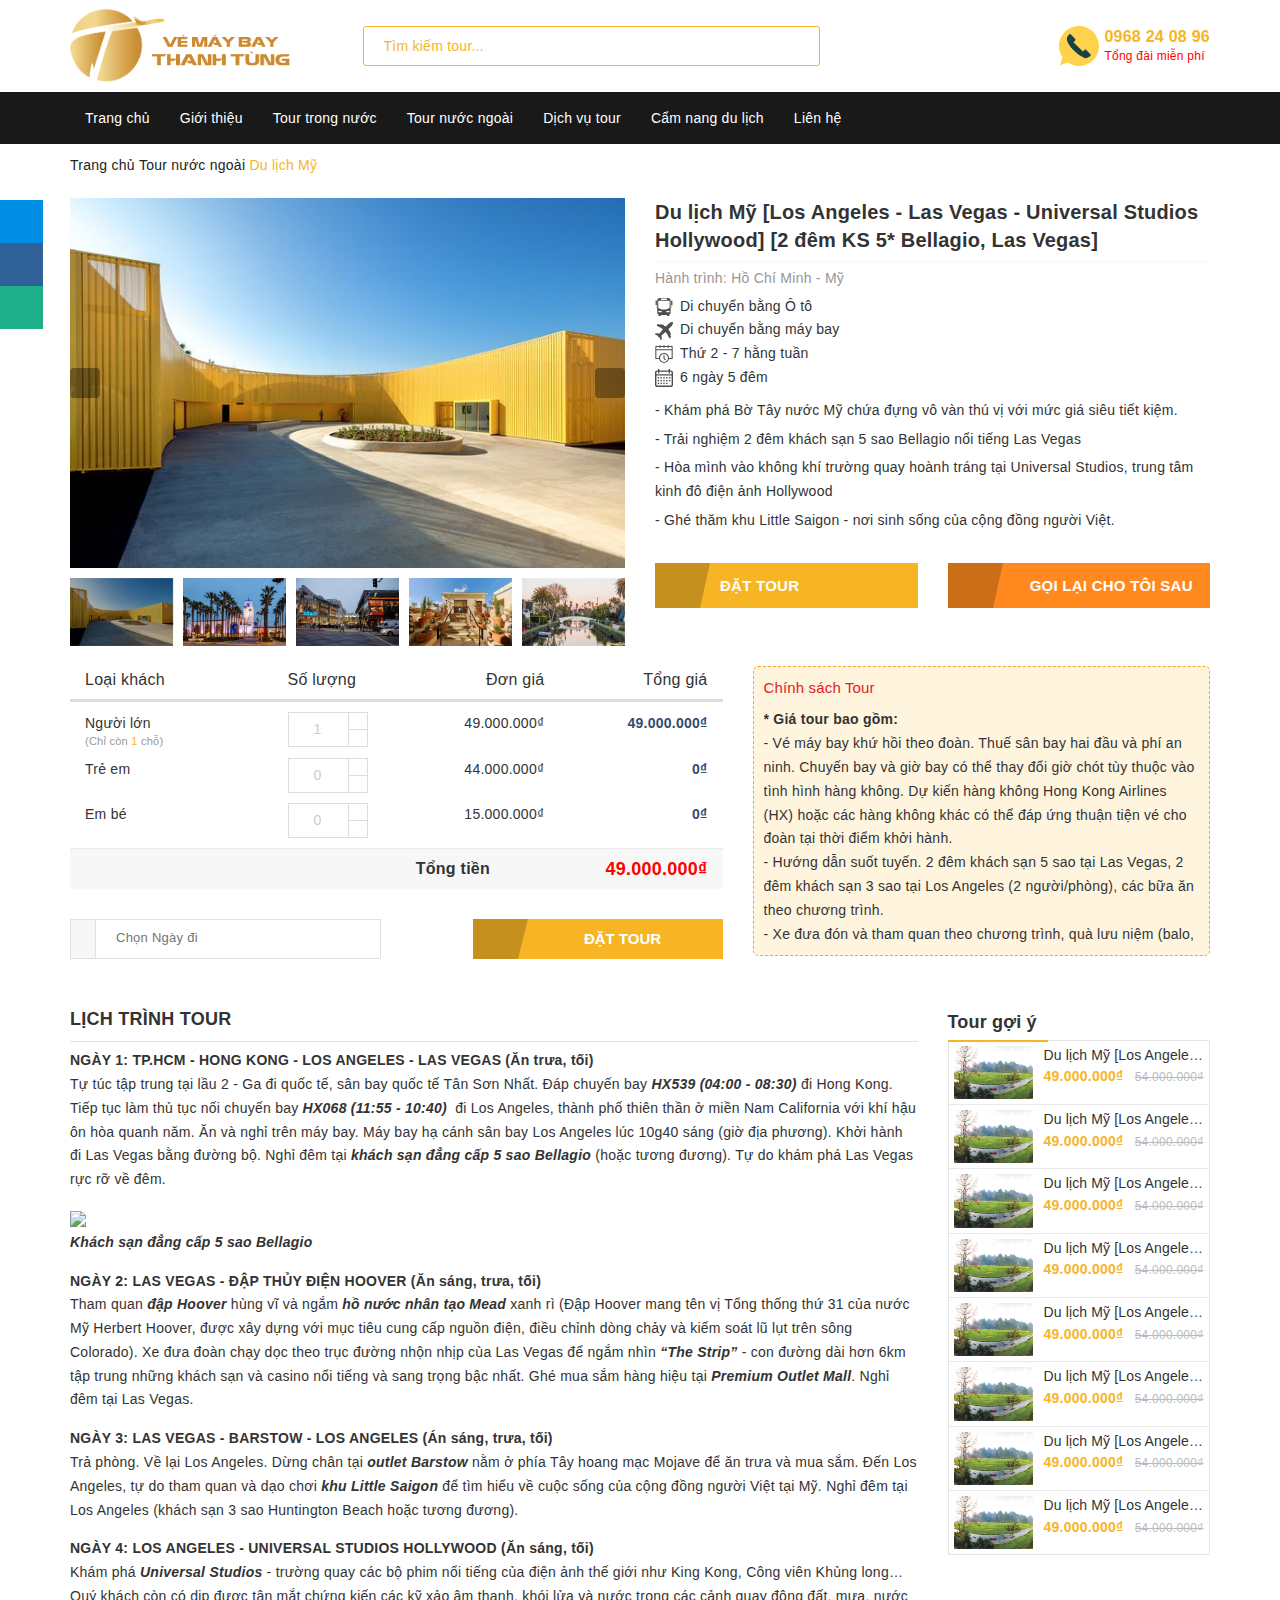
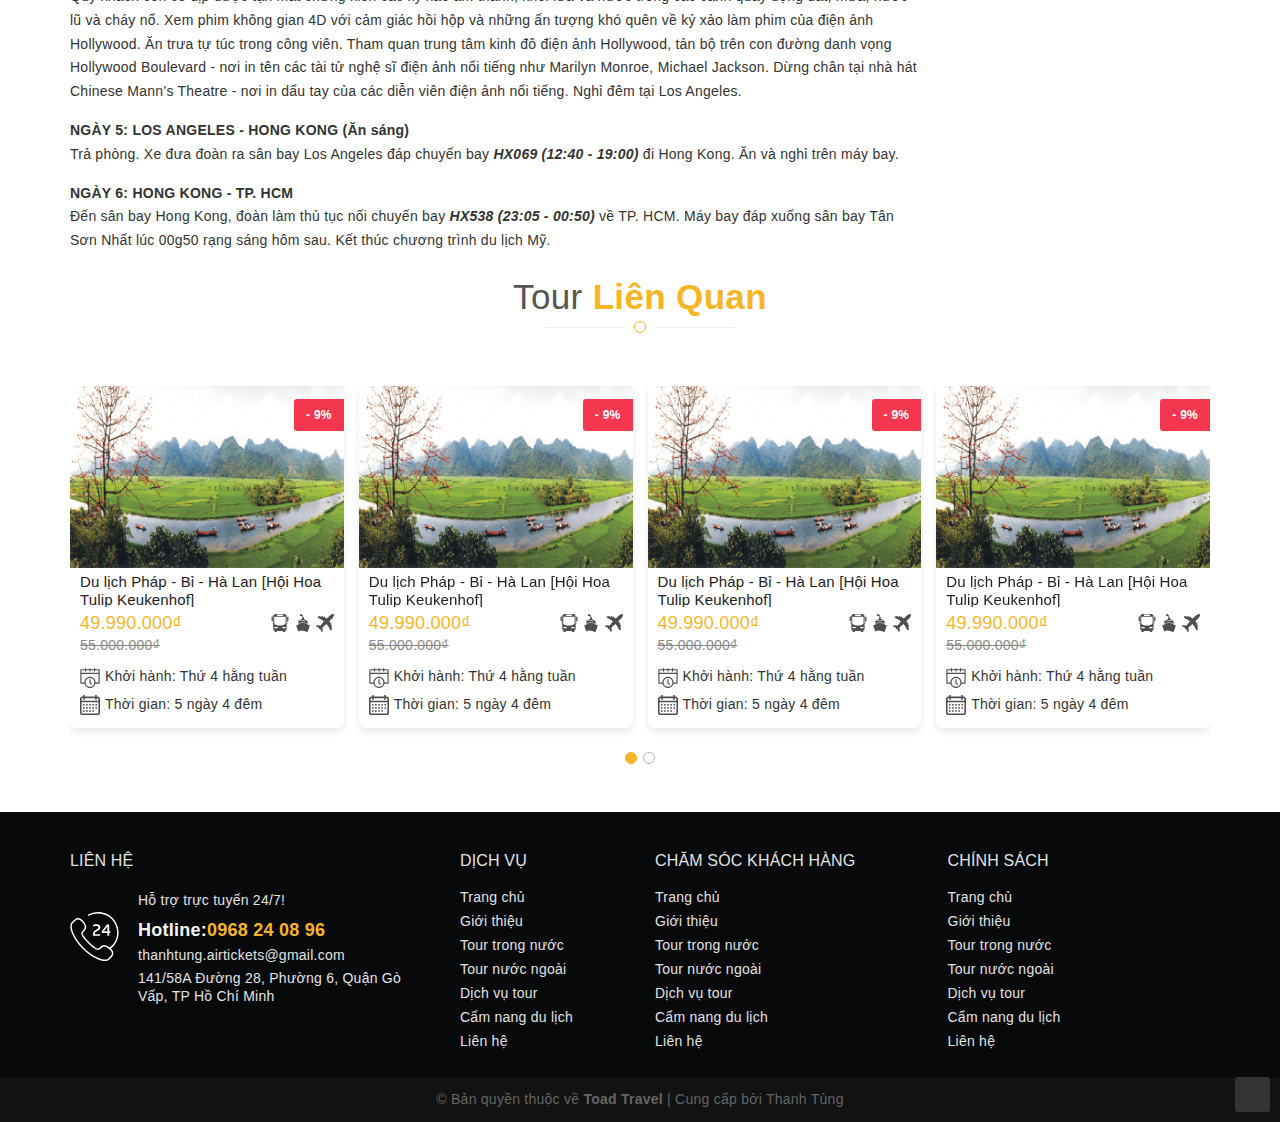
==== chi-tiet-tour.html @ 1a8152d1 "first commit" ====
<!DOCTYPE html>
<html lang="vi">

<head>
  <meta charset="UTF-8" />
  <meta name="viewport" content="width=device-width, initial-scale=1, maximum-scale=1">
  <title>
    Ant Du lịch
  </title>
  <!-- ================= Page description ================== -->
  <meta name="description"
    content="Ant Du lịch - Ch&#250;ng t&#244;i cam kết lu&#244;n nỗ lực đem đến những gi&#225; trị dịch vụ tốt nhất cho kh&#225;ch h&#224;ng v&#224; đối t&#225;c để tiếp tục khẳng định vị tr&#237; h&#224;ng đầu của thương hiệu Ant Du lịch.">
  <!-- ================= Meta ================== -->
  <meta name="keywords" content="Ant Du lịch, ant-du-lich.mysapo.net" />
  <link rel="canonical" href="https://ant-du-lich.mysapo.net/" />
  <meta name='revisit-after' content='1 days' />
  <meta name="robots" content="noodp,index,follow" />
  <!-- ================= Favicon ================== -->
  <link rel="icon" href="templates/img/favicon.png" type="image/x-icon" />
  <!-- Facebook Open Graph meta tags -->
  <meta property="og:type" content="website">
  <meta property="og:title" content="Ant Du lịch">
  <meta property="og:image" content="http:templates/img/logo.png">
  <meta property="og:image:secure_url" content="https:templates/img/logo.png">
  <meta property="og:description"
    content="Ant Du lịch - Chúng tôi cam kết luôn nỗ lực đem đến những giá trị dịch vụ tốt nhất cho khách hàng và đối tác để tiếp tục khẳng định vị trí hàng đầu của thương hiệu Ant Du lịch.">
  <meta property="og:url" content="https://ant-du-lich.mysapo.net/">
  <meta property="og:site_name" content="Ant Du lịch">
  <!-- Plugin CSS -->
  <link rel="stylesheet" href="https://maxcdn.bootstrapcdn.com/bootstrap/3.3.7/css/bootstrap.min.css"
    integrity="sha384-BVYiiSIFeK1dGmJRAkycuHAHRg32OmUcww7on3RYdg4Va+PmSTsz/K68vbdEjh4u" crossorigin="anonymous">
  <!-- Build Main CSS -->
  <link href="templates/css/base.css" rel="stylesheet" type="text/css" />
  <link href="templates/css/settings.css" rel="stylesheet" type="text/css" />
  <link href="templates/css/style.css" rel="stylesheet" type="text/css" />
  <link href="templates/css/main.css" rel="stylesheet" type="text/css" />

</head>

<body>
  <!-- Main content -->
  <header class="header">
    <div class="container">
      <div class="header-main">
        <div class="row">
          <div class="col-md-3">
            <button type="button" class="nav-line-group hidden-lg hidden-md">
              <span class="sr-only">Toggle navigation</span>
              <span class="icon-bar"></span>
              <span class="icon-bar"></span>
              <span class="icon-bar"></span>
            </button>
            <div class="logo">
              <a href="/" class="logo-wrapper ">
                <img src="templates/img/logo.png" alt="logo Ant Du lịch">
              </a>
            </div>
            <a href="/cart" class="icon-option-cart hidden-lg hidden-md hidden">
              <span class="ng-binding ng-hide cart-products-count">0</span>
            </a>
          </div>
          <div class="col-md-5">
            <div class="search">
              <div class="header_search search_form">
                <form class="input-group search-bar search_form" action="/search" method="get" role="search">
                  <input type="search" name="query" value="" placeholder="Tìm kiếm tour..."
                    class="input-group-field st-default-search-input search-text" autocomplete="off">
                  <span class="input-group-btn">
                    <button class="btn icon-fallback-text">
                      <i class="fa fa-search"></i>
                    </button>
                  </span>
                </form>
              </div>
            </div>
          </div>
          <div class="col-md-4 hidden-sm hidden-xs">
            <div class="top-fun">
              <div class="hotline">
                <img src="templates/img/hotline.svg" alt="Tổng đài miễn phí" />
                <div class="hotline-text">
                  <a href="tel:0968240896">0968 24 08 96</a>
                  <span>Tổng đài miễn phí</span>
                </div>
              </div>
            </div>
          </div>
        </div>
      </div>
    </div>
    <nav>
      <div class="container">
        <div class="row">
          <div class="col-md-12">
            <ul id="nav" class="nav container">
              <li class="nav-item active">
                <a class="nav-link" href="/">Trang chủ</a>
              </li>
              <li class="nav-item ">
                <a class="nav-link" href="/gioi-thieu">Giới thiệu</a>
              </li>
              <li class="nav-item  has-mega">
                <a href="/tour-trong-nuoc" class="nav-link">Tour trong nước
                  <i class="fa fa-angle-right" data-toggle="dropdown"></i>
                </a>
                <div class="mega-content">
                  <div class="level0-wrapper2">
                    <div class="nav-block nav-block-center">
                      <ul class="level0">
                        <li class="level1 parent item">
                          <h2 class="h4">
                            <a href="/mien-trung">
                              <span>Miền Trung</span>
                            </a>
                          </h2>
                          <ul class="level1">
                            <li class="level2">
                              <a href="/du-lich-quang-binh">
                                <span>Du lịch
                                  Quảng Bình</span>
                              </a>
                            </li>
                            <li class="level2">
                              <a href="/du-lich-hue">
                                <span>Du lịch
                                  Huế</span>
                              </a>
                            </li>
                            <li class="level2">
                              <a href="/du-lich-da-nang">
                                <span>Du lịch Đà
                                  Nẵng</span>
                              </a>
                            </li>
                            <li class="level2">
                              <a href="/du-lich-hoi-an">
                                <span>Du lịch Hội
                                  An</span>
                              </a>
                            </li>
                            <li class="level2">
                              <a href="/du-lich-nha-trang">
                                <span>Du lịch
                                  Nha Trang</span>
                              </a>
                            </li>
                            <li class="level2">
                              <a href="/du-lich-phan-thiet">
                                <span>Du lịch
                                  Phan Thiết</span>
                              </a>
                            </li>
                            <li class="level2">
                              <a href="/du-lich-da-lat">
                                <span>Du lịch Đà
                                  Lạt</span>
                              </a>
                            </li>
                          </ul>
                        </li>
                        <li class="level1 parent item">
                          <h2 class="h4">
                            <a href="/mien-bac">
                              <span>Miền Bắc</span>
                            </a>
                          </h2>
                          <ul class="level1">
                            <li class="level2">
                              <a href="/du-lich-ha-noi">
                                <span>Du lịch Hà
                                  Nội</span>
                              </a>
                            </li>
                            <li class="level2">
                              <a href="/du-lich-ha-long">
                                <span>Du lịch Hạ
                                  Long</span>
                              </a>
                            </li>
                            <li class="level2">
                              <a href="/du-lich-sapa">
                                <span>Du lịch
                                  Sapa</span>
                              </a>
                            </li>
                            <li class="level2">
                              <a href="/du-lich-ninh-binh">
                                <span>Du lịch
                                  Ninh Bình</span>
                              </a>
                            </li>
                            <li class="level2">
                              <a href="/du-lich-hai-phong">
                                <span>Du lịch
                                  Hải Phòng</span>
                              </a>
                            </li>
                          </ul>
                        </li>
                        <li class="level1 parent item">
                          <h2 class="h4">
                            <a href="/mien-nam">
                              <span>Miền Nam</span>
                            </a>
                          </h2>
                          <ul class="level1">
                            <li class="level2">
                              <a href="/du-lich-phu-quoc">
                                <span>Du lịch
                                  Phú Quốc</span>
                              </a>
                            </li>
                            <li class="level2">
                              <a href="/du-lich-con-dao">
                                <span>Du lịch Côn
                                  Đảo</span>
                              </a>
                            </li>
                            <li class="level2">
                              <a href="/du-lich-can-tho">
                                <span>Du lịch Cần
                                  Thơ</span>
                              </a>
                            </li>
                            <li class="level2">
                              <a href="/du-lich-vung-tau">
                                <span>Du lịch
                                  Vũng Tàu</span>
                              </a>
                            </li>
                            <li class="level2">
                              <a href="/du-lich-ben-tre">
                                <span>Du lịch Bến
                                  Tre</span>
                              </a>
                            </li>
                            <li class="level2">
                              <a href="/du-lich-dao-nam-du">
                                <span>Du lịch
                                  Đảo Nam Du</span>
                              </a>
                            </li>
                          </ul>
                        </li>
                        <li class="level1 item">
                          <h2 class="h4">
                            <a href="/chum-tour-nghi-le">
                              <span>Chùm Tour nghỉ
                                lễ</span>
                            </a>
                          </h2>
                      </ul>
                    </div>
                  </div>
                </div>
              </li>
              <li class="nav-item ">
                <a href="/tour-nuoc-ngoai" class="nav-link">Tour nước ngoài
                  <i class="fa fa-angle-right" data-toggle="dropdown"></i>
                </a>
                <ul class="dropdown-menu">
                  <li class="dropdown-submenu nav-item-lv2">
                    <a class="nav-link" href="/du-lich-chau-a">Du lịch Châu Á
                      <i class="fa fa-angle-right"></i>
                    </a>
                    <ul class="dropdown-menu">
                      <li class="nav-item-lv3">
                        <a class="nav-link" href="/du-lich-bhutan">Du lịch Bhutan</a>
                      </li>
                      <li class="nav-item-lv3">
                        <a class="nav-link" href="/du-lich-nhat-ban">Du lịch Nhật Bản</a>
                      </li>
                      <li class="nav-item-lv3">
                        <a class="nav-link" href="/du-lich-han-quoc">Du lịch Hàn Quốc</a>
                      </li>
                      <li class="nav-item-lv3">
                        <a class="nav-link" href="/du-lich-singapore">Du lịch Singapore</a>
                      </li>
                      <li class="nav-item-lv3">
                        <a class="nav-link" href="/du-lich-malaysia">Du lịch Malaysia</a>
                      </li>
                    </ul>
                  </li>
                  <li class="dropdown-submenu nav-item-lv2">
                    <a class="nav-link" href="/du-lich-chau-au">Du lịch Châu Âu
                      <i class="fa fa-angle-right"></i>
                    </a>
                    <ul class="dropdown-menu">
                      <li class="nav-item-lv3">
                        <a class="nav-link" href="/du-lich-phap">Du lịch Pháp</a>
                      </li>
                      <li class="nav-item-lv3">
                        <a class="nav-link" href="/du-lich-bi">Du lịch Bỉ</a>
                      </li>
                      <li class="nav-item-lv3">
                        <a class="nav-link" href="/du-lich-ha-lan">Du lịch Hà Lan</a>
                      </li>
                      <li class="nav-item-lv3">
                        <a class="nav-link" href="/du-lich-duc">Du lịch Đức</a>
                      </li>
                    </ul>
                  </li>
                  <li class="dropdown-submenu nav-item-lv2">
                    <a class="nav-link" href="/du-lich-chau-uc">Du lịch Châu Úc
                      <i class="fa fa-angle-right"></i>
                    </a>
                    <ul class="dropdown-menu">
                      <li class="nav-item-lv3">
                        <a class="nav-link" href="/du-lich-new-zealand">Du lịch New Zealand</a>
                      </li>
                      <li class="nav-item-lv3">
                        <a class="nav-link" href="/du-lich-uc">Du lịch Úc</a>
                      </li>
                    </ul>
                  </li>
                  <li class="dropdown-submenu nav-item-lv2">
                    <a class="nav-link" href="/du-lich-chau-my">Du lịch Châu Mỹ
                      <i class="fa fa-angle-right"></i>
                    </a>
                    <ul class="dropdown-menu">
                      <li class="nav-item-lv3">
                        <a class="nav-link" href="/du-lich-my">Du lịch Mỹ</a>
                      </li>
                      <li class="nav-item-lv3">
                        <a class="nav-link" href="/du-lich-canada">Du lịch Canada</a>
                      </li>
                      <li class="nav-item-lv3">
                        <a class="nav-link" href="/du-lich-nam-my">Du lịch Nam Mỹ</a>
                      </li>
                      <li class="nav-item-lv3">
                        <a class="nav-link" href="/du-lich-brazil">Du lịch Brazil</a>
                      </li>
                      <li class="nav-item-lv3">
                        <a class="nav-link" href="/du-lich-cuba">Du lịch Cuba</a>
                      </li>
                    </ul>
                  </li>
                </ul>
              </li>
              <li class="nav-item ">
                <a class="nav-link" href="/dich-vu-tour">Dịch vụ tour</a>
              </li>
              <li class="nav-item ">
                <a class="nav-link" href="/cam-nang-du-lich">Cẩm nang du lịch</a>
              </li>
              <li class="nav-item ">
                <a class="nav-link" href="/lien-he">Liên hệ</a>
              </li>
            </ul>
          </div>
        </div>
      </div>
    </nav>
  </header>

  <section class="bread-crumb margin-bottom-10">
    <div class="container">
      <div class="row">
        <div class="col-xs-12">
          <ul class="breadcrumb">
            <li class="home">
              <a ref="/" title="Trang chủ">
                <span>Trang chủ</span>
              </a>
              <span><i class="fa fa-angle-right"></i></span>
            </li>
            <li>
              <a ref="/" title="Trang chủ">
                <span>Tour nước ngoài</span>
              </a>
              <span><i class="fa fa-angle-right"></i></span>
            </li>
            <li>
              <strong>Du lịch Mỹ</strong>
            </li>

          </ul>
        </div>
      </div>
    </div>
  </section>

  <section class="product p-multiple" itemscope="" itemtype="http://schema.org/Product">
    <meta itemprop="mpn" content="10149290">
    <meta itemprop="image"
      content="https://bizweb.dktcdn.net/thumb/grande/100/299/077/products/83864b64404979-5ad0e1bdba9b2.jpg">
    <meta itemprop="description"
      content="  NGÀY 1: TP.HCM - HONG KONG - LOS ANGELES - LAS VEGAS (Ăn trưa, tối)  
  Tự túc tập trung tại lầu 2 - Ga đi quốc tế, sân bay quốc tế Tân Sơn Nhất. Đáp chuyến bay   HX539 (04:00 - 08:30)   đi Hong Kong. Tiếp tục làm thủ tục nối chuyến bay   HX068 (11:55 - 10:40)    đi Los Angeles, thành phố thiên t...">
    <meta itemprop="name"
      content="Du lịch Mỹ [Los Angeles - Las Vegas - Universal Studios Hollywood] [2 đêm KS 5* Bellagio, Las Vegas]">
    <div class="hidden" itemscope="" itemtype="http://schema.org/Offer">
      <link itemprop="url"
        href="https://ant-du-lich.mysapo.net/du-lich-my-los-angeles-las-vegas-universal-studios-hollywood-2-dem-ks">
      <meta itemprop="priceValidUntil" content="2030-11-05">
      <div class="price-box clearfix">

        <span class="special-price">
          <span class="price product-price">49.000.000₫</span>
          <meta itemprop="price" content="49000000">
          <meta itemprop="priceCurrency" content="VND">
        </span> <!-- Giá Khuyến mại -->
        <span class="old-price" itemprop="priceSpecification" itemscope=""
          itemtype="http://schema.org/priceSpecification">
          <del class="price product-price-old">
            54.000.000₫
          </del>
          <meta itemprop="price" content="54000000">
          <meta itemprop="priceCurrency" content="VND">
        </span> <!-- Giá gốc -->

      </div>
      <div class="inventory_quantity">
        <span class="stock-brand-title"><strong>Tình trạng:</strong></span>
        <span class="a-stock a2">
          <link itemprop="availability" href="http://schema.org/OutOfStock">Hết hàng</span>
      </div>
    </div>
    <div class="container">
      <div class="row">
        <div class="col-lg-12 details-product">
          <div class="row margin-bottom-10 margin-bottom-20">
            <div class="col-md-6">
              <div id="sync1" class="owl-carousel owl-theme not-dqowl">
                <div class="item">
                  <img src="templates/img/1.jpg"
                    alt="Du lịch Mỹ [Los Angeles - Las Vegas - Universal Studios Hollywood] [2 đêm KS 5* Bellagio, Las Vegas]"
                    class="img-responsive center-block" />
                </div>
                <div class="item">
                  <img src="templates/img/2.jpg"
                    alt="Du lịch Mỹ [Los Angeles - Las Vegas - Universal Studios Hollywood] [2 đêm KS 5* Bellagio, Las Vegas]"
                    class="img-responsive center-block" />
                </div>
                <div class="item">
                  <img src="templates/img/3.jpg"
                    alt="Du lịch Mỹ [Los Angeles - Las Vegas - Universal Studios Hollywood] [2 đêm KS 5* Bellagio, Las Vegas]"
                    class="img-responsive center-block" />
                </div>
                <div class="item">
                  <img src="templates/img/4.jpg"
                    alt="Du lịch Mỹ [Los Angeles - Las Vegas - Universal Studios Hollywood] [2 đêm KS 5* Bellagio, Las Vegas]"
                    class="img-responsive center-block" />
                </div>
                <div class="item">
                  <img src="templates/img/5.jpg"
                    alt="Du lịch Mỹ [Los Angeles - Las Vegas - Universal Studios Hollywood] [2 đêm KS 5* Bellagio, Las Vegas]"
                    class="img-responsive center-block" />
                </div>
              </div>
              <div id="sync2" class="owl-carousel owl-theme not-dqowl">
                <div class="item">
                  <img src="templates/img/1.jpg"
                    alt="Du lịch Mỹ [Los Angeles - Las Vegas - Universal Studios Hollywood] [2 đêm KS 5* Bellagio, Las Vegas]"
                    class="img-responsive center-block" />
                </div>
                <div class="item">
                  <img src="templates/img/2.jpg"
                    alt="Du lịch Mỹ [Los Angeles - Las Vegas - Universal Studios Hollywood] [2 đêm KS 5* Bellagio, Las Vegas]"
                    class="img-responsive center-block" />
                </div>
                <div class="item">
                  <img src="templates/img/3.jpg"
                    alt="Du lịch Mỹ [Los Angeles - Las Vegas - Universal Studios Hollywood] [2 đêm KS 5* Bellagio, Las Vegas]"
                    class="img-responsive center-block" />
                </div>
                <div class="item">
                  <img src="templates/img/4.jpg"
                    alt="Du lịch Mỹ [Los Angeles - Las Vegas - Universal Studios Hollywood] [2 đêm KS 5* Bellagio, Las Vegas]"
                    class="img-responsive center-block" />
                </div>
                <div class="item">
                  <img src="templates/img/5.jpg"
                    alt="Du lịch Mỹ [Los Angeles - Las Vegas - Universal Studios Hollywood] [2 đêm KS 5* Bellagio, Las Vegas]"
                    class="img-responsive center-block" />
                </div>
              </div>
            </div>
            <div class="col-md-6">
              <div class="details-pro">
                <h1 class="title-head">Du lịch Mỹ [Los Angeles - Las Vegas - Universal Studios Hollywood] [2 đêm KS 5*
                  Bellagio, Las Vegas]</h1>
                <div class="journey">
                  <span>Hành trình:</span> Hồ Chí Minh - Mỹ
                </div>
                <ul class="ct_course_list">
                  <li>
                    <div class="ulimg"><img src="templates/img/tag_icon_1.svg" alt="Di chuyển bằng Ô tô"></div>
                    Di chuyển bằng Ô tô
                  </li>
                  <li>
                    <div class="ulimg"><img src="templates/img/tag_icon_3.svg" alt="Di chuyển bằng máy bay"></div>
                    Di chuyển bằng máy bay
                  </li>
                  <li>
                    <div class="ulimg"><img src="templates/img/tag_icon_4.svg" alt="Thứ 2 - 7 hằng tuần"></div>
                    <span id="date-khoi-hanh">Thứ 2 - 7 hằng tuần</span>
                  </li>
                  <li>
                    <div class="ulimg"><img src="templates/img/tag_icon_5.svg" alt="6 ngày 5 đêm"></div>
                    6 ngày 5 đêm
                  </li>
                </ul>
                <div class="product-summary product_description margin-bottom-10 margin-top-5">
                  <div class="rte description">

                    <p>- Khám phá Bờ Tây nước Mỹ chứa đựng vô vàn thú vị với mức giá siêu tiết kiệm.</p>

                    <p>- Trải nghiệm 2 đêm khách sạn 5 sao Bellagio nổi tiếng Las Vegas</p>

                    <p>- Hòa mình vào không khí trường quay hoành tráng tại Universal Studios, trung tâm kinh đô điện
                      ảnh Hollywood</p>

                    <p>- Ghé thăm khu Little Saigon - nơi sinh sống của cộng đồng người Việt.</p>

                  </div>
                </div>

                <div class="call-me-back">
                  <ul class="row">
                    <li class="col-md-6 col-sm-6 col-xs-6 col-100">
                      <a href="#book-tour-now" title="Đặt tour" class="icon-mouse-scroll">
                        <i class="fa fa-paper-plane" aria-hidden="true"></i> Đặt tour
                      </a>
                    </li>
                    <li class="col-md-6 col-sm-6 col-xs-6 col-100">
                      <button class="btn-callmeback" type="button" data-toggle="modal" data-target="#myModal"><i
                          class="fa fa-phone" aria-hidden="true"></i> Gọi lại cho tôi sau</button>
                    </li>
                  </ul>
                </div>
              </div>
            </div>
          </div>
          <div class="row" id="book-tour-now">
            <div class="col-xs-12 col-sm-12 col-md-7 details-pro">
              <div class="form-product">
                <form>
                  <div class="pd_tour_variants clearfix">
                    <ul class="pd_variants_title nostyled ohidden clearfix">
                      <li class="col-xs-4">
                        Loại khách
                      </li>
                      <li class="col-xs-2 col-xss-4 noleftpadding norightpadding">
                        Số lượng
                      </li>
                      <li class="col-xs-3 col-xss-4 text-right">
                        Đơn giá
                      </li>
                      <li class="col-xs-3 hidden-xss text-right">
                        Tổng giá
                      </li>
                    </ul>
                    <div class="pd_variants_content clearfix">
                      <ul class="nostyled variant_list clearfix" id="16258437">
                        <li class="col-xs-4 variant_title">
                          <div class="variant_mutiple" title="Người lớn">Người lớn</div>
                          <span class="stock-multiple block">(Chỉ còn <strong>1</strong> chỗ)</span>
                        </li>
                        <li class="col-xs-2 col-xss-4 norightpadding noleftpadding">
                          <div class="quantity product-quantity clearfix">
                            <input type="hidden" value="16258437" name="variantId" id="variant-0">
                            <button type="button" class="minus">
                              <i class="fa fa-angle-down"></i>
                            </button>
                            <input max="1" type="number" step="1" min="1" name="quantity" value="1" title="Số lượng"
                              class="qty" size="4" id="quantity-0" disabled="">
                            <button type="button" value="+" class="plus">
                              <i class="fa fa-angle-up"></i>
                            </button>
                          </div>
                        </li>
                        <li class="col-xs-3 col-xss-4 text-right variant_price">
                          49.000.000₫
                          <input type="hidden" name="variant_price" value="49000000.0000">
                        </li>
                        <li class="col-xs-3 hidden-xss subtotal text-right">49.000.000₫</li>
                      </ul>
                      <ul class="nostyled variant_list clearfix" id="16258438">
                        <li class="col-xs-4 variant_title">
                          <div class="variant_mutiple" title="Trẻ em">Trẻ em</div>
                        </li>
                        <li class="col-xs-2 col-xss-4 norightpadding noleftpadding">
                          <div class="quantity product-quantity clearfix">
                            <input type="hidden" value="16258438" name="variantId" id="variant-1">
                            <button type="button" class="minus">
                              <i class="fa fa-angle-down"></i>
                            </button>
                            <input type="number" step="1" min="1" name="quantity" value="0" title="Số lượng" class="qty"
                              size="4" id="quantity-1" disabled="">
                            <button type="button" value="+" class="plus">
                              <i class="fa fa-angle-up"></i>
                            </button>
                          </div>
                        </li>
                        <li class="col-xs-3 col-xss-4 text-right variant_price">
                          44.000.000₫
                          <input type="hidden" name="variant_price" value="44000000.0000">
                        </li>
                        <li class="col-xs-3 hidden-xss subtotal text-right">0₫</li>
                      </ul>
                      <ul class="nostyled variant_list clearfix" id="16258439">
                        <li class="col-xs-4 variant_title">
                          <div class="variant_mutiple" title="Em bé">Em bé</div>
                        </li>
                        <li class="col-xs-2 col-xss-4 norightpadding noleftpadding">
                          <div class="quantity product-quantity clearfix">
                            <input type="hidden" value="16258439" name="variantId" id="variant-2">
                            <button type="button" class="minus">
                              <i class="fa fa-angle-down"></i>
                            </button>
                            <input type="number" step="1" min="1" name="quantity" value="0" title="Số lượng" class="qty"
                              size="4" id="quantity-2" disabled="">
                            <button type="button" value="+" class="plus">
                              <i class="fa fa-angle-up"></i>
                            </button>
                          </div>
                        </li>
                        <li class="col-xs-3 col-xss-4 text-right variant_price">
                          15.000.000₫
                          <input type="hidden" name="variant_price" value="15000000.0000">
                        </li>
                        <li class="col-xs-3 hidden-xss subtotal text-right">0₫</li>
                      </ul>



                      <div class="totalPrice ohidden text-right clearfix">
                        <span class="col-md-8 col-sm-9">
                          Tổng tiền
                        </span>
                        <strong class="col-md-4 col-sm-3" data-price="49000000">49.000.000₫</strong>
                      </div>
                    </div>
                  </div>
                  <div class="row contact_btn_group">
                    <div class="col-md-6 col-sm-7 col-xs-6 col-100">
                      <div class="line-item-property__field">
                        <div class="input-group">
                          <span class="input-group-addon"><i class="fa fa-calendar" aria-hidden="true"></i></span>
                          <input required="" class="required tourmaster-datepicker hasDatepicker" id="datesss"
                            name="properties[Ngày đi]" type="text" placeholder="Chọn Ngày đi"
                            data-date-format="dd MM yyyy" readonly="readonly">
                        </div>
                      </div>
                    </div>
                    <div class="col-md-6 col-sm-5 add-to-cart col-xs-6 col-100">
                      <button type="submit" id="submit-table"
                        class="pull-right btn btn-default buynow add-to-cart button nomargin">
                        <i class="fa fa-paper-plane" aria-hidden="true"></i> Đặt tour
                      </button>
                    </div>
                  </div>
                  <div class="alert alert-warning alert-dismissible margin-top-20 hidden" role="alert">
                    <button type="button" class="close" data-dismiss="alert" aria-label="Close"><span
                        aria-hidden="true">×</span></button>
                    Vui lòng liên hệ <strong><a href="tel:0982362509">0982 362 509</a></strong> để đặt Tour.
                  </div>
                </form>
              </div>
            </div>
            <div class="col-xs-12 col-sm-12 col-md-5 tour-policy">
              <div class="tour-policy-content">
                <div class="main-project__tab--content tour-no-content">
                  <div class="product-promotions-list">
                    <h2 class="product-promotions-list-title">Chính sách Tour</h2>
                    <div class="product-promotions-list-content">
                      Chính sách đang được cập nhật.
                    </div>
                  </div>
                </div>
                <div class="main-project__tab--content">
                  <div class="product-promotions-list">
                    <h2 class="product-promotions-list-title">Chính sách Tour</h2>
                    <div class="product-promotions-list-content">

                      <p><strong>* Giá tour bao gồm:</strong><br>
                        - Vé máy bay khứ hồi theo đoàn. Thuế sân bay hai đầu và phí an ninh. Chuyến bay và giờ bay có
                        thể thay đổi giờ chót tùy thuộc vào tình hình hàng không. Dự kiến hàng không Hong Kong Airlines
                        (HX) hoặc các hàng không khác có thể đáp ứng thuận tiện vé cho đoàn tại thời điểm khởi hành.<br>
                        - Hướng dẫn suốt tuyến. 2 đêm khách sạn 5 sao tại Las Vegas, 2 đêm khách sạn 3 sao tại Los
                        Angeles (2 người/phòng), các bữa ăn theo chương trình.<br>
                        - Xe đưa đón và tham quan theo chương trình, quà lưu niệm (balo, nón).<br>
                        - Chi phí tham quan và vé vào cửa tham quan theo chương trình. Tiền thuê xe đẩy hành lý tại sân
                        bay theo đoàn (2 khách người lớn/1 xe).<br>
                        - Thuế giá trị gia tăng.</p>
                      <p><strong>* Giá tour không bao gồm:</strong><br>
                        - Chi phí làm visa Mỹ: 3.680.000 vnđ/khách (giá có thể thay đổi theo thực tế), chi phí làm hộ
                        chiếu, các chương trình tự chọn, nước uống, giặt ủi, điện thoại... và các chi phí cá nhân khác
                        của khách ngoài chương trình.<br>
                        - Hành lý quá cước, chi phí dời ngày và đổi chặng bay theo qui định của hàng không.<br>
                        - Phí phòng đơn (dành cho khách yêu cầu ở phòng đơn).<br>
                        - Tiền bồi dưỡng cho HDV và lái xe địa phương (06 USD/ khách/ngày).</p>
                      <p><strong>THÔNG TIN HƯỚNG DẪN</strong></p>
                      <p><strong>Quy trình đăng ký và thanh toán:</strong></p>
                      <p>1.Đợt 1: Đặt cọc 25.000.000 vnđ/khách và nộp một bản copy hồ sơ theo yêu cầu.</p>
                      <p>2.Đợt 2: Thanh toán số tiền tour còn lại trong vòng 3 ngày làm việc khi được chấp thuận
                        visa.<br>
                        - Điều khoản hủy tour (Thời gian hủy tour được tính cho ngày làm việc, không tính ngày Thứ Bảy,
                        Chủ Nhật và các ngày nghỉ Lễ).<br>
                        - Sau khi đặt cọc tour, nếu Qúy khách báo hủy tour Công ty chúng tôi sẽ không hoàn lại tiền cọc.
                        Đồng thời chúng tôi&nbsp;sẽ báo hủy hồ sơ phỏng vấn của khách.<br>
                        - Nếu quý khách bị từ chối visa Mỹ, quý khách vui lòng nộp lệ phí là: 3.680.000 vnđ.<br>
                        - Nếu quý khách báo hủy tour vui lòng thanh toán lệ phí hủy tour&nbsp; cụ thể như sau:</p>
                      <p>1/ Trước ngày đi từ 35 - 20 ngày làm việc (không tính thứ Bảy &amp; Chủ Nhật &amp; ngày nghỉ
                        Tết) thanh toán: 75% giá tour</p>
                      <p>2/ Trước ngày đi từ 10 - 19 ngày làm việc (không tính thứ Bảy &amp; Chủ Nhật &amp; ngày nghỉ
                        Tết) thanh toán: 90% giá tour</p>
                      <p>3/ Hủy trước ngày đi trong vòng 9 ngày làm việc (không tính thứ Bảy &amp; Chủ Nhật &amp; ngày
                        nghỉ Tết): 100% giá tour<br>
                        - Quý khách có nhu cầu lưu trú lại Mỹ thêm ngoài chương trình tour vui lòng thông báo tại thời
                        điểm đăng kí và đóng thêm tiền vé máy bay phụ trội ở lại về sau và các chặng bay nội địa theo
                        quy định của hàng không.<br>
                        - Trường hợp đoàn không đáp ứng được số lượng khách đạt visa tối thiểu 10 người,&nbsp;có quyền
                        hủy dịch vụ và chuyển ngày khởi hành sang thời điểm khác. Quý khách vui lòng sắp xếp tham gia
                        tour trong thời hạn visa hợp lệ. Trường hợp quý khách không tham gia tour,&nbsp;sẽ chỉ thu
                        10.000.000 vnđ và hoàn trả toàn bộ phần tiền còn lại cho quý khách.</p>
                    </div>
                  </div>
                </div>
                <style>
                  .tour-no-content {
                    display: none;
                  }
                </style>



              </div>

            </div>
          </div>
          <div class="row">
            <div class="col-xs-12 col-sm-12 col-md-8 col-lg-9 margin-top-15 margin-bottom-10">
              <div class="tour-tab-title">
                Lịch trình Tour
              </div>
              <div class="product-tab">
                <p><strong>NGÀY 1: TP.HCM - HONG KONG&nbsp;- LOS ANGELES - LAS VEGAS (Ăn trưa, tối)</strong><br>
                  Tự túc tập trung tại lầu 2 - Ga đi quốc tế, sân bay quốc tế Tân Sơn Nhất. Đáp chuyến
                  bay<strong><em>&nbsp;HX539 (04:00 - 08:30)</em></strong>&nbsp;đi Hong Kong. Tiếp tục làm thủ tục nối
                  chuyến bay&nbsp;<strong><em>HX068 (11:55 - 10:40) &nbsp;</em></strong>đi Los Angeles, thành phố thiên
                  thần ở miền Nam California với khí hậu ôn hòa quanh năm. Ăn và nghỉ trên máy bay. Máy bay hạ cánh sân
                  bay Los Angeles lúc 10g40 sáng (giờ địa phương). Khởi hành đi Las Vegas bằng đường bộ. Nghỉ đêm
                  tại&nbsp;<strong><em>khách sạn đẳng cấp 5 sao Bellagio&nbsp;</em></strong>(hoặc tương đương). Tự do
                  khám phá Las Vegas rực rỡ về đêm.</p>
                <p><img data-thumb="original" original-height="800" original-width="1200"
                    src="//bizweb.dktcdn.net/100/299/077/products/08.jpg"><br>
                  <strong><em>Khách sạn đẳng cấp 5 sao Bellagio</em></strong></p>
                <p><strong>NGÀY 2: LAS VEGAS - ĐẬP THỦY ĐIỆN HOOVER (Ăn sáng, trưa, tối)</strong><br>
                  Tham quan<strong><em>&nbsp;đập Hoover</em></strong>&nbsp;hùng vĩ và ngắm&nbsp;<strong><em>hồ nước nhân
                      tạo Mead</em></strong>&nbsp;xanh rì (Đập Hoover mang tên vị Tổng thống thứ 31 của nước Mỹ Herbert
                  Hoover, được xây dựng với mục tiêu cung cấp nguồn điện, điều chỉnh dòng chảy và kiểm soát lũ lụt trên
                  sông Colorado). Xe đưa đoàn chạy dọc theo trục đường nhộn nhịp của Las Vegas để ngắm
                  nhìn&nbsp;<strong><em>“The Strip”</em></strong>&nbsp;- con đường dài hơn 6km tập trung những khách sạn
                  và casino nổi tiếng và sang trọng bậc nhất. Ghé mua sắm hàng hiệu tại&nbsp;<strong><em>Premium Outlet
                      Mall</em></strong>. Nghỉ đêm tại Las Vegas.</p>
                <p><strong>NGÀY 3: LAS VEGAS - BARSTOW - LOS ANGELES (Án sáng, trưa, tối)</strong><br>
                  Trả phòng. Về lại Los Angeles. Dừng chân tại&nbsp;<strong><em>outlet Barstow</em></strong>&nbsp;nằm ở
                  phía Tây hoang mạc Mojave để ăn trưa và mua sắm. Đến Los Angeles, tự do tham quan và dạo
                  chơi&nbsp;<strong><em>khu Little Saigon</em></strong>&nbsp;để tìm hiểu về cuộc sống của cộng đồng
                  người Việt tại Mỹ. Nghỉ đêm tại Los Angeles (khách sạn 3 sao Huntington Beach hoặc tương đương).</p>
                <p><strong>NGÀY 4: LOS ANGELES - UNIVERSAL STUDIOS HOLLYWOOD (Ăn sáng, tối)</strong><br>
                  Khám phá&nbsp;<em><strong>Universal Studios</strong></em>&nbsp;- trường quay các bộ phim nổi tiếng của
                  điện ảnh thế giới như King Kong, Công viên Khủng long… Quý khách còn có dịp được tận mắt chứng kiến
                  các kỹ xảo âm thanh, khói lửa và nước trong các cảnh quay động đất, mưa, nước lũ và cháy nổ. Xem phim
                  không gian 4D với cảm giác hồi hộp và những ấn tượng khó quên về kỷ xảo làm phim của điện ảnh
                  Hollywood. Ăn trưa tự túc trong công viên. Tham quan trung tâm kinh đô điện ảnh Hollywood, tản bộ trên
                  con đường danh vọng Hollywood Boulevard - nơi in tên các tài tử nghệ sĩ điện ảnh nổi tiếng như Marilyn
                  Monroe, Michael Jackson. Dừng chân tại nhà hát Chinese Mann’s Theatre - nơi in dấu tay của các diễn
                  viên điện ảnh nổi tiếng. Nghỉ đêm tại Los Angeles.</p>
                <p><strong>NGÀY 5: LOS ANGELES - HONG KONG (Ăn sáng) &nbsp;</strong><br>
                  Trả phòng. Xe đưa đoàn ra sân bay Los Angeles đáp chuyến bay&nbsp;<em><strong>HX069 (12:40 -
                      19:00)</strong></em>&nbsp;đi Hong Kong. Ăn và nghỉ trên máy bay.</p>
                <p><strong>NGÀY 6: HONG KONG - TP. HCM</strong><br>
                  Đến sân bay Hong Kong, đoàn làm thủ tục nối chuyến bay&nbsp;<strong><em>HX538 (23:05 -
                      00:50)</em></strong>&nbsp;về TP. HCM. Máy bay đáp xuống sân bay Tân Sơn Nhất lúc 00g50 rạng sáng
                  hôm sau. Kết thúc chương trình du lịch Mỹ.</p>

              </div>
            </div>
            <div class="col-lg-3 col-md-4 col-sm-12 col-xs-12">
              <div class="right_module">
                <div class="similar-product">
                  <div class="right-bestsell clearfix">
                    <h2>Tour gợi ý</h2>
                    <div class="list-bestsell clearfix">
                      <div class="list-bestsell-item">
                        <div class="thumbnail-container clearfix">
                          <div class="product-image">
                            <a href="/du-lich-my-los-angeles-las-vegas-universal-studios-hollywood-2-dem-ks">
                              <img class="img-responsive" src="templates/img/chua-huong.jpg"
                                alt="Du lịch Mỹ [Los Angeles - Las Vegas - Universal Studios Hollywood] [2 đêm KS 5* Bellagio, Las Vegas]">
                            </a>
                          </div>
                          <div class="product-meta">
                            <h3><a href="/du-lich-my-los-angeles-las-vegas-universal-studios-hollywood-2-dem-ks"
                                title="Du lịch Mỹ [Los Angeles - Las Vegas - Universal Studios Hollywood] [2 đêm KS 5* Bellagio, Las Vegas]">Du
                                lịch Mỹ [Los Angeles - Las Vegas - Universal Studios Hollywood] [2 đêm KS 5* Bellagio,
                                Las Vegas]</a></h3>
                            <div class="product-price-and-shipping">
                              <span class="price">49.000.000₫</span>
                              <span class="regular-price">54.000.000₫</span>
                            </div>
                          </div>
                        </div>
                      </div>
                      <div class="list-bestsell-item">
                        <div class="thumbnail-container clearfix">
                          <div class="product-image">
                            <a href="/du-lich-my-los-angeles-las-vegas-universal-studios-hollywood-2-dem-ks">
                              <img class="img-responsive" src="templates/img/chua-huong.jpg"
                                alt="Du lịch Mỹ [Los Angeles - Las Vegas - Universal Studios Hollywood] [2 đêm KS 5* Bellagio, Las Vegas]">
                            </a>
                          </div>
                          <div class="product-meta">
                            <h3><a href="/du-lich-my-los-angeles-las-vegas-universal-studios-hollywood-2-dem-ks"
                                title="Du lịch Mỹ [Los Angeles - Las Vegas - Universal Studios Hollywood] [2 đêm KS 5* Bellagio, Las Vegas]">Du
                                lịch Mỹ [Los Angeles - Las Vegas - Universal Studios Hollywood] [2 đêm KS 5* Bellagio,
                                Las Vegas]</a></h3>
                            <div class="product-price-and-shipping">
                              <span class="price">49.000.000₫</span>
                              <span class="regular-price">54.000.000₫</span>
                            </div>
                          </div>
                        </div>
                      </div>
                      <div class="list-bestsell-item">
                        <div class="thumbnail-container clearfix">
                          <div class="product-image">
                            <a href="/du-lich-my-los-angeles-las-vegas-universal-studios-hollywood-2-dem-ks">
                              <img class="img-responsive" src="templates/img/chua-huong.jpg"
                                alt="Du lịch Mỹ [Los Angeles - Las Vegas - Universal Studios Hollywood] [2 đêm KS 5* Bellagio, Las Vegas]">
                            </a>
                          </div>
                          <div class="product-meta">
                            <h3><a href="/du-lich-my-los-angeles-las-vegas-universal-studios-hollywood-2-dem-ks"
                                title="Du lịch Mỹ [Los Angeles - Las Vegas - Universal Studios Hollywood] [2 đêm KS 5* Bellagio, Las Vegas]">Du
                                lịch Mỹ [Los Angeles - Las Vegas - Universal Studios Hollywood] [2 đêm KS 5* Bellagio,
                                Las Vegas]</a></h3>
                            <div class="product-price-and-shipping">
                              <span class="price">49.000.000₫</span>
                              <span class="regular-price">54.000.000₫</span>
                            </div>
                          </div>
                        </div>
                      </div>
                      <div class="list-bestsell-item">
                        <div class="thumbnail-container clearfix">
                          <div class="product-image">
                            <a href="/du-lich-my-los-angeles-las-vegas-universal-studios-hollywood-2-dem-ks">
                              <img class="img-responsive" src="templates/img/chua-huong.jpg"
                                alt="Du lịch Mỹ [Los Angeles - Las Vegas - Universal Studios Hollywood] [2 đêm KS 5* Bellagio, Las Vegas]">
                            </a>
                          </div>
                          <div class="product-meta">
                            <h3><a href="/du-lich-my-los-angeles-las-vegas-universal-studios-hollywood-2-dem-ks"
                                title="Du lịch Mỹ [Los Angeles - Las Vegas - Universal Studios Hollywood] [2 đêm KS 5* Bellagio, Las Vegas]">Du
                                lịch Mỹ [Los Angeles - Las Vegas - Universal Studios Hollywood] [2 đêm KS 5* Bellagio,
                                Las Vegas]</a></h3>
                            <div class="product-price-and-shipping">
                              <span class="price">49.000.000₫</span>
                              <span class="regular-price">54.000.000₫</span>
                            </div>
                          </div>
                        </div>
                      </div>
                      <div class="list-bestsell-item">
                        <div class="thumbnail-container clearfix">
                          <div class="product-image">
                            <a href="/du-lich-my-los-angeles-las-vegas-universal-studios-hollywood-2-dem-ks">
                              <img class="img-responsive" src="templates/img/chua-huong.jpg"
                                alt="Du lịch Mỹ [Los Angeles - Las Vegas - Universal Studios Hollywood] [2 đêm KS 5* Bellagio, Las Vegas]">
                            </a>
                          </div>
                          <div class="product-meta">
                            <h3><a href="/du-lich-my-los-angeles-las-vegas-universal-studios-hollywood-2-dem-ks"
                                title="Du lịch Mỹ [Los Angeles - Las Vegas - Universal Studios Hollywood] [2 đêm KS 5* Bellagio, Las Vegas]">Du
                                lịch Mỹ [Los Angeles - Las Vegas - Universal Studios Hollywood] [2 đêm KS 5* Bellagio,
                                Las Vegas]</a></h3>
                            <div class="product-price-and-shipping">
                              <span class="price">49.000.000₫</span>
                              <span class="regular-price">54.000.000₫</span>
                            </div>
                          </div>
                        </div>
                      </div>
                      <div class="list-bestsell-item">
                        <div class="thumbnail-container clearfix">
                          <div class="product-image">
                            <a href="/du-lich-my-los-angeles-las-vegas-universal-studios-hollywood-2-dem-ks">
                              <img class="img-responsive" src="templates/img/chua-huong.jpg"
                                alt="Du lịch Mỹ [Los Angeles - Las Vegas - Universal Studios Hollywood] [2 đêm KS 5* Bellagio, Las Vegas]">
                            </a>
                          </div>
                          <div class="product-meta">
                            <h3><a href="/du-lich-my-los-angeles-las-vegas-universal-studios-hollywood-2-dem-ks"
                                title="Du lịch Mỹ [Los Angeles - Las Vegas - Universal Studios Hollywood] [2 đêm KS 5* Bellagio, Las Vegas]">Du
                                lịch Mỹ [Los Angeles - Las Vegas - Universal Studios Hollywood] [2 đêm KS 5* Bellagio,
                                Las Vegas]</a></h3>
                            <div class="product-price-and-shipping">
                              <span class="price">49.000.000₫</span>
                              <span class="regular-price">54.000.000₫</span>
                            </div>
                          </div>
                        </div>
                      </div>
                      <div class="list-bestsell-item">
                        <div class="thumbnail-container clearfix">
                          <div class="product-image">
                            <a href="/du-lich-my-los-angeles-las-vegas-universal-studios-hollywood-2-dem-ks">
                              <img class="img-responsive" src="templates/img/chua-huong.jpg"
                                alt="Du lịch Mỹ [Los Angeles - Las Vegas - Universal Studios Hollywood] [2 đêm KS 5* Bellagio, Las Vegas]">
                            </a>
                          </div>
                          <div class="product-meta">
                            <h3><a href="/du-lich-my-los-angeles-las-vegas-universal-studios-hollywood-2-dem-ks"
                                title="Du lịch Mỹ [Los Angeles - Las Vegas - Universal Studios Hollywood] [2 đêm KS 5* Bellagio, Las Vegas]">Du
                                lịch Mỹ [Los Angeles - Las Vegas - Universal Studios Hollywood] [2 đêm KS 5* Bellagio,
                                Las Vegas]</a></h3>
                            <div class="product-price-and-shipping">
                              <span class="price">49.000.000₫</span>
                              <span class="regular-price">54.000.000₫</span>
                            </div>
                          </div>
                        </div>
                      </div>
                      <div class="list-bestsell-item">
                        <div class="thumbnail-container clearfix">
                          <div class="product-image">
                            <a href="/du-lich-my-los-angeles-las-vegas-universal-studios-hollywood-2-dem-ks">
                              <img class="img-responsive" src="templates/img/chua-huong.jpg"
                                alt="Du lịch Mỹ [Los Angeles - Las Vegas - Universal Studios Hollywood] [2 đêm KS 5* Bellagio, Las Vegas]">
                            </a>
                          </div>
                          <div class="product-meta">
                            <h3><a href="/du-lich-my-los-angeles-las-vegas-universal-studios-hollywood-2-dem-ks"
                                title="Du lịch Mỹ [Los Angeles - Las Vegas - Universal Studios Hollywood] [2 đêm KS 5* Bellagio, Las Vegas]">Du
                                lịch Mỹ [Los Angeles - Las Vegas - Universal Studios Hollywood] [2 đêm KS 5* Bellagio,
                                Las Vegas]</a></h3>
                            <div class="product-price-and-shipping">
                              <span class="price">49.000.000₫</span>
                              <span class="regular-price">54.000.000₫</span>
                            </div>
                          </div>
                        </div>
                      </div>
                    </div>
                  </div>
                </div>
              </div>
            </div>
          </div>
          <div class="related-product margin-bottom-30">
            <div class="section_tour-new_title">
              <h2><a href="/tour-moi-nhat">Tour <span>liên quan</span></a></h2>
              <div class="title-line">
                <div class="tl-1"></div>
                <div class="tl-2"></div>
                <div class="tl-3"></div>
              </div>
            </div>
            <div class="section-tour-owls-rela owl-carousel owl-theme not-dqowl">
              <div class="product-box">
                <div class="product-thumbnail">
                  <a href="/du-lich-phap-bi-ha-lan-hoi-hoa-tulip-keukenhof"
                    title="Du lịch Pháp - Bỉ - Hà Lan [Hội Hoa Tulip Keukenhof]">
                    <img src="templates/img/chua-huong.jpg" alt="Du lịch Pháp - Bỉ - Hà Lan [Hội Hoa Tulip Keukenhof]">
                  </a>
                  <div class="sale-off">- 9%
                  </div>
                </div>
                <div class="product-info a-left">
                  <h3 class="product-name"><a class="line-clamp" href="/du-lich-phap-bi-ha-lan-hoi-hoa-tulip-keukenhof"
                      title="Du lịch Pháp - Bỉ - Hà Lan [Hội Hoa Tulip Keukenhof]">Du lịch Pháp - Bỉ - Hà Lan [Hội Hoa
                      Tulip Keukenhof]</a></h3>
                  <div class="clearfix">
                    <div class="box-prices">
                      <div class="price-box clearfix">
                        <div class="special-price f-left">
                          <span class="price product-price">49.990.000₫</span>
                        </div>
                        <div class="old-price">
                          <span class="price product-price-old">
                            55.000.000₫
                          </span>
                        </div>
                      </div>
                    </div>
                    <div class="box-tag">
                      <ul class="ct_course_list">
                        <li data-toggle="tooltip" data-placement="top" title=""
                          data-original-title="Di chuyển bằng Ô tô">
                          <img src="templates/img/tag_icon_1.svg" alt="Di chuyển bằng Ô tô">
                        </li>
                        <li data-toggle="tooltip" data-placement="top" title=""
                          data-original-title="Di chuyển bằng tàu thủy">
                          <img src="templates/img/tag_icon_2.svg" alt="Di chuyển bằng tàu thủy">
                        </li>
                        <li data-toggle="tooltip" data-placement="top" title=""
                          data-original-title="Di chuyển bằng máy bay">
                          <img src="templates/img/tag_icon_3.svg" alt="Di chuyển bằng máy bay">
                        </li>
                      </ul>
                    </div>
                  </div>
                  <div class="box-date-tour">
                    <ul class="ct_course_list">
                      <li class="clearfix">
                        <div class="ulimg"><img src="templates/img/tag_icon_4.svg" alt="Thứ 4 hằng tuần"></div> Khởi
                        hành: Thứ 4 hằng tuần
                      </li>
                      <li class="clearfix">
                        <div class="ulimg"><img src="templates/img/tag_icon_5.svg" alt="5 ngày 4 đêm"></div> Thời gian:
                        5 ngày 4 đêm
                      </li>
                    </ul>
                  </div>

                </div>
              </div>
              <div class="product-box">
                <div class="product-thumbnail">
                  <a href="/du-lich-phap-bi-ha-lan-hoi-hoa-tulip-keukenhof"
                    title="Du lịch Pháp - Bỉ - Hà Lan [Hội Hoa Tulip Keukenhof]">
                    <img src="templates/img/chua-huong.jpg" alt="Du lịch Pháp - Bỉ - Hà Lan [Hội Hoa Tulip Keukenhof]">
                  </a>
                  <div class="sale-off">- 9%
                  </div>
                </div>
                <div class="product-info a-left">
                  <h3 class="product-name"><a class="line-clamp" href="/du-lich-phap-bi-ha-lan-hoi-hoa-tulip-keukenhof"
                      title="Du lịch Pháp - Bỉ - Hà Lan [Hội Hoa Tulip Keukenhof]">Du lịch Pháp - Bỉ - Hà Lan [Hội Hoa
                      Tulip Keukenhof]</a></h3>
                  <div class="clearfix">
                    <div class="box-prices">
                      <div class="price-box clearfix">
                        <div class="special-price f-left">
                          <span class="price product-price">49.990.000₫</span>
                        </div>
                        <div class="old-price">
                          <span class="price product-price-old">
                            55.000.000₫
                          </span>
                        </div>
                      </div>
                    </div>
                    <div class="box-tag">
                      <ul class="ct_course_list">
                        <li data-toggle="tooltip" data-placement="top" title=""
                          data-original-title="Di chuyển bằng Ô tô">
                          <img src="templates/img/tag_icon_1.svg" alt="Di chuyển bằng Ô tô">
                        </li>
                        <li data-toggle="tooltip" data-placement="top" title=""
                          data-original-title="Di chuyển bằng tàu thủy">
                          <img src="templates/img/tag_icon_2.svg" alt="Di chuyển bằng tàu thủy">
                        </li>
                        <li data-toggle="tooltip" data-placement="top" title=""
                          data-original-title="Di chuyển bằng máy bay">
                          <img src="templates/img/tag_icon_3.svg" alt="Di chuyển bằng máy bay">
                        </li>
                      </ul>
                    </div>
                  </div>
                  <div class="box-date-tour">
                    <ul class="ct_course_list">
                      <li class="clearfix">
                        <div class="ulimg"><img src="templates/img/tag_icon_4.svg" alt="Thứ 4 hằng tuần"></div> Khởi
                        hành: Thứ 4 hằng tuần
                      </li>
                      <li class="clearfix">
                        <div class="ulimg"><img src="templates/img/tag_icon_5.svg" alt="5 ngày 4 đêm"></div> Thời gian:
                        5 ngày 4 đêm
                      </li>
                    </ul>
                  </div>

                </div>
              </div>
              <div class="product-box">
                <div class="product-thumbnail">
                  <a href="/du-lich-phap-bi-ha-lan-hoi-hoa-tulip-keukenhof"
                    title="Du lịch Pháp - Bỉ - Hà Lan [Hội Hoa Tulip Keukenhof]">
                    <img src="templates/img/chua-huong.jpg" alt="Du lịch Pháp - Bỉ - Hà Lan [Hội Hoa Tulip Keukenhof]">
                  </a>
                  <div class="sale-off">- 9%
                  </div>
                </div>
                <div class="product-info a-left">
                  <h3 class="product-name"><a class="line-clamp" href="/du-lich-phap-bi-ha-lan-hoi-hoa-tulip-keukenhof"
                      title="Du lịch Pháp - Bỉ - Hà Lan [Hội Hoa Tulip Keukenhof]">Du lịch Pháp - Bỉ - Hà Lan [Hội Hoa
                      Tulip Keukenhof]</a></h3>
                  <div class="clearfix">
                    <div class="box-prices">
                      <div class="price-box clearfix">
                        <div class="special-price f-left">
                          <span class="price product-price">49.990.000₫</span>
                        </div>
                        <div class="old-price">
                          <span class="price product-price-old">
                            55.000.000₫
                          </span>
                        </div>
                      </div>
                    </div>
                    <div class="box-tag">
                      <ul class="ct_course_list">
                        <li data-toggle="tooltip" data-placement="top" title=""
                          data-original-title="Di chuyển bằng Ô tô">
                          <img src="templates/img/tag_icon_1.svg" alt="Di chuyển bằng Ô tô">
                        </li>
                        <li data-toggle="tooltip" data-placement="top" title=""
                          data-original-title="Di chuyển bằng tàu thủy">
                          <img src="templates/img/tag_icon_2.svg" alt="Di chuyển bằng tàu thủy">
                        </li>
                        <li data-toggle="tooltip" data-placement="top" title=""
                          data-original-title="Di chuyển bằng máy bay">
                          <img src="templates/img/tag_icon_3.svg" alt="Di chuyển bằng máy bay">
                        </li>
                      </ul>
                    </div>
                  </div>
                  <div class="box-date-tour">
                    <ul class="ct_course_list">
                      <li class="clearfix">
                        <div class="ulimg"><img src="templates/img/tag_icon_4.svg" alt="Thứ 4 hằng tuần"></div> Khởi
                        hành: Thứ 4 hằng tuần
                      </li>
                      <li class="clearfix">
                        <div class="ulimg"><img src="templates/img/tag_icon_5.svg" alt="5 ngày 4 đêm"></div> Thời gian:
                        5 ngày 4 đêm
                      </li>
                    </ul>
                  </div>

                </div>
              </div>
              <div class="product-box">
                <div class="product-thumbnail">
                  <a href="/du-lich-phap-bi-ha-lan-hoi-hoa-tulip-keukenhof"
                    title="Du lịch Pháp - Bỉ - Hà Lan [Hội Hoa Tulip Keukenhof]">
                    <img src="templates/img/chua-huong.jpg" alt="Du lịch Pháp - Bỉ - Hà Lan [Hội Hoa Tulip Keukenhof]">
                  </a>
                  <div class="sale-off">- 9%
                  </div>
                </div>
                <div class="product-info a-left">
                  <h3 class="product-name"><a class="line-clamp" href="/du-lich-phap-bi-ha-lan-hoi-hoa-tulip-keukenhof"
                      title="Du lịch Pháp - Bỉ - Hà Lan [Hội Hoa Tulip Keukenhof]">Du lịch Pháp - Bỉ - Hà Lan [Hội Hoa
                      Tulip Keukenhof]</a></h3>
                  <div class="clearfix">
                    <div class="box-prices">
                      <div class="price-box clearfix">
                        <div class="special-price f-left">
                          <span class="price product-price">49.990.000₫</span>
                        </div>
                        <div class="old-price">
                          <span class="price product-price-old">
                            55.000.000₫
                          </span>
                        </div>
                      </div>
                    </div>
                    <div class="box-tag">
                      <ul class="ct_course_list">
                        <li data-toggle="tooltip" data-placement="top" title=""
                          data-original-title="Di chuyển bằng Ô tô">
                          <img src="templates/img/tag_icon_1.svg" alt="Di chuyển bằng Ô tô">
                        </li>
                        <li data-toggle="tooltip" data-placement="top" title=""
                          data-original-title="Di chuyển bằng tàu thủy">
                          <img src="templates/img/tag_icon_2.svg" alt="Di chuyển bằng tàu thủy">
                        </li>
                        <li data-toggle="tooltip" data-placement="top" title=""
                          data-original-title="Di chuyển bằng máy bay">
                          <img src="templates/img/tag_icon_3.svg" alt="Di chuyển bằng máy bay">
                        </li>
                      </ul>
                    </div>
                  </div>
                  <div class="box-date-tour">
                    <ul class="ct_course_list">
                      <li class="clearfix">
                        <div class="ulimg"><img src="templates/img/tag_icon_4.svg" alt="Thứ 4 hằng tuần"></div> Khởi
                        hành: Thứ 4 hằng tuần
                      </li>
                      <li class="clearfix">
                        <div class="ulimg"><img src="templates/img/tag_icon_5.svg" alt="5 ngày 4 đêm"></div> Thời gian:
                        5 ngày 4 đêm
                      </li>
                    </ul>
                  </div>

                </div>
              </div>
              <div class="product-box">
                <div class="product-thumbnail">
                  <a href="/du-lich-phap-bi-ha-lan-hoi-hoa-tulip-keukenhof"
                    title="Du lịch Pháp - Bỉ - Hà Lan [Hội Hoa Tulip Keukenhof]">
                    <img src="templates/img/chua-huong.jpg" alt="Du lịch Pháp - Bỉ - Hà Lan [Hội Hoa Tulip Keukenhof]">
                  </a>
                  <div class="sale-off">- 9%
                  </div>
                </div>
                <div class="product-info a-left">
                  <h3 class="product-name"><a class="line-clamp" href="/du-lich-phap-bi-ha-lan-hoi-hoa-tulip-keukenhof"
                      title="Du lịch Pháp - Bỉ - Hà Lan [Hội Hoa Tulip Keukenhof]">Du lịch Pháp - Bỉ - Hà Lan [Hội Hoa
                      Tulip Keukenhof]</a></h3>
                  <div class="clearfix">
                    <div class="box-prices">
                      <div class="price-box clearfix">
                        <div class="special-price f-left">
                          <span class="price product-price">49.990.000₫</span>
                        </div>
                        <div class="old-price">
                          <span class="price product-price-old">
                            55.000.000₫
                          </span>
                        </div>
                      </div>
                    </div>
                    <div class="box-tag">
                      <ul class="ct_course_list">
                        <li data-toggle="tooltip" data-placement="top" title=""
                          data-original-title="Di chuyển bằng Ô tô">
                          <img src="templates/img/tag_icon_1.svg" alt="Di chuyển bằng Ô tô">
                        </li>
                        <li data-toggle="tooltip" data-placement="top" title=""
                          data-original-title="Di chuyển bằng tàu thủy">
                          <img src="templates/img/tag_icon_2.svg" alt="Di chuyển bằng tàu thủy">
                        </li>
                        <li data-toggle="tooltip" data-placement="top" title=""
                          data-original-title="Di chuyển bằng máy bay">
                          <img src="templates/img/tag_icon_3.svg" alt="Di chuyển bằng máy bay">
                        </li>
                      </ul>
                    </div>
                  </div>
                  <div class="box-date-tour">
                    <ul class="ct_course_list">
                      <li class="clearfix">
                        <div class="ulimg"><img src="templates/img/tag_icon_4.svg" alt="Thứ 4 hằng tuần"></div> Khởi
                        hành: Thứ 4 hằng tuần
                      </li>
                      <li class="clearfix">
                        <div class="ulimg"><img src="templates/img/tag_icon_5.svg" alt="5 ngày 4 đêm"></div> Thời gian:
                        5 ngày 4 đêm
                      </li>
                    </ul>
                  </div>

                </div>
              </div>
              <div class="product-box">
                <div class="product-thumbnail">
                  <a href="/du-lich-phap-bi-ha-lan-hoi-hoa-tulip-keukenhof"
                    title="Du lịch Pháp - Bỉ - Hà Lan [Hội Hoa Tulip Keukenhof]">
                    <img src="templates/img/chua-huong.jpg" alt="Du lịch Pháp - Bỉ - Hà Lan [Hội Hoa Tulip Keukenhof]">
                  </a>
                  <div class="sale-off">- 9%
                  </div>
                </div>
                <div class="product-info a-left">
                  <h3 class="product-name"><a class="line-clamp" href="/du-lich-phap-bi-ha-lan-hoi-hoa-tulip-keukenhof"
                      title="Du lịch Pháp - Bỉ - Hà Lan [Hội Hoa Tulip Keukenhof]">Du lịch Pháp - Bỉ - Hà Lan [Hội Hoa
                      Tulip Keukenhof]</a></h3>
                  <div class="clearfix">
                    <div class="box-prices">
                      <div class="price-box clearfix">
                        <div class="special-price f-left">
                          <span class="price product-price">49.990.000₫</span>
                        </div>
                        <div class="old-price">
                          <span class="price product-price-old">
                            55.000.000₫
                          </span>
                        </div>
                      </div>
                    </div>
                    <div class="box-tag">
                      <ul class="ct_course_list">
                        <li data-toggle="tooltip" data-placement="top" title=""
                          data-original-title="Di chuyển bằng Ô tô">
                          <img src="templates/img/tag_icon_1.svg" alt="Di chuyển bằng Ô tô">
                        </li>
                        <li data-toggle="tooltip" data-placement="top" title=""
                          data-original-title="Di chuyển bằng tàu thủy">
                          <img src="templates/img/tag_icon_2.svg" alt="Di chuyển bằng tàu thủy">
                        </li>
                        <li data-toggle="tooltip" data-placement="top" title=""
                          data-original-title="Di chuyển bằng máy bay">
                          <img src="templates/img/tag_icon_3.svg" alt="Di chuyển bằng máy bay">
                        </li>
                      </ul>
                    </div>
                  </div>
                  <div class="box-date-tour">
                    <ul class="ct_course_list">
                      <li class="clearfix">
                        <div class="ulimg"><img src="templates/img/tag_icon_4.svg" alt="Thứ 4 hằng tuần"></div> Khởi
                        hành: Thứ 4 hằng tuần
                      </li>
                      <li class="clearfix">
                        <div class="ulimg"><img src="templates/img/tag_icon_5.svg" alt="5 ngày 4 đêm"></div> Thời gian:
                        5 ngày 4 đêm
                      </li>
                    </ul>
                  </div>

                </div>
              </div>
            </div>
          </div>
        </div>
      </div>
    </div>
  </section>
  <!-- popup call -->

  <div class="callmeback-form modal fade" id="myModal" tabindex="-1" role="dialog" aria-labelledby="myModalLabel">
    <div class="modal-dialog" role="document">
      <div class="modal-content">
        <div class="modal-header">
          <button type="button" class="close" data-dismiss="modal" aria-label="Close"><span
              aria-hidden="true">&times;</span></button>
          <h4 class="modal-title" id="myModalLabel">Hỗ trợ tư vấn miễn phí</h4>
        </div>
        <div class="modal-body">
          <div class="row">
            <div class="col-md-5 col-sm-5">
              <img
                src="templates/img/chua-huong.jpg"
                alt="Du lịch Mỹ [Los Angeles - Las Vegas - Universal Studios Hollywood] [2 đêm KS 5* Bellagio, Las Vegas]"
                class="img-responsive center-block" />
              <h3 class="cta-name-pro">Du lịch Mỹ [Los Angeles - Las Vegas - Universal Studios Hollywood] [2 đêm KS 5*
                Bellagio, Las Vegas]</h3>
            </div>
            <div class="col-md-7 col-sm-7">
              <form accept-charset="utf-8" action="/contact" id="contact" method="post">
                <div class="form-signup clearfix">
                  <div class="row">
                    <div class="col-xs-12">
                      <fieldset class="form-group">
                        <input placeholder="Họ tên" type="text" name="contact[name]" id="name" class="form-control"
                          data-validation-error-msg="Không được để trống" data-validation="required" required />
                        <input type="hidden" name="contact[Tour]" id="nametour" class="form-control" required
                          value="Du lịch Mỹ [Los Angeles - Las Vegas - Universal Studios Hollywood] [2 đêm KS 5* Bellagio, Las Vegas]" />
                      </fieldset>
                    </div>
                    <div class="col-xs-12">
                      <fieldset class="form-group">
                        <input placeholder="Điện thoại" type="text" name="contact[phone]" id="phone"
                          class="form-control number-sidebar" data-validation-error-msg="Không được để trống"
                          data-validation="required" required />
                      </fieldset>
                    </div>
                    <div class="col-xs-12">
                      <fieldset class="form-group">
                        <input placeholder="Email" type="email" name="contact[email]" data-validation="email"
                          pattern="[a-z0-9._%+-]+@[a-z0-9.-]+\.[a-z]{2,63}$"
                          data-validation-error-msg="Email sai định dạng" id="email" class="form-control" required />
                      </fieldset>
                    </div>
                    <div class="col-xs-12">
                      <fieldset class="form-group">
                        <textarea placeholder="Nội dung" name="contact[body]" id="comment" class="form-control" rows="3"
                          data-validation-error-msg="Không được để trống" data-validation="required"
                          required></textarea>
                      </fieldset>
                      <div class="pull-xs-right text-center" style="margin-top:10px;">
                        <button type="submit" class="btn btn-blues btn-style btn-style-active">Gửi thông tin</button>
                      </div>
                    </div>
                  </div>
                </div>
                <footer class="notification-box margin-top-10"></footer>
              </form>
            </div>
          </div>
        </div>
      </div>
    </div>
  </div>
  <!-- <script>
    $(document).ready(function () {
      $('.callmeback-form form#contact').submit(function (e) {
        if ($(".g-recaptcha").size()) {
          if (grecaptcha.getResponse() == "") {
            e.preventDefault();
            alert("Câu trả lời của bạn chưa đúng. Hãy thử lại.");
          }
          else {
            alert("Cảm ơn bạn đã liên hệ với chúng tôi. Chúng tôi sẽ trả lời bạn sớm nhất có thể.");
          }
        } else {
          alert("Cảm ơn bạn đã liên hệ với chúng tôi. Chúng tôi sẽ trả lời bạn sớm nhất có thể.");
        }
      });
    });
  </script>
  <script>
    jQuery(document).ready(function () {
      jQuery(".product-tab img").each(function (index) {
        var alt = jQuery(this).attr('alt');
        if (alt == "") {
          jQuery(this).attr('alt', 'Du lịch Mỹ [Los Angeles - Las Vegas - Universal Studios Hollywood] [2 đêm KS 5* Bellagio, Las Vegas]');
        }
      });
    });
  </script> -->


  <footer class="footer">
    <div class="site-footer">
      <div class="container">
        <div class="footer-inner padding-top-25 padding-bottom-10">
          <div class="row">
            <div class="col-xs-12 col-sm-12 col-md-4">
              <div class="footer-widget foote-contact-box">
                <h3>
                  <span>Liên hệ</span>
                </h3>
                <div class="footer-widget-content">
                  <div class="icon">
                    <img src="templates/img/fot_hotline.svg" alt="Liên hệ" />
                  </div>
                  <div class="info">
                    <p class="questions">Hỗ trợ trực tuyến 24/7!</p>
                    <p class="phone">
                      Hotline:<a href="tel:0968240896">0968 24 08 96</a>
                    </p>
                    <p class="mail">
                      <a href="mailto:thanhtung.airtickets@gmail.com">thanhtung.airtickets@gmail.com</a>
                    </p>
                    <p class="address">
                      141/58A Đường 28, Phường 6, Quận Gò Vấp, TP Hồ Chí Minh
                    </p>
                  </div>
                </div>
              </div>
            </div>
            <div class="col-xs-12 col-sm-4 col-md-2">
              <div class="footer-widget">
                <h3>
                  <span>Dịch vụ</span>
                </h3>
                <ul class="list-menu">
                  <li>
                    <a href="/">Trang chủ</a>
                  </li>
                  <li>
                    <a href="/gioi-thieu">Giới thiệu</a>
                  </li>
                  <li>
                    <a href="/tour-trong-nuoc">Tour trong nước</a>
                  </li>
                  <li>
                    <a href="/tour-nuoc-ngoai">Tour nước ngoài</a>
                  </li>
                  <li>
                    <a href="/dich-vu-tour">Dịch vụ tour</a>
                  </li>
                  <li>
                    <a href="/cam-nang-du-lich">Cẩm nang du lịch</a>
                  </li>
                  <li>
                    <a href="/lien-he">Liên hệ</a>
                  </li>
                </ul>
              </div>
            </div>
            <div class="col-xs-12 col-sm-4 col-md-3">
              <div class="footer-widget">
                <h3>
                  <span>Chăm sóc khách hàng</span>
                </h3>
                <ul class="list-menu">
                  <li>
                    <a href="/">Trang chủ</a>
                  </li>
                  <li>
                    <a href="/gioi-thieu">Giới thiệu</a>
                  </li>
                  <li>
                    <a href="/tour-trong-nuoc">Tour trong nước</a>
                  </li>
                  <li>
                    <a href="/tour-nuoc-ngoai">Tour nước ngoài</a>
                  </li>
                  <li>
                    <a href="/dich-vu-tour">Dịch vụ tour</a>
                  </li>
                  <li>
                    <a href="/cam-nang-du-lich">Cẩm nang du lịch</a>
                  </li>
                  <li>
                    <a href="/lien-he">Liên hệ</a>
                  </li>
                </ul>
              </div>
            </div>
            <div class="col-xs-12 col-sm-4 col-md-3">
              <div class="footer-widget no-border">
                <h3>
                  <span>Chính sách</span>
                </h3>
                <ul class="list-menu">
                  <li>
                    <a href="/">Trang chủ</a>
                  </li>
                  <li>
                    <a href="/gioi-thieu">Giới thiệu</a>
                  </li>
                  <li>
                    <a href="/tour-trong-nuoc">Tour trong nước</a>
                  </li>
                  <li>
                    <a href="/tour-nuoc-ngoai">Tour nước ngoài</a>
                  </li>
                  <li>
                    <a href="/dich-vu-tour">Dịch vụ tour</a>
                  </li>
                  <li>
                    <a href="/cam-nang-du-lich">Cẩm nang du lịch</a>
                  </li>
                  <li>
                    <a href="/lien-he">Liên hệ</a>
                  </li>
                </ul>
              </div>
            </div>
          </div>
        </div>
      </div>
    </div>
    <div class="copyright clearfix">
      <div class="container">
        <div class="inner clearfix">
          <div class="row">
            <div class="col-sm-12 text-center">
              <span>© Bản quyền thuộc về
                <b>Toad Travel</b>
                <span class="s480-f">|</span> Cung cấp bởi
                <a href="http://laotama.com/" title="laotama" target="_blank" rel="nofollow">Thanh Tùng</a>
              </span>
            </div>
          </div>
        </div>
        <div class="back-zalo">
          <a target="_blank" href="http://zalo.me/0968 24 08 96" title="Chat qua Zalo">
            <span class="ti-zalo"></span>
          </a>
        </div>
        <div class="back-hotline">
          <button type="button" data-toggle="modal" data-target="#hotlineModal">
            <i class="fa fa-phone"></i>
          </button>
        </div>
        <div class="back-to-top">
          <i class="fa fa-arrow-circle-up"></i>
        </div>
      </div>
    </div>
  </footer>
  <div class="backdrop__body-backdrop___1rvky"></div>
  <div class="c-menu--slide-left">
    <div class="la-nav-top-login">
      <div class="la-avatar-nav p-relative text-center">
        <a href="/account">
          <img class="img-responsive" src="templates/img/av-none-user.png" alt="avatar">
        </a>
        <div class="la-hello-user-nav ng-scope">Xin chào</div>
        <img id="close-nav" class="c-menu__close" src="templates/img/ic-close-menu.png" alt="close nav">
      </div>
      <div class="la-action-link-nav text-center">
        <a href="/account/login" class="uppercase">ĐĂNG NHẬP</a>
        <a href="/account/register" class="uppercase">ĐĂNG KÝ</a>
      </div>
    </div>
    <div class="la-scroll-fix-infor-user">
      <!--CATEGORY-->
      <div class="la-nav-menu-items">
        <div class="la-title-nav-items">Tất cả danh mục</div>
        <ul class="la-nav-list-items">
          <li class="ng-scope">
            <a href="/">Trang chủ</a>
          </li>
          <li class="ng-scope">
            <a href="/gioi-thieu">Giới thiệu</a>
          </li>
          <li class="ng-scope ng-has-child1">
            <a href="/tour-trong-nuoc">Tour trong nước <i class="fa fa-plus fa1" aria-hidden="true"></i></a>
            <ul class="ul-has-child1">
              <li class="ng-scope ng-has-child2">
                <a href="/mien-trung">Miền Trung <i class="fa fa-plus fa2" aria-hidden="true"></i></a>
                <ul class="ul-has-child2">
                  <li class="ng-scope">
                    <a href="/du-lich-quang-binh">Du lịch Quảng Bình</a>
                  </li>
                  <li class="ng-scope">
                    <a href="/du-lich-hue">Du lịch Huế</a>
                  </li>
                  <li class="ng-scope">
                    <a href="/du-lich-da-nang">Du lịch Đà Nẵng</a>
                  </li>
                  <li class="ng-scope">
                    <a href="/du-lich-hoi-an">Du lịch Hội An</a>
                  </li>
                  <li class="ng-scope">
                    <a href="/du-lich-nha-trang">Du lịch Nha Trang</a>
                  </li>
                  <li class="ng-scope">
                    <a href="/du-lich-phan-thiet">Du lịch Phan Thiết</a>
                  </li>
                  <li class="ng-scope">
                    <a href="/du-lich-da-lat">Du lịch Đà Lạt</a>
                  </li>
                </ul>
              </li>
              <li class="ng-scope ng-has-child2">
                <a href="/mien-bac">Miền Bắc <i class="fa fa-plus fa2" aria-hidden="true"></i></a>
                <ul class="ul-has-child2">
                  <li class="ng-scope">
                    <a href="/du-lich-ha-noi">Du lịch Hà Nội</a>
                  </li>
                  <li class="ng-scope">
                    <a href="/du-lich-ha-long">Du lịch Hạ Long</a>
                  </li>
                  <li class="ng-scope">
                    <a href="/du-lich-sapa">Du lịch Sapa</a>
                  </li>
                  <li class="ng-scope">
                    <a href="/du-lich-ninh-binh">Du lịch Ninh Bình</a>
                  </li>
                  <li class="ng-scope">
                    <a href="/du-lich-hai-phong">Du lịch Hải Phòng</a>
                  </li>
                </ul>
              </li>
              <li class="ng-scope ng-has-child2">
                <a href="/mien-nam">Miền Nam <i class="fa fa-plus fa2" aria-hidden="true"></i></a>
                <ul class="ul-has-child2">

                  <li class="ng-scope">
                    <a href="/du-lich-phu-quoc">Du lịch Phú Quốc</a>
                  </li>
                  <li class="ng-scope">
                    <a href="/du-lich-con-dao">Du lịch Côn Đảo</a>
                  </li>
                  <li class="ng-scope">
                    <a href="/du-lich-can-tho">Du lịch Cần Thơ</a>
                  </li>
                  <li class="ng-scope">
                    <a href="/du-lich-vung-tau">Du lịch Vũng Tàu</a>
                  </li>
                  <li class="ng-scope">
                    <a href="/du-lich-ben-tre">Du lịch Bến Tre</a>
                  </li>

                  <li class="ng-scope">
                    <a href="/du-lich-dao-nam-du">Du lịch Đảo Nam Du</a>
                  </li>
                </ul>
              </li>
              <li class="ng-scope">
                <a href="/chum-tour-nghi-le">Chùm Tour nghỉ lễ</a>
              </li>
            </ul>
          </li>
          <li class="ng-scope ng-has-child1">
            <a href="/tour-nuoc-ngoai">Tour nước ngoài <i class="fa fa-plus fa1" aria-hidden="true"></i></a>
            <ul class="ul-has-child1">
              <li class="ng-scope ng-has-child2">
                <a href="/du-lich-chau-a">Du lịch Châu Á <i class="fa fa-plus fa2" aria-hidden="true"></i></a>
                <ul class="ul-has-child2">
                  <li class="ng-scope">
                    <a href="/du-lich-bhutan">Du lịch Bhutan</a>
                  </li>
                  <li class="ng-scope">
                    <a href="/du-lich-nhat-ban">Du lịch Nhật Bản</a>
                  </li>
                  <li class="ng-scope">
                    <a href="/du-lich-han-quoc">Du lịch Hàn Quốc</a>
                  </li>
                  <li class="ng-scope">
                    <a href="/du-lich-singapore">Du lịch Singapore</a>
                  </li>
                  <li class="ng-scope">
                    <a href="/du-lich-malaysia">Du lịch Malaysia</a>
                  </li>
                </ul>
              </li>
              <li class="ng-scope ng-has-child2">
                <a href="/du-lich-chau-au">Du lịch Châu Âu <i class="fa fa-plus fa2" aria-hidden="true"></i></a>
                <ul class="ul-has-child2">
                  <li class="ng-scope">
                    <a href="/du-lich-phap">Du lịch Pháp</a>
                  </li>
                  <li class="ng-scope">
                    <a href="/du-lich-bi">Du lịch Bỉ</a>
                  </li>
                  <li class="ng-scope">
                    <a href="/du-lich-ha-lan">Du lịch Hà Lan</a>
                  </li>
                  <li class="ng-scope">
                    <a href="/du-lich-duc">Du lịch Đức</a>
                  </li>
                </ul>
              </li>
              <li class="ng-scope ng-has-child2">
                <a href="/du-lich-chau-uc">Du lịch Châu Úc <i class="fa fa-plus fa2" aria-hidden="true"></i></a>
                <ul class="ul-has-child2">
                  <li class="ng-scope">
                    <a href="/du-lich-new-zealand">Du lịch New Zealand</a>
                  </li>
                  <li class="ng-scope">
                    <a href="/du-lich-uc">Du lịch Úc</a>
                  </li>
                </ul>
              </li>
              <li class="ng-scope ng-has-child2">
                <a href="/du-lich-chau-my">Du lịch Châu Mỹ <i class="fa fa-plus fa2" aria-hidden="true"></i></a>
                <ul class="ul-has-child2">

                  <li class="ng-scope">
                    <a href="/du-lich-my">Du lịch Mỹ</a>
                  </li>

                  <li class="ng-scope">
                    <a href="/du-lich-canada">Du lịch Canada</a>
                  </li>

                  <li class="ng-scope">
                    <a href="/du-lich-nam-my">Du lịch Nam Mỹ</a>
                  </li>

                  <li class="ng-scope">
                    <a href="/du-lich-brazil">Du lịch Brazil</a>
                  </li>
                  <li class="ng-scope">
                    <a href="/du-lich-cuba">Du lịch Cuba</a>
                  </li>
                </ul>
              </li>
            </ul>
          </li>
          <li class="ng-scope">
            <a href="/dich-vu-tour">Dịch vụ tour</a>
          </li>
          <li class="ng-scope">
            <a href="/cam-nang-du-lich">Cẩm nang du lịch</a>
          </li>
          <li class="ng-scope">
            <a href="/lien-he">Liên hệ</a>
          </li>
        </ul>
      </div>
      <div class="la-nav-slide-banner">
        <a href="#">
          <img alt="Ant Du lịch" src="templates/img/left-menu-banner-1.png">
        </a>
      </div>
    </div>
  </div>
  <ul class="the-article-tools">
    <li class="btnZalo zalo-share-button">
      <a target="_blank" href="http://zalo.me/0982 362 509" title="Chat qua Zalo">
        <span class="ti-zalo"></span>
      </a>
      <span class="label">Chat qua Zalo</span>
    </li>
    <li class="btnFacebook">
      <a target="_blank" href="https://www.messenger.com/t/vemiendisan" title="Chat qua Messenger">
        <span class="ti-facebook"></span>
      </a>
      <span class="label">Chat qua Messenger</span>
    </li>
    <li class="btnphone">
      <button type="button" data-toggle="modal" data-target="#hotlineModal">
        <span class="fa fa-phone"></span>
      </button>
      <span class="label">Hotline đặt Tour</span>
    </li>

  </ul>
  <div class="modal fade in" id="hotlineModal" tabindex="-1" role="dialog" aria-labelledby="myModalLabel">
    <div class="modal-dialog" role="document">
      <div class="modal-content">
        <div class="modal-header">
          <button type="button" class="close" data-dismiss="modal" aria-label="Close"><span
              aria-hidden="true">×</span></button>
          <h4 class="modal-title" id="myModalLabel">Hotline đặt Tour</h4>
        </div>
        <div class="modal-body">
          <div class="on-content">Chúng tôi cam kết luôn nỗ lực đem đến những giá trị dịch vụ tốt nhất cho khách hàng và
            đối tác để tiếp tục khẳng định vị trí hàng đầu của thương hiệu Ant Du lịch.</div>
          <div class="on-sup-info">
            <ul>
              <li><strong>Ant Du lịch Hồ Chí Minh</strong></li>
              <li>
                <i class="fa fa-map-marker" aria-hidden="true"></i> 175 Lý Thường Kiệt, Phường 6, Quận Tân Bình, TP. Hồ
                Chí Minh.
              </li>
              <li>
                <i class="fa fa-phone" aria-hidden="true"></i> <a href="tel:0123456789">0123 456 789</a>
              </li>
              <li>
                <i class="fa fa-envelope" aria-hidden="true"></i> <a
                  href="mailto:antdulich@ant.com.vn">antdulich@ant.com.vn</a>
              </li>
            </ul>
            <ul>
              <li><strong>Ant Du lịch Huế</strong></li>
              <li>
                <i class="fa fa-map-marker" aria-hidden="true"></i> 175 Lý Thường Kiệt, Quận Phú Nhận, TP. Huế.
              </li>
              <li>
                <i class="fa fa-phone" aria-hidden="true"></i> <a href="tel:0123456789">0123 456 789</a>
              </li>
              <li>
                <i class="fa fa-envelope" aria-hidden="true"></i> <a
                  href="mailto:antdulich@ant.com.vn">antdulich@ant.com.vn</a>
              </li>
            </ul>
            <ul>
              <li><strong>Ant Du lịch Đà Nẵng</strong></li>
              <li>
                <i class="fa fa-map-marker" aria-hidden="true"></i> 20 Lý Thường Kiệt, Quận Hải Châu, TP. Đà Nẵng.
              </li>
              <li>
                <i class="fa fa-phone" aria-hidden="true"></i> <a href="tel:0123456789">0123 456 789</a>
              </li>
              <li>
                <i class="fa fa-envelope" aria-hidden="true"></i> <a
                  href="mailto:antdulich@ant.com.vn">antdulich@ant.com.vn</a>
              </li>
            </ul>
          </div>
        </div>
      </div>
    </div>
  </div>


  <!-- Plugin JS -->
  <script src="templates/js/jquery-2.2.3.min.js" type="text/javascript"></script>
  <script src="templates/js/owl.carousel.min.js" type="text/javascript"></script>
  <script src="https://maxcdn.bootstrapcdn.com/bootstrap/3.3.7/js/bootstrap.min.js"
    integrity="sha384-Tc5IQib027qvyjSMfHjOMaLkfuWVxZxUPnCJA7l2mCWNIpG9mGCD8wGNIcPD7Txa"
    crossorigin="anonymous"></script>
  <!-- Main JS -->
  <script src="templates/js/main.js" type="text/javascript"></script>
  <!-- Product detail JS,CSS -->
  <script type="text/javascript">
    WebFontConfig = {
      google: { families: ['Roboto:400,500,700'] },
      custom: {
        families: ['FontAwesome'],
        urls: ['https://maxcdn.bootstrapcdn.com/font-awesome/4.7.0/css/font-awesome.min.css']
      }
    };
    (function () {
      var wf = document.createElement('script');
      wf.src = 'https://ajax.googleapis.com/ajax/libs/webfont/1/webfont.js';
      wf.type = 'text/javascript';
      wf.async = 'true';
      var s = document.getElementsByTagName('script')[0];
      s.parentNode.insertBefore(wf, s);
    })();
  </script>
</body>

</html>
---- templates/css/base.css ----
.owl-carousel,
.owl-carousel .owl-item {
  -webkit-tap-highlight-color: transparent;
  position: relative
}

.owl-carousel {
  display: none;
  width: 100%;
  z-index: 1
}

.owl-carousel .owl-stage {
  position: relative;
  -ms-touch-action: pan-Y
}

.owl-carousel .owl-stage:after {
  content: ".";
  display: block;
  clear: both;
  visibility: hidden;
  line-height: 0;
  height: 0
}

.owl-carousel .owl-stage-outer {
  position: relative;
  overflow: hidden;
  -webkit-transform: translate3d(0, 0, 0)
}

.owl-carousel .owl-item {
  min-height: 1px;
  float: left;
  -webkit-backface-visibility: hidden;
  -webkit-touch-callout: none
}

.owl-carousel .owl-item img {
  display: block;
  width: 100%;
  -webkit-transform-style: preserve-3d
}

.owl-carousel .owl-dots.disabled,
.owl-carousel .owl-nav.disabled {
  display: none
}

.owl-carousel .owl-dot,
.owl-carousel .owl-nav .owl-next,
.owl-carousel .owl-nav .owl-prev {
  cursor: pointer;
  cursor: hand;
  -webkit-user-select: none;
  -khtml-user-select: none;
  -moz-user-select: none;
  -ms-user-select: none;
  user-select: none
}

.owl-carousel.owl-loaded {
  display: block
}

.owl-carousel.owl-loading {
  opacity: 0;
  display: block
}

.owl-carousel.owl-hidden {
  opacity: 0
}

.owl-carousel.owl-refresh .owl-item {
  display: none
}

.owl-carousel.owl-drag .owl-item {
  -webkit-user-select: none;
  -moz-user-select: none;
  -ms-user-select: none;
  user-select: none
}

.owl-carousel.owl-grab {
  cursor: move;
  cursor: grab
}

.owl-carousel.owl-rtl {
  direction: rtl
}

.owl-carousel.owl-rtl .owl-item {
  float: right
}

.no-js .owl-carousel {
  display: block
}

.owl-carousel .animated {
  animation-duration: 1s;
  animation-fill-mode: both
}

.owl-carousel .owl-animated-in {
  z-index: 0
}

.owl-carousel .owl-animated-out {
  z-index: 1
}

.owl-carousel .fadeOut {
  animation-name: fadeOut
}

@keyframes fadeOut {
  0% {
    opacity: 1
  }

  100% {
    opacity: 0
  }
}

.owl-height {
  transition: height .5s ease-in-out
}

.owl-carousel .owl-item .owl-lazy {
  opacity: 0;
  transition: opacity .4s ease
}

.owl-carousel .owl-item img.owl-lazy {
  transform-style: preserve-3d
}

.owl-carousel .owl-video-wrapper {
  position: relative;
  height: 100%;
  background: #000
}

.owl-carousel .owl-video-play-icon {
  position: absolute;
  height: 80px;
  width: 80px;
  left: 50%;
  top: 50%;
  margin-left: -40px;
  margin-top: -40px;
  background: url(owl.video.play.png) no-repeat;
  cursor: pointer;
  z-index: 1;
  -webkit-backface-visibility: hidden;
  transition: transform .1s ease
}

.owl-carousel .owl-video-play-icon:hover {
  -ms-transform: scale(1.3, 1.3);
  transform: scale(1.3, 1.3)
}

.owl-carousel .owl-video-playing .owl-video-play-icon,
.owl-carousel .owl-video-playing .owl-video-tn {
  display: none
}

.owl-carousel .owl-video-tn {
  opacity: 0;
  height: 100%;
  background-position: center center;
  background-repeat: no-repeat;
  background-size: contain;
  transition: opacity .4s ease
}

.owl-carousel .owl-video-frame {
  position: relative;
  z-index: 1;
  height: 100%;
  width: 100%
}

.owl-theme .owl-nav {
  margin-top: 10px;
  text-align: center;
  -webkit-tap-highlight-color: transparent
}

.owl-theme .owl-nav [class*='owl-'] {
  color: #FFF;
  font-size: 14px;
  margin: 5px;
  padding: 4px 7px;
  background: #D6D6D6;
  display: inline-block;
  cursor: pointer;
  border-radius: 3px
}

.owl-theme .owl-nav [class*='owl-']:hover {
  background: transparent;
  color: #FFF;
  text-decoration: none
}

.owl-theme .owl-nav .disabled {
  opacity: .5;
  cursor: default
}

.owl-theme .owl-nav.disabled+.owl-dots {
  margin-top: 10px
}

.owl-theme .owl-dots {
  text-align: center;
  -webkit-tap-highlight-color: transparent
}

.owl-theme .owl-dots .owl-dot {
  display: inline-block;
  zoom: 1;
  *display: inline
}

.owl-theme .owl-dots .owl-dot span {
  width: 10px;
  height: 10px;
  margin: 5px 7px;
  background: #D6D6D6;
  display: block;
  -webkit-backface-visibility: visible;
  transition: opacity 200ms ease;
  border-radius: 30px
}

.owl-theme .owl-dots .owl-dot.active span,
.owl-theme .owl-dots .owl-dot:hover span {
  background: #869791
}

*,
input,
:before,
:after {
  -webkit-box-sizing: border-box;
  -moz-box-sizing: border-box;
  box-sizing: border-box
}

html {
  overflow-x: hidden
}

html,
body {
  padding: 0;
  margin: 0
}

article,
aside,
details,
figcaption,
figure,
footer,
header,
hgroup,
main,
nav,
section,
summary {
  display: block
}

audio,
canvas,
progress,
video {
  display: inline-block;
  vertical-align: baseline
}

input[type="number"]::-webkit-inner-spin-button,
input[type="number"]::-webkit-outer-spin-button {
  height: auto
}

input[type="search"]::-webkit-search-cancel-button,
input[type="search"]::-webkit-search-decoration {
  -webkit-appearance: none
}

input[type="text"],
input[type="email"],
input[type="password"],
input[type="tel"] {
  border: 1px solid #e9e9e9;
  color: #1c1c1c;
  margin: 0 0 19px;
  min-height: 40px;
  padding: 0 20px
}

a {
  color: #575454
}

a:hover {
  color: #1ba0e2
}

.remove {
  color: #999;
  font-size: 1em
}

.remove:hover {
  color: #1ba0e2
}

.dropdown-menu {
  box-shadow: none
}

.dropdown-menu>li>a {
  white-space: inherit
}

.dropdown-menu>.active>a,
.dropdown-menu>.active>a:focus,
.dropdown-menu>.active>a:hover {
  background: none
}

body,
input,
textarea,
button,
select {
  line-height: 1.7;
  font-family: 'Roboto', Helvetica, Arial, sans-serif;
  color: #333;
  -webkit-font-smoothing: antialiased;
  -webkit-text-size-adjust: 100%;
  letter-spacing: 0.25px
}

body {
  font-size: 14px;
  color: #333
}

header nav {
  font-family: 'Roboto', Helvetica, Arial, sans-serif
}

h1,
.h1,
h2,
.h2,
h3,
.h3,
h4,
.h4,
h5,
.h5,
h6,
.h6 {
  font-family: 'Roboto', Helvetica, Arial, sans-serif;
  line-height: 1.4
}

h1 a,
.h1 a,
h2 a,
.h2 a,
h3 a,
.h3 a,
h4 a,
.h4 a,
h5 a,
.h5 a,
h6 a,
.h6 a {
  text-decoration: none;
  font-weight: inherit
}

a {
  -webkit-transition: all 150ms ease-in-out;
  -moz-transition: all 150ms ease-in-out;
  -ms-transition: all 150ms ease-in-out;
  -o-transition: all 150ms ease-in-out;
  transition: all 150ms ease-in-out
}

a:focus {
  outline: none
}

h1,
.h1 {
  font-size: 2.57143em
}

h2,
.h2 {
  font-size: 2em
}

h3,
.h3 {
  font-size: 1.71429em
}

h4,
.h4 {
  font-size: 1.28571em
}

h5,
.h5 {
  font-size: 1.14286em
}

h6,
.h6 {
  font-size: 1.14286em
}

h1,
.h1,
h2,
.h2,
h3,
.h3,
h4,
.h4,
h5,
.h5,
h6,
.h6,
.h1,
.h2,
.h3,
.h4,
.h5,
.h6 {
  color: #323c3f;
  letter-spacing: .01em
}

p {
  margin: 0 0 15px 0
}

p img {
  margin: 0
}

em {
  font-style: italic
}

b,
strong {
  font-weight: bold
}

small {
  font-size: 0.9em
}

sup,
sub {
  position: relative;
  font-size: 60%;
  vertical-align: baseline
}

sup {
  top: -0.5em
}

sub {
  bottom: -0.5em
}

blockquote {
  font-size: 1.125em;
  line-height: 1.45;
  font-style: italic;
  margin: 0 0 30px;
  padding: 15px 30px;
  border-left: 1px solid #e1e1e1
}

blockquote p {
  margin-bottom: 0
}

blockquote p+cite {
  margin-top: 15px
}

blockquote cite {
  display: block;
  font-size: 0.75em
}

blockquote cite:before {
  content: "\2014 \0020"
}

code,
pre {
  background-color: #faf7f5;
  font-family: Consolas, monospace;
  font-size: 1em;
  border: 0 none;
  padding: 0 2px;
  color: #51ab62
}

pre {
  overflow: auto;
  padding: 15px;
  margin: 0 0 30px
}

ul,
ol {
  margin: 0;
  padding: 0
}

ul {
  list-style: none inside
}

ol {
  list-style: decimal inside
}

ul.square,
.rte ul ul ul {
  list-style: square inside
}

ul.disc,
.rte ul {
  list-style: disc inside
}

ol.alpha {
  list-style: lower-alpha inside
}

.inline-list li {
  display: inline-block;
  margin-bottom: 0
}

table {
  width: 100%;
  margin-bottom: 1em;
  border-collapse: collapse;
  border-spacing: 0
}

.table-wrap {
  max-width: 100%;
  overflow: auto;
  -webkit-overflow-scrolling: touch
}

th {
  font-weight: bold
}

th,
td {
  text-align: left;
  padding: 15px;
  border: 1px solid #e1e1e1;
  color: #1c1c1c
}

a,
.text-link {
  color: #575454;
  text-decoration: none;
  background: transparent
}

button {
  overflow: visible
}

button[disabled],
html input[disabled] {
  cursor: default
}

img {
  border: 0 none;
  max-width: 100%;
  height: auto
}

svg:not(:root) {
  overflow: hidden
}

.video-wrapper {
  position: relative;
  overflow: hidden;
  max-width: 100%;
  padding-bottom: 56.25%;
  height: 0;
  height: auto
}

.video-wrapper iframe {
  position: absolute;
  top: 0;
  left: 0;
  width: 100%;
  height: 100%
}

.table-wrapper {
  max-width: 100%;
  overflow: auto
}

form {
  margin-bottom: 30px
}

form a {
  color: #575454
}

input,
textarea,
button,
select {
  font-size: 1em
}

input:focus,
textarea:focus,
button:focus,
select:focus {
  outline: none
}

button,
input[type="text"],
input[type="search"],
input[type="password"],
input[type="email"],
input[type="file"],
input[type="number"],
input[type="tel"],
input[type="submit"],
textarea {
  -webkit-appearance: none;
  -moz-appearance: none
}

input,
textarea,
select,
fieldset {
  border-radius: 0;
  max-width: 100%
}

input.input-full,
textarea.input-full,
select.input-full,
fieldset.input-full {
  width: 100%
}

fieldset {
  padding: 15px
}

legend {
  border: 0;
  padding: 0
}

optgroup {
  font-weight: bold
}

input {
  display: inline-block;
  width: auto
}

button,
input[type="submit"] {
  cursor: pointer
}

input[type="text"],
input[type="search"],
input[type="password"],
input[type="email"],
input[type="file"],
input[type="number"],
input[type="tel"],
textarea,
select {
  border: 1px solid rgb(247, 181, 38);
  padding: 0 20px;
  width: 100%;
  max-width: 100%;
  display: block
}

input[type="text"]:focus,
input[type="search"]:focus,
input[type="password"]:focus,
input[type="email"]:focus,
input[type="file"]:focus,
input[type="number"]:focus,
input[type="tel"]:focus,
textarea:focus,
select:focus {
  border: 1px solid #c8c8c8
}

input[type="text"][disabled],
input[type="text"].disabled,
input[type="search"][disabled],
input[type="search"].disabled,
input[type="password"][disabled],
input[type="password"].disabled,
input[type="email"][disabled],
input[type="email"].disabled,
input[type="file"][disabled],
input[type="file"].disabled,
input[type="number"][disabled],
input[type="number"].disabled,
input[type="tel"][disabled],
input[type="tel"].disabled,
textarea[disabled],
textarea.disabled,
select[disabled],
select.disabled {
  cursor: default;
  background-color: #ddd;
  border-color: #ddd
}

textarea {
  min-height: 100px;
  padding-top: 6px;
  padding-bottom: 6px
}

input[type="checkbox"],
input[type="radio"] {
  display: inline;
  margin: 0;
  padding: 0
}

select {
  -webkit-appearance: none;
  -moz-appearance: none;
  appearance: none;
  background-position: right center;
  background-image: url("//bizweb.dktcdn.net/100/299/077/themes/642224/assets/ico-select.png?1548562647472");
  background-repeat: no-repeat;
  background-position: right 10px center;
  background-color: #fff !important;
  padding-right: 28px;
  text-indent: 0.01px;
  text-overflow: '';
  cursor: pointer
}

.ie9 select,
.lt-ie9 select {
  padding-right: 10px;
  background-image: none
}

option {
  color: #000;
  background-color: #fff
}

select::-ms-expand {
  display: none
}

label,
legend {
  display: block;
  margin-bottom: 2px
}

label.inline,
legend.inline {
  display: inline
}

input[type="checkbox"]+label,
input[type="radio"]+label {
  font-weight: normal
}

label[for] {
  cursor: pointer
}

.label-hint {
  color: #999
}

form.form-horizontal,
.form-horizontal {
  margin-bottom: 0
}

form.form-horizontal input[type="text"],
form.form-horizontal input[type="search"],
form.form-horizontal input[type="password"],
form.form-horizontal input[type="email"],
form.form-horizontal input[type="file"],
form.form-horizontal input[type="number"],
form.form-horizontal input[type="tel"],
form.form-horizontal textarea,
form.form-horizontal select,
form.form-horizontal label,
.form-horizontal input[type="text"],
.form-horizontal input[type="search"],
.form-horizontal input[type="password"],
.form-horizontal input[type="email"],
.form-horizontal input[type="file"],
.form-horizontal input[type="number"],
.form-horizontal input[type="tel"],
.form-horizontal textarea,
.form-horizontal select,
.form-horizontal label {
  display: inline-block;
  margin-bottom: 0;
  width: auto
}

input[type="text"].error,
input[type="search"].error,
input[type="password"].error,
input[type="email"].error,
input[type="file"].error,
input[type="number"].error,
input[type="tel"].error,
textarea.error {
  border-color: red;
  color: red
}

label.error {
  color: red
}

.input-group {
  position: relative;
  display: table;
  border-collapse: separate
}

.input-group .input-group-field:first-child,
.input-group .input-group-btn:first-child,
.input-group .input-group-btn:first-child>.btn,
.input-group .input-group-btn:first-child>input[type="submit"],
.input-group input[type="hidden"]:first-child+.input-group-field,
.input-group input[type="hidden"]:first-child+.input-group-btn>.btn,
.input-group input[type="hidden"]:first-child+.input-group-btn>input[type="submit"] {
  border-radius: 0
}

.input-group .input-group-field:last-child,
.input-group .input-group-btn:last-child>.btn,
.input-group .input-group-btn:last-child>input[type="submit"] {
  border-radius: 0
}

.input-group input::-moz-focus-inner {
  border: 0;
  padding: 0;
  margin-top: -1px;
  margin-bottom: -1px
}

.input-group-field,
.input-group-btn {
  display: table-cell;
  vertical-align: middle;
  margin: 0
}

.input-group .btn,
.input-group input[type="submit"],
.input-group .input-group-field {
  height: 40px
}

.input-group .input-group-field {
  width: 100%;
  margin-bottom: 0
}

.input-group-btn {
  position: relative;
  white-space: nowrap;
  width: 1%;
  padding: 0
}

.form-group {
  margin: 0;
  padding: 0 0 8px;
  border: 0
}

.form-group .form-control {
  display: block;
  width: 100%;
  min-height: 40px;
  padding: .375rem .75rem;
  font-size: 1em;
  line-height: 1.5;
  color: #55595c;
  background-color: #fff;
  background-image: none;
  margin: 0
}

.form-group input,
.form-group select {
  height: 40px
}

.rte h1,
.rte .h1,
.rte h2,
.rte .h2,
.rte h3,
.rte .h3,
.rte h4,
.rte .h4,
.rte h5,
.rte .h5,
.rte h6,
.rte .h6 {
  margin-top: 2em
}

.rte h1:first-child,
.rte .h1:first-child,
.rte h2:first-child,
.rte .h2:first-child,
.rte h3:first-child,
.rte .h3:first-child,
.rte h4:first-child,
.rte .h4:first-child,
.rte h5:first-child,
.rte .h5:first-child,
.rte h6:first-child,
.rte .h6:first-child {
  margin-top: 0
}

.rte h5,
.rte .h5,
.rte .h5 {
  text-transform: uppercase
}

.rte>div {
  margin-bottom: 15px
}

.rte ul ul {
  list-style: circle inside
}

.rte li {
  margin-bottom: 0.4em
}

.rte img {
  max-width: 100%;
  height: auto
}

.rte table {
  table-layout: fixed
}

.clearfix {
  *zoom: 1
}

.clearfix:after {
  content: "";
  display: table;
  clear: both
}

.clearboth {
  clear: both
}

.no-background {
  background: none !important
}

.flexbox,
.awe-popup {
  display: -ms-flexbox;
  display: -webkit-flex;
  display: flex;
  -ms-flex-align: center;
  -webkit-align-items: center;
  -webkit-box-align: center;
  align-items: center
}

.list-inline {
  *zoom: 1
}

.list-inline:after {
  content: "";
  display: table;
  clear: both
}

.list-inline li {
  float: left;
  margin: 0
}

.d-list>div {
  position: relative;
  margin-right: 15px
}

.d-list>div:before {
  content: "";
  position: absolute;
  top: 0;
  bottom: 0;
  right: 0;
  width: 1px;
  height: 13px;
  margin: auto;
  z-index: 9;
  background: #e1e1e1
}

.d-list>div:first-child {
  margin: 0
}

.d-list>div:first-child:before {
  display: none
}

.a-center {
  text-align: center !important
}

.a-left {
  text-align: left !important
}

.a-right {
  text-align: right !important
}

.f-left {
  float: left !important
}

.f-right {
  float: right !important
}

.f-none {
  float: none !important
}

.inline {
  display: inline !important
}

.block {
  display: block !important
}

.inline-block {
  display: inline-block !important
}

.flexbox {
  display: -webkit-flex;
  display: -ms-flexbox;
  display: flex;
  overflow: hidden
}

.flexbox>div {
  flex: 1
}

.background-none {
  background: none !important
}

.no-margin {
  margin: 0 !important
}

.no-padding {
  padding: 0 !important
}

.no-border {
  border: none !important
}

.ov-h {
  overflow: hidden !important
}

.relative {
  position: relative !important
}

.absolute {
  position: absolute !important
}

.margin-0 {
  margin: 0px !important
}

.margin-vertical-0 {
  margin-top: 0px !important;
  margin-bottom: 0px !important
}

.margin-horizontal-0 {
  margin-left: 0px !important;
  margin-right: 0px !important
}

.margin-top-0 {
  margin-top: 0px !important
}

.margin-bottom-0 {
  margin-bottom: 0px !important
}

.margin-left-0 {
  margin-left: 0px !important
}

.margin-right-0 {
  margin-right: 0px !important
}

.padding-0 {
  padding: 0px !important
}

.padding-vertical-0 {
  padding-top: 0px !important;
  padding-bottom: 0px !important
}

.padding-horizontal-0 {
  padding-left: 0px !important;
  padding-right: 0px !important
}

.padding-top-0 {
  padding-top: 0px !important
}

.padding-bottom-0 {
  padding-bottom: 0px !important
}

.padding-left-0 {
  padding-left: 0px !important
}

.padding-right-0 {
  padding-right: 0px !important
}

.margin-5 {
  margin: 5px !important
}

.margin-vertical-5 {
  margin-top: 5px !important;
  margin-bottom: 5px !important
}

.margin-horizontal-5 {
  margin-left: 5px !important;
  margin-right: 5px !important
}

.margin-top-5 {
  margin-top: 5px !important
}

.margin-bottom-5 {
  margin-bottom: 5px !important
}

.margin-left-5 {
  margin-left: 5px !important
}

.margin-right-5 {
  margin-right: 5px !important
}

.padding-5 {
  padding: 5px !important
}

.padding-vertical-5 {
  padding-top: 5px !important;
  padding-bottom: 5px !important
}

.padding-horizontal-5 {
  padding-left: 5px !important;
  padding-right: 5px !important
}

.padding-top-5 {
  padding-top: 5px !important
}

.padding-bottom-5 {
  padding-bottom: 5px !important
}

.padding-left-5 {
  padding-left: 5px !important
}

.padding-right-5 {
  padding-right: 5px !important
}

.margin-10 {
  margin: 10px !important
}

.margin-vertical-10 {
  margin-top: 10px !important;
  margin-bottom: 10px !important
}

.margin-horizontal-10 {
  margin-left: 10px !important;
  margin-right: 10px !important
}

.margin-top-10 {
  margin-top: 10px !important
}

.margin-bottom-10 {
  margin-bottom: 10px !important
}

.margin-left-10 {
  margin-left: 10px !important
}

.margin-right-10 {
  margin-right: 10px !important
}

.padding-10 {
  padding: 10px !important
}

.padding-vertical-10 {
  padding-top: 10px !important;
  padding-bottom: 10px !important
}

.padding-horizontal-10 {
  padding-left: 10px !important;
  padding-right: 10px !important
}

.padding-top-10 {
  padding-top: 10px !important
}

.padding-bottom-10 {
  padding-bottom: 10px !important
}

.padding-left-10 {
  padding-left: 10px !important
}

.padding-right-10 {
  padding-right: 10px !important
}

.margin-15 {
  margin: 15px !important
}

.margin-vertical-15 {
  margin-top: 15px !important;
  margin-bottom: 15px !important
}

.margin-horizontal-15 {
  margin-left: 15px !important;
  margin-right: 15px !important
}

.margin-top-15 {
  margin-top: 15px !important
}

.margin-bottom-15 {
  margin-bottom: 15px !important
}

.margin-left-15 {
  margin-left: 15px !important
}

.margin-right-15 {
  margin-right: 15px !important
}

.padding-15 {
  padding: 15px !important
}

.padding-vertical-15 {
  padding-top: 15px !important;
  padding-bottom: 15px !important
}

.padding-horizontal-15 {
  padding-left: 15px !important;
  padding-right: 15px !important
}

.padding-top-15 {
  padding-top: 15px !important
}

.padding-bottom-15 {
  padding-bottom: 15px !important
}

.padding-left-15 {
  padding-left: 15px !important
}

.padding-right-15 {
  padding-right: 15px !important
}

.margin-20 {
  margin: 20px !important
}

.margin-vertical-20 {
  margin-top: 20px !important;
  margin-bottom: 20px !important
}

.margin-horizontal-20 {
  margin-left: 20px !important;
  margin-right: 20px !important
}

.margin-top-20 {
  margin-top: 20px !important
}

.margin-bottom-20 {
  margin-bottom: 20px !important
}

.margin-left-20 {
  margin-left: 20px !important
}

.margin-right-20 {
  margin-right: 20px !important
}

.padding-20 {
  padding: 20px !important
}

.padding-vertical-20 {
  padding-top: 20px !important;
  padding-bottom: 20px !important
}

.padding-horizontal-20 {
  padding-left: 20px !important;
  padding-right: 20px !important
}

.padding-top-20 {
  padding-top: 20px !important
}

.padding-bottom-20 {
  padding-bottom: 20px !important
}

.padding-left-20 {
  padding-left: 20px !important
}

.padding-right-20 {
  padding-right: 20px !important
}

.margin-25 {
  margin: 25px !important
}

.margin-vertical-25 {
  margin-top: 25px !important;
  margin-bottom: 25px !important
}

.margin-horizontal-25 {
  margin-left: 25px !important;
  margin-right: 25px !important
}

.margin-top-25 {
  margin-top: 25px !important
}

.margin-bottom-25 {
  margin-bottom: 25px !important
}

.margin-left-25 {
  margin-left: 25px !important
}

.margin-right-25 {
  margin-right: 25px !important
}

.padding-25 {
  padding: 25px !important
}

.padding-vertical-25 {
  padding-top: 25px !important;
  padding-bottom: 25px !important
}

.padding-horizontal-25 {
  padding-left: 25px !important;
  padding-right: 25px !important
}

.padding-top-25 {
  padding-top: 25px !important
}

.padding-bottom-25 {
  padding-bottom: 25px !important
}

.padding-left-25 {
  padding-left: 25px !important
}

.padding-right-25 {
  padding-right: 25px !important
}

.margin-30 {
  margin: 30px !important
}

.margin-vertical-30 {
  margin-top: 30px !important;
  margin-bottom: 30px !important
}

.margin-horizontal-30 {
  margin-left: 30px !important;
  margin-right: 30px !important
}

.margin-top-30 {
  margin-top: 30px !important
}

.margin-bottom-30 {
  margin-bottom: 30px !important
}

.margin-left-30 {
  margin-left: 30px !important
}

.margin-right-30 {
  margin-right: 30px !important
}

.padding-30 {
  padding: 30px !important
}

.padding-vertical-30 {
  padding-top: 30px !important;
  padding-bottom: 30px !important
}

.padding-horizontal-30 {
  padding-left: 30px !important;
  padding-right: 30px !important
}

.padding-top-30 {
  padding-top: 30px !important
}

.padding-bottom-30 {
  padding-bottom: 30px !important
}

.padding-left-30 {
  padding-left: 30px !important
}

.padding-right-30 {
  padding-right: 30px !important
}

.margin-35 {
  margin: 35px !important
}

.margin-vertical-35 {
  margin-top: 35px !important;
  margin-bottom: 35px !important
}

.margin-horizontal-35 {
  margin-left: 35px !important;
  margin-right: 35px !important
}

.margin-top-35 {
  margin-top: 35px !important
}

.margin-bottom-35 {
  margin-bottom: 35px !important
}

.margin-left-35 {
  margin-left: 35px !important
}

.margin-right-35 {
  margin-right: 35px !important
}

.padding-35 {
  padding: 35px !important
}

.padding-vertical-35 {
  padding-top: 35px !important;
  padding-bottom: 35px !important
}

.padding-horizontal-35 {
  padding-left: 35px !important;
  padding-right: 35px !important
}

.padding-top-35 {
  padding-top: 35px !important
}

.padding-bottom-35 {
  padding-bottom: 35px !important
}

.padding-left-35 {
  padding-left: 35px !important
}

.padding-right-35 {
  padding-right: 35px !important
}

.margin-40 {
  margin: 40px !important
}

.margin-vertical-40 {
  margin-top: 40px !important;
  margin-bottom: 40px !important
}

.margin-horizontal-40 {
  margin-left: 40px !important;
  margin-right: 40px !important
}

.margin-top-40 {
  margin-top: 40px !important
}

.margin-bottom-40 {
  margin-bottom: 40px !important
}

.margin-left-40 {
  margin-left: 40px !important
}

.margin-right-40 {
  margin-right: 40px !important
}

.padding-40 {
  padding: 40px !important
}

.padding-vertical-40 {
  padding-top: 40px !important;
  padding-bottom: 40px !important
}

.padding-horizontal-40 {
  padding-left: 40px !important;
  padding-right: 40px !important
}

.padding-top-40 {
  padding-top: 40px !important
}

.padding-bottom-40 {
  padding-bottom: 40px !important
}

.padding-left-40 {
  padding-left: 40px !important
}

.padding-right-40 {
  padding-right: 40px !important
}

.margin-45 {
  margin: 45px !important
}

.margin-vertical-45 {
  margin-top: 45px !important;
  margin-bottom: 45px !important
}

.margin-horizontal-45 {
  margin-left: 45px !important;
  margin-right: 45px !important
}

.margin-top-45 {
  margin-top: 45px !important
}

.margin-bottom-45 {
  margin-bottom: 45px !important
}

.margin-left-45 {
  margin-left: 45px !important
}

.margin-right-45 {
  margin-right: 45px !important
}

.padding-45 {
  padding: 45px !important
}

.padding-vertical-45 {
  padding-top: 45px !important;
  padding-bottom: 45px !important
}

.padding-horizontal-45 {
  padding-left: 45px !important;
  padding-right: 45px !important
}

.padding-top-45 {
  padding-top: 45px !important
}

.padding-bottom-45 {
  padding-bottom: 45px !important
}

.padding-left-45 {
  padding-left: 45px !important
}

.padding-right-45 {
  padding-right: 45px !important
}

.margin-50 {
  margin: 50px !important
}

.margin-vertical-50 {
  margin-top: 50px !important;
  margin-bottom: 50px !important
}

.margin-horizontal-50 {
  margin-left: 50px !important;
  margin-right: 50px !important
}

.margin-top-50 {
  margin-top: 50px !important
}

.margin-bottom-50 {
  margin-bottom: 50px !important
}

.margin-left-50 {
  margin-left: 50px !important
}

.margin-right-50 {
  margin-right: 50px !important
}

.padding-50 {
  padding: 50px !important
}

.padding-vertical-50 {
  padding-top: 50px !important;
  padding-bottom: 50px !important
}

.padding-horizontal-50 {
  padding-left: 50px !important;
  padding-right: 50px !important
}

.padding-top-50 {
  padding-top: 50px !important
}

.padding-bottom-50 {
  padding-bottom: 50px !important
}

.padding-left-50 {
  padding-left: 50px !important
}

.padding-right-50 {
  padding-right: 50px !important
}

.margin-55 {
  margin: 55px !important
}

.margin-vertical-55 {
  margin-top: 55px !important;
  margin-bottom: 55px !important
}

.margin-horizontal-55 {
  margin-left: 55px !important;
  margin-right: 55px !important
}

.margin-top-55 {
  margin-top: 55px !important
}

.margin-bottom-55 {
  margin-bottom: 55px !important
}

.margin-left-55 {
  margin-left: 55px !important
}

.margin-right-55 {
  margin-right: 55px !important
}

.padding-55 {
  padding: 55px !important
}

.padding-vertical-55 {
  padding-top: 55px !important;
  padding-bottom: 55px !important
}

.padding-horizontal-55 {
  padding-left: 55px !important;
  padding-right: 55px !important
}

.padding-top-55 {
  padding-top: 55px !important
}

.padding-bottom-55 {
  padding-bottom: 55px !important
}

.padding-left-55 {
  padding-left: 55px !important
}

.padding-right-55 {
  padding-right: 55px !important
}

.margin-60 {
  margin: 60px !important
}

.margin-vertical-60 {
  margin-top: 60px !important;
  margin-bottom: 60px !important
}

.margin-horizontal-60 {
  margin-left: 60px !important;
  margin-right: 60px !important
}

.margin-top-60 {
  margin-top: 60px !important
}

.margin-bottom-60 {
  margin-bottom: 60px !important
}

.margin-left-60 {
  margin-left: 60px !important
}

.margin-right-60 {
  margin-right: 60px !important
}

.padding-60 {
  padding: 60px !important
}

.padding-vertical-60 {
  padding-top: 60px !important;
  padding-bottom: 60px !important
}

.padding-horizontal-60 {
  padding-left: 60px !important;
  padding-right: 60px !important
}

.padding-top-60 {
  padding-top: 60px !important
}

.padding-bottom-60 {
  padding-bottom: 60px !important
}

.padding-left-60 {
  padding-left: 60px !important
}

.padding-right-60 {
  padding-right: 60px !important
}

.margin-65 {
  margin: 65px !important
}

.margin-vertical-65 {
  margin-top: 65px !important;
  margin-bottom: 65px !important
}

.margin-horizontal-65 {
  margin-left: 65px !important;
  margin-right: 65px !important
}

.margin-top-65 {
  margin-top: 65px !important
}

.margin-bottom-65 {
  margin-bottom: 65px !important
}

.margin-left-65 {
  margin-left: 65px !important
}

.margin-right-65 {
  margin-right: 65px !important
}

.padding-65 {
  padding: 65px !important
}

.padding-vertical-65 {
  padding-top: 65px !important;
  padding-bottom: 65px !important
}

.padding-horizontal-65 {
  padding-left: 65px !important;
  padding-right: 65px !important
}

.padding-top-65 {
  padding-top: 65px !important
}

.padding-bottom-65 {
  padding-bottom: 65px !important
}

.padding-left-65 {
  padding-left: 65px !important
}

.padding-right-65 {
  padding-right: 65px !important
}

.margin-70 {
  margin: 70px !important
}

.margin-vertical-70 {
  margin-top: 70px !important;
  margin-bottom: 70px !important
}

.margin-horizontal-70 {
  margin-left: 70px !important;
  margin-right: 70px !important
}

.margin-top-70 {
  margin-top: 70px !important
}

.margin-bottom-70 {
  margin-bottom: 70px !important
}

.margin-left-70 {
  margin-left: 70px !important
}

.margin-right-70 {
  margin-right: 70px !important
}

.padding-70 {
  padding: 70px !important
}

.padding-vertical-70 {
  padding-top: 70px !important;
  padding-bottom: 70px !important
}

.padding-horizontal-70 {
  padding-left: 70px !important;
  padding-right: 70px !important
}

.padding-top-70 {
  padding-top: 70px !important
}

.padding-bottom-70 {
  padding-bottom: 70px !important
}

.padding-left-70 {
  padding-left: 70px !important
}

.padding-right-70 {
  padding-right: 70px !important
}

.margin-75 {
  margin: 75px !important
}

.margin-vertical-75 {
  margin-top: 75px !important;
  margin-bottom: 75px !important
}

.margin-horizontal-75 {
  margin-left: 75px !important;
  margin-right: 75px !important
}

.margin-top-75 {
  margin-top: 75px !important
}

.margin-bottom-75 {
  margin-bottom: 75px !important
}

.margin-left-75 {
  margin-left: 75px !important
}

.margin-right-75 {
  margin-right: 75px !important
}

.padding-75 {
  padding: 75px !important
}

.padding-vertical-75 {
  padding-top: 75px !important;
  padding-bottom: 75px !important
}

.padding-horizontal-75 {
  padding-left: 75px !important;
  padding-right: 75px !important
}

.padding-top-75 {
  padding-top: 75px !important
}

.padding-bottom-75 {
  padding-bottom: 75px !important
}

.padding-left-75 {
  padding-left: 75px !important
}

.padding-right-75 {
  padding-right: 75px !important
}

.margin-80 {
  margin: 80px !important
}

.margin-vertical-80 {
  margin-top: 80px !important;
  margin-bottom: 80px !important
}

.margin-horizontal-80 {
  margin-left: 80px !important;
  margin-right: 80px !important
}

.margin-top-80 {
  margin-top: 80px !important
}

.margin-bottom-80 {
  margin-bottom: 80px !important
}

.margin-left-80 {
  margin-left: 80px !important
}

.margin-right-80 {
  margin-right: 80px !important
}

.padding-80 {
  padding: 80px !important
}

.padding-vertical-80 {
  padding-top: 80px !important;
  padding-bottom: 80px !important
}

.padding-horizontal-80 {
  padding-left: 80px !important;
  padding-right: 80px !important
}

.padding-top-80 {
  padding-top: 80px !important
}

.padding-bottom-80 {
  padding-bottom: 80px !important
}

.padding-left-80 {
  padding-left: 80px !important
}

.padding-right-80 {
  padding-right: 80px !important
}

.margin-85 {
  margin: 85px !important
}

.margin-vertical-85 {
  margin-top: 85px !important;
  margin-bottom: 85px !important
}

.margin-horizontal-85 {
  margin-left: 85px !important;
  margin-right: 85px !important
}

.margin-top-85 {
  margin-top: 85px !important
}

.margin-bottom-85 {
  margin-bottom: 85px !important
}

.margin-left-85 {
  margin-left: 85px !important
}

.margin-right-85 {
  margin-right: 85px !important
}

.padding-85 {
  padding: 85px !important
}

.padding-vertical-85 {
  padding-top: 85px !important;
  padding-bottom: 85px !important
}

.padding-horizontal-85 {
  padding-left: 85px !important;
  padding-right: 85px !important
}

.padding-top-85 {
  padding-top: 85px !important
}

.padding-bottom-85 {
  padding-bottom: 85px !important
}

.padding-left-85 {
  padding-left: 85px !important
}

.padding-right-85 {
  padding-right: 85px !important
}

.margin-90 {
  margin: 90px !important
}

.margin-vertical-90 {
  margin-top: 90px !important;
  margin-bottom: 90px !important
}

.margin-horizontal-90 {
  margin-left: 90px !important;
  margin-right: 90px !important
}

.margin-top-90 {
  margin-top: 90px !important
}

.margin-bottom-90 {
  margin-bottom: 90px !important
}

.margin-left-90 {
  margin-left: 90px !important
}

.margin-right-90 {
  margin-right: 90px !important
}

.padding-90 {
  padding: 90px !important
}

.padding-vertical-90 {
  padding-top: 90px !important;
  padding-bottom: 90px !important
}

.padding-horizontal-90 {
  padding-left: 90px !important;
  padding-right: 90px !important
}

.padding-top-90 {
  padding-top: 90px !important
}

.padding-bottom-90 {
  padding-bottom: 90px !important
}

.padding-left-90 {
  padding-left: 90px !important
}

.padding-right-90 {
  padding-right: 90px !important
}

.margin-95 {
  margin: 95px !important
}

.margin-vertical-95 {
  margin-top: 95px !important;
  margin-bottom: 95px !important
}

.margin-horizontal-95 {
  margin-left: 95px !important;
  margin-right: 95px !important
}

.margin-top-95 {
  margin-top: 95px !important
}

.margin-bottom-95 {
  margin-bottom: 95px !important
}

.margin-left-95 {
  margin-left: 95px !important
}

.margin-right-95 {
  margin-right: 95px !important
}

.padding-95 {
  padding: 95px !important
}

.padding-vertical-95 {
  padding-top: 95px !important;
  padding-bottom: 95px !important
}

.padding-horizontal-95 {
  padding-left: 95px !important;
  padding-right: 95px !important
}

.padding-top-95 {
  padding-top: 95px !important
}

.padding-bottom-95 {
  padding-bottom: 95px !important
}

.padding-left-95 {
  padding-left: 95px !important
}

.padding-right-95 {
  padding-right: 95px !important
}

.margin-100 {
  margin: 100px !important
}

.margin-vertical-100 {
  margin-top: 100px !important;
  margin-bottom: 100px !important
}

.margin-horizontal-100 {
  margin-left: 100px !important;
  margin-right: 100px !important
}

.margin-top-100 {
  margin-top: 100px !important
}

.margin-bottom-100 {
  margin-bottom: 100px !important
}

.margin-left-100 {
  margin-left: 100px !important
}

.margin-right-100 {
  margin-right: 100px !important
}

.padding-100 {
  padding: 100px !important
}

.padding-vertical-100 {
  padding-top: 100px !important;
  padding-bottom: 100px !important
}

.padding-horizontal-100 {
  padding-left: 100px !important;
  padding-right: 100px !important
}

.padding-top-100 {
  padding-top: 100px !important
}

.padding-bottom-100 {
  padding-bottom: 100px !important
}

.padding-left-100 {
  padding-left: 100px !important
}

.padding-right-100 {
  padding-right: 100px !important
}

.btn,
input[type="submit"] {
  display: inline-block;
  height: 40px;
  line-height: 39px;
  padding: 0 20px;
  text-align: center;
  white-space: nowrap;
  outline: none !important;
  cursor: pointer;
  border: none;
  font-weight: 400;
  border-radius: 0;
  letter-spacing: 0;
  -webkit-transition: background-color 0.1s ease-in;
  -moz-transition: background-color 0.1s ease-in;
  -ms-transition: background-color 0.1s ease-in;
  -o-transition: background-color 0.1s ease-in;
  transition: background-color 0.1s ease-in;
  -webkit-border-radius: 5px;
  border-radius: 5px
}

.btn[disabled],
input[disabled][type="submit"],
.btn.disabled,
input.disabled[type="submit"] {
  cursor: default;
  background-color: #e1e1e1
}

.btn.btn-primary,
input.btn-primary[type="submit"] {
  background: #f02b2b;
  color: #fff
}

.btn.btn-primary:hover,
input.btn-primary[type="submit"]:hover {
  background: #f24343
}

.btn.btn-circle,
input.btn-circle[type="submit"] {
  border-radius: 50%;
  padding: 0
}

.btn.btn-large,
input.btn-large[type="submit"] {
  height: 50px;
  line-height: 50px;
  padding: 0 74px
}

.btn.btn-small,
input.btn-small[type="submit"] {
  height: 34px;
  line-height: 34px;
  padding: 0 32px;
  font-size: .85714em
}

.btn.btn-dark,
input.btn-dark[type="submit"] {
  background: #2a2a2a;
  color: #fff
}

.btn.btn-white,
input.btn-white[type="submit"] {
  background: #fff;
  color: #333;
  border: 1px solid #e1e1e1;
  font-weight: 400
}

.btn.btn-white:hover,
input.btn-white[type="submit"]:hover {
  background: #30aae6;
  color: #fff
}

.btn.btn-gray,
input.btn-gray[type="submit"] {
  background: #9e9e9e;
  color: #fff
}

.btn.btn-gray:hover,
input.btn-gray[type="submit"]:hover {
  background: #1ba0e2
}

.btn.btn-gray a,
input.btn-gray[type="submit"] a {
  color: #fff
}

.btn.btn-full,
input.btn-full[type="submit"] {
  display: block;
  width: 100%
}

.btn-link {
  line-height: 40px;
  color: #1ba0e2
}

.btn-link:hover {
  text-decoration: underline
}

.ajax-load {
  position: fixed;
  z-index: -1;
  top: 0;
  left: 0;
  right: 0;
  bottom: 0;
  margin: auto;
  text-align: center;
  width: 100px;
  height: 100px;
  line-height: 100px;
  opacity: 0;
  visibility: hidden
}

.ajax-load.active {
  opacity: 1;
  visibility: visible;
  z-index: 9999
}

.awe-popup {
  position: fixed;
  z-index: 9999;
  top: 0;
  height: 0;
  width: 0;
  left: 0;
  right: 0;
  bottom: 0;
  text-align: center;
  overflow: hidden;
  visibility: hidden;
  opacity: 0;
  -webkit-transition: all 200ms ease-in-out;
  -moz-transition: all 200ms ease-in-out;
  -ms-transition: all 200ms ease-in-out;
  -o-transition: all 200ms ease-in-out;
  transition: all 200ms ease-in-out
}

.awe-popup .overlay {
  background-color: rgba(33, 33, 33, 0.8);
  color: rgba(0, 0, 0, 0.4);
  position: fixed;
  top: 0 !important;
  left: 0;
  right: 0;
  bottom: 0;
  margin: auto;
  width: 0;
  height: 0
}

.awe-popup .content {
  position: relative;
  max-width: 1140px;
  min-width: 1140px;
  padding: 25px 28px;
  max-height: 0;
  text-align: left;
  opacity: 0;
  margin: 0 auto;
  background: transparent;
  overflow: hidden;
  -webkit-transition: all 300ms ease-in-out;
  -moz-transition: all 300ms ease-in-out;
  -ms-transition: all 300ms ease-in-out;
  -o-transition: all 300ms ease-in-out;
  transition: all 300ms ease-in-out;
  position: relative;
  padding: 25px 28px;
  max-height: 0;
  text-align: left;
  opacity: 0;
  margin: 0 auto;
  background: #fff
}

.awe-popup.active {
  visibility: visible;
  opacity: 1;
  top: 0 !important;
  height: auto;
  width: auto
}

.awe-popup.active .content {
  max-height: calc(100% - 60px);
  opacity: 1;
  background: transparent;
  padding: 0
}

.awe-popup.active .content .info {
  background: #fff;
  min-width: 500px
}

.awe-popup.active .overlay {
  width: 100%;
  height: 100%
}

.close-window {
  position: absolute;
  top: 10px;
  right: 10px;
  width: 25px;
  height: 25px;
  cursor: pointer;
  z-index: 8040;
  color: #fff;
  text-align: center;
  line-height: 25px;
  border-radius: 50%
}

.close-window .fa {
  display: block;
  font-size: 1.42857em;
  line-height: 25px;
  color: #1ba0e2
}

.awe-popup.loading {
  z-index: 9998
}

.awe-popup.loading .loader {
  left: 50%;
  position: fixed;
  top: 50%;
  -moz-transform: translateX(-50%);
  -webkit-transform: translateX(-50%);
  -o-transform: translateX(-50%);
  -ms-transform: translateX(-50%);
  transform: translateX(-50%);
  -webkit-transition: all 300ms ease-in-out;
  -moz-transition: all 300ms ease-in-out;
  -ms-transition: all 300ms ease-in-out;
  -o-transition: all 300ms ease-in-out;
  transition: all 300ms ease-in-out
}

.awe-popup.loaded-content .loader {
  display: none
}

.awe-popup.addcart-popup .content {
  min-width: auto
}

.product-popup .product-image {
  float: left;
  margin: 0 20px 0 0
}

.product-popup .product-info {
  overflow: hidden;
  position: relative
}

.product-popup .product-info p {
  margin-bottom: 0px;
  line-height: 24px
}

.product-popup .popup-title {
  padding-left: 15px;
  border-radius: 0
}

.product-popup .popup-title i {
  margin-right: 5px
}

.product-popup .product-name {
  color: #1ba0e2
}

.product-popup .product-info p.total-money {
  margin-bottom: 15px
}

.product-popup h3,
.product-popup .h3 {
  color: #52b249;
  margin-bottom: 25px
}

.product-popup h3 .fa,
.product-popup .h3 .fa {
  margin-right: 4px
}

.product-popup .pop-right h3,
.product-popup .pop-right .h3 {
  color: #333
}

.pop-right {
  background: #f9f9f9
}

.awe-popup.product-popup.active .content {
  max-height: calc(100% - 60px);
  opacity: 1;
  padding: 0
}

@media (max-width: 1199px) {
  .awe-popup .content {
    max-width: 700px;
    min-width: auto
  }
}

@media (max-width: 543px) {
  .product-popup .product-image {
    width: 120px;
    height: 120px
  }

  .product-popup .product-image img {
    max-width: 120px !important
  }

  .awe-popup.product-popup.active .content {
    max-height: calc(100% - 60px);
    opacity: 1;
    margin: 0 20px
  }

  .addcart-popup .col-xl-6 {
    padding: 0 !important
  }

  .product-popup h3,
  .product-popup .h3 {
    font-size: 1.28571em;
    margin-bottom: 0
  }
}

.swatch {
  margin: 1em 0
}

.swatch .header {
  margin: 0.1em 0;
  text-align: left;
  float: left;
  min-width: 100px;
  font-weight: 700
}

.swatch input {
  display: none
}

.swatch label {
  float: left;
  min-width: 35px !important;
  height: 35px !important;
  margin: 0;
  border: #ccc 1px solid;
  background-color: #fff;
  font-size: .92857em;
  text-align: center;
  line-height: 35px;
  white-space: nowrap;
  text-transform: uppercase;
  padding: 0
}

.swatch-element label {
  padding: 0 5px
}

.swatch-element label .img-check {
  display: none
}

.color.swatch-element label {
  padding: 0
}

.swatch input:checked+label {
  background: transparent;
  color: #333;
  border: 1px solid #e6484a
}

.swatch input:checked+label .img-check {
  display: inline-block;
  position: absolute;
  bottom: 0;
  right: 0
}

.swatch .color input:checked+label {
  position: relative;
  border: 1px solid #1ba0e2
}

.swatch .color input:checked+label:after {
  content: "\f00c";
  font-family: FontAwesome
}

.swatch .swatch-element {
  float: left;
  -webkit-transform: translateZ(0);
  -webkit-font-smoothing: antialiased;
  margin: 0px 10px 0 0;
  position: relative
}

.swatch .swatch-element.color .tim {
  background-color: #db23b6
}

.swatch .swatch-element.color .xanh {
  background-color: #0554ff
}

.swatch .swatch-element.color .vang {
  background-color: #e6fa0a
}

.swatch .swatch-element.color .nau {
  background-color: #594f4f
}

.swatch .swatch-element.color .do {
  background-color: #f20808
}

.swatch .swatch-element.color .cam {
  background-color: #fc9905
}

.swatch .swatch-element.color .xam {
  background-color: #615a5a
}

.swatch .swatch-element.color .xanh-nuoc-bien {
  background-color: #3a40fa
}

.swatch .swatch-element.color .xanh-la-cay {
  background-color: #00ff15
}

.swatch .swatch-element.color .hong {
  background-color: #ff00d5
}

.crossed-out {
  position: absolute;
  width: 100%;
  height: 100%;
  left: 0;
  top: 0
}

#quick-view-product .selector-wrapper {
  display: none !important
}

.swatch .swatch-element .crossed-out {
  display: none
}

.swatch .swatch-element.soldout .crossed-out {
  display: block
}

.swatch .swatch-element.soldout label {
  filter: alpha(opacity=60);
  -khtml-opacity: 0.6;
  -moz-opacity: 0.6;
  opacity: 0.6
}

.swatch .tooltip {
  text-align: center;
  background: #1ba0e2;
  color: #fff;
  bottom: 100%;
  padding: 10px;
  display: block;
  position: absolute;
  width: 100px;
  left: -35px;
  margin-bottom: 15px;
  filter: alpha(opacity=0);
  -khtml-opacity: 0;
  -moz-opacity: 0;
  opacity: 0;
  visibility: hidden;
  -webkit-transform: translateY(10px);
  -moz-transform: translateY(10px);
  -ms-transform: translateY(10px);
  -o-transform: translateY(10px);
  transform: translateY(10px);
  -webkit-transition: all .25s ease-out;
  -moz-transition: all .25s ease-out;
  -ms-transition: all .25s ease-out;
  -o-transition: all .25s ease-out;
  transition: all .25s ease-out;
  -webkit-box-shadow: 2px 2px 6px rgba(0, 0, 0, 0.28);
  -moz-box-shadow: 2px 2px 6px rgba(0, 0, 0, 0.28);
  -ms-box-shadow: 2px 2px 6px rgba(0, 0, 0, 0.28);
  -o-box-shadow: 2px 2px 6px rgba(0, 0, 0, 0.28);
  box-shadow: 2px 2px 6px rgba(0, 0, 0, 0.28);
  z-index: 10000;
  -moz-box-sizing: border-box;
  -webkit-box-sizing: border-box;
  box-sizing: border-box;
  border-radius: 5px
}

.swatch .tooltip:before {
  bottom: -20px;
  content: " ";
  display: block;
  height: 20px;
  left: 0;
  position: absolute;
  width: 100%
}

.swatch .tooltip:after {
  border-left: solid transparent 10px;
  border-right: solid transparent 10px;
  border-top: solid #1ba0e2 10px;
  bottom: -10px;
  content: " ";
  height: 0;
  left: 50%;
  margin-left: -13px;
  position: absolute;
  width: 0
}

.swatch .swatch-element:hover .tooltip {
  filter: alpha(opacity=100);
  -khtml-opacity: 1;
  -moz-opacity: 1;
  opacity: 1;
  visibility: visible;
  -webkit-transform: translateY(0px);
  -moz-transform: translateY(0px);
  -ms-transform: translateY(0px);
  -o-transform: translateY(0px);
  transform: translateY(0px)
}

.swatch.error {
  background-color: #E8D2D2 !important;
  color: #333 !important;
  padding: 1em;
  border-radius: 5px
}

.swatch.error p {
  margin: 0.7em 0
}

.swatch.error p:first-child {
  margin-top: 0
}

.swatch.error p:last-child {
  margin-bottom: 0
}

.swatch.error code {
  font-family: monospace
}

.owl-carousel .owl-nav .owl-prev,
.owl-carousel .owl-nav .owl-next {
  top: 50%;
  position: absolute;
  text-decoration: none;
  width: 30px;
  margin-top: -15px;
  padding: 0;
  background: transparent;
  outline: none;
  text-indent: 1010%;
  border-radius: 0;
  white-space: nowrap;
  margin-right: 0;
  margin-left: 0
}

.owl-carousel .owl-nav .owl-prev:before,
.owl-carousel .owl-nav .owl-next:before {
  font-family: "FontAwesome";
  text-indent: 0;
  position: absolute;
  left: 0;
  width: 29px;
  text-align: center;
  line-height: 29px;
  font-size: 20px;
  background: #f5f5f5;
  color: #dadbdb
}

.owl-carousel .owl-nav .owl-prev {
  left: 0
}

.owl-carousel .owl-nav .owl-prev:before {
  content: "\f104"
}

.owl-carousel .owl-nav .owl-next {
  right: 0
}

.owl-carousel .owl-nav .owl-next:before {
  content: "\f105"
}

.owl-carousel .owl-nav .disabled {
  opacity: .5;
  cursor: default
}

@media (max-width: 768px) {

  .owl-carousel .owl-nav .owl-prev:before,
  .owl-carousel .owl-nav .owl-next:before {
    font-size: 14px
  }

  .owl-carousel .owl-nav .owl-prev {
    left: 0
  }

  .owl-carousel .owl-nav .owl-next {
    right: 0
  }
}

.owl-carousel .owl-dots {
  display: block;
  margin-top: 10px;
  text-align: center;
  position: absolute;
  bottom: 10px;
  width: 100%
}

.owl-carousel .owl-dots .owl-dot {
  display: inline-block;
  width: 12px;
  height: 12px;
  background: #fff;
  border-radius: 50%;
  margin: 0 3px
}

.owl-carousel .owl-dots .owl-dot.active {
  background: #1ba0e2
}

.owl-carousel-inset .owl-nav .owl-prev {
  left: 0
}

.owl-carousel-inset .owl-nav .owl-next {
  right: 0
}

.owl-carousel-inset .owl-dots {
  position: absolute;
  left: 0;
  width: 100%;
  bottom: 25px
}

.owl-carousel-inset .owl-prev,
.owl-carousel-inset .owl-next {
  opacity: 0;
  visibility: hidden;
  -webkit-transition: all .5s ease;
  -o-transition: all .5s ease;
  transition: all .5s ease
}

.owl-carousel-inset:hover .owl-prev,
.owl-carousel-inset:hover .owl-next {
  opacity: 1;
  visibility: visible
}

.owl-carousel-inset:hover .owl-prev.disabled,
.owl-carousel-inset:hover .owl-next.disabled {
  opacity: .5
}

.owl-carousel-inset:hover .owl-nav .owl-prev {
  left: 25px
}

.owl-carousel-inset:hover .owl-nav .owl-next {
  right: 25px
}

/* .owl-carousel .owl-item img {
    width: auto
} */

.owl-carousel .owl-item.focus {
  border: 2px solid #333
}

.tab-wrap .tabs-title {
  *zoom: 1;
  display: inline-block;
  position: relative;
  z-index: 9;
  margin: 0 0 26px
}

.tab-wrap .tabs-title:after {
  content: "";
  display: table;
  clear: both
}

.tab-wrap .tabs-title li {
  font-size: 2.2rem;
  font-weight: 700;
  text-transform: uppercase;
  position: relative;
  line-height: 40px;
  float: left
}

.tab-wrap .tabs-title li:before {
  content: "|";
  color: #c9c9c9;
  padding: 0 16px;
  color: #1c1c1c
}

.tab-wrap .tabs-title li:first-child:before {
  display: none
}

.tab-wrap .tabs-title li.current {
  color: #212121
}

.tab-wrap .tab-content {
  position: relative
}

ul.tabs li {
  background: none;
  display: inline-block;
  cursor: pointer
}

ul.tabs li.current {
  color: #000
}

.tab-content {
  opacity: 0;
  visibility: hidden;
  height: 0;
  overflow: hidden
}

.tab-content.current {
  opacity: 1;
  visibility: visible;
  height: auto
}

.accordion .nav-item .tab-pane {
  opacity: 0;
  visibility: hidden;
  height: 0;
  overflow: hidden
}

.accordion .nav-item.active .tab-pane {
  opacity: 1;
  visibility: visible;
  height: auto;
  -webkit-transition: all 200ms ease-in-out;
  -moz-transition: all 200ms ease-in-out;
  -ms-transition: all 200ms ease-in-out;
  -o-transition: all 200ms ease-in-out;
  transition: all 200ms ease-in-out
}

#quick-view-product {
  bottom: 0;
  left: 0;
  overflow-x: auto;
  overflow-y: auto;
  position: fixed;
  right: 0;
  top: 0 !important;
  z-index: 9999
}

#quick-view-product .product-info {
  color: #222;
  font-weight: 300
}

#quick-view-product .brand {
  color: #222
}

#quick-view-product .available {
  margin: 0;
  font-weight: 400;
  color: #72C13D
}

#quick-view-product .available.outstock {
  color: #E55E5E
}

#quick-view-product .qwp-name {
  margin: 10px 0;
  font-size: 1.71429em;
  font-weight: 400;
  line-height: 32px;
  color: #333
}

#quick-view-product .quantity_wanted_p {
  margin-top: 15px
}

.product-featured-image-quickview {
  border: 1px solid #ebebeb;
  margin-bottom: 10px
}

#quick-view-product form {
  margin-top: 25px;
  border-top: 1px solid #ebebeb
}

#quick-view-product form label {
  display: inline-block;
  min-width: 100px;
  line-height: 40px;
  font-weight: 700;
  margin-bottom: 20px;
  float: left
}

#quick-view-product form select {
  width: 150px;
  display: inline-block;
  height: 40px;
  float: left;
  margin-right: 20px
}

#quick-view-product .price {
  color: #1ba0e2;
  font-size: 1.57143em;
  font-weight: 700
}

#quick-view-product del {
  font-size: 1.14286em;
  color: #a2a2a2;
  margin-left: 5px;
  display: inline-block
}

#quick-view-product #usefull_link_block {
  margin: 10px 0
}

#quick-view-product #usefull_link_block li a {
  color: #222;
  line-height: 17px
}

#quick-view-product .fancybox-overlay {
  display: block !important;
  height: 100vh;
  background: none;
  z-index: 100
}

#quick-view-product .quick-view-product {
  position: absolute;
  width: 1030px;
  top: 5%;
  height: auto;
  margin: 0 auto;
  left: 0;
  right: 0;
  padding: 30px;
  background-color: #fff;
  z-index: 8011
}

#quick-view-product .prices {
  display: inline-block;
  margin-bottom: 15px
}

#quick-view-product .product-right-column .price-product-detail {
  margin: 0;
  line-height: 33px
}

#quick-view-product #quantity-detail {
  line-height: 39px;
  margin: 0;
  display: inline-block;
  width: 60px;
  padding-right: 0;
  height: 40px
}

#quick-view-product .total-price {
  float: left;
  width: 100%;
  display: block;
  margin-top: 15px
}

#quick-view-product .total-price span {
  font-family: Roboto;
  font-size: 1.07143em;
  font-weight: 400;
  color: #222
}

#quick-view-product .more-view-wrapper {
  overflow: hidden
}

#quick-view-product .product-right-column .quantity_wanted_p {
  width: 100%;
  margin-top: 15px
}

#quick-view-product .product-right-column .add_to_cart_detail {
  margin: 15px 10px 15px 0;
  width: 100%
}

#quick-view-product .product-right-column .add_to_cart_detail.disabled {
  padding: 0 20px
}

#quick-view-product .product-right-column .btn-wishlist {
  margin-top: 15px
}

#quick-view-product .swatch {
  margin: 20px 0 0
}

#quick-view-product .swatch .swatch-element {
  margin: 0px 6px 0 0
}

#quick-view-product .swatch .swatch-element label {
  line-height: 26px;
  margin-bottom: 5px
}

#quick-view-product .view_full_size {
  position: relative
}

#quick-view-product .loading-imgquickview {
  position: absolute;
  top: 0;
  left: 0;
  right: 0;
  bottom: 0;
  width: 100%;
  height: 100%;
  background: url(loading.gif) center center no-repeat
}

#quick-view-product .availability,
#quick-view-product .product-sku {
  line-height: 28px
}

#thumbs_list_quickview {
  text-align: center;
  position: relative;
  margin-top: 6px
}

#thumblist_quickview {
  position: relative;
  padding: 0
}

#thumblist_quickview #thumblist {
  list-style-type: none;
  margin: 0;
  overflow: hidden;
  position: static
}

#thumblist_quickview .owl-row {
  margin-left: -3px;
  margin-right: -3px
}

#thumblist_quickview .owl-item {
  float: left
}

#thumblist_quickview .owl-item a {
  display: block
}

#thumblist_quickview .owl-item img {
  max-width: 100%
}

#thumblist_quickview .thumb_item {
  border: 1px solid #e6e6e6
}

#thumblist_quickview .owl-next,
#thumblist_quickview .owl-prev {
  width: 16px;
  height: 16px;
  margin-top: -8px
}

#thumblist_quickview .owl-next:before,
#thumblist_quickview .owl-prev:before {
  border: 1px solid #b6b6b6;
  border-radius: 100%;
  font-size: .71429em;
  line-height: 12px;
  height: 16px;
  color: #000;
  text-shadow: none
}

#thumblist_quickview .owl-next:hover:before,
#thumblist_quickview .owl-prev:hover:before {
  background: #222;
  color: #fff
}

@media (max-width: 1199px) {

  #quick-view-product,
  .quickview {
    display: none !important
  }
}

.fancybox-close {
  position: absolute;
  top: -12px;
  right: -12px;
  width: 25px;
  height: 25px;
  cursor: pointer;
  z-index: 8040;
  color: #fff;
  text-align: center;
  background: #333;
  line-height: 25px;
  border-radius: 50%
}

.quickview-info {
  padding-bottom: 10px;
  margin-bottom: 20px;
  border-bottom: 1px solid #ebebeb
}

.quickview-product .product-single h1 a,
.quickview-product .product-single .h1 a,
.quickview-product .product-single .h1 a {
  font-size: 1.42857em
}

.quickview-product .product-single .price {
  font-size: 1.85714em
}

.quickview-product .content {
  padding: 30px
}

.quickview-product .product-name {
  margin: 0 0 10px !important
}

.quickview-product .review {
  margin-bottom: 10px
}

.quickview-product .review:before {
  content: " ";
  display: table
}

.quickview-product .review:after {
  content: " ";
  display: table;
  clear: both
}

.quickview-product .review .spr-badge {
  float: left;
  height: 24px;
  overflow: hidden;
  position: relative;
  margin-bottom: 0
}

.quickview-product .review .spr-badge .spr-icon {
  margin: 0
}

.quickview-product .review .spr-badge .spr-active {
  position: absolute;
  top: 0;
  left: 0;
  display: block;
  overflow: hidden
}

.quickview-product .review .spr-badge .spr-badge-caption {
  float: left;
  margin: 0 0 9px
}

.quickview-product span.available {
  display: none
}

.quickview-product span.available.active {
  display: block
}

.quickview-product .product-description {
  padding-bottom: 0
}

.quickview-product .product-actions {
  border: none;
  padding: 0;
  margin: 0
}

.quickview-product .product-actions .btn-addToCart {
  clear: none;
  margin: 0
}

.quickview-product .product-media {
  position: relative;
  min-width: 400px
}

.quickview-product .product-media:before {
  content: " ";
  display: table
}

.quickview-product .product-media:after {
  content: " ";
  display: table;
  clear: both
}

.quickview-product .more-views {
  width: 80px;
  margin: 0;
  height: calc(100% - 60px);
  min-height: 361px;
  position: absolute;
  top: 30px;
  left: 0;
  overflow: hidden
}

.quickview-product .more-views a {
  display: block;
  overflow: hidden;
  height: 100%
}

.quickview-product .more-views img {
  display: block;
  position: relative;
  top: 50%;
  -moz-transform: translateY(-50%);
  -webkit-transform: translateY(-50%);
  -o-transform: translateY(-50%);
  -ms-transform: translateY(-50%);
  transform: translateY(-50%)
}

.quickview-product .featured-image {
  float: right;
  width: calc(100% - 100px);
  margin: 0
}

.quickview-product form {
  margin: 0
}

.quickview-product .product-actions .product-single-quantity {
  margin-bottom: 0
}

.quickview-product .product-single .product-description {
  margin: 0 0 25px
}

.quickview-product .product-options {
  margin: 0 0 25px;
  padding: 0 0 25px
}

.quickview-product .details {
  margin: 0 0 8px
}

.filter-container {
  margin-bottom: 30px
}

.filter-group {
  margin-bottom: 20px
}

.filter-group ul {
  max-height: 140px;
  overflow-y: auto
}

.filter-group ul::-webkit-scrollbar-track {
  -webkit-box-shadow: inset 0 0 2px rgba(0, 0, 0, 0.3);
  -moz-box-shadow: inset 0 0 2px rgba(0, 0, 0, 0.3);
  border-radius: 5px;
  background-color: #F5F5F5
}

.filter-group ul::-webkit-scrollbar {
  width: 5px;
  background-color: #F5F5F5
}

.filter-group ul::-webkit-scrollbar-thumb {
  border-radius: 5px;
  -webkit-box-shadow: inset 0 0 2px rgba(0, 0, 0, 0.3);
  -moz-box-shadow: inset 0 0 2px rgba(0, 0, 0, 0.3);
  background-color: #e5e5e5
}

#start {
  width: 100px;
  float: left
}

@media (max-width: 1024px) {
  #start {
    width: 80px
  }
}

#start input {
  text-align: center;
  border-radius: 0px;
  border: 1px solid #e1e1e1;
  box-shadow: none;
  outline: none;
  box-shadow: none;
  -webkit-appearance: none;
  -moz-appearance: none
}

#stop {
  width: 100px;
  float: left;
  margin-left: 30px;
  text-align: center;
  position: relative
}

@media (max-width: 1024px) {
  #stop {
    width: 80px
  }
}

#stop input {
  text-align: center;
  border-radius: 0px;
  border: 1px solid #e1e1e1;
  box-shadow: none;
  outline: none;
  box-shadow: none;
  -webkit-appearance: none;
  -moz-appearance: none
}

#stop:before {
  content: "-";
  position: absolute;
  left: -17px;
  font-size: 17px
}

.filter-group-title {
  display: block;
  font-size: 1.28571em;
  margin-bottom: 10px
}

.filter-item {
  margin: 0;
  cursor: pointer;
  line-height: 2.5em
}

.filter-item * {
  color: #6f6f6f;
  cursor: pointer;
  font-size: 1em;
  font-weight: normal
}

.filter-item.color {
  min-width: 20px
}

.filter-item.color a,
.filter-item.color label {
  width: 100%;
  height: 100%;
  display: inline-block;
  font-size: 0
}

.filter-item.color .fa {
  width: 20px;
  height: 20px;
  background: red;
  border-radius: 50%;
  position: relative
}

.filter-item.color .fa:before {
  display: none
}

.filter-item.color .fa.trang:hover:before {
  display: block;
  content: "";
  width: 26px;
  height: 26px;
  position: absolute;
  left: -4px;
  top: -4px;
  border: 1px solid #e2e2e2;
  border-radius: 50%
}

.filter-item.color .fa:hover:before {
  display: block;
  content: "";
  width: 26px;
  height: 26px;
  position: absolute;
  left: -3px;
  top: -3px;
  border: 1px solid #e2e2e2;
  border-radius: 50%
}

.filter-item.color input:checked+.fa:before {
  display: block;
  content: "";
  width: 26px;
  height: 26px;
  position: absolute;
  left: -3px;
  top: -3px;
  border: 1px solid #e2e2e2;
  border-radius: 50%
}

.filter-item.color input:checked+.fa.trang:before {
  display: block;
  content: "";
  width: 26px;
  height: 26px;
  position: absolute;
  left: -4px;
  top: -4px;
  border: 1px solid #e2e2e2;
  border-radius: 50%
}

.filter-item--green *:hover {
  color: #1ba0e2
}

.filter-item--half {
  display: inline-block;
  width: 48%;
  white-space: nowrap;
  overflow: hidden;
  margin-right: 3px
}

.filter-item--check-box input {
  display: none
}

.filter-item--check-box .fa {
  margin-right: 5px;
  width: 14px;
  position: relative
}

.filter-item--check-box input+.fa:before {
  content: "";
  margin-right: 5px;
  border-radius: 2px;
  font-size: 18px;
  border: solid 1px #ebebeb;
  line-height: 40px;
  position: absolute;
  top: -13px;
  height: 15px !important;
  width: 15px
}

.filter-item--check-box input:checked+.fa:after {
  font-family: 'FontAwesome';
  content: "\f00c";
  color: #fff;
  position: absolute;
  width: 15px;
  height: 15px;
  line-height: 15px;
  top: -13px;
  font-size: 12px;
  left: 2px
}

.filter-item--check-box input:checked+.fa:before {
  border-color: #1ba0e2;
  background: #1ba0e2
}

#sort-by {
  float: right;
  font-size: 12px;
  text-align: left
}

#sort-by .button-asc,
#sort-by .button-desc {
  background-color: #f8f8f8;
  box-shadow: none;
  float: right;
  height: 30px;
  line-height: 28px;
  margin-left: 5px;
  text-align: center;
  width: 30px
}

#sort-by label {
  float: left;
  line-height: 38px;
  font-size: 14px;
  margin-right: 6px;
  margin-bottom: 0;
  font-weight: 500
}

#sort-by ul {
  margin: 0;
  padding: 0;
  list-style: none;
  display: inline;
  float: right
}

#sort-by a:link,
#sort-by a:visited {
  color: #333;
  text-decoration: none
}

#sort-by>ul>li {
  -webkit-appearance: none;
  -moz-appearance: none;
  appearance: none;
  background-position: right center;
  background-repeat: no-repeat;
  background-position: right 10px center;
  padding-right: 28px;
  text-indent: .01px;
  cursor: pointer;
  line-height: 36px;
  background-image: url(ico-selects.png) !important
}

#sort-by li {
  background: none repeat scroll 0 0 #fff;
  cursor: pointer;
  margin: 0 auto;
  outline: medium none;
  padding: 0 20px;
  position: relative;
  width: 150px;
  float: left;
  color: #333;
  border: 1px solid #e1e1e1;
  font-size: 14px
}

#sort-by li>a {
  display: inline-block;
  width: 100%;
  line-height: 36px
}

#sort-by li li {
  width: 100%;
  margin-top: 0px;
  border-top: none;
  border-right: none;
  border-left: none
}

#sort-by li li a:hover {
  color: #007fb8
}

#sort-by li:hover {
  background-color: #fff
}

#sort-by li li:hover {
  background-color: #fff;
  color: #007fb8
}

#sort-by ul ul {
  position: absolute;
  display: none;
  left: -1px;
  top: 35px;
  background: none repeat scroll 0 0 #F8F8F8;
  z-index: 10000;
  border-top: none;
  border: 1px #e1e1e1 solid;
  width: 150px
}

#sort-by ul ul li:last-child {
  border-bottom: none
}

#sort-by ul ul li a:hover,
#sort-by ul ul li a:focus {
  color: #1ba0e2
}

#sort-by ul ul ul {
  position: absolute;
  left: 100%;
  top: -2px;
  border: solid 1px transparent
}

#sort-by li:hover>ul {
  display: block
}

.filter-container__selected-filter {
  margin-bottom: 10px;
  padding-bottom: 5px;
  border-bottom: 1px solid #eee
}

.filter-container__selected-filter-header {
  margin-bottom: 5px
}

.filter-container__selected-filter-header-title {
  font-size: 18px;
  font-weight: bold;
  color: #0038AE
}

.filter-container__clear-all {
  float: right;
  color: #333;
  margin-top: 3px
}

.filter-container__selected-filter-item {
  padding: 3px 0
}

.filter-container__selected-filter-item>a {
  color: #333;
  font-size: .92857em
}

.filter-container__selected-filter-item .fa {
  margin-right: 10px;
  color: #F44336
}

#popup-cart-desktop {
  width: 700px;
  background: #fff;
  float: none;
  margin: 0 auto;
  padding: 20px;
  position: relative;
  margin-top: 50px
}

#popup-cart-desktop .title-popup-cart {
  margin-bottom: 10px;
  font-size: 18px;
  padding-right: 15px
}

#popup-cart-desktop .title-popup-cart i {
  color: #1ba0e2
}

#popup-cart-desktop .title-quantity-popup {
  font-size: 17px;
  margin-bottom: 10px;
  cursor: pointer
}

#popup-cart-desktop .title-quantity-popup .fa-shopping-cart {
  color: #1ba0e2;
  font-size: 25px
}

#popup-cart-desktop .title-quantity-popup .fa-caret-right {
  font-size: 14px
}

#popup-cart-desktop .content-popup-cart .thead-popup {
  background: #f7f7f7;
  float: left;
  width: 100%;
  clear: both
}

#popup-cart-desktop .content-popup-cart .thead-popup>div {
  float: left;
  padding: 6px 10px;
  text-transform: uppercase;
  font-size: 13px;
  border-left: 2px solid #fff
}

#popup-cart-desktop .content-popup-cart .thead-popup>div:first-child {
  border-left: none
}

#popup-cart-desktop .content-popup-cart .tbody-popup {
  width: 100%;
  float: left;
  clear: both;
  max-height: 280px;
  overflow-x: auto;
  border: 1px solid #f7f7f7;
  border-top: none
}

#popup-cart-desktop .content-popup-cart .tbody-popup::-webkit-scrollbar-track {
  -webkit-box-shadow: inset 0 0 2px rgba(0, 0, 0, 0.3);
  -moz-box-shadow: inset 0 0 2px rgba(0, 0, 0, 0.3);
  border-radius: 5px;
  background-color: #F5F5F5
}

#popup-cart-desktop .content-popup-cart .tbody-popup::-webkit-scrollbar {
  width: 5px;
  background-color: #F5F5F5
}

#popup-cart-desktop .content-popup-cart .tbody-popup::-webkit-scrollbar-thumb {
  border-radius: 5px;
  -webkit-box-shadow: inset 0 0 2px rgba(0, 0, 0, 0.3);
  -moz-box-shadow: inset 0 0 2px rgba(0, 0, 0, 0.3);
  background-color: #e5e5e5
}

#popup-cart-desktop .content-popup-cart .tbody-popup .item-popup {
  width: 100%;
  float: left;
  clear: both;
  border-bottom: 1px dotted #ddd
}

#popup-cart-desktop .content-popup-cart .tbody-popup .item-popup:last-child {
  border-bottom: none
}

#popup-cart-desktop .content-popup-cart .tbody-popup .item-popup p {
  margin-bottom: 0
}

#popup-cart-desktop .content-popup-cart .tbody-popup .item-popup>div {
  float: left
}

#popup-cart-desktop .content-popup-cart .tbody-popup .item-popup .item-image {
  padding: 10px;
  float: left
}

#popup-cart-desktop .content-popup-cart .tbody-popup .item-popup .item-image img {
  border: 1px solid #d2d2d2
}

#popup-cart-desktop .content-popup-cart .tbody-popup .item-popup .item-info {
  padding: 10px 0;
  padding-left: 100px
}

#popup-cart-desktop .content-popup-cart .tbody-popup .item-popup .item-info .item-name a {
  display: block;
  margin-bottom: 5px;
  font-weight: bold
}

#popup-cart-desktop .content-popup-cart .tbody-popup .item-popup .item-info .item-name a:hover {
  color: #1ba0e2
}

#popup-cart-desktop .content-popup-cart .tbody-popup .item-popup .item-info .variant-title-popup {
  font-size: 13px;
  margin-bottom: 5px;
  color: #333333
}

#popup-cart-desktop .content-popup-cart .tbody-popup .item-popup .item-info .item-remove a {
  font-size: 13px;
  color: #888
}

#popup-cart-desktop .content-popup-cart .tbody-popup .item-popup .item-price {
  padding: 10px
}

#popup-cart-desktop .content-popup-cart .tbody-popup .item-popup .item-price span {
  display: block
}

#popup-cart-desktop .content-popup-cart .tbody-popup .item-popup .item-price .price {
  color: #333;
  font-size: 12px;
  font-weight: 500
}

#popup-cart-desktop .content-popup-cart .tbody-popup .item-popup .item-price .compare-price {
  color: #333;
  font-size: 12px;
  text-decoration: line-through;
  font-weight: 500
}

#popup-cart-desktop .content-popup-cart .tbody-popup .item-popup .item-price .compare-divide {
  font-size: 12px;
  color: #d71515
}

#popup-cart-desktop .content-popup-cart .tbody-popup .item-popup .items-count {
  border: 1px solid #ddd;
  outline: none;
  background: #fff;
  height: 24px;
  margin-top: 10px;
  width: 23px;
  text-align: center;
  vertical-align: top;
  padding: 0
}

#popup-cart-desktop .content-popup-cart .tbody-popup .item-popup .number-sidebar {
  border: 1px solid #ddd;
  height: 24px;
  margin-left: -1px;
  text-align: center;
  width: 24px;
  vertical-align: top;
  margin-right: -1px;
  margin-top: 10px;
  display: inline-block;
  min-height: 24px;
  padding: 0;
  border-radius: 0
}

#popup-cart-desktop .content-popup-cart .tbody-popup .item-popup .cart-price {
  display: block;
  font-weight: 500;
  padding: 10px
}

#popup-cart-desktop .content-popup-cart .tfoot-popup {
  width: 100%;
  float: left;
  clear: both
}

#popup-cart-desktop .content-popup-cart .tfoot-popup .tfoot-popup-1 {
  padding: 10px
}

#popup-cart-desktop .content-popup-cart .tfoot-popup .tfoot-popup-1 .popup-ship {
  font-size: 13px;
  width: 320px
}

#popup-cart-desktop .content-popup-cart .tfoot-popup .tfoot-popup-1 .popup-ship img {
  float: left;
  margin-right: 10px
}

#popup-cart-desktop .content-popup-cart .tfoot-popup .tfoot-popup-1 .popup-ship p {
  line-height: 20px;
  margin-bottom: 0
}

#popup-cart-desktop .content-popup-cart .tfoot-popup .tfoot-popup-1 .popup-total p {
  font-size: 15px;
  font-weight: bold;
  padding: 0px 0;
  padding-bottom: 0
}

#popup-cart-desktop .content-popup-cart .tfoot-popup .tfoot-popup-1 .popup-total p .total-price {
  color: #1ba0e2
}

#popup-cart-desktop .content-popup-cart .tfoot-popup .tfoot-popup-2 a {
  cursor: pointer
}

#popup-cart-desktop .content-popup-cart .tfoot-popup .tfoot-popup-2 .button.btn-continue {
  margin: 10px;
  background: transparent;
  font-size: 13px;
  float: left;
  border: none;
  outline: none;
  color: #1ba0e2
}

#popup-cart-desktop .content-popup-cart .tfoot-popup .tfoot-popup-2 .button.btn-proceed-checkout {
  background: #1ba0e2;
  font-size: 15px;
  float: right;
  display: block;
  margin-right: 15px;
  padding: 6px 10px;
  border-radius: 5px;
  color: #fff;
  margin-bottom: 10px
}

#popup-cart-desktop .content-popup-cart .tfoot-popup .tfoot-popup-2 .button.btn-proceed-checkout:hover,
#popup-cart-desktop .content-popup-cart .tfoot-popup .tfoot-popup-2 .button.btn-proceed-checkout:focus {
  background: #1680b4
}

.fancybox-skin {
  background: #fff !important
}

.modal-content {
  border: none;
  box-shadow: none;
  border-radius: 0.5rem;
  position: relative;
  background-color: #fff;
  background-clip: padding-box;
  outline: 0
}

.modal-header {
  background-color: #fbbf22;
  color: #fff;
  padding: 15px;
  border-bottom: 1px solid #e5e5e5;
  min-height: 16.42857143px
}

.modal-body {
  position: relative;
  padding: 15px
}

.modal-header .close {
  margin-top: -2px
}

button.close {
  padding: 0;
  cursor: pointer;
  background: transparent;
  border: 0;
  -webkit-appearance: none
}

.close {
  float: right;
  font-size: 21px;
  font-weight: bold;
  line-height: 1;
  color: #000;
  text-shadow: 0 1px 0 #fff;
  opacity: 0.2;
  filter: alpha(opacity=20)
}

.modal-header .modal-title {
  padding-left: 6rem;
  position: relative;
  min-height: 44px;
  font-weight: normal;
  font-size: 18px;
  line-height: normal;
  margin: 0
}

.modal-header .modal-title span {
  width: 44px;
  height: 44px;
  border-radius: 100%;
  font-size: 23px;
  text-align: center;
  line-height: 44px;
  color: #fbbf22;
  position: absolute;
  left: 0;
  top: 0;
  display: block;
  background-color: #fff
}

.media:first-child {
  margin-top: 0
}

.btn-outline-red {
  background: #fff;
  color: #c63829 !important;
  font-size: 17px;
  line-height: normal;
  padding: 10px 15px;
  border-radius: 0.5rem;
  border: 1px solid #c63829;
  text-align: center;
  margin-top: 1.5rem
}

.btn-red {
  background: #c63829;
  color: #fff !important;
  font-size: 17px;
  line-height: normal;
  padding: 10px 15px;
  border-radius: 0.5rem;
  border: none;
  text-align: center;
  margin-top: 1.5rem
}

.media .media-left {
  padding-right: 1em
}

.media-left,
.media-right,
.media-body {
  display: table-cell;
  vertical-align: top
}

.media .thumb-1x1 {
  width: 7.7rem
}

body {
  background: #fff
}

.awe-section-1 {
  margin-bottom: 0
}

.awe-section-2 {
  margin-bottom: 0
}

.awe-section-3 {
  margin-bottom: 0
}

.awe-section-4 {
  margin-bottom: 0
}

.awe-section-5 {
  margin-bottom: 0
}

.awe-section-6 {
  margin-bottom: 0
}

.awe-section-7 {
  margin-bottom: 0
}

.awe-section-8 {
  margin-bottom: 0
}

.awe-section-9 {
  margin-bottom: 0
}
---- templates/css/settings.css ----
#debungcontrolls,
.debugtimeline {
    width: 100%;
    box-sizing: border-box
}

.rev_column,
.rev_column .tp-parallax-wrap,
.tp-svg-layer svg {
    vertical-align: top
}

#debungcontrolls {
    z-index: 100000;
    position: fixed;
    bottom: 0;
    height: auto;
    background: rgba(0, 0, 0, 0.6);
    padding: 10px
}

.debugtimeline {
    height: 10px;
    position: relative;
    margin-bottom: 3px;
    display: none;
    white-space: nowrap
}

.debugtimeline:hover {
    height: 15px
}

.the_timeline_tester {
    background: #e74c3c;
    position: absolute;
    top: 0;
    left: 0;
    height: 100%;
    width: 0
}

.rs-go-fullscreen {
    position: fixed !important;
    width: 100% !important;
    height: 100% !important;
    top: 0 !important;
    left: 0 !important;
    z-index: 9999999 !important;
    background: #fff !important
}

.debugtimeline.tl_slide .the_timeline_tester {
    background: #f39c12
}

.debugtimeline.tl_frame .the_timeline_tester {
    background: #3498db
}

.debugtimline_txt {
    color: #fff;
    font-weight: 400;
    font-size: 7px;
    position: absolute;
    left: 10px;
    top: 0;
    white-space: nowrap;
    line-height: 10px
}

.rtl {
    direction: rtl
}

.rev_slider_wrapper {
    position: relative;
    z-index: 0;
    width: 100%
}

.rev_slider {
    position: relative;
    overflow: visible
}

.entry-content .rev_slider a,
.rev_slider a {
    box-shadow: none
}

.tp-overflow-hidden {
    overflow: hidden !important
}

.group_ov_hidden {
    overflow: hidden
}

.rev_slider img,
.tp-simpleresponsive img {
    max-width: none !important;
    transition: none;
    margin: 0;
    padding: 0;
    border: none
}

.rev_slider .no-slides-text {
    font-weight: 700;
    text-align: center;
    padding-top: 80px
}

.rev_slider>ul,
.rev_slider>ul>li,
.rev_slider>ul>li:before,
.rev_slider_wrapper>ul,
.tp-revslider-mainul>li,
.tp-revslider-mainul>li:before,
.tp-simpleresponsive>ul,
.tp-simpleresponsive>ul>li,
.tp-simpleresponsive>ul>li:before {
    list-style: none !important;
    position: absolute;
    margin: 0 !important;
    padding: 0 !important;
    overflow-x: visible;
    overflow-y: visible;
    background-image: none;
    background-position: 0 0;
    text-indent: 0;
    top: 0;
    left: 0
}

.rev_slider>ul>li,
.rev_slider>ul>li:before,
.tp-revslider-mainul>li,
.tp-revslider-mainul>li:before,
.tp-simpleresponsive>ul>li,
.tp-simpleresponsive>ul>li:before {
    visibility: hidden
}

.tp-revslider-mainul,
.tp-revslider-slidesli {
    padding: 0 !important;
    margin: 0 !important;
    list-style: none !important
}

.fullscreen-container,
.fullwidthbanner-container {
    padding: 0;
    position: relative
}

.rev_slider li.tp-revslider-slidesli {
    position: absolute !important
}

.tp-caption .rs-untoggled-content {
    display: block
}

.tp-caption .rs-toggled-content {
    display: none
}

.rs-toggle-content-active.tp-caption .rs-toggled-content {
    display: block
}

.rs-toggle-content-active.tp-caption .rs-untoggled-content {
    display: none
}

.rev_slider .caption,
.rev_slider .tp-caption {
    position: relative;
    visibility: hidden;
    white-space: nowrap;
    display: block;
    -webkit-font-smoothing: antialiased !important;
    z-index: 1
}

.rev_slider .caption,
.rev_slider .tp-caption,
.tp-simpleresponsive img {
    -moz-user-select: none;
    -khtml-user-select: none;
    -webkit-user-select: none;
    -o-user-select: none
}

.rev_slider .tp-mask-wrap .tp-caption,
.rev_slider .tp-mask-wrap:last-child,
.wpb_text_column .rev_slider .tp-mask-wrap .tp-caption,
.wpb_text_column .rev_slider .tp-mask-wrap:last-child {
    margin-bottom: 0
}

.tp-svg-layer svg {
    width: 100%;
    height: 100%;
    position: relative
}

.tp-carousel-wrapper {
    cursor: url(openhand.cur), move
}

.tp-carousel-wrapper.dragged {
    cursor: url(closedhand.cur), move
}

.tp_inner_padding {
    box-sizing: border-box;
    max-height: none !important
}

.tp-caption.tp-layer-selectable {
    -moz-user-select: all;
    -khtml-user-select: all;
    -webkit-user-select: all;
    -o-user-select: all
}

.tp-caption.tp-hidden-caption,
.tp-forcenotvisible,
.tp-hide-revslider,
.tp-parallax-wrap.tp-hidden-caption {
    visibility: hidden !important;
    display: none !important
}

.rev_slider audio,
.rev_slider embed,
.rev_slider iframe,
.rev_slider object,
.rev_slider video {
    max-width: none !important
}

.tp-element-background {
    position: absolute;
    top: 0;
    left: 0;
    width: 100%;
    height: 100%;
    z-index: 0
}

.tp-blockmask,
.tp-blockmask_in,
.tp-blockmask_out {
    position: absolute;
    top: 0;
    left: 0;
    width: 100%;
    height: 100%;
    background: #fff;
    z-index: 1000;
    transform: scaleX(0) scaleY(0)
}

.tp-parallax-wrap {
    transform-style: preserve-3d
}

.rev_row_zone {
    position: absolute;
    width: 100%;
    left: 0;
    box-sizing: border-box;
    min-height: 50px;
    font-size: 0
}

.rev_column_inner,
.rev_slider .tp-caption.rev_row {
    position: relative;
    width: 100% !important;
    box-sizing: border-box
}

.rev_row_zone_top {
    top: 0
}

.rev_row_zone_middle {
    top: 50%;
    transform: translateY(-50%)
}

.rev_row_zone_bottom {
    bottom: 0
}

.rev_slider .tp-caption.rev_row {
    display: table;
    table-layout: fixed;
    vertical-align: top;
    height: auto !important;
    font-size: 0
}

.rev_column {
    display: table-cell;
    position: relative;
    height: auto;
    box-sizing: border-box;
    font-size: 0
}

.rev_column_inner {
    display: block;
    height: auto !important;
    white-space: normal !important
}

.rev_column_bg {
    width: 100%;
    height: 100%;
    position: absolute;
    top: 0;
    left: 0;
    z-index: 0;
    box-sizing: border-box;
    background-clip: content-box;
    border: 0 solid transparent
}

.tp-caption .backcorner,
.tp-caption .backcornertop,
.tp-caption .frontcorner,
.tp-caption .frontcornertop {
    height: 0;
    top: 0;
    width: 0;
    position: absolute
}

.rev_column_inner .tp-loop-wrap,
.rev_column_inner .tp-mask-wrap,
.rev_column_inner .tp-parallax-wrap {
    text-align: inherit
}

.rev_column_inner .tp-mask-wrap {
    display: inline-block
}

.rev_column_inner .tp-parallax-wrap,
.rev_column_inner .tp-parallax-wrap .tp-loop-wrap,
.rev_column_inner .tp-parallax-wrap .tp-mask-wrap {
    position: relative !important;
    left: auto !important;
    top: auto !important;
    line-height: 0
}

.tp-video-play-button,
.tp-video-play-button i {
    line-height: 50px !important;
    vertical-align: top;
    text-align: center
}

.rev_column_inner .rev_layer_in_column,
.rev_column_inner .tp-parallax-wrap,
.rev_column_inner .tp-parallax-wrap .tp-loop-wrap,
.rev_column_inner .tp-parallax-wrap .tp-mask-wrap {
    vertical-align: top
}

.rev_break_columns {
    display: block !important
}

.rev_break_columns .tp-parallax-wrap.rev_column {
    display: block !important;
    width: 100% !important
}

.fullwidthbanner-container {
    overflow: hidden
}

.fullwidthbanner-container .fullwidthabanner {
    width: 100%;
    position: relative
}

.tp-static-layers {
    position: absolute;
    z-index: 101;
    top: 0;
    left: 0
}

.tp-caption .frontcorner {
    border-left: 40px solid transparent;
    border-right: 0 solid transparent;
    border-top: 40px solid #00A8FF;
    left: -40px
}

.tp-caption .backcorner {
    border-left: 0 solid transparent;
    border-right: 40px solid transparent;
    border-bottom: 40px solid #00A8FF;
    right: 0
}

.tp-caption .frontcornertop {
    border-left: 40px solid transparent;
    border-right: 0 solid transparent;
    border-bottom: 40px solid #00A8FF;
    left: -40px
}

.tp-caption .backcornertop {
    border-left: 0 solid transparent;
    border-right: 40px solid transparent;
    border-top: 40px solid #00A8FF;
    right: 0
}

.tp-layer-inner-rotation {
    position: relative !important
}

img.tp-slider-alternative-image {
    width: 100%;
    height: auto
}

.caption.fullscreenvideo,
.rs-background-video-layer,
.tp-caption.coverscreenvideo,
.tp-caption.fullscreenvideo {
    width: 100%;
    height: 100%;
    top: 0;
    left: 0;
    position: absolute
}

.noFilterClass {
    filter: none !important
}

.rs-background-video-layer {
    visibility: hidden;
    z-index: 0
}

.caption.fullscreenvideo audio,
.caption.fullscreenvideo iframe,
.caption.fullscreenvideo video,
.tp-caption.fullscreenvideo iframe,
.tp-caption.fullscreenvideo iframe audio,
.tp-caption.fullscreenvideo iframe video {
    width: 100% !important;
    height: 100% !important;
    display: none
}

.fullcoveredvideo audio,
.fullscreenvideo audio .fullcoveredvideo video,
.fullscreenvideo video {
    background: #000
}

.fullcoveredvideo .tp-poster {
    background-position: center center;
    background-size: cover;
    width: 100%;
    height: 100%;
    top: 0;
    left: 0
}

.videoisplaying .html5vid .tp-poster {
    display: none
}

.tp-video-play-button {
    background: #000;
    background: rgba(0, 0, 0, 0.3);
    border-radius: 5px;
    position: absolute;
    top: 50%;
    left: 50%;
    color: #FFF;
    margin-top: -25px;
    margin-left: -25px;
    cursor: pointer;
    width: 50px;
    height: 50px;
    box-sizing: border-box;
    display: inline-block;
    z-index: 4;
    opacity: 0;
    transition: opacity 0.3s ease-out !important
}

.tp-audio-html5 .tp-video-play-button,
.tp-hiddenaudio {
    display: none !important
}

.tp-caption .html5vid {
    width: 100% !important;
    height: 100% !important
}

.tp-video-play-button i {
    width: 50px;
    height: 50px;
    display: inline-block;
    font-size: 40px !important
}

.rs-fullvideo-cover,
.tp-dottedoverlay,
.tp-shadowcover {
    height: 100%;
    top: 0;
    left: 0;
    position: absolute
}

.tp-caption:hover .tp-video-play-button {
    opacity: 1;
    display: block
}

.tp-caption .tp-revstop {
    display: none;
    border-left: 5px solid #fff !important;
    border-right: 5px solid #fff !important;
    margin-top: 15px !important;
    line-height: 20px !important;
    vertical-align: top;
    font-size: 25px !important
}

.tp-seek-bar,
.tp-video-button,
.tp-volume-bar {
    outline: 0;
    line-height: 12px;
    margin: 0;
    cursor: pointer
}

.videoisplaying .revicon-right-dir {
    display: none
}

.videoisplaying .tp-revstop {
    display: inline-block
}

.videoisplaying .tp-video-play-button {
    display: none
}

.fullcoveredvideo .tp-video-play-button {
    display: none !important
}

.fullscreenvideo .fullscreenvideo audio,
.fullscreenvideo .fullscreenvideo video {
    object-fit: contain !important
}

.fullscreenvideo .fullcoveredvideo audio,
.fullscreenvideo .fullcoveredvideo video {
    object-fit: cover !important
}

.tp-video-controls {
    position: absolute;
    bottom: 0;
    left: 0;
    right: 0;
    padding: 5px;
    opacity: 0;
    transition: opacity .3s;
    background-image: linear-gradient(to bottom, #000 13%, #323232 100%);
    display: table;
    max-width: 100%;
    overflow: hidden;
    box-sizing: border-box
}

.rev-btn.rev-hiddenicon i,
.rev-btn.rev-withicon i {
    transition: all 0.2s ease-out !important;
    font-size: 15px
}

.tp-caption:hover .tp-video-controls {
    opacity: .9
}

.tp-video-button {
    background: rgba(0, 0, 0, 0.5);
    border: 0;
    border-radius: 3px;
    font-size: 12px;
    color: #fff;
    padding: 0
}

.tp-video-button:hover {
    cursor: pointer
}

.tp-video-button-wrap,
.tp-video-seek-bar-wrap,
.tp-video-vol-bar-wrap {
    padding: 0 5px;
    display: table-cell;
    vertical-align: middle
}

.tp-video-seek-bar-wrap {
    width: 80%
}

.tp-video-vol-bar-wrap {
    width: 20%
}

.tp-seek-bar,
.tp-volume-bar {
    width: 100%;
    padding: 0
}

.rs-fullvideo-cover {
    width: 100%;
    background: 0 0;
    z-index: 5
}

.disabled_lc .tp-video-play-button,
.rs-background-video-layer audio::-webkit-media-controls,
.rs-background-video-layer video::-webkit-media-controls,
.rs-background-video-layer video::-webkit-media-controls-start-playback-button {
    display: none !important
}

.tp-audio-html5 .tp-video-controls {
    opacity: 1 !important;
    visibility: visible !important
}

.tp-dottedoverlay {
    background-repeat: repeat;
    width: 100%;
    z-index: 3
}

.tp-shadowcover {
    width: 100%;
    background: #fff;
    z-index: -1
}

.tp-shadow1 {
    box-shadow: 0 10px 6px -6px rgba(0, 0, 0, 0.8)
}

.tp-shadow2:after,
.tp-shadow2:before,
.tp-shadow3:before,
.tp-shadow4:after {
    z-index: -2;
    position: absolute;
    content: "";
    bottom: 10px;
    left: 10px;
    width: 50%;
    top: 85%;
    max-width: 300px;
    background: 0 0;
    box-shadow: 0 15px 10px rgba(0, 0, 0, 0.8);
    transform: rotate(-3deg)
}

.tp-shadow2:after,
.tp-shadow4:after {
    transform: rotate(3deg);
    right: 10px;
    left: auto
}

.tp-shadow5 {
    position: relative;
    box-shadow: 0 1px 4px rgba(0, 0, 0, 0.3), 0 0 40px rgba(0, 0, 0, 0.1) inset
}

.tp-shadow5:after,
.tp-shadow5:before {
    content: "";
    position: absolute;
    z-index: -2;
    box-shadow: 0 0 25px 0 rgba(0, 0, 0, 0.6);
    top: 30%;
    bottom: 0;
    left: 20px;
    right: 20px;
    border-radius: 100px/20px
}

.tp-button {
    padding: 6px 13px 5px;
    border-radius: 3px;
    height: 30px;
    cursor: pointer;
    color: #fff !important;
    text-shadow: 0 1px 1px rgba(0, 0, 0, 0.6) !important;
    font-size: 15px;
    line-height: 45px !important;
    font-family: arial, sans-serif;
    font-weight: 700;
    letter-spacing: -1px;
    text-decoration: none
}

.tp-button.big {
    color: #fff;
    text-shadow: 0 1px 1px rgba(0, 0, 0, 0.6);
    font-weight: 700;
    padding: 9px 20px;
    font-size: 19px;
    line-height: 57px !important
}

.purchase:hover,
.tp-button.big:hover,
.tp-button:hover {
    background-position: bottom, 15px 11px
}

.purchase.green,
.purchase:hover.green,
.tp-button.green,
.tp-button:hover.green {
    background-color: #21a117;
    box-shadow: 0 3px 0 0 #104d0b
}

.purchase.blue,
.purchase:hover.blue,
.tp-button.blue,
.tp-button:hover.blue {
    background-color: #1d78cb;
    box-shadow: 0 3px 0 0 #0f3e68
}

.purchase.red,
.purchase:hover.red,
.tp-button.red,
.tp-button:hover.red {
    background-color: #cb1d1d;
    box-shadow: 0 3px 0 0 #7c1212
}

.purchase.orange,
.purchase:hover.orange,
.tp-button.orange,
.tp-button:hover.orange {
    background-color: #f70;
    box-shadow: 0 3px 0 0 #a34c00
}

.purchase.darkgrey,
.purchase:hover.darkgrey,
.tp-button.darkgrey,
.tp-button.grey,
.tp-button:hover.darkgrey,
.tp-button:hover.grey {
    background-color: #555;
    box-shadow: 0 3px 0 0 #222
}

.purchase.lightgrey,
.purchase:hover.lightgrey,
.tp-button.lightgrey,
.tp-button:hover.lightgrey {
    background-color: #888;
    box-shadow: 0 3px 0 0 #555
}

.rev-btn,
.rev-btn:visited {
    outline: 0 !important;
    box-shadow: none !important;
    text-decoration: none !important;
    line-height: 44px;
    font-size: 17px;
    font-weight: 500;
    padding: 12px 35px;
    box-sizing: border-box;
    font-family: Roboto, sans-serif;
    cursor: pointer
}

.rev-btn.rev-uppercase,
.rev-btn.rev-uppercase:visited {
    text-transform: uppercase;
    letter-spacing: 1px;
    font-size: 15px;
    font-weight: 900
}

.rev-btn.rev-withicon i {
    font-weight: 400;
    position: relative;
    top: 0;
    margin-left: 10px !important
}

.rev-btn.rev-hiddenicon i {
    font-weight: 400;
    position: relative;
    top: 0;
    opacity: 0;
    margin-left: 0 !important;
    width: 0 !important
}

.rev-btn.rev-hiddenicon:hover i {
    opacity: 1 !important;
    margin-left: 10px !important;
    width: auto !important
}

.rev-btn.rev-medium,
.rev-btn.rev-medium:visited {
    line-height: 36px;
    font-size: 14px;
    padding: 10px 30px
}

.rev-btn.rev-medium.rev-hiddenicon i,
.rev-btn.rev-medium.rev-withicon i {
    font-size: 14px;
    top: 0
}

.rev-btn.rev-small,
.rev-btn.rev-small:visited {
    line-height: 28px;
    font-size: 12px;
    padding: 7px 20px
}

.rev-btn.rev-small.rev-hiddenicon i,
.rev-btn.rev-small.rev-withicon i {
    font-size: 12px;
    top: 0
}

.rev-maxround {
    border-radius: 30px
}

.rev-minround {
    border-radius: 3px
}

.rev-burger {
    position: relative;
    width: 60px;
    height: 60px;
    box-sizing: border-box;
    padding: 22px 0 0 14px;
    border-radius: 50%;
    border: 1px solid rgba(51, 51, 51, 0.25);
    -webkit-tap-highlight-color: transparent;
    cursor: pointer
}

.rev-burger span {
    display: block;
    width: 30px;
    height: 3px;
    background: #333;
    transition: .7s;
    pointer-events: none;
    transform-style: flat !important
}

.rev-burger.revb-white span,
.rev-burger.revb-whitenoborder span {
    background: #fff
}

.rev-burger span:nth-child(2) {
    margin: 3px 0
}

#dialog_addbutton .rev-burger:hover:first-child,
.open .rev-burger:first-child,
.open.rev-burger:first-child {
    transform: translateY(6px) rotate(-45deg)
}

#dialog_addbutton .rev-burger:hover:nth-child(2),
.open .rev-burger:nth-child(2),
.open.rev-burger:nth-child(2) {
    transform: rotate(-45deg);
    opacity: 0
}

#dialog_addbutton .rev-burger:hover:last-child,
.open .rev-burger:last-child,
.open.rev-burger:last-child {
    transform: translateY(-6px) rotate(-135deg)
}

.rev-burger.revb-white {
    border: 2px solid rgba(255, 255, 255, 0.2)
}

.rev-burger.revb-darknoborder,
.rev-burger.revb-whitenoborder {
    border: 0
}

.rev-burger.revb-darknoborder span {
    background: #333
}

.rev-burger.revb-whitefull {
    background: #fff;
    border: none
}

.rev-burger.revb-whitefull span {
    background: #333
}

.rev-burger.revb-darkfull {
    background: #333;
    border: none
}

.rev-burger.revb-darkfull span,
.rev-scroll-btn.revs-fullwhite {
    background: #fff
}

@keyframes rev-ani-mouse {
    0% {
        opacity: 1;
        top: 29%
    }

    15% {
        opacity: 1;
        top: 50%
    }

    50% {
        opacity: 0;
        top: 50%
    }

    100% {
        opacity: 0;
        top: 29%
    }
}

.rev-scroll-btn {
    display: inline-block;
    position: relative;
    left: 0;
    right: 0;
    text-align: center;
    cursor: pointer;
    width: 35px;
    height: 55px;
    box-sizing: border-box;
    border: 3px solid #fff;
    border-radius: 23px
}

.rev-scroll-btn>* {
    display: inline-block;
    line-height: 18px;
    font-size: 13px;
    font-weight: 400;
    color: #fff;
    font-family: proxima-nova, "Helvetica Neue", Helvetica, Arial, sans-serif;
    letter-spacing: 2px
}

.rev-scroll-btn>.active,
.rev-scroll-btn>:focus,
.rev-scroll-btn>:hover {
    color: #fff
}

.rev-scroll-btn>.active,
.rev-scroll-btn>:active,
.rev-scroll-btn>:focus,
.rev-scroll-btn>:hover {
    opacity: .8
}

.rev-scroll-btn.revs-fullwhite span {
    background: #333
}

.rev-scroll-btn.revs-fulldark {
    background: #333;
    border: none
}

.rev-scroll-btn.revs-fulldark span,
.tp-bullet {
    background: #fff
}

.rev-scroll-btn span {
    position: absolute;
    display: block;
    top: 29%;
    left: 50%;
    width: 8px;
    height: 8px;
    margin: -4px 0 0 -4px;
    background: #fff;
    border-radius: 50%;
    animation: rev-ani-mouse 2.5s linear infinite
}

.rev-scroll-btn.revs-dark {
    border-color: #333
}

.rev-scroll-btn.revs-dark span {
    background: #333
}

.rev-control-btn {
    position: relative;
    display: inline-block;
    z-index: 5;
    color: #FFF;
    font-size: 20px;
    line-height: 60px;
    font-weight: 400;
    font-style: normal;
    font-family: Raleway;
    text-decoration: none;
    text-align: center;
    background-color: #000;
    border-radius: 50px;
    text-shadow: none;
    background-color: rgba(0, 0, 0, 0.5);
    width: 60px;
    height: 60px;
    box-sizing: border-box;
    cursor: pointer
}

.rev-cbutton-dark-sr,
.rev-cbutton-light-sr {
    border-radius: 3px
}

.rev-cbutton-light,
.rev-cbutton-light-sr {
    color: #333;
    background-color: rgba(255, 255, 255, 0.75)
}

.rev-sbutton {
    line-height: 37px;
    width: 37px;
    height: 37px
}

.rev-sbutton-blue {
    background-color: #3B5998
}

.rev-sbutton-lightblue {
    background-color: #00A0D1
}

.rev-sbutton-red {
    background-color: #DD4B39
}

.tp-bannertimer {
    visibility: hidden;
    width: 100%;
    height: 5px;
    background: #000;
    background: rgba(0, 0, 0, 0.15);
    position: absolute;
    z-index: 200;
    top: 0
}

.tp-bannertimer.tp-bottom {
    top: auto;
    bottom: 0 !important;
    height: 5px
}

.caption.slidelink a div,
.tp-caption.slidelink a div {
    width: 3000px;
    height: 1500px
}

.tp-loader.spinner0,
.tp-loader.spinner5 {
    background-image: url(loader.gif);
    background-repeat: no-repeat
}

.tp-shape {
    width: 100%;
    height: 100%
}

.tp-caption .rs-starring {
    display: inline-block
}

.tp-caption .rs-starring .star-rating {
    float: none;
    display: inline-block;
    vertical-align: top;
    color: #FFC321 !important
}

.tp-caption .rs-starring .star-rating,
.tp-caption .rs-starring-page .star-rating {
    position: relative;
    height: 1em;
    width: 5.4em;
    font-family: star;
    font-size: 1em !important
}

.tp-loader.spinner0,
.tp-loader.spinner1 {
    width: 40px;
    height: 40px;
    margin-top: -20px;
    margin-left: -20px;
    animation: tp-rotateplane 1.2s infinite ease-in-out;
    background-color: #fff;
    border-radius: 3px;
    box-shadow: 0 0 20px 0 rgba(0, 0, 0, 0.15)
}

.tp-caption .rs-starring .star-rating:before,
.tp-caption .rs-starring-page .star-rating:before {
    content: "\73\73\73\73\73";
    color: #E0DADF;
    float: left;
    top: 0;
    left: 0;
    position: absolute
}

.tp-caption .rs-starring .star-rating span {
    overflow: hidden;
    float: left;
    top: 0;
    left: 0;
    position: absolute;
    padding-top: 1.5em;
    font-size: 1em !important
}

.tp-caption .rs-starring .star-rating span:before {
    content: "\53\53\53\53\53";
    top: 0;
    position: absolute;
    left: 0
}

.tp-loader {
    top: 50%;
    left: 50%;
    z-index: 10000;
    position: absolute
}

.tp-loader.spinner0 {
    background-position: center center
}

.tp-loader.spinner5 {
    background-position: 10px 10px;
    background-color: #fff;
    margin: -22px;
    width: 44px;
    height: 44px;
    border-radius: 3px
}

@keyframes tp-rotateplane {
    0% {
        transform: perspective(120px) rotateX(0) rotateY(0)
    }

    50% {
        transform: perspective(120px) rotateX(-180.1deg) rotateY(0)
    }

    100% {
        transform: perspective(120px) rotateX(-180deg) rotateY(-179.9deg)
    }
}

.tp-loader.spinner2 {
    width: 40px;
    height: 40px;
    margin-top: -20px;
    margin-left: -20px;
    background-color: red;
    box-shadow: 0 0 20px 0 rgba(0, 0, 0, 0.15);
    border-radius: 100%;
    animation: tp-scaleout 1s infinite ease-in-out
}

@keyframes tp-scaleout {
    0% {
        transform: scale(0)
    }

    100% {
        transform: scale(1);
        opacity: 0
    }
}

.tp-loader.spinner3 {
    margin: -9px 0 0 -35px;
    width: 70px;
    text-align: center
}

.tp-loader.spinner3 .bounce1,
.tp-loader.spinner3 .bounce2,
.tp-loader.spinner3 .bounce3 {
    width: 18px;
    height: 18px;
    background-color: #fff;
    box-shadow: 0 0 20px 0 rgba(0, 0, 0, 0.15);
    border-radius: 100%;
    display: inline-block;
    animation: tp-bouncedelay 1.4s infinite ease-in-out;
    animation-fill-mode: both
}

.tp-loader.spinner3 .bounce1 {
    animation-delay: -.32s
}

.tp-loader.spinner3 .bounce2 {
    animation-delay: -.16s
}

@keyframes tp-bouncedelay {

    0%,
    100%,
    80% {
        transform: scale(0)
    }

    40% {
        transform: scale(1)
    }
}

.tp-loader.spinner4 {
    margin: -20px 0 0 -20px;
    width: 40px;
    height: 40px;
    text-align: center;
    animation: tp-rotate 2s infinite linear
}

.tp-loader.spinner4 .dot1,
.tp-loader.spinner4 .dot2 {
    width: 60%;
    height: 60%;
    display: inline-block;
    position: absolute;
    top: 0;
    background-color: #fff;
    border-radius: 100%;
    animation: tp-bounce 2s infinite ease-in-out;
    box-shadow: 0 0 20px 0 rgba(0, 0, 0, 0.15)
}

.tp-loader.spinner4 .dot2 {
    top: auto;
    bottom: 0;
    animation-delay: -1s
}

@keyframes tp-rotate {
    100% {
        transform: rotate(360deg)
    }
}

@keyframes tp-bounce {

    0%,
    100% {
        transform: scale(0)
    }

    50% {
        transform: scale(1)
    }
}

.tp-bullets.navbar,
.tp-tabs.navbar,
.tp-thumbs.navbar {
    border: none;
    min-height: 0;
    margin: 0;
    border-radius: 0
}

.tp-bullets,
.tp-tabs,
.tp-thumbs {
    position: absolute;
    display: block;
    z-index: 1000;
    top: 0;
    left: 0
}

.tp-tab,
.tp-thumb {
    cursor: pointer;
    position: absolute;
    opacity: .5;
    box-sizing: border-box
}

.tp-arr-imgholder,
.tp-tab-image,
.tp-thumb-image,
.tp-videoposter {
    background-position: center center;
    background-size: cover;
    width: 100%;
    height: 100%;
    display: block;
    position: absolute;
    top: 0;
    left: 0
}

.tp-tab.selected,
.tp-tab:hover,
.tp-thumb.selected,
.tp-thumb:hover {
    opacity: 1
}

.tp-tab-mask,
.tp-thumb-mask {
    box-sizing: border-box !important
}

.tp-tabs,
.tp-thumbs {
    box-sizing: content-box !important
}

.tp-bullet {
    width: 15px;
    height: 15px;
    position: absolute;
    background: rgba(255, 255, 255, 0.3);
    cursor: pointer
}

.tp-bullet.selected,
.tp-bullet:hover {
    background: #fff
}

.tparrows {
    cursor: pointer;
    background: #000;
    background: rgba(0, 0, 0, 0.5);
    width: 40px;
    height: 40px;
    position: absolute;
    display: block;
    z-index: 1000
}

.tparrows:hover {
    background: #000
}

.tparrows:before {
    font-family: revicons;
    font-size: 15px;
    color: #fff;
    display: block;
    line-height: 40px;
    text-align: center
}

.hginfo,
.hglayerinfo {
    font-size: 12px;
    font-weight: 600
}

.tparrows.tp-leftarrow:before {
    content: '\e824'
}

.tparrows.tp-rightarrow:before {
    content: '\e825'
}

body.rtl .tp-kbimg {
    left: 0 !important
}

.dddwrappershadow {
    box-shadow: 0 45px 100px rgba(0, 0, 0, 0.4)
}

.hglayerinfo {
    position: fixed;
    bottom: 0;
    left: 0;
    color: #FFF;
    line-height: 20px;
    background: rgba(0, 0, 0, 0.75);
    padding: 5px 10px;
    z-index: 2000;
    white-space: normal
}

.helpgrid,
.hginfo {
    position: absolute
}

.hginfo {
    top: -2px;
    left: -2px;
    color: #e74c3c;
    background: #000;
    padding: 2px 5px
}

.indebugmode .tp-caption:hover {
    border: 1px dashed #c0392b !important
}

.helpgrid {
    border: 2px dashed #c0392b;
    top: 0;
    left: 0;
    z-index: 0
}

#revsliderlogloglog {
    padding: 15px;
    color: #fff;
    position: fixed;
    top: 0;
    left: 0;
    width: 200px;
    height: 150px;
    background: rgba(0, 0, 0, 0.7);
    z-index: 100000;
    font-size: 10px;
    overflow: scroll
}

.aden {
    filter: hue-rotate(-20deg) contrast(0.9) saturate(0.85) brightness(1.2)
}

.aden::after {
    background: linear-gradient(to right, rgba(66, 10, 14, 0.2), transparent);
    mix-blend-mode: darken
}

.perpetua::after,
.reyes::after {
    mix-blend-mode: soft-light;
    opacity: .5
}

.inkwell {
    filter: sepia(0.3) contrast(1.1) brightness(1.1) grayscale(1)
}

.perpetua::after {
    background: linear-gradient(to bottom, #005b9a, #e6c13d)
}

.reyes {
    filter: sepia(0.22) brightness(1.1) contrast(0.85) saturate(0.75)
}

.reyes::after {
    background: #efcdad
}

.gingham {
    filter: brightness(1.05) hue-rotate(-10deg)
}

.gingham::after {
    background: linear-gradient(to right, rgba(66, 10, 14, 0.2), transparent);
    mix-blend-mode: darken
}

.toaster {
    filter: contrast(1.5) brightness(0.9)
}

.toaster::after {
    background: radial-gradient(circle, #804e0f, #3b003b);
    mix-blend-mode: screen
}

.walden {
    filter: brightness(1.1) hue-rotate(-10deg) sepia(0.3) saturate(1.6)
}

.walden::after {
    background: #04c;
    mix-blend-mode: screen;
    opacity: .3
}

.hudson {
    filter: brightness(1.2) contrast(0.9) saturate(1.1)
}

.hudson::after {
    background: radial-gradient(circle, #a6b1ff 50%, #342134);
    mix-blend-mode: multiply;
    opacity: .5
}

.earlybird {
    filter: contrast(0.9) sepia(0.2)
}

.earlybird::after {
    background: radial-gradient(circle, #d0ba8e 20%, #360309 85%, #1d0210 100%);
    mix-blend-mode: overlay
}

.mayfair {
    filter: contrast(1.1) saturate(1.1)
}

.mayfair::after {
    background: radial-gradient(circle at 40% 40%, rgba(255, 255, 255, 0.8), rgba(255, 200, 200, 0.6), #111 60%);
    mix-blend-mode: overlay;
    opacity: .4
}

.lofi {
    filter: saturate(1.1) contrast(1.5)
}

.lofi::after {
    background: radial-gradient(circle, transparent 70%, #222 150%);
    mix-blend-mode: multiply
}

._1977 {
    filter: contrast(1.1) brightness(1.1) saturate(1.3)
}

._1977:after {
    background: rgba(243, 106, 188, 0.3);
    mix-blend-mode: screen
}

.brooklyn {
    filter: contrast(0.9) brightness(1.1)
}

.brooklyn::after {
    background: radial-gradient(circle, rgba(168, 223, 193, 0.4) 70%, #c4b7c8);
    mix-blend-mode: overlay
}

.xpro2 {
    filter: sepia(0.3)
}

.xpro2::after {
    background: radial-gradient(circle, #e6e7e0 40%, rgba(43, 42, 161, 0.6) 110%);
    mix-blend-mode: color-burn
}

.nashville {
    filter: sepia(0.2) contrast(1.2) brightness(1.05) saturate(1.2)
}

.nashville::after {
    background: rgba(0, 70, 150, 0.4);
    mix-blend-mode: lighten
}

.nashville::before {
    background: rgba(247, 176, 153, 0.56);
    mix-blend-mode: darken
}

.lark {
    filter: contrast(0.9)
}

.lark::after {
    background: rgba(242, 242, 242, 0.8);
    mix-blend-mode: darken
}

.lark::before {
    background: #22253f;
    mix-blend-mode: color-dodge
}

.moon {
    filter: grayscale(1) contrast(1.1) brightness(1.1)
}

.moon::before {
    background: #a0a0a0;
    mix-blend-mode: soft-light
}

.moon::after {
    background: #383838;
    mix-blend-mode: lighten
}

.clarendon {
    filter: contrast(1.2) saturate(1.35)
}

.clarendon:before {
    background: rgba(127, 187, 227, 0.2);
    mix-blend-mode: overlay
}

.willow {
    filter: grayscale(0.5) contrast(0.95) brightness(0.9)
}

.willow::before {
    background-color: radial-gradient(40%, circle, #d4a9af 55%, #000 150%);
    mix-blend-mode: overlay
}

.willow::after {
    background-color: #d8cdcb;
    mix-blend-mode: color
}

.rise {
    filter: brightness(1.05) sepia(0.2) contrast(0.9) saturate(0.9)
}

.rise::after {
    background: radial-gradient(circle, rgba(232, 197, 152, 0.8), transparent 90%);
    mix-blend-mode: overlay;
    opacity: .6
}

.rise::before {
    background: radial-gradient(circle, rgba(236, 205, 169, 0.15) 55%, rgba(50, 30, 7, 0.4));
    mix-blend-mode: multiply
}

._1977:after,
._1977:before,
.aden:after,
.aden:before,
.brooklyn:after,
.brooklyn:before,
.clarendon:after,
.clarendon:before,
.earlybird:after,
.earlybird:before,
.gingham:after,
.gingham:before,
.hudson:after,
.hudson:before,
.inkwell:after,
.inkwell:before,
.lark:after,
.lark:before,
.lofi:after,
.lofi:before,
.mayfair:after,
.mayfair:before,
.moon:after,
.moon:before,
.nashville:after,
.nashville:before,
.perpetua:after,
.perpetua:before,
.reyes:after,
.reyes:before,
.rise:after,
.rise:before,
.slumber:after,
.slumber:before,
.toaster:after,
.toaster:before,
.walden:after,
.walden:before,
.willow:after,
.willow:before,
.xpro2:after,
.xpro2:before {
    content: '';
    display: block;
    height: 100%;
    width: 100%;
    top: 0;
    left: 0;
    position: absolute;
    pointer-events: none
}

._1977,
.aden,
.brooklyn,
.clarendon,
.earlybird,
.gingham,
.hudson,
.inkwell,
.lark,
.lofi,
.mayfair,
.moon,
.nashville,
.perpetua,
.reyes,
.rise,
.slumber,
.toaster,
.walden,
.willow,
.xpro2 {
    position: relative
}

._1977 img,
.aden img,
.brooklyn img,
.clarendon img,
.earlybird img,
.gingham img,
.hudson img,
.inkwell img,
.lark img,
.lofi img,
.mayfair img,
.moon img,
.nashville img,
.perpetua img,
.reyes img,
.rise img,
.slumber img,
.toaster img,
.walden img,
.willow img,
.xpro2 img {
    width: 100%;
    z-index: 1
}

._1977:before,
.aden:before,
.brooklyn:before,
.clarendon:before,
.earlybird:before,
.gingham:before,
.hudson:before,
.inkwell:before,
.lark:before,
.lofi:before,
.mayfair:before,
.moon:before,
.nashville:before,
.perpetua:before,
.reyes:before,
.rise:before,
.slumber:before,
.toaster:before,
.walden:before,
.willow:before,
.xpro2:before {
    z-index: 2
}

._1977:after,
.aden:after,
.brooklyn:after,
.clarendon:after,
.earlybird:after,
.gingham:after,
.hudson:after,
.inkwell:after,
.lark:after,
.lofi:after,
.mayfair:after,
.moon:after,
.nashville:after,
.perpetua:after,
.reyes:after,
.rise:after,
.slumber:after,
.toaster:after,
.walden:after,
.willow:after,
.xpro2:after {
    z-index: 3
}

.slumber {
    filter: saturate(0.66) brightness(1.05)
}

.slumber::after {
    background: rgba(125, 105, 24, 0.5);
    mix-blend-mode: soft-light
}

.slumber::before {
    background: rgba(69, 41, 12, 0.4);
    mix-blend-mode: lighten
}

.tp-kbimg-wrap:after,
.tp-kbimg-wrap:before {
    height: 500%;
    width: 500%
}

#rev_slider_11_1_wrapper .tp-loader.spinner2 {
    background-color: #FFFFFF !important
}

#rev_slider_11_1 .zeus.tparrows {
    cursor: pointer;
    min-width: 70px;
    min-height: 70px;
    position: absolute;
    display: block;
    z-index: 100;
    border-radius: 50%;
    overflow: hidden;
    background: rgba(0, 0, 0, 0.1)
}

#rev_slider_11_1 .zeus.tparrows:before {
    font-family: "FontAwesome";
    font-size: 20px;
    color: #fff;
    display: block;
    line-height: 70px;
    text-align: center;
    z-index: 2;
    position: relative
}

#rev_slider_11_1 .zeus.tparrows.tp-leftarrow:before {
    content: "\f104"
}

#rev_slider_11_1 .zeus.tparrows.tp-rightarrow:before {
    content: "\f105"
}

#rev_slider_11_1 .zeus .tp-title-wrap {
    background: rgba(0, 0, 0, 0.5);
    width: 100%;
    height: 100%;
    top: 0px;
    left: 0px;
    position: absolute;
    opacity: 0;
    transform: scale(0);
    -webkit-transform: scale(0);
    transition: all 0.3s;
    -webkit-transition: all 0.3s;
    -moz-transition: all 0.3s;
    border-radius: 50%
}

#rev_slider_11_1 .zeus .tp-arr-imgholder {
    width: 100%;
    height: 100%;
    position: absolute;
    top: 0px;
    left: 0px;
    background-position: center center;
    background-size: cover;
    border-radius: 50%;
    transform: translatex(-100%);
    -webkit-transform: translatex(-100%);
    transition: all 0.3s;
    -webkit-transition: all 0.3s;
    -moz-transition: all 0.3s
}

#rev_slider_11_1 .zeus.tp-rightarrow .tp-arr-imgholder {
    transform: translatex(100%);
    -webkit-transform: translatex(100%)
}

#rev_slider_11_1 .zeus.tparrows:hover .tp-arr-imgholder {
    transform: translatex(0);
    -webkit-transform: translatex(0);
    opacity: 1
}

#rev_slider_11_1 .zeus.tparrows:hover .tp-title-wrap {
    transform: scale(1);
    -webkit-transform: scale(1);
    opacity: 1
}
---- templates/css/style.css ----
.title-head {
  font-size: 1.42857em;
  font-weight: 700;
  color: #333;
  text-decoration: none
}

.title-head a {
  color: #333
}

.title-head a:hover {
  color: rgb(247, 181, 38);
}

.subtitle-head {
  font-size: 1.28571em;
  color: #333;
  margin: 20px 0
}

.product-box {
  text-align: left;
  margin-bottom: 30px;
  background: #fff;
  position: relative;
  overflow: hidden
}

.product-box:before {
  content: "";
  width: 100%;
  height: 100%;
  background: #fff;
  position: absolute;
  top: 0;
  left: 0
}

.product-box .product-thumbnail {
  position: relative;
  overflow: hidden
}

.product-box .product-thumbnail img {
  -webkit-transition-property: background-image;
  -webkit-transition-duration: 1.0s;
  -webkit-transition-timing-function: ease-out;
  transition-property: background-image;
  transition-duration: 1.0s;
  transition-timing-function: ease-out;
  transition: all 700ms ease 0s
}

.product-box .product-info {
  z-index: 10;
  position: relative;
  padding-bottom: 10px;
  padding-left: 5px;
  padding-right: 5px
}

.product-box .product-name {
  font-size: 1.07143em;
  line-height: 1.15;
  color: #333;
  font-weight: 500;
  margin-top: 10px;
  margin-bottom: 5px;
  padding-bottom: 2px
}

.product-box .product-name a {
  color: #222;
  text-decoration: none
}

.product-box .product-name a:hover {
  color: rgb(247, 181, 38)
}

.product-box .product-name:hover,
.product-box .product-name:focus {
  color: rgb(247, 181, 38)
}

.product-box .price-box {
  min-height: 49px
}

.product-box .price-box .special-price {
  display: block;
  width: 100%
}

.product-box .price-box .special-price .product-price {
  color: #ec0101;
  font-size: 1.07143em;
  line-height: 1.71429em;
  display: inline-block;
  font-weight: 500
}

.product-box .price-box .old-price {
  display: inline-block
}

.product-box .price-box .old-price .product-price-old {
  text-decoration: line-through;
  font-size: .92857em;
  margin: 0 0 0 0px;
  display: inline-block;
  color: #878787
}

.product-box .price-box .sale-flash {
  position: absolute;
  font-size: .92857em;
  top: 10px;
  left: 10px;
  text-align: center;
  z-index: 9;
  text-transform: uppercase;
  font-weight: 500
}

.product-box .product-summary {
  font-size: 1em;
  color: #acacac;
  line-height: 20px
}

.product-box form {
  -moz-transform: scale(1);
  -o-transform: scale(1);
  -ms-transform: scale(1);
  -webkit-transform: scale(1);
  transform: scale(1)
}

.product-box:hover .product-thumbnail img {
  -webkit-transform: scale(1.1);
  -khtml-transform: scale(1.1);
  -moz-transform: scale(1.1);
  -ms-transform: scale(1.1);
  -o-transform: scale(1.1);
  transform: scale(1.1)
}

.product-price {
  color: #323c3f;
  font-size: 1.42857em;
  line-height: 24px;
  display: block;
  font-weight: 700
}

.products-view-list .product-box .product-thumbnail {
  text-align: center;
  margin-bottom: 0;
  width: calc(100% / 3);
  float: left
}

@media (max-width: 767px) {
  .products-view-list .product-box .product-thumbnail {
    width: 100%;
    float: none;
    margin-bottom: 10px;
    padding: 5px
  }
}

@media (max-width: 480px) {
  .products-view-list .product-box .product-thumbnail {
    width: 100%;
    float: none;
    margin-bottom: 10px
  }
}

.products-view-list .product-box .product-info {
  text-align: left;
  float: left;
  width: calc(100% / 3 * 2);
  background: transparent;
  border-top: none;
  padding: 10px
}

@media (max-width: 767px) {
  .products-view-list .product-box .product-info {
    float: none;
    margin-left: 0;
    width: 100%;
    padding: 5px
  }
}

@media (max-width: 480px) {
  .products-view-list .product-box .product-info {
    float: none;
    margin-left: 0;
    width: 100%
  }
}

.breadcrumb {
  margin: 0;
  font-size: 1em;
  padding: 10px 0;
  background-color: #fff;
  border-radius: 0
}

.breadcrumb li {
  display: inline;
  cursor: pointer;
}

.breadcrumb li>a {
  color: #222;
}

.breadcrumb li>a>span {
  color: #222;
}

.breadcrumb li>a>span:hover,
.breadcrumb li>a>span:focus {
  color: rgb(247, 181, 38);
  text-decoration: none;
}

.breadcrumb li>a:hover,
.breadcrumb li>a:focus {
  color: rgb(247, 181, 38);
  text-decoration: none;
}

.breadcrumb li span {
  display: inline;
  color: #323c3f;
}

.breadcrumb li span .fa {
  color: #323c3f;
}

.breadcrumb li a:hover,
.breadcrumb li.active,
.breadcrumb li strong {
  color: rgb(247, 181, 38);
  font-weight: 400
}

.breadcrumb>li+li:before {
  display: none
}

.pagination {
  margin-bottom: 20px
}

.pagination .page-link {
  float: left;
  margin: 0 2.5px;
  width: 28px;
  background: transparent;
  text-align: center;
  height: 28px;
  font-size: 14px;
  line-height: 28px;
  color: #555555;
  border-radius: 0;
  border: none;
  text-decoration: none;
  border-radius: 50% !important;
  padding: 0
}

.pagination .page-link:hover {
  background-color: #fff;
  border-color: #fff;
  color: rgb(247, 181, 38)
}

@media (max-width: 480px) {
  .pagination .page-link {
    margin: 0;
    width: 23px;
    height: 23px;
    line-height: 23px
  }
}

.pagination .page-item.disabled .page-link {
  border: 0;
  background: transparent;
  color: #555555
}

.pagination .page-item.active .page-link {
  background-color: #fff;
  border-color: #fff;
  color: rgb(247, 181, 38)
}

header {
  background: #fff
}

.topbar {
  background: #fff
}

.header-main {
  padding: 30px 0
}

.logo {
  padding: 5px 0
}

.header_search {
  padding: 10px 0 15px
}

.header_search input {
  float: right
}

.header_search .input-group-btn {
  position: absolute;
  right: 0;
  top: 0;
  width: 45px
}

.header_search .input-group {
  width: 100%;
  margin-bottom: 0
}

.header_search button {
  padding: 0;
  width: 45px;
  background: transparent
}

.header_search button img {
  margin-top: 6px
}

.mini-cart {
  z-index: 10;
  text-align: center
}

.mini-cart:hover .top-cart-content {
  display: block
}

.mini-cart .dropdown-toggle {
  font-size: 12px;
  padding: 0;
  text-transform: none
}

.top-cart-contain {
  color: #333;
  padding: 0;
  right: 0;
  z-index: 1000
}

.top-cart-contain .price {
  color: rgb(247, 181, 38);
  text-transform: uppercase
}

.top-cart-contain .mini-cart .price {
  margin-right: 5px;
  font-size: 16px;
  font-weight: 700
}

.top-cart-contain .product-details .price {
  color: rgb(247, 181, 38);
  width: auto;
  float: none;
  font-weight: 400;
  padding-left: 0;
  font-size: 12px
}

.top-cart-content {
  display: none;
  position: absolute;
  top: 30px;
  right: 0;
  background: #fff;
  padding: 0;
  text-align: left;
  box-shadow: 0 0 15px -5px rgba(0, 0, 0, 0.4);
  z-index: 10000
}

.top-cart-content .empty {
  text-align: left;
  color: #333
}

.top-cart-content .product-name {
  margin: 0;
  width: 150px;
  line-height: 1;
  padding-right: 10px;
  white-space: nowrap;
  text-overflow: ellipsis;
  overflow: hidden
}

.top-cart-content .product-name a {
  font-size: 1em;
  line-height: normal;
  line-height: 20px !important;
  font-weight: 400;
  color: #333
}

.top-cart-content li {
  list-style: none
}

.top-cart-content li.item {
  border-top: 1px solid #eee;
  overflow: hidden;
  padding: 20px 0
}

.top-cart-content li.item:first-child {
  border-top: none;
  padding-top: 10px
}

.top-cart-content li.item:last-child {
  margin: 0;
  border-bottom: none
}

.top-cart-content li.item .product-image {
  float: left;
  display: block;
  width: 100px;
  margin-right: 10px
}

.top-cart-content li.item .detail-item {
  padding-left: 110px
}

.top-cart-content li.item .detail-item .fa {
  position: absolute;
  right: 20px
}

.top-cart-content li.item .detail-item input {
  display: inline-block;
  width: 45px;
  padding: 0;
  text-align: center
}

.top-cart-content li.item .detail-item button.items-count {
  display: inline-block
}

.top-cart-content .block-subtitle {
  color: #333;
  overflow: hidden;
  padding: 15px;
  text-align: left;
  font-family: 'Open Sans', sans-serif;
  font-size: .92857em;
  background: #f5f5f5;
  text-transform: none;
  font-weight: 400;
  border-bottom: 1px #ddd solid
}

.top-subtotal {
  color: #333;
  font-size: 1.14286em;
  font-weight: 400;
  padding: 12px 0;
  padding-top: 30px;
  text-align: left;
  text-transform: none
}

.top-subtotal .price {
  font-weight: 700;
  color: rgb(247, 181, 38);
  float: right
}

ul#cart-sidebar {
  padding: 20px 30px;
  margin: 0;
  max-height: 582px;
  min-width: 320px
}

ul#cart-sidebar li.list-item {
  max-height: 400px;
  overflow-y: auto
}

ul#cart-sidebar li.action {
  display: none
}

ul#cart-sidebar.hasclass li.action {
  display: block
}

ul#cart-sidebar li.list-item .price2 {
  font-weight: 700;
  color: #f94e3f;
  font-size: 14px;
  display: list-item;
  margin-bottom: 5px
}

ul#cart-sidebar li.list-item::-webkit-scrollbar {
  width: 5px
}

ul#cart-sidebar li.list-item::-webkit-scrollbar-track {
  background: rgba(255, 255, 255, 0.9)
}

ul#cart-sidebar li.list-item::-webkit-scrollbar-thumb {
  background: rgb(247, 181, 38);
  border-radius: 15px
}

ul#cart-sidebar li.list-item::-webkit-scrollbar-thumb:hover,
ul#cart-sidebar li.list-item::-webkit-scrollbar-thumb:active {
  background: rgb(247, 181, 38);
  border-radius: 15px
}

.li-fix-1 {
  background: #FFF;
  border-top: 1px solid #ebebeb;
  display: block
}

.li-fix-2 {
  display: block;
  width: 295px
}

header nav {
  background: #f2f2f2
}

header nav .nav {
  position: static
}

header nav .nav-item {
  float: left;
  position: relative;
  margin-right: 20px
}

header nav .nav-item.has-mega {
  position: static
}

header nav .nav-item>a {
  line-height: 32px;
  color: #333
}

header nav .nav-item>a:hover {
  color: rgb(247, 181, 38)
}

header nav .nav-item>.fa {
  color: #fff;
  position: absolute;
  right: 0;
  top: 33px
}

header nav .nav-item .nav-item-lv2 {
  padding: 0 10px
}

header nav .nav-item .nav-item-lv3 {
  padding: 0 10px
}

header nav .nav-item:hover>.dropdown-menu {
  display: block;
  margin-top: 0
}

header nav .nav-item:hover>.mega-content {
  display: block
}

header nav .nav-item li.dropdown-submenu {
  position: relative
}

header nav .nav-item li.dropdown-submenu .dropdown-menu {
  left: 100%;
  top: 0
}

header nav .nav-item li.dropdown-submenu:hover>.dropdown-menu {
  display: block
}

header nav .mega-content {
  background: #fff none repeat scroll 0 0;
  border-radius: 0;
  box-shadow: 5px 10px 20px rgba(0, 0, 0, 0.15);
  display: none;
  margin: 0;
  padding: 10px;
  position: absolute;
  top: 100%;
  left: 0;
  z-index: 99;
  width: 100%
}

header nav .mega-content .level1.parent h2 {
  font-size: 14px;
  margin-top: 0
}

header nav .mega-content .level1.parent h2 a {
  color: #333;
  text-transform: uppercase
}

header nav .mega-content .level1.parent ul.level1 li {
  line-height: 1.1
}

header nav .mega-content .level1.parent ul.level1 li a {
  font-weight: normal !important;
  text-transform: none !important
}

header nav .mega-content .level1.parent ul.level1 li+li {
  padding-top: 5px
}

header nav .mega-content .level1.item {
  float: left;
  width: 25%;
  padding: 0 5px
}

header nav .mega-content .level1.item>a {
  color: rgb(247, 181, 38)
}

header nav .mega-content .level1.item>a:hover,
header nav .mega-content .level1.item>a:focus {
  color: #1680b4;
  text-decoration: none
}

header nav .mega-content .level1.item h2 {
  font-size: 14px;
  margin-top: 0
}

header nav .mega-content .level1.item ul.level1 {
  margin-bottom: 15px
}

header nav .mega-content .level1.item ul.level1 li a {
  font-weight: normal !important;
  text-transform: none !important;
  color: #333
}

header nav .mega-content .level1.item ul.level1 li a:hover,
header nav .mega-content .level1.item ul.level1 li a:focus {
  text-decoration: none;
  color: rgb(247, 181, 38)
}

header nav .mega-content .level0-wrapper2 .nav-block .level0 {
  display: -ms-flexbox;
  display: -webkit-flex;
  display: flex;
  -webkit-flex-wrap: wrap;
  -ms-flex-wrap: wrap;
  flex-wrap: wrap
}

footer {
  position: relative;
  overflow: hidden
}

footer .footer-info-widget h3 {
  font-size: 1.28571em;
  color: #333;
  text-transform: uppercase;
  margin-bottom: 20px
}

footer .footer-info-widget p {
  color: #cfd2d3;
  font-size: 1.14286em
}

footer .footer-info-widget p.hotline {
  font-size: 2em;
  color: #fff;
  font-weight: 700;
  margin-bottom: 15px;
  margin-top: -8px
}

footer .footer-info-widget p.hotline a {
  color: #fff
}

footer .footer-info-widget p.hotline a:hover {
  color: rgb(247, 181, 38)
}

footer .footer-info-widget form {
  position: relative
}

footer .footer-info-widget form input {
  height: 50px;
  -webkit-border-radius: 5px;
  border-radius: 5px;
  font-size: 1.14286em
}

footer .footer-info-widget form button {
  position: absolute;
  right: 0;
  background: transparent;
  border: none;
  line-height: 50px;
  font-size: 2.14286em;
  color: #a6a6ad;
  padding-right: 10px
}

footer .list-inline .fa {
  color: #fff;
  margin-right: 20px;
  font-size: 2.14286em
}

footer .list-inline .fa:hover {
  color: rgb(247, 181, 38)
}

footer .site-footer h3,
footer .site-footer h4 {
  position: relative;
  color: #333;
  margin: 0;
  padding: 13px 0;
  font-size: 1.28571em
}

footer .list-menu {
  margin-bottom: 15px;
  line-height: 1.71429em
}

footer .list-menu a {
  color: #333
}

footer .list-menu a:hover {
  color: rgb(247, 181, 38)
}

footer .list-menu li {
  color: #333
}

footer .list-menu.contact .fa {
  width: 20px;
  margin-right: 5px;
  color: rgb(247, 181, 38)
}

footer .copyright {
  text-align: center;
  color: #656565;
  font-size: 1em;
  position: relative;
  padding: 10px 0;
  background-color: #121212
}

footer .copyright a {
  color: #656565
}

footer .copyright a:hover,
footer .copyright a:focus {
  color: rgb(247, 181, 38)
}

footer .social-icons li {
  margin-right: 10px
}

footer .back-to-top {
  position: absolute;
  right: 10px;
  bottom: 10px;
  font-size: 20px;
  line-height: 1;
  cursor: pointer;
  height: 35px;
  width: 35px;
  line-height: 35px;
  border-radius: 3px;
  background-color: #333;
  color: #fff
}

footer .back-to-top.show {
  position: fixed;
  right: 10px;
  bottom: 10px;
  z-index: 999
}

footer form {
  position: relative
}

footer form button#subscribe {
  position: absolute;
  right: 0
}

.details-product #gallery_01 {
  margin-top: 15px
}

.details-product #gallery_01 .owl-carousel.owl-loaded {
  overflow: hidden
}

.details-product .details-pro .product-price {
  font-size: 2.14286em;
  display: inline-block
}

.details-product .details-pro .price-box {
  margin: 10px 0 15px
}

.details-product .details-pro .price-box del {
  color: #adadad;
  font-size: 1.42857em
}

.details-product .details-pro .custom-btn-number {
  position: relative;
  padding: 0;
  margin-bottom: 20px;
  border: none;
  box-shadow: none;
  height: auto
}

.details-product .details-pro .custom-btn-number label {
  font-size: 14px
}

.details-product .details-pro .custom-btn-number #qty {
  height: 40px;
  font-size: 1em;
  margin: 0;
  width: 60px;
  padding: 0 2px;
  text-align: center
}

.details-product .details-pro .custom-btn-number .qtyminus {
  position: absolute;
  left: 25px;
  top: 4px;
  font-size: 1.42857em
}

.details-product .details-pro .custom-btn-number .qtyplus {
  position: absolute;
  right: 25px;
  top: 4px;
  font-size: 1.42857em
}

.zoomWrapper {
  width: 100% !important;
  height: auto !important
}

.zoomWrapper img {
  position: static !important;
  max-width: 100% !important;
  height: auto !important;
  width: auto !important
}

.zoomWrapper img~img {
  display: none !important
}

.product-tab .tab-link {
  margin-right: 20px
}

.product-tab .tab-link h3 {
  margin: 10px 0;
  font-size: 1.14286em
}

.product-tab .tab-link span {
  font-size: 1.14286em
}

.product-tab .tab-link.current h3 {
  color: rgb(247, 181, 38)
}

.product-tab .tab-content.current {
  padding: 10px;
  border: 1px solid #e1e1e1;
  min-height: 200px
}

@media (max-width: 480px) {
  .product-tab .tab-content.current {
    min-height: 20px
  }
}

.view-mode span {
  font-size: 0
}

.button-view-mode {
  padding: 0;
  margin: 0;
  font-size: 1.42857em
}

.button-view-mode.active {
  box-shadow: none;
  color: #333
}

.button-view-mode.active a {
  color: #333
}

.sortPagiBar {
  border-bottom: 1px solid #e1e1e1;
  margin-bottom: 20px;
  padding-bottom: 15px
}

.blog-item {
  overflow: hidden;
  margin-bottom: 15px
}

.blog-item .date {
  position: absolute;
  background: rgb(247, 181, 38);
  text-align: center;
  color: #fff;
  padding: 3px 10px;
  z-index: 10
}

.blog-item .date span {
  display: block;
  line-height: 45px
}

.blog-item .date span~span {
  overflow: hidden;
  border-top: 1px solid #fff
}

.blog-item-name {
  font-weight: 700;
  position: relative;
  font-size: 1.14286em;
  margin: 0
}

.blog-item-name a {
  color: #333
}

.blog-item-name .fa {
  position: absolute;
  left: 0;
  top: 9px;
  font-size: 11px;
  color: rgb(247, 181, 38)
}

.blog-item-summary {
  font-size: 1em;
  margin-bottom: 0
}

.blog-item-thumbnail {
  position: relative
}

.list-blogs .blog-item {
  margin-bottom: 25px
}

.article-main .article-title {
  font-size: 1.71429em;
  line-height: 1.92857em;
  margin: 15px 0 8px
}

.article-main .postby {
  font-size: 1.14286em;
  line-height: 1.71429em;
  color: #676767;
  margin-bottom: 10px
}

.article-main .article-content {
  font-size: 1em
}

.article-main .form-group {
  margin: 0;
  padding-top: 0;
  padding-bottom: 8px
}

#article-comments {
  margin-top: 30px
}

#article-comments .article-comment {
  margin-bottom: 10px
}

#article-comments .article-comment-user-image {
  margin: 0;
  float: left;
  width: 50px;
  margin-right: 12px
}

#article-comments .article-comment-user-comment {
  padding-left: 63px;
  font-size: 1em
}

#article-comments .user-name-comment {
  margin: 0;
  color: rgb(247, 181, 38);
  font-size: 15px;
  line-height: 1
}

#article-comments .article-comment-date-bull {
  padding: 5px 0;
  display: block;
  color: #acacac;
  font-size: 12px
}

.social-media {
  font-size: 1em
}

.social-media label {
  display: inline-block
}

.social-media a {
  margin-right: 7px;
  color: #222
}

.social-media a:hover,
.social-media a:focus {
  text-decoration: none;
  color: #222
}

.social-media a:hover .fa-facebook-official,
.social-media a:focus .fa-facebook-official {
  color: #3b5998
}

.social-media a:hover .fa-twitter,
.social-media a:focus .fa-twitter {
  color: #1da1f2
}

.social-media a:hover .fa-pinterest,
.social-media a:focus .fa-pinterest {
  color: #bd081c
}

.social-media a:hover .fa-google-plus,
.social-media a:focus .fa-google-plus {
  color: #dd4b39
}

.social-media .list-inline li {
  margin-right: 20px
}

textarea.form-control {
  border: 1px solid #e1e1e1
}

.section-news-2 {
  margin-bottom: 20px
}

.cart-item {
  background: #fff;
  padding: 20px 10px;
  border-bottom: 1px solid #e1e1e1
}

.cart-item-image {
  float: left;
  width: 120px;
  margin-right: 20px
}

.cart-item-info {
  padding-left: 140px
}

.cart-item-info h3 {
  margin: 0;
  font-size: 1.28571em;
  font-weight: 400
}

.cart-item-info .product-price {
  line-height: 50px
}

.cart-item-info input {
  width: 95px;
  height: 45px;
  border-color: #e1e1e1;
  float: left
}

.cart-item-info .remove-item {
  color: #c6c6c6;
  font-size: 38px;
  font-weight: 300;
  line-height: 47px;
  float: right
}

.cart-item-info .variant {
  color: #adadad
}

.name-product-cart {
  color: rgb(247, 181, 38)
}

.cart .total-price {
  background: #fff;
  padding: 25px;
  line-height: 45px
}

.delete-cart .title {
  font-size: 2.14286em;
  text-align: center;
  padding: 30px 10px
}

.delete-cart .btn-50 {
  width: calc(50% - 3px)
}

.delete-cart .btn-50 a {
  color: #fff;
  display: block
}

#customer_register {
  margin-bottom: 20px
}

#customer_login,
#recover_customer_password {
  margin-bottom: 0
}

.checkbox.style input {
  margin: 0 !important;
  display: none
}

.checkbox.style label {
  display: inline-block;
  vertical-align: middle;
  font-weight: normal;
  text-transform: none;
  position: relative;
  padding-left: 55px;
  line-height: 50px
}

.checkbox.style label:before {
  display: block;
  width: 35px;
  height: 35px;
  background: #fff;
  border: 1px solid #d4d4d4;
  border-radius: 5px;
  content: "";
  position: absolute;
  left: 0;
  top: 50%;
  transform: translateY(-50%);
  -moz-transform: translateY(-50%);
  -ms-transform: translateY(-50%);
  -webkit-transform: translateY(-50%);
  -o-transform: translateY(-50%)
}

.checkbox.style input:checked+label:after {
  content: "\f00c";
  font-family: FontAwesome;
  font-size: 20px;
  color: rgb(247, 181, 38);
  position: absolute;
  top: 50%;
  left: 8px;
  transform: translateY(-50%);
  -moz-transform: translateY(-50%);
  -ms-transform: translateY(-50%);
  -webkit-transform: translateY(-50%);
  -o-transform: translateY(-50%)
}

.block-account h3 {
  margin-top: 0
}

.customer-name {
  color: rgb(247, 181, 38);
  line-height: 55px
}

.block-content.form-signup {
  background: #fff;
  padding-top: 10px
}

.block-content.form-signup p {
  padding: 0;
  display: table
}

.block-content.form-signup p i {
  display: table-cell;
  width: 20px;
  text-align: center;
  color: rgb(247, 181, 38)
}

.address-title {
  padding-left: 10px;
  margin-bottom: 15px;
  border-radius: 0 !important;
  font-weight: 300
}

.address-title button {
  background: none;
  border: none;
  font-size: 0;
  width: 50px;
  height: 55px
}

.address-title button.btn-edit {
  background-image: url(//bizweb.dktcdn.net/100/299/077/themes/642224/assets/btn-edit.png?1548562647472);
  background-repeat: no-repeat;
  background-position: center
}

.address-title button.btn-delete {
  background-image: url(//bizweb.dktcdn.net/100/299/077/themes/642224/assets/btn-delete.png?1548562647472);
  background-repeat: no-repeat;
  background-position: center
}

.address-subtitle {
  margin-top: 0;
  text-transform: uppercase
}

.address-item-action {
  right: 0;
  top: -7px
}

.address-item-action .btn-row {
  padding-right: 5px
}

.address-group {
  background: #fff;
  padding-bottom: 5px;
  margin-bottom: 15px
}

.address-group p {
  color: #595959
}

.address-group p label {
  float: left;
  font-weight: 300
}

#order_payment,
#order_shipping {
  background: #fff;
  padding: 10px 0
}

#order_payment .address.note i,
#order_shipping .address.note i {
  color: rgb(247, 181, 38);
  margin-right: 5px
}

.totalorders {
  background: #fff;
  border-color: #e1e1e1
}

.order-headding {
  margin: 0
}

.info-contact .widget-menu p {
  display: inline
}

.info-contact .logo {
  font-size: 20px
}

.aside-item.collection-category .nav-item {
  position: relative;
  clear: left;
  font-size: 1.07143em
}

.aside-item.collection-category .nav-item a {
  font-size: 1.07143em
}

.aside-item.collection-category .nav-item .fa {
  position: absolute;
  right: 10px;
  top: 12px
}

.aside-item.collection-category .nav-item .dropdown-menu {
  position: static;
  width: 100%;
  border: 0;
  padding-left: 15px;
  box-shadow: none
}

.aside-item.collection-category .nav-item.active>a {
  color: rgb(247, 181, 38)
}

.aside-item.collection-category .nav-item.active>.dropdown-menu {
  display: block
}

.aside-item.collection-category .nav>li>a {
  padding: 5px 15px
}

.aside-item .nav>li>a:focus,
.aside-item .nav>li>a:hover {
  background: none
}

#start {
  width: 100px;
  float: left
}

@media (max-width: 1024px) {
  #start {
    width: 80px
  }
}

#start input {
  text-align: center;
  border-radius: 0px;
  border: 1px solid #e1e1e1;
  box-shadow: none;
  outline: none;
  box-shadow: none;
  -webkit-appearance: none;
  -moz-appearance: none
}

#stop {
  width: 100px;
  float: left;
  margin-left: 30px;
  text-align: center;
  position: relative
}

@media (max-width: 1024px) {
  #stop {
    width: 80px
  }
}

#stop input {
  text-align: center;
  border-radius: 0px;
  border: 1px solid #e1e1e1;
  box-shadow: none;
  outline: none;
  box-shadow: none;
  -webkit-appearance: none;
  -moz-appearance: none
}

#stop:before {
  content: "-";
  position: absolute;
  left: -17px;
  font-size: 17px
}

a#filter-value {
  height: 30px;
  line-height: 30px;
  font-weight: 400;
  width: 100px;
  margin-top: 15px;
  background-color: rgb(247, 181, 38);
  color: #fff;
  border-color: rgb(247, 181, 38)
}

a#filter-value:hover,
a#filter-value:focus {
  outline: none;
  box-shadow: none;
  -webkit-appearance: none;
  -moz-appearance: none;
  background-color: #105f87;
  border-color: #105f87
}

div#isp_search_result_page_container .btn-search {
  display: none
}

button.btn.btn-default.btn-search {
  display: none
}

div#isp_search_result_page_container form {
  margin-bottom: 0
}

footer .footer-info-widget p.hotline a {
  color: #fff
}

.product-box .sale-flash {
  background-color: rgb(247, 181, 38)
}

.blog-item .date {
  background: #f02b2b
}

.off-canvas-menu .action .btn-primary.btn-50:last-child {
  background: #2bf525
}

.off-canvas-menu .action .btn-primary.btn-50:last-child:hover {
  background: #43f63d
}

.details-product form button.btn-primary2 {
  background: #2bf525
}

.details-product form button.btn-primary2:hover {
  background: #43f63d
}

.view-desktop a.btn.btn-primary.btn-full {
  background: #ef7d00
}

.view-desktop a.btn.btn-primary.btn-full:hover {
  background: #ff8a0a
}

.home-slider,
.section-blog-sliders {
  overflow: hidden
}

.home-slider .item,
.section-blog-sliders .item {
  position: relative
}

.home-slider.owl-carousel .owl-nav .owl-next,
.section-blog-sliders.owl-carousel .owl-nav .owl-next {
  right: 15px !important;
  background: transparent;
  top: 50%
}

.home-slider.owl-carousel .owl-nav .owl-prev,
.section-blog-sliders.owl-carousel .owl-nav .owl-prev {
  left: 15px !important;
  background: transparent;
  top: 50%
}

.home-slider.owl-carousel .owl-nav .owl-prev:before,
.home-slider.owl-carousel .owl-nav .owl-next:before,
.section-blog-sliders.owl-carousel .owl-nav .owl-prev:before,
.section-blog-sliders.owl-carousel .owl-nav .owl-next:before {
  font-size: 20px;
  background: #fff;
  border: 1px solid #222;
  color: #222;
  height: 35px;
  width: 35px;
  text-align: center;
  line-height: 32px;
  border-radius: 50%
}

.home-slider.owl-carousel .owl-nav .owl-prev:hover:before,
.home-slider.owl-carousel .owl-nav .owl-next:hover:before,
.section-blog-sliders.owl-carousel .owl-nav .owl-prev:hover:before,
.section-blog-sliders.owl-carousel .owl-nav .owl-next:hover:before {
  color: rgb(247, 181, 38);
  border-color: rgb(247, 181, 38)
}

.home-slider.owl-carousel .owl-dots .owl-dot,
.section-blog-sliders.owl-carousel .owl-dots .owl-dot {
  height: 10px;
  width: 10px;
  background-color: #222
}

.home-slider.owl-carousel .owl-dots .owl-dot.active,
.section-blog-sliders.owl-carousel .owl-dots .owl-dot.active {
  width: 30px;
  height: 10px;
  background-color: rgb(247, 181, 38);
  border-radius: 6px
}

.section-blog-sliders.owl-carousel .owl-dots .owl-dot.active {
  background-color: #a8a8a8
}

.section_tab_product h2 {
  font-size: 1.78571em;
  line-height: 1.1;
  margin: 0 0 20px 0;
  color: #222
}

.section_tab_product .tabs-title {
  margin-bottom: 30px;
  border-radius: 0px;
  overflow: hidden;
  margin-top: 10px
}

.section_tab_product .tabs-title li {
  display: inline-block;
  background: #fff;
  height: 20px;
  line-height: 20px;
  margin: 0 10px;
  font-size: 14px;
  text-transform: uppercase;
  position: relative
}

.section_tab_product .tabs-title li.current {
  color: rgb(247, 181, 38);
  background: #fff
}

.section_tab_product .tabs-title li:hover,
.section_tab_product .tabs-title li:focus {
  color: rgb(247, 181, 38)
}

.section_tab_product .tab-content {
  clear: left
}

@media (max-width: 767px) {
  .section_tab_product .tabs-title li {
    width: 87px
  }
}

@media only screen and (max-width: 760px),
(min-device-width: 768px) and (max-device-width: 1024px) {

  .table-responsive-block table,
  .table-responsive-block thead,
  .table-responsive-block tbody,
  .table-responsive-block th,
  .table-responsive-block td,
  .table-responsive-block tr {
    display: block
  }

  .table-responsive-block thead tr {
    position: absolute;
    top: -9999px;
    left: -9999px
  }

  .table-responsive-block tr {
    background: #fff;
    line-height: 20px;
    margin-bottom: 10px
  }

  .table-responsive-block td {
    border: none;
    position: relative;
    padding-left: 40%;
    text-align: right;
    font-weight: 700
  }

  .table-responsive-block td.last {
    padding: 0;
    line-height: 50px
  }

  .table-responsive-block td.last a {
    color: rgb(247, 181, 38)
  }

  .table-responsive-block td:before {
    position: absolute;
    top: 13px;
    left: 10px;
    width: 45%;
    padding-right: 10px;
    text-align: left;
    white-space: nowrap;
    font-weight: 400
  }

  .table-responsive-block .table-order td:nth-of-type(1):before {
    content: "Đơn hàng"
  }

  .table-responsive-block .table-order td:nth-of-type(2):before {
    content: "Ngày"
  }

  .table-responsive-block .table-order td:nth-of-type(3):before {
    content: "Chuyển đến"
  }

  .table-responsive-block .table-order td:nth-of-type(4):before {
    content: "Địa chỉ"
  }

  .table-responsive-block .table-order td:nth-of-type(5):before {
    content: "Giá trị"
  }

  .table-responsive-block .table-order td:nth-of-type(6):before {
    content: "Tình trạng"
  }

  .table-responsive-block #order_details td:nth-of-type(1):before {
    content: "Sản phẩm"
  }

  .table-responsive-block #order_details td:nth-of-type(2):before {
    content: "Mã sản phẩm"
  }

  .table-responsive-block #order_details td:nth-of-type(3):before {
    content: "Giá"
  }

  .table-responsive-block #order_details td:nth-of-type(4):before {
    content: "Số lượng"
  }

  .table-responsive-block #order_details td:nth-of-type(5):before {
    content: "Tổng"
  }

  .table-responsive-block #order_details td:nth-of-type(6):before {
    content: "Tình trạng"
  }

  .table-responsive-block .totalorders td:nth-of-type(1):before {
    content: "Tạm tính"
  }

  .table-responsive-block .totalorders td:nth-of-type(2):before {
    content: "Phí vận chuyển"
  }

  .table-responsive-block .totalorders td:nth-of-type(3):before {
    content: "Tổng tiền"
  }

  .table-responsive-block .totalorders td:nth-of-type(4):before {
    content: "Số lượng"
  }

  .table-responsive-block .totalorders td:nth-of-type(5):before {
    content: "Tổng"
  }

  .table-responsive-block .totalorders td:nth-of-type(6):before {
    content: "Tình trạng"
  }
}

@media (max-width: 543px) {
  section.sidebar.left-content.col-lg-12 {
    padding: 0
  }
}

@media (max-width: 1199px) {
  header nav .mega-content {
    width: 940px
  }

  header nav .mega-content .level1.item {
    text-align: left
  }
}

@media (max-width: 991px) and (min-width: 768px) {
  .search.f-right {
    margin-right: 50px
  }
}

@media (max-width: 767px) {
  header>.container {
    position: relative
  }

  .menu-bar.hidden-md.hidden-lg {
    position: absolute;
    top: 40px;
    right: 15px;
    transform: translateY(-50%);
    -webkit-transform: translateY(-50%);
    -moz-transform: translateY(-50%);
    z-index: 1000
  }

  header .logo a {
    display: inline-block;
    text-align: left
  }

  header nav .nav-item {
    display: block;
    width: 100%;
    text-align: left;
    margin: 0
  }

  header nav .nav-item .dropdown-menu {
    display: none !important;
    position: static;
    border: none
  }

  header nav .nav-item.open a {
    background: none !important
  }

  header nav .nav-item.open>.dropdown-menu {
    display: block !important;
    margin: 0;
    padding: 0
  }

  header nav li.menu-line {
    display: none;
    border: none
  }

  header nav .nav-item>a {
    line-height: 20px;
    padding: 5px 15px 3px
  }

  header nav #nav-mobile .nav-item>.dropdown-menu {
    padding: 0 0 0 15px;
    position: static;
    width: 100%;
    float: none;
    border: none;
    padding-right: 7px
  }

  header nav .nav-item:hover>.dropdown-menu li.open>.dropdown-menu {
    display: block !important
  }

  .header-main {
    padding: 10px 0
  }

  #nav {
    padding-right: 0;
    display: none;
    padding-right: 0;
    padding: 10px 0;
    border: 1px solid #ebebeb;
    margin-bottom: 15px
  }

  #nav.open {
    display: block
  }

  #nav .nav-link>.fa {
    float: right;
    line-height: 22px;
    margin-right: -15px;
    width: 40px;
    text-align: center;
    transform: translateY(-5px);
    -webkit-transform: translateY(-5px);
    -moz-transform: translateY(-5px)
  }
}

@media (max-width: 991px) {
  .logo {
    display: inline-block;
    font-size: 30px;
    line-height: 65px
  }
}

@media (max-width: 543px) {
  .topbar .a-left {
    display: none
  }

  .topbar ul.list-inline.f-right {
    float: left !important
  }

  .logo {
    display: block;
    font-size: 20px
  }

  .search.f-right {
    float: none;
    width: 100%
  }
}

@media (max-width: 420px) {
  .col-xs-6.footer-header {
    width: 100%
  }
}

@media (max-width: 430px) {
  .collection p.title-head-info {
    position: static
  }

  .collection h1.title-head {
    margin-bottom: 5px
  }
}

@media (max-width: 480px) {
  .product-tab .tab-link {
    margin-right: 10px
  }
}

@media (max-width: 375px) {
  .sodiachi .btn.btn-50 {
    width: 100%;
    margin-bottom: 10px
  }
}

@media (max-width: 768px) {
  .quick-view {
    display: none !important
  }
}

footer .footer-info-widget p.hotline a {
  color: #fff
}

.product-box .sale-flash {
  display: inline-block;
  padding: 4px 10px;
  color: #fff;
  background-color: #fe9931;
  text-transform: uppercase;
  -webkit-box-shadow: 2px 2px 0px 0px rgba(218, 218, 218, 0.3);
  -moz-box-shadow: 2px 2px 0px 0px rgba(218, 218, 218, 0.3);
  box-shadow: 2px 2px 0px 0px rgba(218, 218, 218, 0.3)
}

.product-box .sale-flash:before {
  border-top: 10px solid #f4364f
}

.blog-item .date {
  background: #f02b2b
}

.off-canvas-menu .action .btn-primary.btn-50:last-child {
  background: #2bf525
}

.off-canvas-menu .action .btn-primary.btn-50:last-child:hover {
  background: #43f63d
}

.details-product form button.btn-primary2 {
  background: #2bf525
}

.details-product form button.btn-primary2:hover {
  background: #43f63d
}

.view-desktop a.btn.btn-primary.btn-full {
  background: #ef7d00
}

.view-desktop a.btn.btn-primary.btn-full:hover {
  background: #ff8a0a
}

.home-slider,
.section-blog-sliders {
  overflow: hidden
}

.home-slider .item,
.section-blog-sliders .item {
  position: relative
}

.home-slider.owl-carousel .owl-nav .owl-next,
.section-blog-sliders.owl-carousel .owl-nav .owl-next {
  right: 15px !important;
  background: transparent;
  top: 50%
}

.home-slider.owl-carousel .owl-nav .owl-prev,
.section-blog-sliders.owl-carousel .owl-nav .owl-prev {
  left: 15px !important;
  background: transparent;
  top: 50%
}

.home-slider.owl-carousel .owl-nav .owl-prev:before,
.home-slider.owl-carousel .owl-nav .owl-next:before,
.section-blog-sliders.owl-carousel .owl-nav .owl-prev:before,
.section-blog-sliders.owl-carousel .owl-nav .owl-next:before {
  font-size: 20px;
  background: #fff;
  border: 1px solid #222;
  color: #222;
  height: 35px;
  width: 35px;
  text-align: center;
  line-height: 32px;
  border-radius: 50%
}

.home-slider.owl-carousel .owl-nav .owl-prev:hover:before,
.home-slider.owl-carousel .owl-nav .owl-next:hover:before,
.section-blog-sliders.owl-carousel .owl-nav .owl-prev:hover:before,
.section-blog-sliders.owl-carousel .owl-nav .owl-next:hover:before {
  color: rgb(247, 181, 38);
  border-color: rgb(247, 181, 38)
}

.home-slider.owl-carousel .owl-dots .owl-dot,
.section-blog-sliders.owl-carousel .owl-dots .owl-dot {
  height: 10px;
  width: 10px;
  background-color: rgba(0, 0, 0, 0.2)
}

.home-slider.owl-carousel .owl-dots .owl-dot.active,
.section-blog-sliders.owl-carousel .owl-dots .owl-dot.active {
  width: 30px;
  height: 10px;
  background-color: rgb(247, 181, 38);
  border-radius: 6px
}

.section-blog-sliders.owl-carousel .owl-dots .owl-dot.active {
  background-color: #a8a8a8
}

.section_tab_product h2 {
  font-size: 1.78571em;
  line-height: 1.1;
  margin: 0 0 20px 0;
  color: #222
}

.section_tab_product .tabs-title {
  margin-bottom: 30px;
  border-radius: 0px;
  overflow: hidden;
  margin-top: 10px
}

.section_tab_product .tabs-title li {
  display: inline-block;
  background: #fff;
  height: 20px;
  line-height: 20px;
  margin: 0 10px;
  font-size: 14px;
  text-transform: uppercase;
  position: relative;
  color: #8c8c8c
}

.section_tab_product .tabs-title li.current {
  color: #333;
  background: #fff
}

.section_tab_product .tabs-title li:hover,
.section_tab_product .tabs-title li:focus {
  color: #333
}

.section_tab_product .tab-content {
  clear: left
}

@media (max-width: 767px) {
  .section_tab_product .tabs-title li {
    width: 87px
  }
}

@media only screen and (max-width: 760px),
(min-device-width: 768px) and (max-device-width: 1024px) {

  .table-responsive-block table,
  .table-responsive-block thead,
  .table-responsive-block tbody,
  .table-responsive-block th,
  .table-responsive-block td,
  .table-responsive-block tr {
    display: block
  }

  .table-responsive-block thead tr {
    position: absolute;
    top: -9999px;
    left: -9999px
  }

  .table-responsive-block tr {
    background: #fff;
    line-height: 20px;
    margin-bottom: 10px
  }

  .table-responsive-block td {
    border: none;
    position: relative;
    padding-left: 40%;
    text-align: right;
    font-weight: 700
  }

  .table-responsive-block td.last {
    padding: 0;
    line-height: 50px
  }

  .table-responsive-block td.last a {
    color: rgb(247, 181, 38)
  }

  .table-responsive-block td:before {
    position: absolute;
    top: 8px;
    left: 10px;
    width: 45%;
    padding-right: 10px;
    text-align: left;
    white-space: nowrap;
    font-weight: 400
  }

  .table-responsive-block .table-order td:nth-of-type(1):before {
    content: "Đơn hàng"
  }

  .table-responsive-block .table-order td:nth-of-type(2):before {
    content: "Ngày"
  }

  .table-responsive-block .table-order td:nth-of-type(3):before {
    content: "Chuyển đến"
  }

  .table-responsive-block .table-order td:nth-of-type(4):before {
    content: "Địa chỉ"
  }

  .table-responsive-block .table-order td:nth-of-type(5):before {
    content: "Giá trị"
  }

  .table-responsive-block .table-order td:nth-of-type(6):before {
    content: "Tình trạng"
  }

  .table-responsive-block #order_details td:nth-of-type(1):before {
    content: "Sản phẩm"
  }

  .table-responsive-block #order_details td:nth-of-type(2):before {
    content: "Mã sản phẩm"
  }

  .table-responsive-block #order_details td:nth-of-type(3):before {
    content: "Giá"
  }

  .table-responsive-block #order_details td:nth-of-type(4):before {
    content: "Số lượng"
  }

  .table-responsive-block #order_details td:nth-of-type(5):before {
    content: "Tổng"
  }

  .table-responsive-block #order_details td:nth-of-type(6):before {
    content: "Tình trạng"
  }

  .table-responsive-block .totalorders td:nth-of-type(1):before {
    content: "Tạm tính"
  }

  .table-responsive-block .totalorders td:nth-of-type(2):before {
    content: "Phí vận chuyển"
  }

  .table-responsive-block .totalorders td:nth-of-type(3):before {
    content: "Tổng tiền"
  }

  .table-responsive-block .totalorders td:nth-of-type(4):before {
    content: "Số lượng"
  }

  .table-responsive-block .totalorders td:nth-of-type(5):before {
    content: "Tổng"
  }

  .table-responsive-block .totalorders td:nth-of-type(6):before {
    content: "Tình trạng"
  }
}

@media (max-width: 543px) {
  section.sidebar.left-content.col-lg-12 {
    padding: 0
  }
}

@media (max-width: 1199px) {
  header nav .mega-content {
    width: 940px
  }

  header nav .mega-content .level1.item {
    text-align: left
  }
}

@media (max-width: 991px) and (min-width: 768px) {
  .search.f-right {
    margin-right: 50px
  }
}

@media (max-width: 991px) {
  header>.container {
    position: relative
  }

  .menu-bar.hidden-md.hidden-lg {
    position: absolute;
    top: 40px;
    right: 15px;
    transform: translateY(-50%);
    -webkit-transform: translateY(-50%);
    -moz-transform: translateY(-50%);
    z-index: 1000
  }

  header .logo a {
    display: inline-block;
    text-align: left
  }

  header nav .nav-item {
    display: block;
    width: 100%;
    text-align: left;
    margin: 0
  }

  header nav .nav-item .dropdown-menu {
    display: none !important;
    position: static;
    border: none
  }

  header nav .nav-item.open a {
    background: none !important
  }

  header nav .nav-item.open>.dropdown-menu {
    display: block !important;
    margin: 0;
    padding: 0
  }

  header nav li.menu-line {
    display: none;
    border: none
  }

  header nav .nav-item>a {
    line-height: 20px;
    padding: 5px 15px 3px
  }

  header nav #nav-mobile .nav-item>.dropdown-menu {
    padding: 0 0 0 15px;
    position: static;
    width: 100%;
    float: none;
    border: none;
    padding-right: 7px
  }

  header nav .nav-item:hover>.dropdown-menu li.open>.dropdown-menu {
    display: block !important
  }

  .header-main {
    padding: 10px 0
  }

  #nav {
    padding-right: 0;
    display: none;
    padding-right: 0;
    padding: 10px 0;
    border: 1px solid #ebebeb;
    margin-bottom: 15px
  }

  #nav.open {
    display: block
  }

  #nav .nav-link>.fa {
    float: right;
    line-height: 22px;
    margin-right: -15px;
    width: 40px;
    text-align: center;
    transform: translateY(-5px);
    -webkit-transform: translateY(-5px);
    -moz-transform: translateY(-5px)
  }
}

@media (max-width: 991px) {
  .logo {
    display: inline-block;
    font-size: 30px;
    line-height: 65px
  }
}

@media (max-width: 543px) {
  .topbar .a-left {
    display: none
  }

  .topbar ul.list-inline.f-right {
    float: left !important
  }

  .logo {
    display: block;
    font-size: 20px
  }

  .search.f-right {
    float: none;
    width: 100%
  }
}

@media (max-width: 420px) {
  .col-xs-6.footer-header {
    width: 100%
  }
}

@media (max-width: 543px) {
  .product-box .product-thumbnail>a {
    max-height: 1000px;
    height: auto
  }

  .product-box .product-thumbnail>a img {
    width: 100% !important;
    height: auto !important
  }
}

@media (max-width: 430px) {
  .collection p.title-head-info {
    position: static
  }

  .collection h1.title-head {
    margin-bottom: 5px
  }
}

@media (max-width: 480px) {
  .product-tab .tab-link {
    margin-right: 10px
  }
}

@media (max-width: 375px) {
  .sodiachi .btn.btn-50 {
    width: 100%;
    margin-bottom: 10px
  }
}

@media (max-width: 768px) {
  .quick-view {
    display: none !important
  }
}

footer .footer-info-widget p.hotline a {
  color: #fff
}

.product-box .sale-flash {
  display: inline-block;
  padding: 4px 10px;
  color: #fff;
  background-color: #fe9931;
  text-transform: uppercase;
  -webkit-box-shadow: 2px 2px 0px 0px rgba(218, 218, 218, 0.3);
  -moz-box-shadow: 2px 2px 0px 0px rgba(218, 218, 218, 0.3);
  box-shadow: 2px 2px 0px 0px rgba(218, 218, 218, 0.3)
}

.product-box .sale-flash:before {
  border-top: 10px solid #f4364f
}

.blog-item .date {
  background: #f02b2b
}

.off-canvas-menu .action .btn-primary.btn-50:last-child {
  background: #2bf525
}

.off-canvas-menu .action .btn-primary.btn-50:last-child:hover {
  background: #43f63d
}

.details-product form button.btn-primary2 {
  background: #2bf525
}

.details-product form button.btn-primary2:hover {
  background: #43f63d
}

.view-desktop a.btn.btn-primary.btn-full {
  background: #ef7d00
}

.view-desktop a.btn.btn-primary.btn-full:hover {
  background: #ff8a0a
}

.text1line {
  overflow: hidden;
  display: -webkit-box;
  -webkit-line-clamp: 1;
  -webkit-box-orient: vertical
}

.text2line {
  overflow: hidden;
  display: -webkit-box;
  -webkit-line-clamp: 2;
  -webkit-box-orient: vertical
}

.text3line {
  overflow: hidden;
  display: -webkit-box;
  -webkit-line-clamp: 3;
  -webkit-box-orient: vertical
}

.text4line {
  overflow: hidden;
  display: -webkit-box;
  -webkit-line-clamp: 4;
  -webkit-box-orient: vertical
}

.text5line {
  overflow: hidden;
  display: -webkit-box;
  -webkit-line-clamp: 5;
  -webkit-box-orient: vertical
}

.text6line {
  overflow: hidden;
  display: -webkit-box;
  -webkit-line-clamp: 6;
  -webkit-box-orient: vertical
}

.text7line {
  overflow: hidden;
  display: -webkit-box;
  -webkit-line-clamp: 7;
  -webkit-box-orient: vertical
}

.text8line {
  overflow: hidden;
  display: -webkit-box;
  -webkit-line-clamp: 8;
  -webkit-box-orient: vertical
}

.text9line {
  overflow: hidden;
  display: -webkit-box;
  -webkit-line-clamp: 9;
  -webkit-box-orient: vertical
}

.home-slider,
.section-blog-sliders {
  overflow: hidden
}

.home-slider .item,
.section-blog-sliders .item {
  position: relative
}

.home-slider.owl-carousel .owl-nav .owl-next,
.section-blog-sliders.owl-carousel .owl-nav .owl-next {
  right: 15px !important;
  background: transparent;
  top: 50%
}

.home-slider.owl-carousel .owl-nav .owl-prev,
.section-blog-sliders.owl-carousel .owl-nav .owl-prev {
  left: 15px !important;
  background: transparent;
  top: 50%
}

.home-slider.owl-carousel .owl-nav .owl-prev:before,
.home-slider.owl-carousel .owl-nav .owl-next:before,
.section-blog-sliders.owl-carousel .owl-nav .owl-prev:before,
.section-blog-sliders.owl-carousel .owl-nav .owl-next:before {
  font-size: 20px;
  background: #fff;
  border: 1px solid #222;
  color: #222;
  height: 35px;
  width: 35px;
  text-align: center;
  line-height: 32px;
  border-radius: 50%
}

.home-slider.owl-carousel .owl-nav .owl-prev:hover:before,
.home-slider.owl-carousel .owl-nav .owl-next:hover:before,
.section-blog-sliders.owl-carousel .owl-nav .owl-prev:hover:before,
.section-blog-sliders.owl-carousel .owl-nav .owl-next:hover:before {
  color: rgb(247, 181, 38);
  border-color: rgb(247, 181, 38)
}

.home-slider.owl-carousel .owl-dots .owl-dot,
.section-blog-sliders.owl-carousel .owl-dots .owl-dot {
  height: 10px;
  width: 10px;
  background-color: rgba(0, 0, 0, 0.2)
}

.home-slider.owl-carousel .owl-dots .owl-dot.active,
.section-blog-sliders.owl-carousel .owl-dots .owl-dot.active {
  width: 30px;
  height: 10px;
  background-color: rgb(247, 181, 38);
  border-radius: 6px
}

.section-blog-sliders.owl-carousel .owl-dots .owl-dot.active {
  background-color: #a8a8a8
}

.section_tab_product h2 {
  font-size: 1.78571em;
  line-height: 1.1;
  margin: 0 0 20px 0;
  color: #222
}

.section_tab_product .tabs-title {
  margin-bottom: 30px;
  border-radius: 0px;
  overflow: hidden;
  margin-top: 10px
}

.section_tab_product .tabs-title li {
  display: inline-block;
  background: #fff;
  height: 20px;
  line-height: 20px;
  margin: 0 10px;
  font-size: 14px;
  text-transform: uppercase;
  position: relative;
  color: #8c8c8c
}

.section_tab_product .tabs-title li.current {
  color: #333;
  background: #fff
}

.section_tab_product .tabs-title li:hover,
.section_tab_product .tabs-title li:focus {
  color: #333
}

.section_tab_product .tab-content {
  clear: left
}

@media (max-width: 767px) {
  .section_tab_product .tabs-title li {
    width: 87px
  }
}

@media only screen and (max-width: 760px),
(min-device-width: 768px) and (max-device-width: 1024px) {

  .table-responsive-block table,
  .table-responsive-block thead,
  .table-responsive-block tbody,
  .table-responsive-block th,
  .table-responsive-block td,
  .table-responsive-block tr {
    display: block
  }

  .table-responsive-block thead tr {
    position: absolute;
    top: -9999px;
    left: -9999px
  }

  .table-responsive-block tr {
    background: #fff;
    line-height: 20px;
    margin-bottom: 10px
  }

  .table-responsive-block td {
    border: none;
    position: relative;
    padding-left: 40%;
    text-align: right;
    font-weight: 700
  }

  .table-responsive-block td.last {
    padding: 0;
    line-height: 50px
  }

  .table-responsive-block td.last a {
    color: rgb(247, 181, 38)
  }

  .table-responsive-block td:before {
    position: absolute;
    top: 8px;
    left: 10px;
    width: 45%;
    padding-right: 10px;
    text-align: left;
    white-space: nowrap;
    font-weight: 400
  }

  .table-responsive-block .table-order td:nth-of-type(1):before {
    content: "Đơn hàng"
  }

  .table-responsive-block .table-order td:nth-of-type(2):before {
    content: "Ngày"
  }

  .table-responsive-block .table-order td:nth-of-type(3):before {
    content: "Chuyển đến"
  }

  .table-responsive-block .table-order td:nth-of-type(4):before {
    content: "Địa chỉ"
  }

  .table-responsive-block .table-order td:nth-of-type(5):before {
    content: "Giá trị"
  }

  .table-responsive-block .table-order td:nth-of-type(6):before {
    content: "Tình trạng"
  }

  .table-responsive-block #order_details td:nth-of-type(1):before {
    content: "Sản phẩm"
  }

  .table-responsive-block #order_details td:nth-of-type(2):before {
    content: "Mã sản phẩm"
  }

  .table-responsive-block #order_details td:nth-of-type(3):before {
    content: "Giá"
  }

  .table-responsive-block #order_details td:nth-of-type(4):before {
    content: "Số lượng"
  }

  .table-responsive-block #order_details td:nth-of-type(5):before {
    content: "Tổng"
  }

  .table-responsive-block #order_details td:nth-of-type(6):before {
    content: "Tình trạng"
  }

  .table-responsive-block .totalorders td:nth-of-type(1):before {
    content: "Tạm tính"
  }

  .table-responsive-block .totalorders td:nth-of-type(2):before {
    content: "Phí vận chuyển"
  }

  .table-responsive-block .totalorders td:nth-of-type(3):before {
    content: "Tổng tiền"
  }

  .table-responsive-block .totalorders td:nth-of-type(4):before {
    content: "Số lượng"
  }

  .table-responsive-block .totalorders td:nth-of-type(5):before {
    content: "Tổng"
  }

  .table-responsive-block .totalorders td:nth-of-type(6):before {
    content: "Tình trạng"
  }
}

@media (max-width: 543px) {
  section.sidebar.left-content.col-lg-12 {
    padding: 0
  }
}

@media (max-width: 1199px) {
  header nav .mega-content {
    width: 100%
  }

  header nav .mega-content .level1.item {
    text-align: left
  }
}

@media (max-width: 991px) and (min-width: 768px) {
  .search.f-right {
    margin-right: 50px
  }
}

@media (max-width: 991px) {
  header>.container {
    position: relative
  }

  .menu-bar.hidden-md.hidden-lg {
    position: absolute;
    top: 40px;
    right: 15px;
    transform: translateY(-50%);
    -webkit-transform: translateY(-50%);
    -moz-transform: translateY(-50%);
    z-index: 1000
  }

  header .logo a {
    display: inline-block;
    text-align: left
  }

  header nav .nav-item {
    display: block;
    width: 100%;
    text-align: left;
    margin: 0
  }

  header nav .nav-item .dropdown-menu {
    display: none !important;
    position: static;
    border: none
  }

  header nav .nav-item.open a {
    background: none !important
  }

  header nav .nav-item.open>.dropdown-menu {
    display: block !important;
    margin: 0;
    padding: 0
  }

  header nav li.menu-line {
    display: none;
    border: none
  }

  header nav .nav-item>a {
    line-height: 20px;
    padding: 5px 15px 3px
  }

  header nav #nav-mobile .nav-item>.dropdown-menu {
    padding: 0 0 0 15px;
    position: static;
    width: 100%;
    float: none;
    border: none;
    padding-right: 7px
  }

  header nav .nav-item:hover>.dropdown-menu li.open>.dropdown-menu {
    display: block !important
  }

  .header-main {
    padding: 10px 0
  }

  #nav {
    padding-right: 0;
    display: none;
    padding-right: 0;
    padding: 10px 0;
    border: 1px solid #ebebeb;
    margin-bottom: 15px
  }

  #nav.open {
    display: block
  }

  #nav .nav-link>.fa {
    float: right;
    line-height: 22px;
    margin-right: -15px;
    width: 40px;
    text-align: center;
    transform: translateY(-5px);
    -webkit-transform: translateY(-5px);
    -moz-transform: translateY(-5px)
  }
}

@media (max-width: 991px) {
  .logo {
    display: inline-block;
    font-size: 30px;
    line-height: 65px
  }
}

@media (max-width: 543px) {
  .topbar .a-left {
    display: none
  }

  .topbar ul.list-inline.f-right {
    float: left !important
  }

  .logo {
    display: block;
    font-size: 20px
  }

  .search.f-right {
    float: none;
    width: 100%
  }
}

@media (max-width: 420px) {
  .col-xs-6.footer-header {
    width: 100%
  }
}

@media (max-width: 543px) {
  .product-box .product-thumbnail>a {
    max-height: 1000px;
    height: auto
  }

  .product-box .product-thumbnail>a img {
    width: 100% !important;
    height: auto !important
  }
}

@media (max-width: 430px) {
  .collection p.title-head-info {
    position: static
  }

  .collection h1.title-head {
    margin-bottom: 5px
  }
}

@media (max-width: 480px) {
  .product-tab .tab-link {
    margin-right: 10px
  }
}

@media (max-width: 375px) {
  .sodiachi .btn.btn-50 {
    width: 100%;
    margin-bottom: 10px
  }
}

@media (max-width: 768px) {
  .quick-view {
    display: none !important
  }
}
---- templates/css/main.css ----
.col-xs-15,
.col-sm-15,
.col-md-15,
.col-lg-15 {
  position: relative;
  min-height: 1px;
  padding-right: 10px;
  padding-left: 10px
}

.col-xs-15 {
  width: 20%;
  float: left
}

@media (min-width: 768px) {
  .col-sm-15 {
    width: 20%;
    float: left
  }
}

@media (min-width: 992px) {
  .col-md-15 {
    width: 20%;
    float: left
  }
}

@media (min-width: 1200px) {
  .col-lg-15 {
    width: 20%;
    float: left
  }
}

body {
  overflow-x: hidden
}

input[type="text"],
input[type="email"],
input[type="tel"],
input[type="password"],
textarea.form-control,
select.form-control {
  border-radius: 10px;
  outline: none;
  box-shadow: none;
  -webkit-appearance: none;
  -moz-appearance: none;
  border: 1px solid #e1e1e1
}

input[type=number]::-webkit-outer-spin-button,
input[type=number]::-webkit-inner-spin-button {
  -webkit-appearance: none;
  margin: 0
}

input[type=number] {
  -moz-appearance: textfield
}

a:hover,
a:focus {
  text-decoration: none
}

.btn-blues {
  color: #fff;
  background-color: rgb(247, 181, 38);
  border-color: rgb(247, 181, 38);
  border-radius: 10px !important;
  text-transform: uppercase
}

.btn-blues:hover,
.btn-blues:focus {
  color: #fff !important;
  background-color: #1890cb;
  border-color: #1890cb
}

.required {
  color: red;
  font-size: 13px
}

header {
  position: relative;
  background: #fff;
}

@media (max-width: 480px) {
  header:before {
    content: "";
    background-color: rgba(0, 0, 0, 0.4);
    position: absolute;
    width: 100%;
    height: 100%;
    top: 0;
    left: 0
  }
}

header.header-index {
  position: fixed;
  top: 0;
  left: 0;
  width: 100%;
  z-index: 999;
}

header.header-index:before {
  display: none
}

header .topbar {
  padding: 10px 0;
  background-color: transparent;
  color: #e2e2e2;
  border-bottom: 1px solid rgba(0, 0, 0, 0.2)
}

header .topbar a {
  color: #e2e2e2
}

header .topbar a:hover,
header .topbar a:focus {
  color: rgb(247, 181, 38)
}

header .topbar .top-info li {
  display: inline-block
}

header .topbar .top-info li+li {
  margin-left: 10px
}

header .topbar .ul-acccount li {
  display: inline-block;
  padding: 0
}

header .topbar .ul-acccount li+li {
  margin-left: 10px
}

header .topbar .top-cart-contain {
  margin-left: 10px
}

header .topbar .top-cart-contain .mini-cart {
  position: relative
}

header .topbar .top-cart-contain .mini-cart:before {
  content: "";
  position: absolute;
  right: 0;
  bottom: -16px;
  width: 100px;
  height: 20px;
  background: 0 0;
  display: inline-block
}

header .topbar .top-cart-contain .mini-cart .top-cart-content {
  border: 1px solid #eee;
  background: #fff;
  border-radius: 0 0 3px 3px;
  box-shadow: 0 6px 12px 0 rgba(0, 0, 0, 0.18);
  z-index: 15
}

header .topbar .top-cart-contain .mini-cart .top-cart-content:before {
  border: 9px solid transparent;
  border-bottom: 9px solid #eee;
  margin-left: -9px;
  bottom: 100%;
  right: 20px;
  content: " ";
  height: 0;
  width: 0;
  position: absolute;
  pointer-events: none
}

header .topbar .top-cart-contain .mini-cart .top-cart-content #cart-sidebar {
  padding: 10px
}

header .topbar .top-cart-contain .mini-cart .top-cart-content #cart-sidebar .list-item-cart {
  max-height: 280px;
  overflow-y: auto
}

header .topbar .top-cart-contain .mini-cart .top-cart-content #cart-sidebar .list-item-cart::-webkit-scrollbar-track {
  -webkit-box-shadow: inset 0 0 2px rgba(0, 0, 0, 0.3);
  -moz-box-shadow: inset 0 0 2px rgba(0, 0, 0, 0.3);
  border-radius: 5px;
  background-color: #F5F5F5
}

header .topbar .top-cart-contain .mini-cart .top-cart-content #cart-sidebar .list-item-cart::-webkit-scrollbar {
  width: 5px;
  background-color: #F5F5F5
}

header .topbar .top-cart-contain .mini-cart .top-cart-content #cart-sidebar .list-item-cart::-webkit-scrollbar-thumb {
  border-radius: 5px;
  -webkit-box-shadow: inset 0 0 2px rgba(0, 0, 0, 0.3);
  -moz-box-shadow: inset 0 0 2px rgba(0, 0, 0, 0.3);
  background-color: #e5e5e5
}

header .topbar .top-cart-contain .mini-cart .top-cart-content #cart-sidebar .list-item-cart li.item {
  padding: 10px 0;
  border-bottom: 1px solid #f7f7f7;
  border-top: none;
  position: relative
}

header .topbar .top-cart-contain .mini-cart .top-cart-content #cart-sidebar .list-item-cart li.item:first-child {
  padding-top: 0
}

header .topbar .top-cart-contain .mini-cart .top-cart-content #cart-sidebar .list-item-cart li.item:last-child {
  border-bottom: none
}

header .topbar .top-cart-contain .mini-cart .top-cart-content #cart-sidebar .list-item-cart li.item .detail-item .fa {
  right: 10px
}

header .topbar .top-cart-contain .mini-cart .top-cart-content #cart-sidebar .list-item-cart .quantity-select button {
  height: 30px;
  width: 30px;
  background-color: #fff;
  border: 1px solid #e5e5e5;
  color: #333;
  outline: none;
  box-shadow: none
}

header .topbar .top-cart-contain .mini-cart .top-cart-content #cart-sidebar .list-item-cart .quantity-select .number-sidebar {
  height: 30px;
  line-height: 1.1;
  border-radius: 0;
  min-height: 30px;
  vertical-align: top;
  border-left: none;
  border-right: none;
  margin-bottom: 0
}

header .topbar .top-cart-contain .mini-cart .top-cart-content #cart-sidebar .top-subtotal {
  padding: 10px 0;
  border-top: 1px solid #e7e7e7
}

header .topbar .top-cart-contain .mini-cart .top-cart-content #cart-sidebar .actions a {
  min-width: 135px;
  outline: none;
  box-shadow: none
}

header .topbar .top-cart-contain .mini-cart .top-cart-content #cart-sidebar .actions a.btn-checkout {
  color: #fff;
  background-color: rgb(247, 181, 38);
  border: 1px solid rgb(247, 181, 38)
}

header .topbar .top-cart-contain .mini-cart .top-cart-content #cart-sidebar .actions a.btn-checkout:hover,
header .topbar .top-cart-contain .mini-cart .top-cart-content #cart-sidebar .actions a.btn-checkout:focus {
  color: #fff;
  background-color: #1680b4;
  border-color: #1680b4
}

header .topbar .top-cart-contain .mini-cart .top-cart-content #cart-sidebar .actions a.view-cart {
  color: rgb(247, 181, 38);
  background-color: #fff;
  border: 1px solid rgb(247, 181, 38);
  float: right
}

header .topbar .top-cart-contain .mini-cart .top-cart-content #cart-sidebar .actions a.view-cart:hover,
header .topbar .top-cart-contain .mini-cart .top-cart-content #cart-sidebar .actions a.view-cart:focus {
  color: #fff;
  background-color: #1680b4;
  border-color: #1680b4
}

header .topbar .top-cart-contain .mini-cart .top-cart-content #cart-sidebar .no-item p {
  margin-bottom: 0
}

header .header-main {
  padding: 5px 0
}

@media (max-width: 991px) {
  header .header-main .col-md-3 {
    height: 68px
  }
}

header .header-main .col-md-3 .logo {
  padding: 4px 0 0 0;
}

@media (max-width: 991px) {
  header .header-main .col-md-3 .logo {
    position: absolute;
    margin: 0 auto;
    left: 0;
    right: 0;
    max-width: 150px;
  }
}

header .header-main .col-md-3 .logo .logo-wrapper img {
  max-width: 220px
}

@media (max-width: 991px) {
  header .header-main .col-md-3 .logo .logo-wrapper img {
    max-width: 160px
  }
}

header .header-main .col-md-3 .nav-line-group {
  float: left;
  position: relative;
  border-radius: 0;
  padding: 10px;
  margin: 0;
  background: transparent;
  border: none;
  margin-top: 16px
}

header .header-main .col-md-3 .nav-line-group span.icon-bar {
  background-color: #f7b731;
  height: 2px;
  display: block;
  width: 35px;
  border-radius: 1px;
}

header .header-main .col-md-3 .nav-line-group span.icon-bar+.icon-bar {
  margin-top: 8px
}

header .header-main .col-md-3 .icon-option-cart {
  display: block;
  width: 30px;
  height: 30px;
  position: absolute;
  top: 20px;
  right: 10px;
  padding: 1px;
  background-image: url(shopping-cart.svg);
  background-repeat: no-repeat;
  background-size: 30px;
  image-rendering: -webkit-optimize-contrast;
  z-index: 5
}

header .header-main .col-md-3 .icon-option-cart span {
  position: absolute;
  top: -2px;
  right: -7px;
  border-radius: 20px;
  -webkit-border-radius: 20px;
  -moz-border-radius: 20px;
  padding: 2px 6px;
  background: rgb(247, 181, 38);
  color: #FFF;
  box-shadow: 1px 1px 1px 0px #eee;
  font-size: 12px;
  height: 20px;
  line-height: 17px
}

header .header-main .search .header_search {
  padding: 21px 0
}

@media (max-width: 991px) {
  header .header-main .search .header_search {
    padding: 5px 0
  }
}

header .header-main .search .header_search input {
  background-color: transparent;
  color: #e2e2e2;
  border-radius: 3px
}

header .header-main .search .header_search input::-webkit-input-placeholder {
  color: rgb(247, 181, 38)
}

header .header-main .search .header_search input::-moz-placeholder {
  color: rgb(247, 181, 38)
}

header .header-main .search .header_search input:-ms-input-placeholder {
  color: rgb(247, 181, 38)
}

header .header-main .search .header_search input:-moz-placeholder {
  color: rgb(247, 181, 38)
}

header .header-main .search .header_search button {
  color: rgb(247, 181, 38)
}

header .header-main .top-fun {
  float: right;
  padding: 21px 0
}

header .header-main .top-fun .hotline img {
  max-width: 40px;
  margin-right: 5px;
  float: left
}

header .header-main .top-fun .hotline .hotline-text {
  padding-left: 45px
}

header .header-main .top-fun .hotline a {
  font-size: 16px;
  color: rgb(247, 181, 38);
  line-height: 1.1;
  font-weight: 600
}

header .header-main .top-fun .hotline span {
  display: block;
  font-size: 12px;
  font-weight: 500;
  color: #ff0000;
  line-height: 1.1;
}

header nav {
  background-color: rgba(0, 0, 0, 0.9);
}

header nav #nav>li>a {
  color: #fff;
}

header nav #nav>li>a:hover,
header nav #nav>li>a:focus {
  color: rgb(247, 181, 38);
  background-color: transparent;
}

header nav #nav>li.nav-item {
  margin-right: 0;
}

header nav #nav .dropdown-menu {
  background: #fff none repeat scroll 0 0;
  border-radius: 0;
  border: none;
  box-shadow: 5px 10px 20px rgba(0, 0, 0, 0.15);
  margin: 0;
  min-width: 200px;
  padding: 0;
}

header nav #nav .dropdown-menu .nav-item-lv2 {
  padding: 0 10px;
  border-bottom: 1px solid #f7f7f7
}

header nav #nav .dropdown-menu .nav-item-lv2:last-child {
  border-bottom: none
}

header nav #nav .dropdown-menu .nav-item-lv2 a {
  font-weight: normal !important;
  text-transform: none !important;
  padding: 10px 0
}

header nav #nav .dropdown-menu .nav-item-lv2 a i {
  position: absolute;
  right: 10px;
  top: 50%;
  transform: translate(0, -50%)
}

header nav #nav .dropdown-menu .nav-item-lv2 a:hover,
header nav #nav .dropdown-menu .nav-item-lv2 a:focus {
  background-color: transparent;
  color: rgb(247, 181, 38)
}

header nav #nav .dropdown-menu .nav-item-lv2 .nav-item-lv3 {
  border-bottom: 1px solid #f7f7f7
}

header nav #nav .dropdown-menu .nav-item-lv2 .nav-item-lv3:last-child {
  border-bottom: none
}

footer .site-footer {
  background-color: #292F32;
  background-image: url(../img/footer.png);
  background-repeat: no-repeat;
  background-attachment: fixed;
  background-position: center center;
  background-size: cover;
  position: relative;
  color: #e2e2e2
}

@media (max-width: 1024px) {
  footer .site-footer {
    background-attachment: inherit
  }
}

footer .site-footer:before {
  content: "";
  height: 100%;
  width: 100%;
  top: 0;
  position: absolute;
  background-color: rgba(0, 0, 0, 0.8)
}

footer .site-footer h3 {
  font-size: 16px;
  color: #e2e2e2;
  text-transform: uppercase
}

footer .site-footer .footer-widget-content .icon {
  float: left;
  margin-right: 16px;
  margin-top: 27px
}

footer .site-footer .footer-widget-content .icon img {
  max-width: 49px
}

footer .site-footer .footer-widget-content .info {
  margin-left: 68px
}

footer .site-footer .footer-widget-content .info p {
  margin-bottom: 0
}

footer .site-footer .footer-widget-content .info .questions {
  font-size: 14px;
  line-height: 30px
}

footer .site-footer .footer-widget-content .info .phone {
  font-size: 18px;
  font-weight: 700;
  color: #f7f7f7;
  margin-right: -30px;
}

footer .site-footer .footer-widget-content .info .phone a {
  color: rgb(247, 181, 38);

}

footer .site-footer .footer-widget-content .info .mail a {
  line-height: 18px;
  color: #e2e2e2;
  margin-bottom: 5px;
  display: block;
}


footer .site-footer .footer-widget-content .info .address {
  line-height: 18px
}

footer .site-footer .list-menu li a {
  color: #e2e2e2;
}

footer .site-footer .list-menu li a:hover,
footer .site-footer .list-menu li a:focus {
  color: rgb(247, 181, 38)
}

.contact-info-page li {
  display: table;
  margin-bottom: 10px
}

.contact-info-page li i {
  display: table-cell;
  width: 20px;
  text-align: center
}

.contact-info-page li a {
  color: rgb(247, 181, 38)
}

.wishlist-page-body .wishlist-title {
  font-size: 25px;
  font-weight: 600;
  font-style: normal;
  margin-bottom: 20px;
  margin-top: 0;
  padding: 15px 0;
  text-transform: uppercase;
  position: relative
}

.wishlist-page-body .wishlist-title:before {
  content: "";
  height: 2px;
  width: 100px;
  background-color: rgb(247, 181, 38);
  position: absolute;
  left: 0;
  bottom: 10px
}

.wishlist-page-body .wishlist-search .wishlist-input {
  border: 1px solid #e5e5e5 !important;
  border-radius: 5px !important
}

.wishlist-page-body .wishlist-display-style>a {
  padding: 0;
  margin: 0;
  font-size: 16px;
  box-shadow: none !important;
  color: #fff;
  width: 35px;
  height: 35px;
  line-height: 35px;
  background: #e1e1e1;
  border-radius: 3px;
  display: inline-block;
  text-align: center
}

.wishlist-page-body .wishlist-display-style>a.active,
.wishlist-page-body .wishlist-display-style>a:hover,
.wishlist-page-body .wishlist-display-style>a:focus {
  background-color: rgb(247, 181, 38);
  color: #fff
}

.wishlist-page-body .wishlist-view-page .wishlist-product-content .wishlist-product-name {
  color: #333
}

.wishlist-page-body .wishlist-view-page .wishlist-product-content .wishlist-product-name p {
  margin-bottom: 5px;
  font-size: 14px !important;
  line-height: 1.1
}

.wishlist-page-body .wishlist-view-page .wishlist-product-content .wishlist-product-name:hover,
.wishlist-page-body .wishlist-view-page .wishlist-product-content .wishlist-product-name:focus {
  color: rgb(247, 181, 38);
  text-decoration: none
}

.wishlist-page-body .wishlist-view-page .wishlist-product-content .wishlist-product-name:hover p,
.wishlist-page-body .wishlist-view-page .wishlist-product-content .wishlist-product-name:focus p {
  color: rgb(247, 181, 38) !important
}

.wishlist-page-body .wishlist-view-page .wishlist-product-content .wishlist-product-price {
  color: #67bd45;
  font-weight: 600;
  font-size: 14px
}

.wishlist-page-body .wishlist-view-page .wishlist-product-content .wishlist-product-oldprice {
  color: #bbb;
  font-size: 12px;
  margin-left: 5px
}

.wishlist-page-body .wishlist-view-page .wishlist-product-action .wishlist-product-btn {
  color: rgb(247, 181, 38);
  border-color: rgb(247, 181, 38)
}

.wishlist-page-body .wishlist-view-page .wishlist-product-action .wishlist-product-btn:hover,
.wishlist-page-body .wishlist-view-page .wishlist-product-action .wishlist-product-btn:focus {
  background-color: rgb(247, 181, 38);
  color: #fff;
  border: 1px solid rgb(247, 181, 38)
}

.wishlist-page-body .wishlist-view-page .wishlist-product-action form {
  margin-bottom: 0
}

@media (max-width: 992px) {
  .wishlist-page-body .wishlist-grid-view .wishlist-product {
    width: calc(100% / 4)
  }
}

.page-404 h1 {
  font-size: 25px;
  text-transform: uppercase;
  font-weight: 500
}

.page-404 .btn {
  font-size: 14px;
  background-color: rgb(247, 181, 38);
  border: 1px solid rgb(247, 181, 38);
  color: #fff;
  text-transform: uppercase
}

.page-404 .btn:hover,
.page-404 .btn:focus {
  background-color: #1680b4;
  border-color: #1680b4
}

.bizweb-product-reviews-form #dvRating i {
  font-size: 14px;
  color: #f0ca6c !important
}

.bizweb-product-reviews-form input[type="text"],
.bizweb-product-reviews-form input[type="email"],
.bizweb-product-reviews-form input[type="tel"],
.bizweb-product-reviews-form input[type="password"],
.bizweb-product-reviews-form textarea.form-control,
.bizweb-product-reviews-form select.form-control {
  border-radius: 0px;
  outline: none;
  box-shadow: none !important;
  -webkit-appearance: none !important;
  -moz-appearance: none !important
}

.bizweb-product-reviews-form .bpr-form-actions .bpr-button-submit {
  width: 100%;
  background-color: rgb(247, 181, 38);
  border-color: rgb(247, 181, 38);
  box-shadow: none;
  outline: none
}

.bizweb-product-reviews-form .bpr-form-actions .bpr-button-submit:hover,
.bizweb-product-reviews-form .bpr-form-actions .bpr-button-submit:focus {
  background-color: #1680b4;
  border-color: #1680b4
}

#bizweb-product-reviews #bizweb-product-reviews-sub #bizweb-product-reviews-summary .bpr-summary-average {
  font-size: 20px
}

#bizweb-product-reviews #bizweb-product-reviews-sub #bizweb-product-reviews-summary #bizweb-prv-summary-star i {
  font-size: 12px;
  color: #f0ca6c !important
}

#bizweb-product-reviews #bizweb-product-reviews-sub .product-reviews-summary-actions #btnnewreview {
  background-color: rgb(247, 181, 38);
  border-radius: 3px
}

@media (min-width: 992px) {
  #order_details .thead-default {
    border-top: 1px solid #e5e5e5
  }
}

.cart_desktop_page form {
  margin-bottom: 0
}

.cart-mobile {
  padding: 10px 0px 0px 0px
}

.cart-mobile .header-cart {
  border-bottom: solid 1px #ebebeb;
  margin-top: -10px
}

.cart-mobile .title-cart {
  line-height: 10px
}

.cart-mobile .title-cart h3 {
  font-size: 14px;
  font-weight: 500;
  text-transform: uppercase
}

.cart-mobile .title-cart a {
  margin-top: -30px !important
}

.cart-mobile .header-cart-content {
  margin-top: 10px
}

.cart-mobile .header-cart-content .content-product-list {
  min-height: 110px
}

.cart-mobile .header-cart-content .content-product-list .item-product {
  min-height: 110px;
  border-bottom: solid 1px #ebebeb;
  overflow: hidden;
  display: table;
  width: 100%;
  margin-bottom: 10px
}

.item-product-cart-mobile {
  width: 100px;
  margin-right: 10px
}

.item-product-cart-mobile img {
  max-width: 100px;
  margin-right: 10px
}

.title-product-cart-mobile h3 {
  line-height: 1.4;
  margin: 0;
  font-weight: normal;
  font-size: 14px
}

.title-product-cart-mobile a {
  word-break: break-word;
  font-size: 14px;
  color: #363636
}

.title-product-cart-mobile p {
  line-height: 2;
  font-size: 14px;
  color: #898989
}

.title-product-cart-mobile span {
  color: rgb(247, 181, 38)
}

.title-product-cart-mobile .date-tour {
  font-size: 13px;
  color: #999;
  margin-bottom: 0px
}

.item-product-cart-mobile,
.title-product-cart-mobile {
  display: table-cell;
  vertical-align: top;
  padding-right: 5px
}

.select-item-qty-mobile {
  float: right;
  text-align: center;
  margin-top: 10px
}

.select-item-qty-mobile .txt_center input {
  height: 25px;
  width: 24px;
  text-align: center;
  margin: 0px;
  padding: 0;
  position: absolute;
  left: 22px;
  min-height: 0;
  border: solid thin #ddd;
  border-radius: 0
}

.select-item-qty-mobile>div {
  position: relative;
  width: 68px;
  height: 25px
}

.cart-mobile .select-item-qty-mobile .txt_center button.reduced.items-count.btn-minus {
  position: absolute;
  left: 0;
  top: 0;
  margin: 0;
  line-height: 1;
  height: 25px;
  border-style: hidden;
  background: none !important;
  color: #000;
  border: solid thin #ddd
}

.cart-mobile .select-item-qty-mobile .txt_center button.increase.items-count.btn-plus {
  position: absolute;
  right: 0;
  top: 0;
  margin: 0;
  height: 25px;
  display: inline-block;
  line-height: 1;
  border-style: hidden;
  color: #fff;
  background: none !important;
  color: #000;
  border: solid thin #ddd
}

.select-item-qty-mobile a {
  line-height: 3;
  color: #363636
}

.cart-mobile .header-cart-price {
  padding: 18px 0px;
  padding-bottom: 0
}

.cart-mobile .title-cart h3 {
  font-size: 14px;
  font-weight: 500;
  text-transform: uppercase;
  margin-top: 0
}

.cart-mobile .title-cart a {
  float: right;
  margin-top: -28px;
  color: rgb(247, 181, 38);
  font-size: 16px;
  line-height: 27px
}

.btn-proceed-checkout-mobile {
  width: 100%;
  line-height: 27px;
  color: #fff;
  height: 40px;
  font-size: 14px;
  border: none;
  background: rgb(247, 181, 38);
  text-transform: uppercase;
  border-radius: 5px
}

.btn-proceed-continues-mobile {
  background-color: #105f87 !important;
  color: #fff !important;
  width: 100%;
  height: 40px;
  margin-top: 10px;
  text-transform: uppercase
}

.shopping-cart-item {
  background-color: transparent;
  padding: 15px 0;
  margin: 0
}

.shopping-cart-item+.shopping-cart-item {
  border-top: 1px solid #e5e5e5
}

.shopping-cart-item .col-xs-3 {
  padding-left: 0
}

.shopping-cart-item .col-xs-3 p {
  margin: 0
}

.shopping-cart-item .col-right {
  padding-left: 0
}

.shopping-cart-item .col-right .box-info-product {
  width: 350px;
  padding-right: 10px;
  padding-left: 10px;
  float: left
}

@media (max-width: 1024px) {
  .shopping-cart-item .col-right .box-info-product {
    width: 270px
  }
}

.shopping-cart-item .col-right .box-info-product .name {
  font-size: 14px;
  margin-bottom: 5px;
  line-height: 20px;
  font-weight: 500;
  padding-top: 0
}

.shopping-cart-item .col-right .box-info-product .name a {
  color: #242424;
  font-weight: 500
}

.shopping-cart-item .col-right .box-info-product .name a:hover,
.shopping-cart-item .col-right .box-info-product .name a:focus {
  color: rgb(247, 181, 38);
  text-decoration: none
}

.shopping-cart-item .col-right .box-info-product .date-tour {
  font-size: 13px;
  color: #999;
  margin-bottom: 3px
}

.shopping-cart-item .col-right .box-info-product .seller-by {
  font-size: 13px;
  margin-bottom: 12px
}

.shopping-cart-item .col-right .box-info-product .action {
  position: relative;
  padding: 0 !important;
  margin-bottom: 0;
  margin-top: 0
}

.shopping-cart-item .col-right .box-info-product .action .btn-link {
  border: 0;
  color: rgb(247, 181, 38);
  font-size: 13px;
  position: static;
  padding: 0;
  line-height: 1.1
}

.shopping-cart-item .col-right .box-price {
  float: left;
  width: 110px;
  padding-right: 10px
}

.shopping-cart-item .col-right .box-price .price {
  font-size: 16px;
  margin-bottom: 5px;
  font-weight: 500;
  padding-top: 0
}

.shopping-cart-item .col-right .quantity-block {
  width: 120px;
  float: right
}

.shopping-cart-item .col-right .quantity-block .input-group-btn button {
  height: 28px
}

.shopping-cart-item .col-right .quantity-block .input-group-btn button.bootstrap-touchspin-down {
  border-radius: 3px 0 0 3px;
  border: 1px solid #e5e5e5;
  border-right: 0;
  border-color: #e5e5e5;
  color: #999;
  line-height: 20px;
  padding: 3px 9px;
  margin: 0;
  width: 28px;
  background-color: #fff;
  float: right
}

.shopping-cart-item .col-right .quantity-block .input-group-btn button.bootstrap-touchspin-up {
  border-radius: 0 3px 3px 0;
  border: 1px solid #e5e5e5;
  border-color: #e5e5e5;
  border-left: 0;
  color: #999;
  line-height: 20px;
  padding: 3px 9px;
  margin: 0;
  width: 28px;
  background-color: #fff;
  float: right
}

.shopping-cart-item .col-right .quantity-block .input-group-btn button:focus,
.shopping-cart-item .col-right .quantity-block .input-group-btn button:hover {
  outline: none;
  box-shadow: none;
  -webkit-appearance: none;
  -moz-appearance: none
}

.shopping-cart-item .col-right .quantity-block .input-group-btn .js-quantity-product {
  display: inline-block;
  height: 28px;
  padding: 0 5px;
  text-align: center;
  border-radius: 0;
  width: 35px;
  float: right;
  min-height: 28px;
  border: 1px solid #e5e5e5
}

#right-affix .each-row {
  width: 100%;
  clear: both
}

#right-affix .each-row .box-style {
  background-color: transparent;
  padding: 17px 0 21px 0
}

#right-affix .each-row .box-style.fee .list-info-price {
  margin: 0
}

#right-affix .each-row .box-style.fee .list-info-price span {
  font-weight: 500
}

#right-affix .each-row .box-style.fee .list-info-price strong {
  float: right;
  font-weight: 700
}

#right-affix .each-row .box-style.fee .total2 {
  font-weight: 500
}

#right-affix .each-row .box-style.fee .total2 .text-label {
  margin-top: 5px;
  display: inline-block
}

#right-affix .each-row .box-style.fee .total2 .amount {
  float: right
}

#right-affix .each-row .box-style.fee .total2 .amount p {
  margin: 0;
  text-align: right;
  line-height: 1.1
}

#right-affix .each-row .box-style.fee .total2 .amount p strong {
  color: rgb(247, 181, 38);
  font-size: 22px;
  font-weight: 700
}

#right-affix .each-row .box-style.fee .total2 .amount p small {
  font-weight: 500
}

#right-affix .each-row .box-style+.box-style {
  border-top: 1px solid #f4f4f4
}

#right-affix .btn-checkout {
  margin-top: 10px;
  padding: 10px;
  margin-bottom: 0;
  font-weight: 400;
  text-align: center;
  vertical-align: middle;
  touch-action: manipulation;
  cursor: pointer;
  border: 1px solid transparent;
  white-space: nowrap;
  font-size: 14px;
  line-height: 1.42857;
  border-radius: 4px;
  user-select: none;
  color: #fff;
  background-color: rgb(247, 181, 38);
  border-color: rgb(247, 181, 38);
  height: 40px
}

#right-affix .btn-checkout:hover,
#right-affix .btn-checkout:focus {
  background-color: #1680b4;
  border-color: #1680b4
}

#right-affix .btn-checkouts {
  margin-top: 10px;
  padding: 10px;
  margin-bottom: 0;
  font-weight: 400;
  text-align: center;
  vertical-align: middle;
  touch-action: manipulation;
  cursor: pointer;
  border: 1px solid transparent;
  white-space: nowrap;
  font-size: 14px;
  line-height: 1.42857;
  border-radius: 4px;
  user-select: none;
  color: rgb(247, 181, 38);
  background-color: #fff;
  border-color: rgb(247, 181, 38);
  height: 40px
}

#right-affix .btn-checkouts:hover,
#right-affix .btn-checkouts:focus {
  outline: none;
  box-shadow: none;
  background-color: #fff;
  border-color: #1680b4;
  color: #1680b4
}

.lbl-shopping-cart-gio-hang {
  margin-top: 20px
}

.lbl-shopping-cart-gio-hang.lbl-shopping-cart {
  color: #333;
  font-size: 18px;
  text-transform: uppercase;
  font-weight: 500;
  margin-bottom: 12px
}

.lbl-shopping-cart-gio-hang.lbl-shopping-cart span {
  font-size: 14px;
  text-transform: none;
  font-weight: 400
}

.shopping-cart .shopping-cart-table table tbody tr .cart-product-name-info h4 a:hover,
.shopping-cart .shopping-cart-table table tbody tr .cart-product-name-info h4 a:focus {
  color: #12cca7
}

.shopping-cart .shopping-cart-table table tbody tr .cart-product-name-info .cart-product-info span span {
  color: #0b816a
}

.shopping-cart .shopping-cart-table table tbody tr .cart-product-edit a:hover,
.shopping-cart .shopping-cart-table table tbody tr .cart-product-edit a:focus {
  color: #12cca7
}

.shopping-cart .cart-shopping-total table thead tr th .cart-grand-total {
  color: #0b816a;
  margin-top: 15px
}

.shopping-cart-table table tbody tr td .quant-input .arrows .arrow:hover,
.shopping-cart-table table tbody tr td .quant-input .arrows .arrow:focus {
  color: #12cca7
}

.shopping-cart .estimate-ship-tax table tbody .unicase-form-control .dropdown-menu.open ul li a:hover,
.shopping-cart .estimate-ship-tax table tbody .unicase-form-control .dropdown-menu.open ul li a:focus {
  color: #12cca7
}

.shopping-cart .shopping-cart-table {
  margin-bottom: 10px
}

.shopping-cart .shopping-cart-table table {
  margin-bottom: 0px !important
}

.shopping-cart .shopping-cart-table table tbody tr td {
  vertical-align: middle
}

.shopping-cart .cart-image img {
  width: 150px
}

.cart-shopping-total {
  background: #f8f8f8
}

.shopping-cart .shopping-cart-table table tbody tr .romove-item a {
  font-size: 18px;
  color: #666666
}

.shopping-cart .shopping-cart-table table tbody tr .romove-item a:hover,
.shopping-cart .shopping-cart-table table tbody tr .romove-item a:focus {
  color: #fff000 !important
}

.shopping-cart .shopping-cart-table table tbody tr .cart-image .entry-thumbnail {
  display: block;
  text-align: center
}

.shopping-cart .shopping-cart-table table tbody tr .cart-product-name-info {
  vertical-align: middle !important
}

.shopping-cart .shopping-cart-table table tbody tr .cart-product-name-info h4 {
  margin-top: 0px;
  font-size: 16px
}

.shopping-cart .shopping-cart-table table tbody tr .cart-product-name-info h4 a {
  color: #555
}

.shopping-cart .shopping-cart-table table tbody tr .cart-product-name-info .reviews {
  font-size: 11px;
  color: #aaa
}

.shopping-cart .shopping-cart-table table tbody tr .cart-product-name-info .cart-product-info {
  margin-top: 10px
}

.shopping-cart .shopping-cart-table table tbody tr .cart-product-name-info .cart-product-info span {
  font-size: 12px;
  color: #666666;
  text-transform: uppercase
}

.shopping-cart .shopping-cart-table table tbody tr .cart-product-name-info .cart-product-info span span {
  font-size: 12px;
  text-transform: lowercase;
  margin-left: 14px
}

.shopping-cart .shopping-cart-table table tbody tr .cart-product-edit a {
  color: #666666;
  text-decoration: underline
}

.shopping-cart .shopping-cart-table .table>thead>tr>th {
  text-align: center;
  padding: 16px;
  font-size: 15px
}

.shopping-cart .shopping-cart-table .shopping-cart-btn span {
  padding: 20px 0px;
  display: block
}

.shopping-cart .estimate-ship-tax table thead tr th .estimate-title {
  font-size: 14px;
  color: #555;
  margin-bottom: 2px;
  margin-top: 0px;
  display: block
}

.shopping-cart .estimate-ship-tax table thead tr th p {
  font-size: 13px;
  color: #666666;
  font-weight: normal;
  margin-bottom: 0px
}

.shopping-cart .estimate-ship-tax table thead tr>th {
  padding: 24px 10px 20px 10px
}

.shopping-cart .estimate-ship-tax table tbody tr>td {
  padding: 24px 10px !important
}

.shopping-cart .estimate-ship-tax table tbody .unicase-form-control .selectpicker {
  background: #fff;
  color: #999;
  -moz-box-shadow: none;
  -webkit-box-shadow: none;
  box-shadow: none;
  border: 1px solid #eee
}

.shopping-cart .estimate-ship-tax table tbody .unicase-form-control .dropdown-menu.open ul li a:hover,
.shopping-cart .estimate-ship-tax table tbody .unicase-form-control .dropdown-menu.open ul li a:focus {
  background: transparent
}

.shopping-cart .cart-shopping-total table thead tr th {
  background-color: #fafafa;
  text-align: right;
  padding: 10px 15px;
  border: none
}

.shopping-cart .cart-shopping-total table thead tr th .cart-sub-total {
  color: #555;
  margin-bottom: 7px
}

.shopping-cart .cart-shopping-total table tbody tr td {
  padding: 10px 15px
}

.shopping-cart .cart-shopping-total table tbody tr td .cart-checkout-btn button {
  float: right !important;
  margin-bottom: 8px
}

.shopping-cart .cart-shopping-total table tbody tr td .cart-checkout-btn span {
  display: block;
  font-weight: normal;
  color: #666666
}

.shopping-cart .shopping-cart-table table tbody tr .romove-item,
.shopping-cart .shopping-cart-table table tbody tr .cart-product-edit,
.shopping-cart .shopping-cart-table table tbody tr .cart-product-sub-total,
.shopping-cart .shopping-cart-table table tbody tr .cart-product-grand-total,
.shopping-cart .shopping-cart-table table tbody tr .cart-product-quantity {
  text-align: center
}

.shopping-cart .shopping-cart-table table tbody tr .cart-product-sub-total span,
.shopping-cart .shopping-cart-table table tbody tr .cart-product-grand-total span {
  display: block;
  font-size: 16px;
  color: #555;
  text-transform: uppercase
}

.shopping-cart .estimate-ship-tax table tbody tr td .form-group label,
.shopping-cart .estimate-ship-tax table tbody tr td .form-group input,
.blog-page .blog-write-comment .form-group label,
.blog-page .blog-write-comment .form-group input,
.contact-page .contact-form form label,
.contact-page .contact-form form input {
  font-size: 13px;
  font-weight: normal;
  color: #999
}

.contact-page .contact-form form label {
  font-weight: 600
}

.shopping-cart .estimate-ship-tax table tbody tr td .form-group label span,
.blog-page .blog-write-comment label span,
.contact-page .contact-form form label span,
.checkout-box .checkout-steps .checkout-step-01 .already-registered-login form .form-group label span {
  color: red
}

.shopping-cart .cart-shopping-total table thead tr th .cart-sub-total,
.shopping-cart .cart-shopping-total table thead tr th .cart-grand-total {
  font-size: 16px
}

.shopping-cart-table table tbody tr td .quant-input {
  display: inline-block;
  height: 35px;
  position: relative;
  width: 70px
}

.shopping-cart-table table tbody tr td .quant-input .arrows {
  height: 100%;
  position: absolute;
  right: 0;
  top: 0;
  z-index: 2
}

.shopping-cart-table table tbody tr td .quant-input .arrows .arrow {
  box-sizing: border-box;
  cursor: pointer;
  display: block;
  text-align: center;
  width: 40px
}

.shopping-cart-table table tbody tr td .quant-input .arrows .arrow .ir .icon.fa-sort-asc {
  top: 5px
}

.shopping-cart-table table tbody tr td .quant-input .arrows .arrow .ir .icon.fa-sort-desc {
  top: -7px
}

.shopping-cart-table table tbody tr td .quant-input .arrows .arrow .ir .icon {
  position: relative
}

.shopping-cart-table table tbody tr td .quant-input input {
  background: none repeat scroll 0 0 #FFFFFF;
  border: 1px solid #F2F2F2;
  box-sizing: border-box;
  font-size: 15px;
  height: 35px;
  left: 0;
  padding: 0 20px 0 18px;
  position: absolute;
  top: 0;
  width: 70px;
  z-index: 1
}

.shopping-cart .col-main .cart .bg-scroll {
  border-top: none;
  margin-top: 20px;
  overflow: hidden;
  border-top: none;
  border-bottom: none;
  border-right: none
}

.shopping-cart .col-main .cart .cart-thead {
  background: #fbfbfb;
  font-weight: bold;
  font-size: 13px;
  clear: both;
  width: 100%;
  border-bottom: 1px solid #ebebeb;
  border-right: none;
  border-left: none;
  float: left;
  min-width: 600px
}

.shopping-cart .col-main .cart .cart-thead div {
  float: left;
  padding: 10px 0px;
  color: #333;
  text-align: center;
  font-size: 13px
}

.shopping-cart .col-main .cart .cart-tbody {
  width: 100%;
  float: left
}

.shopping-cart .col-main .cart .cart-tbody .item-cart {
  border-bottom: 1px solid #ebebeb;
  width: 100%;
  float: left
}

.shopping-cart .col-main .cart .cart-tbody .item-cart div {
  float: left;
  padding: 20px 10px 6px;
  line-height: 20px;
  vertical-align: top;
  height: 135px;
  overflow: hidden
}

.shopping-cart .col-main .cart .cart-tbody .item-cart .product-image {
  min-height: 75px;
  display: block;
  height: auto;
  width: 100%;
  padding: 0 20px
}

.shopping-cart .col-main .cart .item-cart .image .product-image img {
  max-width: 100%;
  height: auto;
  max-height: 98px;
  width: auto;
  display: inherit;
  margin: 0 auto
}

.shopping-cart .col-main .cart .cart-tbody .item-cart div .product-name {
  margin: 0px;
  padding-bottom: 0px;
  font-size: 15px;
  font-weight: normal;
  line-height: 24px;
  margin-top: 10%
}

.shopping-cart .col-main .cart .variant-title {
  color: #686868
}

.shopping-cart .col-main .cart .cart-tbody .item-cart div .price {
  font-size: 16px;
  font-weight: bold;
  line-height: 6;
  color: rgb(247, 181, 38)
}

.shopping-cart .col-main .cart .cart-tbody .item-cart div .input_qty_pr {
  height: auto;
  border-right: none;
  width: 100%;
  margin-top: 15px;
  padding: 20px 0px 0px 0px
}

.shopping-cart .col-main .cart .cart-tbody .item-cart .input_qty_pr .items-count {
  border: 1px solid #ddd;
  outline: none;
  background: #fff;
  height: 24px;
  width: 24px;
  vertical-align: baseline;
  text-align: center;
  padding: 0;
  display: inline-block;
  margin: 0
}

.shopping-cart .col-main .cart .cart-tbody .item-cart .number-sidebar {
  min-height: 0;
  position: static;
  display: inline-block;
  float: none;
  margin-bottom: 0;
  border: 1px solid #ddd;
  height: 24px;
  margin-left: -1px;
  text-align: center;
  width: 23px;
  margin-right: -1px;
  padding: 0;
  line-height: 15px
}

.shopping-cart .col-main .cart .cart-tbody .item-cart div:nth-child(6) {
  padding: 10px 0 6px;
  position: relative
}

.shopping-cart .col-main .cart .cart-tbody .item-cart div a.remove-item span {
  display: none
}

.shopping-cart .col-main .cart .bg-scroll .cart-tbody .item-cart div a.remove-item {
  background-color: #fff;
  background-image: url(//bizweb.dktcdn.net/100/177/134/themes/235073/assets/bin.png?1487919147709);
  width: 22px;
  height: 26px;
  display: block;
  position: absolute;
  left: 50%;
  top: 50%;
  transform: translate(-50%, -50%)
}

.shopping-cart .col-main .cart .totals .inner {
  padding: 0px 0 15px;
  margin-top: 0;
  margin-right: 1px
}

.shopping-cart .col-main .cart #shopping-cart-totals-table {
  width: 100%;
  padding-bottom: 8px;
  background: #fff
}

.shopping-cart .col-main .cart ul.checkout {
  clear: left;
  padding: 20px;
  border: 1px solid #ebebeb;
  margin-bottom: 30px
}

.shopping-cart .col-main .cart .btn-proceed-checkout {
  background: rgb(247, 181, 38);
  line-height: 20px;
  color: #fff;
  height: 40px;
  font-size: 16px;
  border: none;
  text-transform: uppercase
}

.shopping-cart .col-main .cart #shopping-cart-totals-table tr td.a-right {
  width: 231px;
  border-left: 1px solid #ebebeb
}

.shopping-cart .col-main .cart #shopping-cart-totals-table tr td {
  border: #ebebeb thin solid;
  border-top: none;
  border-bottom: none;
  padding: 20px
}

.shopping-cart .col-main .cart span.totals_price.price {
  color: rgb(247, 181, 38);
  font-size: 16px
}

.shopping-cart .col-main .cart .btn.btn-white {
  margin-right: 10px
}

.shopping-cart .col-main .cart .btn.btn-white:hover,
.shopping-cart .col-main .cart .btn.btn-white:focus {
  background-color: rgb(247, 181, 38);
  border-color: rgb(247, 181, 38)
}

.cart-empty img {
  max-width: 200px
}

.cart-empty .btn-cart-empty {
  margin-top: 20px;
  text-align: center
}

.cart-empty .btn-cart-empty a {
  background-color: rgb(247, 181, 38);
  display: inline-block;
  padding: 15px 30px;
  color: #fff;
  height: auto;
  line-height: 1.1
}

.cart-empty .btn-cart-empty a:hover,
.cart-empty .btn-cart-empty a:focus {
  background-color: #1680b4;
  color: #fff
}

.account-page h2 {
  margin-top: 0;
  font-size: 16px
}

.aside-item.collection-category {
  margin-bottom: 20px;
  margin-top: 15px
}

.aside-item.collection-category .aside-title {
  padding: 7px 10px;
  border-bottom: 1px solid #47b3e9;
  background-color: #47b3e9;
  border-top-left-radius: 5px;
  border-top-right-radius: 5px;
  color: #333
}

.aside-item.collection-category .aside-title .title-head {
  font-weight: 500;
  margin: 0;
  color: #fff;
  font-size: 18px;
  display: block;
  text-transform: uppercase
}

.aside-item.collection-category .aside-content {
  border: 1px solid #ebebeb;
  border-top: none
}

.aside-item.collection-category .nav li a {
  font-size: 14px;
  padding-left: 10px;
  padding-right: 20px;
  color: #222
}

.aside-item.collection-category .nav li a:hover,
.aside-item.collection-category .nav li a:focus {
  color: rgb(247, 181, 38);
  background-color: transparent
}

.aside-item.collection-category .nav>li>a {
  border-bottom: 1px solid #f8f8f8
}

.aside-item.collection-category .nav>li:last-child>a {
  border-bottom: none
}

.aside-item.collection-category .nav>li.nav-item .fa {
  top: 10px
}

.aside-item.collection-category .nav>li.nav-item .dropdown-menu .nav-item .fa {
  top: 5px
}

.aside-item.collection-category .heading h2 {
  margin: 0;
  text-transform: uppercase;
  font-size: 17px;
  font-weight: normal;
  margin-bottom: 10px;
  padding-bottom: 10px;
  border-bottom: 1px solid #e5e5e5
}

.aside-item .heading .title-head {
  margin: 0;
  text-transform: uppercase;
  font-size: 17px;
  font-weight: normal;
  margin-bottom: 10px;
  padding-bottom: 10px;
  border-bottom: 1px solid #e5e5e5
}

.aside-item .list-blogs .blog-item-name {
  margin: 0;
  font-size: 13px;
  font-weight: normal
}

.aside-item .list-blogs .blog-item-name a {
  color: #333
}

.aside-item .list-blogs .blog-item-name a:hover,
.aside-item .list-blogs .blog-item-name a:focus {
  color: rgb(247, 181, 38)
}

.aside-item .list-blogs .panel-box-media {
  display: block;
  float: left;
  width: 70px;
  margin-right: 10px
}

.aside-item .list-blogs .blogs-rights {
  padding-left: 80px
}

.aside-item .list-blogs .post-time {
  font-size: 11px;
  font-style: italic
}

.aside-filter.aside-filter-css .aside-item {
  border-bottom: 1px dashed #e7e7e7;
  margin-bottom: 15px
}

.aside-filter.aside-filter-css .aside-item:last-child {
  border-bottom: none
}

@media (max-width: 991px) {
  .aside-filter.aside-filter-css .aside-item:last-child {
    padding-bottom: 1px
  }
}

.aside-filter.aside-filter-css .aside-item .aside-title .title-head {
  font-size: 15px;
  border-left: 2px solid rgb(247, 181, 38);
  padding-left: 4px;
  padding-top: 5px;
  padding-bottom: 5px;
  color: rgb(247, 181, 38)
}

.aside-filter.aside-filter-css .aside-item .filter-item--check-box .fa-star {
  margin-right: 1px;
  color: #FFC107;
  font-size: 16px
}

.list-blogs.blog-main .blog-item-thumbnail {
  position: relative;
  height: 175px
}

@media (max-width: 1024px) {
  .list-blogs.blog-main .blog-item-thumbnail {
    height: 142px
  }
}

@media (max-width: 991px) {
  .list-blogs.blog-main .blog-item-thumbnail {
    height: 230px
  }
}

@media (max-width: 767px) {
  .list-blogs.blog-main .blog-item-thumbnail {
    height: 169px
  }
}

@media (max-width: 480px) {
  .list-blogs.blog-main .blog-item-thumbnail {
    height: 204px
  }
}

.list-blogs.blog-main .blog-item-thumbnail img {
  border-radius: 5px;
  width: auto;
  max-height: 100%;
  position: absolute;
  top: 0;
  bottom: 0;
  left: 0;
  right: 0;
  margin: auto
}

.list-blogs.blog-main .blog-item-thumbnail .articles-date {
  background: rgb(247, 181, 38);
  padding: 8px 10px;
  font-size: 16px;
  color: #fff;
  font-weight: 400;
  line-height: 1;
  text-transform: capitalize;
  float: left;
  text-align: center;
  position: absolute;
  top: 10px;
  left: 10px;
  border-radius: 3px
}

.list-blogs.blog-main .blog-item-thumbnail .articles-date span {
  color: #fff;
  font-weight: 400;
  font-size: 13px;
  display: block;
  margin-top: 0
}

.list-blogs.blog-main .blog-item-thumbnail a.blog-bga {
  display: block
}

.list-blogs.blog-main .blog-item-thumbnail a.blog-bga .blog-bg {
  width: 100%;
  height: 185px;
  background-size: cover;
  background-repeat: no-repeat;
  background-position: center;
  border-radius: 5px
}

@media (max-width: 767px) {
  .list-blogs.blog-main .blog-item-thumbnail a.blog-bga .blog-bg {
    background-size: cover
  }
}

@media (max-width: 1024px) {
  .list-blogs.blog-main .blog-item-thumbnail a.blog-bga .blog-bg {
    height: 152px
  }
}

@media (max-width: 991px) {
  .list-blogs.blog-main .blog-item-thumbnail a.blog-bga .blog-bg {
    height: 156px
  }
}

@media (max-width: 767px) {
  .list-blogs.blog-main .blog-item-thumbnail a.blog-bga .blog-bg {
    height: 176px
  }
}

@media (max-width: 480px) {
  .list-blogs.blog-main .blog-item-thumbnail a.blog-bga .blog-bg {
    height: 194px
  }
}

.list-blogs.blog-main .blog-item-summary {
  min-height: 70px
}

.list-blogs.blog-main .blog-item-name {
  font-size: 14px;
  margin-top: 5px;
  margin-bottom: 10px;
  font-weight: 600;
  overflow: hidden;
  text-overflow: ellipsis;
  white-space: nowrap
}

.list-blogs.blog-main .blog-item-name a {
  color: #333
}

.list-blogs.blog-main .blog-item-name a:hover,
.list-blogs.blog-main .blog-item-name a:focus {
  color: rgb(247, 181, 38)
}

.list-blogs.blog-main .post-time {
  font-size: 13px;
  color: #888;
  margin-bottom: 10px
}

.list-blogs.blog-main .blog-item:hover .blog-item-name {
  color: rgb(247, 181, 38)
}

.list-blogs.blog-main .blog-item:hover .blog-item-name a {
  color: rgb(247, 181, 38)
}

.article-wraper .article-main .title-head {
  font-weight: 500;
  font-size: 22px;
  padding: 0px 0 10px;
  margin-bottom: 0
}

.article-wraper .article-main .postby {
  font-size: 12px;
  text-transform: uppercase;
  color: #b2b2b2;
  margin: 8px 0
}

.article-wraper .article-main .article-content img {
  display: block;
  margin-left: auto;
  margin-right: auto;
  max-width: 100% !important;
  height: auto !important
}

.article-wraper .article-main .article-content h2 {
  font-size: 17px;
  font-weight: 600
}

.article-wraper .article-main .blog_related {
  background-color: #f8f8f8;
  padding: 15px;
  margin-bottom: 15px;
  margin-top: 15px;
  border-radius: 5px
}

.article-wraper .article-main .blog_related h2 {
  color: #222;
  margin: 0;
  font-size: 18px;
  margin-bottom: 5px;
  font-weight: 500;
  text-transform: uppercase
}

.article-wraper .article-main .blog_related .blog_entry h3 {
  margin: 5px 0;
  font-size: 14px;
  font-weight: normal
}

.article-wraper .article-main .blog_related .blog_entry h3 a {
  font-size: 14px;
  color: #222;
  display: table
}

.article-wraper .article-main .blog_related .blog_entry h3 a:hover,
.article-wraper .article-main .blog_related .blog_entry h3 a:focus {
  color: rgb(247, 181, 38);
  text-decoration: none
}

.article-wraper .article-main .blog_related .blog_entry h3 a i {
  display: table-cell;
  width: 15px
}

@media (max-width: 767px) {
  .article-wraper .article-main .blog_related .pagination .page-item.active .page-link {
    background-color: #f8f8f8
  }
}

.article-wraper .article-main #RelatedProducts .feature_category_title .title-head {
  padding-bottom: 0
}

.article-wraper .article-main #RelatedProducts .products {
  border-top: 1px solid #f3f3f3;
  border-left: 1px solid #f3f3f3;
  overflow: hidden
}

.article-wraper .article-main #RelatedProducts .products .product-box {
  border-bottom: 1px solid #f3f3f3;
  border-right: 1px solid #f3f3f3;
  padding: 3px;
  margin-bottom: 0
}

.section_tour-new {
  padding: 60px 0
}

.section_tour-new .section_tour-new_title {
  text-align: center;
  position: relative;
  overflow: hidden;
  margin-bottom: 50px
}

@media (max-width: 767px) {
  .section_tour-new .section_tour-new_title {
    margin-bottom: 20px
  }
}

.section_tour-new .section_tour-new_title h2 {
  margin-bottom: 0px;
  padding-bottom: 5px;
  margin-top: 0px;
  text-transform: capitalize;
  font-size: 35px;
  color: #333;
  line-height: 1.1
}

@media (max-width: 480px) {
  .section_tour-new .section_tour-new_title h2 {
    font-size: 25px
  }
}

.section_tour-new .section_tour-new_title h2 span {
  color: rgb(247, 181, 38);
  font-size: 35px;
  font-weight: 600
}

@media (max-width: 480px) {
  .section_tour-new .section_tour-new_title h2 span {
    font-size: 25px
  }
}

.section_tour-new .section_tour-new_title .title-line {
  margin-top: -10px
}

.section_tour-new .section_tour-new_title .title-line .tl-1 {
  width: 80px;
  height: 1px;
  display: inline-block;
  background: #eee
}

.section_tour-new .section_tour-new_title .title-line .tl-2 {
  display: inline-block;
  height: 12px;
  margin: 0 5px;
  position: relative;
  top: 5px;
  width: 12px;
  border: 1px solid rgb(247, 181, 38);
  border-radius: 50px
}

.section_tour-new .section_tour-new_title .title-line .tl-3 {
  width: 80px;
  height: 1px;
  display: inline-block;
  background: #eee
}

.section_tour-new .section_tour-new_title .p {
  margin-bottom: 0px;
  font-size: 20px;
  font-weight: 400;
  padding-top: 12px;
  color: #888
}

.section_tour-new .product-box {
  border-bottom-left-radius: 7px;
  border-bottom-right-radius: 7px;
  box-shadow: 0px 4px 7px rgba(0, 0, 0, 0.09)
}

@media (max-width: 767px) {
  .section_tour-new .product-box {
    margin-bottom: 15px
  }
}

.section_tour-new .product-box .product-thumbnail {
  position: relative;
  overflow: hidden;
  height: 240px
}

@media (max-width: 1024px) {
  .section_tour-new .product-box .product-thumbnail {
    height: 195px
  }
}

@media (max-width: 991px) {
  .section_tour-new .product-box .product-thumbnail {
    height: 230px
  }
}

@media (max-width: 767px) {
  .section_tour-new .product-box .product-thumbnail {
    height: 231px
  }
}

@media (max-width: 668px) {
  .section_tour-new .product-box .product-thumbnail {
    height: 208px
  }
}

@media (max-width: 569px) {
  .section_tour-new .product-box .product-thumbnail {
    height: 175px
  }
}

@media (max-width: 480px) {
  .section_tour-new .product-box .product-thumbnail {
    height: 267px
  }
}

@media (max-width: 376px) {
  .section_tour-new .product-box .product-thumbnail {
    height: 241px
  }
}

@media (max-width: 321px) {
  .section_tour-new .product-box .product-thumbnail {
    height: 204px
  }
}

.section_tour-new .product-box .product-thumbnail img {
  width: auto !important;
  max-height: 100%;
  position: absolute;
  top: 0;
  bottom: 0;
  left: 0;
  right: 0;
  margin: auto
}

.section_tour-new .product-box .product-thumbnail .sale-off {
  position: absolute;
  top: 14px;
  right: 0;
  padding: 3px 12px;
  color: #fff;
  text-align: center;
  font-size: 12px;
  font-weight: 700;
  border-radius: 3px 0 0 3px;
  text-transform: uppercase;
  margin: 0;
  min-height: inherit;
  line-height: 26px;
  display: inline-block;
  background-color: #f4364f
}

.section_tour-new .product-box .product-info {
  position: relative;
  background: #ffffff;
  border-top: none;
  o-transition: all 0.3s ease-out;
  -ms-transition: all 0.3s ease-out;
  -moz-transition: all 0.3s ease-out;
  -webkit-transition: all 0.3s ease-out;
  padding-left: 10px;
  padding-right: 10px;
  min-height: 148px
}

.section_tour-new .product-box .product-info .product-name {
  margin-top: 0;
  padding-top: 5px
}

.section_tour-new .product-box .box-prices {
  float: left
}

.section_tour-new .product-box .box-prices .price-box {
  line-height: 1.1
}

.section_tour-new .product-box .box-prices .price-box .special-price {
  line-height: 1.1;
  width: auto
}

.section_tour-new .product-box .box-prices .price-box .special-price .product-price {
  font-size: 18px;
  color: rgb(247, 181, 38);
  line-height: 1.1
}

.section_tour-new .product-box .box-prices .price-box .old-price {
  display: block
}

.section_tour-new .product-box .box-prices .price-box .old-price .product-price-old {
  color: #888;
  font-size: 14px;
  margin-top: 4px
}

.section_tour-new .product-box .box-tag {
  display: inline-block;
  float: right;
  max-width: 85px
}

.section_tour-new .product-box .box-tag .ct_course_list li {
  display: inline-block
}

.section_tour-new .product-box .box-tag .ct_course_list li img {
  max-width: 18px
}

.section_tour-new .product-box .box-date-tour {
  width: 100%
}

.section_tour-new .product-box .box-date-tour ul li {
  padding: 3px 0;
  line-height: 20px;
  display: table
}

.section_tour-new .product-box .box-date-tour ul li .ulimg {
  width: 25px;
  display: table-cell
}

.section_tour-new .product-box .box-date-tour ul li img {
  max-width: 20px;
  display: inline-block
}

.section_tour-new .product-box .box-date-tour ul li span {
  float: left;
  font-size: 13px
}

@media (max-width: 767px) {
  .section_tour-new .row .col-md-4:nth-child(2n+1) {
    padding-right: 7px
  }

  .section_tour-new .row .col-md-4:nth-child(2n+2) {
    padding-left: 7px
  }
}

.section_tour-inbound {
  padding-bottom: 60px;
  background-image: url(../img/sec_inbound_tour_bg.png);
  background-size: cover;
  background-position: center center;
  transform: translate(0px, -12.1167px)
}

@media (max-width: 480px) {
  .section_tour-inbound {
    padding-bottom: 20px
  }
}

.section_tour-inbound .section_tour-new_title {
  text-align: center;
  position: relative;
  overflow: hidden;
  margin-bottom: 10px
}

@media (max-width: 767px) {
  .section_tour-inbound .section_tour-new_title {
    margin-bottom: 20px
  }
}

.section_tour-inbound .section_tour-new_title h2 {
  margin-bottom: 0px;
  padding-bottom: 5px;
  margin-top: 0px;
  text-transform: capitalize;
  font-size: 35px;
  color: #333;
  line-height: 1.1
}

@media (max-width: 480px) {
  .section_tour-inbound .section_tour-new_title h2 {
    font-size: 25px
  }
}

.section_tour-inbound .section_tour-new_title h2 span {
  color: rgb(247, 181, 38);
  font-size: 35px;
  font-weight: 600
}

@media (max-width: 480px) {
  .section_tour-inbound .section_tour-new_title h2 span {
    font-size: 25px
  }
}

.section_tour-inbound .section_tour-new_title .title-line {
  margin-top: -10px
}

.section_tour-inbound .section_tour-new_title .title-line .tl-1 {
  width: 80px;
  height: 1px;
  display: inline-block;
  background: #eee
}

.section_tour-inbound .section_tour-new_title .title-line .tl-2 {
  display: inline-block;
  height: 12px;
  margin: 0 5px;
  position: relative;
  top: 5px;
  width: 12px;
  border: 1px solid rgb(247, 181, 38);
  border-radius: 50px
}

.section_tour-inbound .section_tour-new_title .title-line .tl-3 {
  width: 80px;
  height: 1px;
  display: inline-block;
  background: #eee
}

.section_tour-inbound .section_tour-new_title .p {
  margin-bottom: 0px;
  font-size: 20px;
  font-weight: 400;
  padding-top: 12px;
  color: #888
}

.section_tour-inbound .tour-travel-item .e-tabs .content ul.tabs-title {
  text-align: center;
  margin-bottom: 15px
}

.section_tour-inbound .tour-travel-item .e-tabs .content ul.tabs-title li {
  display: inline-block;
  float: none;
  padding: 5px 10px;
  font-weight: 600
}

.section_tour-inbound .tour-travel-item .e-tabs .content ul.tabs-title li.current,
.section_tour-inbound .tour-travel-item .e-tabs .content ul.tabs-title li:hover {
  color: rgb(247, 181, 38)
}

.section_tour-inbound .product-box .product-thumbnail {
  position: relative;
  overflow: hidden;
  height: 245px
}

@media (max-width: 1024px) {
  .section_tour-inbound .product-box .product-thumbnail {
    height: 200px
  }
}

@media (max-width: 991px) {
  .section_tour-inbound .product-box .product-thumbnail {
    height: 233px
  }
}

@media (max-width: 767px) {
  .section_tour-inbound .product-box .product-thumbnail {
    height: 229px
  }
}

@media (max-width: 668px) {
  .section_tour-inbound .product-box .product-thumbnail {
    height: 206px
  }
}

@media (max-width: 569px) {
  .section_tour-inbound .product-box .product-thumbnail {
    height: 173px
  }
}

@media (max-width: 480px) {
  .section_tour-inbound .product-box .product-thumbnail {
    height: 267px
  }
}

@media (max-width: 376px) {
  .section_tour-inbound .product-box .product-thumbnail {
    height: 241px
  }
}

@media (max-width: 321px) {
  .section_tour-inbound .product-box .product-thumbnail {
    height: 204px
  }
}

.section_tour-inbound .product-box .product-thumbnail img {
  width: auto !important;
  max-height: 100%;
  position: absolute;
  top: 0;
  bottom: 0;
  left: 0;
  right: 0;
  margin: auto
}

.section_tour-inbound .product-box .product-thumbnail .sale-off {
  position: absolute;
  top: 14px;
  right: 0;
  padding: 3px 12px;
  color: #fff;
  text-align: center;
  font-size: 12px;
  font-weight: 700;
  border-radius: 3px 0 0 3px;
  text-transform: uppercase;
  margin: 0;
  min-height: inherit;
  line-height: 26px;
  display: inline-block;
  background-color: #f4364f
}

.section_tour-inbound .product-box .product-info {
  position: relative;
  background: #ffffff;
  border-top: none;
  o-transition: all 0.3s ease-out;
  -ms-transition: all 0.3s ease-out;
  -moz-transition: all 0.3s ease-out;
  -webkit-transition: all 0.3s ease-out;
  padding-left: 10px;
  padding-right: 10px;
  min-height: 148px
}

.section_tour-inbound .product-box .product-info .product-name {
  margin-top: 0;
  padding-top: 5px
}

.section_tour-inbound .product-box .box-prices {
  float: left
}

.section_tour-inbound .product-box .box-prices .price-box {
  line-height: 1.1
}

.section_tour-inbound .product-box .box-prices .price-box .special-price {
  line-height: 1.1;
  width: auto
}

.section_tour-inbound .product-box .box-prices .price-box .special-price .product-price {
  font-size: 18px;
  color: rgb(247, 181, 38);
  line-height: 1.1
}

.section_tour-inbound .product-box .box-prices .price-box .old-price {
  display: block
}

.section_tour-inbound .product-box .box-prices .price-box .old-price .product-price-old {
  color: #888;
  font-size: 14px;
  margin-top: 4px
}

.section_tour-inbound .product-box .box-tag {
  display: inline-block;
  float: right;
  max-width: 85px
}

.section_tour-inbound .product-box .box-tag .ct_course_list li {
  display: inline-block
}

.section_tour-inbound .product-box .box-tag .ct_course_list li img {
  max-width: 18px
}

.section_tour-inbound .product-box .box-date-tour {
  width: 100%
}

.section_tour-inbound .product-box .box-date-tour ul li {
  padding: 3px 0;
  line-height: 20px;
  display: table
}

.section_tour-inbound .product-box .box-date-tour ul li .ulimg {
  width: 25px;
  display: table-cell
}

.section_tour-inbound .product-box .box-date-tour ul li img {
  max-width: 20px;
  display: inline-block
}

.section_tour-inbound .product-box .box-date-tour ul li span {
  float: left;
  font-size: 13px
}

.section_tour-inbound .section-tour-owl .owl-nav {
  display: none
}

.section_tour-inbound .section-tour-owl .owl-nav>div:before {
  padding: 16px 12px;
  border-style: solid;
  border-width: 0px;
  border-radius: 0%;
  -moz-border-radius: 0%;
  -webkit-border-radius: 0%;
  color: #fff;
  background-color: rgb(247, 181, 38)
}

.section_tour-inbound .section-tour-owl .owl-nav>div.owl-prev:before {
  left: -30px
}

.section_tour-inbound .section-tour-owl .owl-nav>div.owl-next:before {
  right: -31px;
  left: auto
}

.section_tour-inbound .section-tour-owl .owl-dots {
  display: block;
  position: relative;
  margin-top: 0
}

.section_tour-inbound .section-tour-owl .owl-dots .owl-dot {
  border: 1px solid #333333;
  background: transparent
}

.section_tour-inbound .section-tour-owl .owl-dots .owl-dot.active {
  background-color: rgb(247, 181, 38);
  border-color: rgb(247, 181, 38)
}

.section_tour-inbound .section-tour-owl .owl-dots .owl-dot span {
  display: none
}

.section_tour-inbound .tour-more a {
  color: rgb(247, 181, 38);
  background-color: rgba(255, 255, 255, 0.9);
  padding: 6px 10px;
  border-radius: 3px;
  border: 1px solid rgb(247, 181, 38)
}

.section_tour-inbound.section_tour-outbound {
  background-image: none;
  padding-top: 60px;
  padding-bottom: 40px
}

@media (max-width: 480px) {
  .section_tour-inbound.section_tour-outbound {
    padding-top: 30px;
    padding-bottom: 0
  }
}

.section_tour-inbound.section_tour-outbound .product-box {
  border-bottom-left-radius: 7px;
  border-bottom-right-radius: 7px;
  box-shadow: 0px 4px 7px rgba(0, 0, 0, 0.09)
}

.section_tour-inbound.section_tour-outbound .tour-more a {
  color: rgb(247, 181, 38);
  background-color: rgba(255, 255, 255, 0.9);
  padding: 6px 10px;
  border-radius: 3px;
  border: 1px solid rgb(247, 181, 38)
}

.p-multiple .details-product #sync1.owl-carousel .owl-nav div:before {
  width: 30px;
  height: 30px;
  line-height: 30px;
  -webkit-border-radius: 4px;
  -moz-border-radius: 4px;
  border-radius: 4px;
  background-color: rgba(0, 0, 0, 0.35)
}

.p-multiple .details-product #sync2.owl-carousel .owl-item.current .item,
.p-multiple .details-product #sync2.owl-carousel .owl-item:hover .item {
  position: relative
}

.p-multiple .details-product #sync2.owl-carousel .owl-item.current .item:before,
.p-multiple .details-product #sync2.owl-carousel .owl-item:hover .item:before {
  content: "";
  background-color: rgba(0, 0, 0, 0.35);
  position: absolute;
  left: 0;
  top: 0;
  width: 100%;
  height: 100%;
  z-index: 2
}

@media (max-width: 991px) {
  .p-multiple .details-product .details-pro {
    margin-top: 15px
  }
}

.p-multiple .details-product .details-pro h1.title-head {
  margin-top: 0;
  font-weight: 600;
  margin-bottom: 5px;
  border-bottom: 1px solid #f7f7f7;
  padding-bottom: 7px
}

.p-multiple .details-product .details-pro .journey {
  color: #969696;
  font-size: 14px
}

.p-multiple .details-product .details-pro .ct_course_list {
  padding: 4px 0
}

.p-multiple .details-product .details-pro .ct_course_list li {
  display: table
}

.p-multiple .details-product .details-pro .ct_course_list li .ulimg {
  width: 25px;
  display: table-cell
}

.p-multiple .details-product .details-pro .ct_course_list li img {
  max-width: 18px
}

.p-multiple .details-product .details-pro .product-summary .rte p {
  margin-bottom: 5px
}

.p-multiple .details-product .details-pro .product-summary .rte img {
  display: none
}

.p-multiple .details-product .details-pro .call-me-back {
  margin-top: 30px
}

@media (max-width: 480px) {
  .p-multiple .details-product .details-pro .call-me-back {
    margin-top: 10px
  }
}

.p-multiple .details-product .details-pro .call-me-back ul li a,
.p-multiple .details-product .details-pro .call-me-back ul li button {
  padding-right: 15px;
  height: 45px;
  line-height: 45px;
  background-color: rgb(247, 181, 38);
  color: #fff;
  font-size: 15px;
  font-weight: 600;
  display: block;
  text-transform: uppercase
}

.p-multiple .details-product .details-pro .call-me-back ul li a i,
.p-multiple .details-product .details-pro .call-me-back ul li button i {
  width: 45px;
  font-size: 20px;
  top: 0px;
  left: 0px;
  display: block;
  background: rgba(0, 0, 0, 0.2);
  height: 100%;
  line-height: 45px;
  float: left;
  text-align: center;
  margin-right: 20px;
  position: relative
}

.p-multiple .details-product .details-pro .call-me-back ul li a i:after,
.p-multiple .details-product .details-pro .call-me-back ul li button i:after {
  content: '';
  position: absolute;
  display: block;
  right: -10px;
  border-top: 45px solid rgba(0, 0, 0, 0.2);
  top: 0px;
  transition: all .2s ease-in-out;
  border-right: 10px solid rgb(247, 181, 38)
}

.p-multiple .details-product .details-pro .call-me-back ul li a.btn-callmeback,
.p-multiple .details-product .details-pro .call-me-back ul li button.btn-callmeback {
  background-color: #ff891e
}

.p-multiple .details-product .details-pro .call-me-back ul li a.btn-callmeback i:after,
.p-multiple .details-product .details-pro .call-me-back ul li button.btn-callmeback i:after {
  border-right: 10px solid #ff891e
}

@media (max-width: 480px) {

  .p-multiple .details-product .details-pro .call-me-back ul li a.btn-callmeback,
  .p-multiple .details-product .details-pro .call-me-back ul li button.btn-callmeback {
    margin-top: 10px;
    text-align: left
  }
}

.p-multiple .details-product .details-pro .call-me-back ul li a:hover,
.p-multiple .details-product .details-pro .call-me-back ul li button:hover {
  opacity: 0.8;
  cursor: pointer
}

.p-multiple .details-product .details-pro .call-me-back ul li button {
  width: 100%;
  outline: none;
  box-shadow: none;
  border: none;
  padding: 0
}

.p-multiple .details-product .tour-policy .tour-policy-content {
  background-color: #fff4de;
  border: 1px dashed #f6a623;
  border-radius: 5px;
  padding: 10px;
  margin-bottom: 20px
}

.p-multiple .details-product .tour-policy .tour-policy-content .product-promotions-list-title {
  margin-top: 0;
  font-size: 15px;
  color: #e52025
}

.p-multiple .details-product .tour-policy .tour-policy-content .product-promotions-list-content {
  max-height: 237px;
  overflow-y: scroll
}

.p-multiple .details-product .tour-policy .tour-policy-content .product-promotions-list-content::-webkit-scrollbar-track {
  -webkit-box-shadow: inset 0 0 2px rgba(0, 0, 0, 0.3);
  -moz-box-shadow: inset 0 0 2px rgba(0, 0, 0, 0.3);
  border-radius: 5px;
  background-color: #fff
}

.p-multiple .details-product .tour-policy .tour-policy-content .product-promotions-list-content::-webkit-scrollbar {
  width: 5px;
  background-color: #fff
}

.p-multiple .details-product .tour-policy .tour-policy-content .product-promotions-list-content::-webkit-scrollbar-thumb {
  border-radius: 5px;
  -webkit-box-shadow: inset 0 0 2px rgba(0, 0, 0, 0.3);
  -moz-box-shadow: inset 0 0 2px rgba(0, 0, 0, 0.3);
  background-color: #e5e5e5
}

.p-multiple .details-product .tour-policy .tour-policy-content .product-promotions-list-content p {
  margin-bottom: 5px
}

.p-multiple .details-product .tour-tab-title {
  text-transform: uppercase;
  font-size: 18px;
  font-weight: 600;
  margin-bottom: 7px;
  padding-bottom: 7px;
  border-bottom: 1px solid #e5e5e5
}

.p-multiple .details-product .product-tab img {
  max-width: 100% !important;
  height: auto !important
}

@media (max-width: 991px) {
  .p-multiple .details-product .similar-product {
    margin-bottom: 25px
  }
}

.p-multiple .details-product .similar-product .right-bestsell {
  margin-top: 21px
}

@media (max-width: 991px) {
  .p-multiple .details-product .similar-product .right-bestsell {
    margin-top: 15px
  }
}

.p-multiple .details-product .similar-product .right-bestsell h2 {
  margin: 0;
  color: #333;
  font-size: 18px;
  font-weight: 600;
  position: relative;
  margin-bottom: 5px
}

.p-multiple .details-product .similar-product .right-bestsell h2:after {
  content: "";
  width: 100px;
  border-top: 2px solid rgb(247, 181, 38);
  height: 3px;
  position: absolute;
  top: 30px;
  left: 0px;
  z-index: 999
}

.p-multiple .details-product .similar-product .right-bestsell .list-bestsell {
  border: 1px solid #e5e5e5
}

.p-multiple .details-product .similar-product .right-bestsell .list-bestsell .list-bestsell-item {
  border-bottom: 1px solid #e9e9e9
}

.p-multiple .details-product .similar-product .right-bestsell .list-bestsell .list-bestsell-item:last-child {
  border-bottom: none
}

@media (min-width: 565px) and (max-width: 991px) {
  .p-multiple .details-product .similar-product .right-bestsell .list-bestsell .list-bestsell-item:last-child {
    border-bottom: 1px solid #e9e9e9
  }
}

.p-multiple .details-product .similar-product .right-bestsell .list-bestsell .list-bestsell-item .thumbnail-container {
  padding: 5px
}

.p-multiple .details-product .similar-product .right-bestsell .list-bestsell .list-bestsell-item .thumbnail-container .product-image {
  width: 80px;
  margin-right: 10px;
  float: left
}

.p-multiple .details-product .similar-product .right-bestsell .list-bestsell .list-bestsell-item .thumbnail-container .product-meta {
  padding-left: 90px
}

.p-multiple .details-product .similar-product .right-bestsell .list-bestsell .list-bestsell-item .thumbnail-container .product-meta h3 {
  margin-top: 0px;
  font-size: 14px;
  margin-bottom: 0;
  overflow: hidden;
  text-overflow: ellipsis;
  white-space: nowrap;
  font-weight: 400
}

.p-multiple .details-product .similar-product .right-bestsell .list-bestsell .list-bestsell-item .thumbnail-container .product-meta h3 a {
  color: #333
}

.p-multiple .details-product .similar-product .right-bestsell .list-bestsell .list-bestsell-item .thumbnail-container .product-meta h3 a:hover,
.p-multiple .details-product .similar-product .right-bestsell .list-bestsell .list-bestsell-item .thumbnail-container .product-meta h3 a:focus {
  color: rgb(247, 181, 38);
  text-decoration: none
}

.p-multiple .details-product .similar-product .right-bestsell .list-bestsell .list-bestsell-item .thumbnail-container .product-meta .product-price-and-shipping .price {
  color: rgb(247, 181, 38);
  font-weight: 600;
  font-size: 14px
}

.p-multiple .details-product .similar-product .right-bestsell .list-bestsell .list-bestsell-item .thumbnail-container .product-meta .product-price-and-shipping .regular-price {
  margin-left: 7px;
  color: #bbb;
  text-decoration: line-through;
  font-size: 12px
}

.p-multiple .details-product .similar-product .right-bestsell .list-bestsell .list-bestsell-item:hover .thumbnail-container .product-meta h3 a {
  color: rgb(247, 181, 38)
}

@media (max-width: 991px) {
  .p-multiple .details-product .similar-product .right-bestsell .list-bestsell .list-bestsell-item {
    width: 50%;
    float: left
  }
}

@media (max-width: 480px) {
  .p-multiple .details-product .similar-product .right-bestsell .list-bestsell .list-bestsell-item {
    width: 100%;
    float: none
  }
}

.p-multiple .related-product .section_tour-new_title {
  text-align: center;
  position: relative;
  overflow: hidden;
  margin-bottom: 50px
}

@media (max-width: 767px) {
  .p-multiple .related-product .section_tour-new_title {
    margin-bottom: 20px
  }
}

.p-multiple .related-product .section_tour-new_title h2 {
  margin-bottom: 0px;
  padding-bottom: 5px;
  margin-top: 0px;
  text-transform: capitalize;
  font-size: 35px;
  color: #333;
  line-height: 1.1
}

@media (max-width: 480px) {
  .p-multiple .related-product .section_tour-new_title h2 {
    font-size: 25px
  }
}

.p-multiple .related-product .section_tour-new_title h2 span {
  color: rgb(247, 181, 38);
  font-size: 35px;
  font-weight: 600
}

@media (max-width: 480px) {
  .p-multiple .related-product .section_tour-new_title h2 span {
    font-size: 25px
  }
}

.p-multiple .related-product .section_tour-new_title .title-line {
  margin-top: -10px
}

.p-multiple .related-product .section_tour-new_title .title-line .tl-1 {
  width: 80px;
  height: 1px;
  display: inline-block;
  background: #eee
}

.p-multiple .related-product .section_tour-new_title .title-line .tl-2 {
  display: inline-block;
  height: 12px;
  margin: 0 5px;
  position: relative;
  top: 5px;
  width: 12px;
  border: 1px solid rgb(247, 181, 38);
  border-radius: 50px
}

.p-multiple .related-product .section_tour-new_title .title-line .tl-3 {
  width: 80px;
  height: 1px;
  display: inline-block;
  background: #eee
}

.p-multiple .related-product .section_tour-new_title .p {
  margin-bottom: 0px;
  font-size: 20px;
  font-weight: 400;
  padding-top: 12px;
  color: #888
}

.p-multiple .related-product .product-box {
  border-bottom-left-radius: 7px;
  border-bottom-right-radius: 7px;
  box-shadow: 0px 4px 7px rgba(0, 0, 0, 0.09);
  margin-bottom: 10px
}

.p-multiple .related-product .product-box .product-thumbnail {
  position: relative;
  overflow: hidden;
  height: 183px
}

@media (max-width: 1024px) {
  .p-multiple .related-product .product-box .product-thumbnail {
    height: 149px
  }
}

@media (max-width: 991px) {
  .p-multiple .related-product .product-box .product-thumbnail {
    height: 235px
  }
}

@media (max-width: 767px) {
  .p-multiple .related-product .product-box .product-thumbnail {
    height: 230px
  }
}

@media (max-width: 668px) {
  .p-multiple .related-product .product-box .product-thumbnail {
    height: 207px
  }
}

@media (max-width: 569px) {
  .p-multiple .related-product .product-box .product-thumbnail {
    height: 174px
  }
}

@media (max-width: 480px) {
  .p-multiple .related-product .product-box .product-thumbnail {
    height: 267px
  }
}

@media (max-width: 376px) {
  .p-multiple .related-product .product-box .product-thumbnail {
    height: 240px
  }
}

@media (max-width: 321px) {
  .p-multiple .related-product .product-box .product-thumbnail {
    height: 204px
  }
}

.p-multiple .related-product .product-box .product-thumbnail img {
  width: auto !important;
  max-height: 100%;
  position: absolute;
  top: 0;
  bottom: 0;
  left: 0;
  right: 0;
  margin: auto
}

.p-multiple .related-product .product-box .product-thumbnail .sale-off {
  position: absolute;
  top: 14px;
  right: 0;
  padding: 3px 12px;
  color: #fff;
  text-align: center;
  font-size: 12px;
  font-weight: 700;
  border-radius: 3px 0 0 3px;
  text-transform: uppercase;
  margin: 0;
  min-height: inherit;
  line-height: 26px;
  display: inline-block;
  background-color: #f4364f
}

.p-multiple .related-product .product-box .product-info {
  position: relative;
  background: #ffffff;
  border-top: none;
  o-transition: all 0.3s ease-out;
  -ms-transition: all 0.3s ease-out;
  -moz-transition: all 0.3s ease-out;
  -webkit-transition: all 0.3s ease-out;
  padding-left: 10px;
  padding-right: 10px;
  min-height: 148px
}

.p-multiple .related-product .product-box .product-info .product-name {
  margin-top: 0;
  padding-top: 5px
}

.p-multiple .related-product .product-box .box-prices {
  float: left
}

.p-multiple .related-product .product-box .box-prices .price-box {
  line-height: 1.1
}

.p-multiple .related-product .product-box .box-prices .price-box .special-price {
  line-height: 1.1;
  width: auto
}

.p-multiple .related-product .product-box .box-prices .price-box .special-price .product-price {
  font-size: 18px;
  color: rgb(247, 181, 38);
  line-height: 1.1
}

.p-multiple .related-product .product-box .box-prices .price-box .old-price {
  display: block
}

.p-multiple .related-product .product-box .box-prices .price-box .old-price .product-price-old {
  color: #888;
  font-size: 14px;
  margin-top: 4px
}

.p-multiple .related-product .product-box .box-tag {
  display: inline-block;
  float: right;
  max-width: 85px
}

.p-multiple .related-product .product-box .box-tag .ct_course_list li {
  display: inline-block
}

.p-multiple .related-product .product-box .box-tag .ct_course_list li img {
  max-width: 18px
}

.p-multiple .related-product .product-box .box-date-tour {
  width: 100%
}

.p-multiple .related-product .product-box .box-date-tour ul li {
  padding: 3px 0;
  line-height: 20px;
  display: table
}

.p-multiple .related-product .product-box .box-date-tour ul li .ulimg {
  width: 25px;
  display: table-cell
}

.p-multiple .related-product .product-box .box-date-tour ul li img {
  max-width: 20px;
  display: inline-block
}

.p-multiple .related-product .product-box .box-date-tour ul li span {
  float: left;
  font-size: 13px
}

.p-multiple .related-product .owl-nav {
  display: none;
  margin-top: 0
}

.p-multiple .related-product .owl-nav>div:before {
  padding: 16px 12px;
  border-style: solid;
  border-width: 0px;
  border-radius: 0%;
  -moz-border-radius: 0%;
  -webkit-border-radius: 0%;
  color: #fff;
  background-color: rgb(247, 181, 38)
}

.p-multiple .related-product .owl-nav>div.owl-prev:before {
  left: -30px
}

.p-multiple .related-product .owl-nav>div.owl-next:before {
  right: -31px;
  left: auto
}

.p-multiple .related-product .owl-nav [class*='owl-'] {
  top: 50%;
  transform: translate(0, -50%);
  margin-top: -25px
}

.p-multiple .related-product .owl-dots {
  display: block;
  position: relative;
  margin-top: 20px !important
}

.p-multiple .related-product .owl-dots .owl-dot {
  border: 1px solid #b7babb;
  background: transparent
}

.p-multiple .related-product .owl-dots .owl-dot.active {
  background-color: rgb(247, 181, 38);
  border-color: rgb(247, 181, 38)
}

.p-multiple .related-product .owl-dots .owl-dot span {
  display: none
}

.p-multiple .pd_variants_title {
  border-bottom: 3px solid #DDD;
  padding-bottom: 5px;
  margin-bottom: 10px;
  font-size: 16px;
  font-weight: 500
}

@media (max-width: 480px) {
  .p-multiple .pd_variants_title {
    font-size: 14px
  }
}

.p-multiple .pd_variants_content ul {
  clear: both;
  margin-bottom: 10px;
  overflow: hidden
}

.p-multiple .norightpadding {
  padding-right: 0 !important
}

.p-multiple .noleftpadding {
  padding-left: 0 !important
}

.p-multiple .quantity {
  width: 80px;
  position: relative;
  float: left;
  height: 35px
}

.p-multiple .pd_variants_content .quantity .plus,
.p-multiple .pd_variants_content .quantity .minus {
  width: 20px;
  height: 18px;
  right: 0;
  position: absolute;
  line-height: 18px
}

.p-multiple .pd_variants_content .quantity .minus {
  bottom: 0
}

.p-multiple .quantity .plus,
.p-multiple .quantity .minus {
  color: #ccc;
  display: block;
  float: left;
  cursor: pointer;
  border: 1px #ddd solid;
  padding: 0;
  text-align: center;
  background-color: transparent;
  font-size: 16px;
  font-weight: bold;
  transition: background-color .2s linear;
  -webkit-transition: background-color .2s linear;
  -o-transition: background-color .2s linear
}

.p-multiple .pd_variants_content .quantity .qty {
  height: 35px;
  line-height: 35px;
  width: 100%;
  padding-right: 20px;
  border: 1px solid #ddd;
  border-radius: 0;
  min-height: 10px;
  padding-left: 0
}

.p-multiple .quantity .qty {
  float: left;
  width: 50px;
  background-color: transparent;
  text-align: center;
  margin-bottom: 0;
  color: #ccc;
  border-radius: 0;
  min-height: 10px;
  -webkit-text-fill-color: #ccc;
  -webkit-opacity: 1;
  color: #ccc
}

.p-multiple .pd_variants_content .quantity .plus {
  top: 0
}

.p-multiple .pd_variants_content li.subtotal {
  font-weight: 600;
  color: #344a71
}

.p-multiple .totalPrice {
  border-top: 1px solid #e9e9e9;
  padding: 5px 0;
  font-size: 16px;
  font-weight: 600;
  line-height: 30px;
  background-color: #f7f7f7
}

.p-multiple .totalPrice strong {
  color: #ff0000;
  font-size: 18px
}

.p-multiple #submit-table {
  margin-top: 30px;
  min-width: 250px;
  padding-right: 15px;
  height: 40px;
  line-height: 40px;
  background-color: rgb(247, 181, 38);
  color: #fff;
  font-size: 15px;
  font-weight: 600;
  display: block;
  text-transform: uppercase;
  padding-left: 0;
  border-radius: 0
}

.p-multiple #submit-table i {
  width: 45px;
  font-size: 20px;
  top: 0px;
  left: 0px;
  display: block;
  background: rgba(0, 0, 0, 0.2);
  height: 100%;
  line-height: 40px;
  float: left;
  text-align: center;
  margin-right: 20px;
  position: relative
}

.p-multiple #submit-table i:after {
  content: '';
  position: absolute;
  display: block;
  right: -10px;
  border-top: 40px solid rgba(0, 0, 0, 0.2);
  top: 0px;
  transition: all .2s ease-in-out;
  border-right: 10px solid rgb(247, 181, 38)
}

@media (max-width: 480px) {
  .p-multiple #submit-table {
    margin-top: 5px;
    width: 100%
  }
}

.p-multiple input[type=number]::-webkit-inner-spin-button,
.p-multiple input[type=number]::-webkit-outer-spin-button {
  -webkit-appearance: none;
  -moz-appearance: none;
  appearance: none;
  margin: 0
}

.p-multiple .stock-multiple {
  font-size: 11px;
  color: #999;
  line-height: 1.1
}

.p-multiple .stock-multiple strong {
  font-weight: 500;
  color: rgb(247, 181, 38)
}

.p-multiple .variant_mutiple {
  overflow: hidden;
  text-overflow: ellipsis;
  white-space: nowrap
}

@media (max-width: 480px) {
  .p-multiple .variant_mutiple {
    font-size: 13px
  }
}

@media (max-width: 480px) {
  .p-multiple .col-xss-4 {
    width: 33.33333333%
  }

  .p-multiple .hidden-xss {
    display: none
  }

  .p-multiple .variant_price {
    line-height: 35px
  }
}

.p-multiple .line-item-property__field {
  margin-top: 30px
}

@media (max-width: 480px) {
  .p-multiple .line-item-property__field {
    margin-top: 15px;
    margin-bottom: 10px
  }
}

.p-multiple .line-item-property__field input {
  border-radius: 0;
  margin-bottom: 0
}

.p-multiple .line-item-property__field .input-group-addon {
  border-color: #e1e1e1;
  border-radius: 0;
  background-color: #f7f7f7
}

.callmeback-form .modal-header {
  background-color: rgb(247, 181, 38)
}

.callmeback-form .modal-header .modal-title {
  padding-left: 0;
  min-height: 1px;
  text-align: center;
  color: #fff
}

.callmeback-form .modal-header button {
  position: absolute;
  right: 10px;
  z-index: 99
}

.callmeback-form .modal-body .cta-name-pro {
  font-size: 14px;
  color: #333;
  margin-top: 5px;
  margin-bottom: 5px
}

.callmeback-form .modal-body .col-md-7 {
  padding-left: 0
}

.callmeback-form .modal-body .col-md-7 input {
  border-radius: 5px
}

.callmeback-form .modal-body .col-md-7 input:focus {
  outline: none;
  box-shadow: none
}

.callmeback-form .modal-body .col-md-7 .bizweb-challenge__message {
  display: none
}

.section_tour_menu ul {
  text-align: center
}

.section_tour_menu ul li {
  float: none;
  display: inline-block;
  padding: 0 3px
}

.section_tour_menu ul li+li {
  position: relative
}

.section_tour_menu ul li+li:before {
  content: "\f111";
  font: normal normal normal 14px/1 FontAwesome;
  font-size: 7px;
  padding-right: 7px;
  color: #adadad
}

.section_tour_menu ul li a {
  color: #333;
  font-weight: 600
}

.section_tour_menu ul li a:hover,
.section_tour_menu ul li a:focus {
  color: rgb(247, 181, 38)
}

.section_tour-holiday {
  position: relative;
  background-repeat: repeat;
  background-position: bottom;
  background-size: cover;
  -webkit-background-size: cover;
  width: 100%;
  color: #fff;
  background-color: #2d3948;
  background-image: url(../img/sec_video_tour_bg.png)
}

.section_tour-holiday .video-wrappers {
  text-align: left;
  padding-top: 100px;
  padding-bottom: 100px
}

@media (max-width: 480px) {
  .section_tour-holiday .video-wrappers {
    text-align: center
  }
}

@media (max-width: 767px) {
  .section_tour-holiday .video-wrappers {
    padding-top: 40px;
    padding-bottom: 40px
  }
}

.section_tour-holiday .video-wrappers .sub-title {
  margin: 0 0 8px 0;
  padding-bottom: 5px;
  font-size: 18px;
  display: inline-block;
  text-transform: uppercase;
  border-bottom: 1px solid #fff;
  color: #fff
}

.section_tour-holiday .video-wrappers .sub-title strong {
  font-size: 24px
}

.section_tour-holiday .video-wrappers .title {
  margin: 0 0 10px 0;
  display: block;
  text-transform: uppercase;
  font-weight: bold;
  font-size: 45px;
  color: #fff
}

@media (max-width: 480px) {
  .section_tour-holiday .video-wrappers .title {
    font-size: 32px
  }
}

.section_tour-holiday .video-wrappers .text {
  margin-bottom: 30px
}

.section_tour-holiday .btn-maincolor {
  background-color: rgb(247, 181, 38);
  border: 1px solid rgb(247, 181, 38);
  color: #fff;
  padding: 6px 40px;
  text-transform: uppercase;
  text-align: center;
  border-radius: 50px;
  transition: all 0.5s ease;
  -webkit-transition: all 0.5s ease;
  -moz-transition: all 0.5s ease;
  -o-transition: all 0.5s ease
}

.section_tour-holiday .btn-maincolor:hover,
.section_tour-holiday .btn-maincolor:focus {
  color: #fff;
  background-color: #1680b4;
  border: 1px solid #1680b4
}

@media (max-width: 480px) {
  .section_tour-holiday .btn-maincolor {
    display: inline-block
  }
}

.section_tour-holiday .video-thumbnail {
  -webkit-box-shadow: 0 8px 15px rgba(0, 0, 0, 0.15);
  box-shadow: 0 8px 15px rgba(0, 0, 0, 0.15);
  bottom: -120px;
  top: auto;
  position: relative
}

@media (max-width: 991px) {
  .section_tour-holiday .video-thumbnail {
    bottom: 0;
    margin-bottom: 25px
  }
}

.section_tour-location {
  padding: 60px 0;
  padding-top: 90px
}

@media (max-width: 480px) {
  .section_tour-location {
    padding-top: 40px;
    padding-bottom: 40px
  }
}

.section_tour-location .section_tour-new_title {
  text-align: center;
  position: relative;
  overflow: hidden;
  margin-bottom: 50px
}

@media (max-width: 767px) {
  .section_tour-location .section_tour-new_title {
    margin-bottom: 20px
  }
}

.section_tour-location .section_tour-new_title h2 {
  margin-bottom: 0px;
  padding-bottom: 5px;
  margin-top: 0px;
  text-transform: capitalize;
  font-size: 35px;
  color: #333;
  line-height: 1.1
}

@media (max-width: 480px) {
  .section_tour-location .section_tour-new_title h2 {
    font-size: 25px
  }
}

.section_tour-location .section_tour-new_title h2 span {
  color: rgb(247, 181, 38);
  font-size: 35px;
  font-weight: 600
}

@media (max-width: 480px) {
  .section_tour-location .section_tour-new_title h2 span {
    font-size: 25px
  }
}

.section_tour-location .section_tour-new_title .title-line {
  margin-top: -10px
}

.section_tour-location .section_tour-new_title .title-line .tl-1 {
  width: 80px;
  height: 1px;
  display: inline-block;
  background: #eee
}

.section_tour-location .section_tour-new_title .title-line .tl-2 {
  display: inline-block;
  height: 12px;
  margin: 0 5px;
  position: relative;
  top: 5px;
  width: 12px;
  border: 1px solid rgb(247, 181, 38);
  border-radius: 50px
}

.section_tour-location .section_tour-new_title .title-line .tl-3 {
  width: 80px;
  height: 1px;
  display: inline-block;
  background: #eee
}

.section_tour-location .section_tour-new_title .p {
  margin-bottom: 0px;
  font-size: 20px;
  font-weight: 400;
  padding-top: 12px;
  color: #888
}

.section_tour-location .section-location-owl .tourmaster-tour-category-item-wrap {
  position: relative;
  overflow: hidden
}

.section_tour-location .section-location-owl .tourmaster-tour-category-item-wrap .tourmaster-media-image {
  line-height: 0;
  position: relative
}

.section_tour-location .section-location-owl .tourmaster-tour-category-item-wrap .tourmaster-tour-category-overlay {
  opacity: 0;
  transition: opacity 300ms;
  -moz-transition: opacity 300ms;
  -o-transition: opacity 300ms;
  -webkit-transition: opacity 300ms;
  position: absolute;
  top: 0px;
  right: 0px;
  bottom: 0px;
  left: 0px;
  background: #000
}

.section_tour-location .section-location-owl .tourmaster-tour-category-item-wrap .tourmaster-tour-category-overlay-front {
  position: absolute;
  top: 0px;
  right: 0px;
  bottom: 0px;
  left: 0px;
  background: url(//bizweb.dktcdn.net/100/299/077/themes/642224/assets/tour-category-item-gradient.png?1564023740099) bottom repeat-x
}

.section_tour-location .section-location-owl .tourmaster-tour-category-item-wrap .tourmaster-tour-category-head {
  position: absolute;
  bottom: 0px;
  left: 0px;
  right: 0px
}

.section_tour-location .section-location-owl .tourmaster-tour-category-item-wrap .tourmaster-tour-category-head .tourmaster-tour-category-head-display {
  padding-bottom: 25px;
  transition: padding 200ms ease-out;
  -moz-transition: padding 200ms ease-out;
  -o-transition: padding 200ms ease-out;
  -webkit-transition: padding 200ms ease-out;
  padding: 0px 25px 10px
}

.section_tour-location .section-location-owl .tourmaster-tour-category-item-wrap .tourmaster-tour-category-head .tourmaster-tour-category-head-display .tourmaster-tour-category-title {
  font-size: 16px;
  margin-bottom: 0px;
  float: left;
  color: #fff
}

.section_tour-location .section-location-owl .tourmaster-tour-category-item-wrap .tourmaster-tour-category-head .tourmaster-tour-category-head-display .tourmaster-tour-category-title i {
  font-size: 18px;
  margin-right: 9px
}

.section_tour-location .section-location-owl .tourmaster-tour-category-item-wrap .tourmaster-tour-category-head-animate {
  margin-bottom: -49px;
  transition: margin 200ms ease-out;
  -moz-transition: margin 200ms ease-out;
  -o-transition: margin 200ms ease-out;
  -webkit-transition: margin 200ms ease-out;
  padding: 0px 25px 27px;
  position: relative
}

.section_tour-location .section-location-owl .tourmaster-tour-category-item-wrap .tourmaster-tour-category-head-animate .tourmaster-tour-category-head-link {
  font-size: 12px;
  text-transform: uppercase;
  font-weight: 600;
  color: rgb(247, 181, 38)
}

.section_tour-location .section-location-owl .tourmaster-tour-category-item-wrap .tourmaster-tour-category-head-animate .tourmaster-tour-category-head-divider {
  position: absolute;
  left: 0px;
  right: 0px;
  bottom: 0px;
  border-bottom-width: 5px;
  border-bottom-style: solid;
  border-color: rgb(247, 181, 38)
}

.section_tour-location .section-location-owl .tourmaster-tour-category-item-wrap:hover .tourmaster-tour-category-overlay {
  opacity: 0.65;
  filter: alpha(opacity=65)
}

.section_tour-location .section-location-owl .tourmaster-tour-category-item-wrap:hover .tourmaster-tour-category-head-display {
  padding-bottom: 10px
}

.section_tour-location .section-location-owl .tourmaster-tour-category-item-wrap:hover .tourmaster-tour-category-head-animate {
  margin-bottom: 0px
}

.search-main {
  background-color: #ecf0f5
}

.search-main .products-view-grid .product-box {
  border-bottom-left-radius: 7px;
  border-bottom-right-radius: 7px;
  box-shadow: 0px 4px 7px rgba(0, 0, 0, 0.09)
}

@media (max-width: 767px) {
  .search-main .products-view-grid .product-box {
    margin-bottom: 15px
  }
}

.search-main .products-view-grid .product-box .product-thumbnail {
  position: relative;
  overflow: hidden;
  height: 175px
}

@media (max-width: 1024px) {
  .search-main .products-view-grid .product-box .product-thumbnail {
    height: 197px
  }
}

@media (max-width: 991px) {
  .search-main .products-view-grid .product-box .product-thumbnail {
    height: 147px
  }
}

@media (max-width: 767px) {
  .search-main .products-view-grid .product-box .product-thumbnail {
    height: 226px
  }
}

@media (max-width: 668px) {
  .search-main .products-view-grid .product-box .product-thumbnail {
    height: 202px
  }
}

@media (max-width: 569px) {
  .search-main .products-view-grid .product-box .product-thumbnail {
    height: 175px
  }
}

@media (max-width: 480px) {
  .search-main .products-view-grid .product-box .product-thumbnail {
    height: 267px
  }
}

@media (max-width: 376px) {
  .search-main .products-view-grid .product-box .product-thumbnail {
    height: 241px
  }
}

@media (max-width: 321px) {
  .search-main .products-view-grid .product-box .product-thumbnail {
    height: 204px
  }
}

.search-main .products-view-grid .product-box .product-thumbnail img {
  width: auto !important;
  max-height: 100%;
  position: absolute;
  top: 0;
  bottom: 0;
  left: 0;
  right: 0;
  margin: auto
}

.search-main .products-view-grid .product-box .product-thumbnail .sale-off {
  position: absolute;
  top: 14px;
  right: 0;
  padding: 3px 12px;
  color: #fff;
  text-align: center;
  font-size: 12px;
  font-weight: 700;
  border-radius: 3px 0 0 3px;
  text-transform: uppercase;
  margin: 0;
  min-height: inherit;
  line-height: 26px;
  display: inline-block;
  background-color: #f4364f
}

.search-main .products-view-grid .product-box .product-info {
  position: relative;
  background: #ffffff;
  border-top: none;
  o-transition: all 0.3s ease-out;
  -ms-transition: all 0.3s ease-out;
  -moz-transition: all 0.3s ease-out;
  -webkit-transition: all 0.3s ease-out;
  padding-left: 10px;
  padding-right: 10px;
  min-height: 148px
}

.search-main .products-view-grid .product-box .product-info .product-name {
  margin-top: 0;
  padding-top: 5px
}

.search-main .products-view-grid .product-box .box-prices {
  float: left
}

.search-main .products-view-grid .product-box .box-prices .price-box {
  line-height: 1.1
}

.search-main .products-view-grid .product-box .box-prices .price-box .special-price {
  line-height: 1.1;
  width: auto
}

.search-main .products-view-grid .product-box .box-prices .price-box .special-price .product-price {
  font-size: 18px;
  color: rgb(247, 181, 38);
  line-height: 1.1
}

.search-main .products-view-grid .product-box .box-prices .price-box .old-price {
  display: block
}

.search-main .products-view-grid .product-box .box-prices .price-box .old-price .product-price-old {
  color: #888;
  font-size: 14px;
  margin-top: 4px
}

.search-main .products-view-grid .product-box .box-tag {
  display: inline-block;
  float: right;
  max-width: 85px
}

.search-main .products-view-grid .product-box .box-tag .ct_course_list li {
  display: inline-block
}

.search-main .products-view-grid .product-box .box-tag .ct_course_list li img {
  max-width: 18px
}

.search-main .products-view-grid .product-box .box-date-tour {
  width: 100%
}

.search-main .products-view-grid .product-box .box-date-tour ul li {
  padding: 3px 0;
  line-height: 20px;
  display: table
}

.search-main .products-view-grid .product-box .box-date-tour ul li .ulimg {
  width: 25px;
  display: table-cell
}

.search-main .products-view-grid .product-box .box-date-tour ul li img {
  max-width: 20px;
  display: inline-block
}

.search-main .products-view-grid .product-box .box-date-tour ul li span {
  float: left;
  font-size: 13px
}

@media (max-width: 767px) {
  .search-main .products-view-grid .col-100:nth-child(2n+1) {
    padding-right: 7px
  }

  .search-main .products-view-grid .col-100:nth-child(2n+2) {
    padding-left: 7px
  }
}

.section-news .section_tour-new_title {
  text-align: center;
  position: relative;
  overflow: hidden;
  margin-bottom: 50px
}

@media (max-width: 767px) {
  .section-news .section_tour-new_title {
    margin-bottom: 20px
  }
}

.section-news .section_tour-new_title h2 {
  margin-bottom: 0px;
  padding-bottom: 5px;
  margin-top: 0px;
  text-transform: capitalize;
  font-size: 35px;
  color: #333;
  line-height: 1.1
}

@media (max-width: 480px) {
  .section-news .section_tour-new_title h2 {
    font-size: 25px
  }
}

.section-news .section_tour-new_title h2 span {
  color: rgb(247, 181, 38);
  font-size: 35px;
  font-weight: 600
}

@media (max-width: 480px) {
  .section-news .section_tour-new_title h2 span {
    font-size: 25px
  }
}

.section-news .section_tour-new_title .title-line {
  margin-top: -10px
}

.section-news .section_tour-new_title .title-line .tl-1 {
  width: 80px;
  height: 1px;
  display: inline-block;
  background: #eee
}

.section-news .section_tour-new_title .title-line .tl-2 {
  display: inline-block;
  height: 12px;
  margin: 0 5px;
  position: relative;
  top: 5px;
  width: 12px;
  border: 1px solid rgb(247, 181, 38);
  border-radius: 50px
}

.section-news .section_tour-new_title .title-line .tl-3 {
  width: 80px;
  height: 1px;
  display: inline-block;
  background: #eee
}

.section-news .section_tour-new_title .p {
  margin-bottom: 0px;
  font-size: 20px;
  font-weight: 400;
  padding-top: 12px;
  color: #888
}

.section-news .news_owl .item_blog_big .news_home_content_short_info {
  font-size: 18px;
  margin-top: 7px;
  margin-bottom: 7px
}

.section-news .news_owl .item_blog_big .news_home_content_short_info a {
  color: #333
}

.section-news .news_owl .item_blog_big .news_home_content_short_info a:hover,
.section-news .news_owl .item_blog_big .news_home_content_short_info a:focus {
  color: rgb(247, 181, 38)
}

.section-news .news_owl .item_blog_big .content_day_blog {
  color: #888
}

.section-news .news_owl .item_blog_big .content_day_blog i {
  margin-right: 4px
}

.section-news .news_owl .item_blog_big .content_day_blog .news_home_content_short_time {
  margin-right: 10px
}

.section-news .news_owl .item_blog_big .img_thumb_blogs {
  position: relative;
  overflow: hidden
}

.section-news .news_owl .item_blog_big .img_thumb_blogs img {
  -webkit-transition-property: background-image;
  -webkit-transition-duration: 1.0s;
  -webkit-transition-timing-function: ease-out;
  transition-property: background-image;
  transition-duration: 1.0s;
  transition-timing-function: ease-out;
  transition: all 700ms ease 0s
}

.section-news .news_owl .item_blog_big:hover .img_thumb_blogs img {
  -webkit-transform: scale(1.1);
  -khtml-transform: scale(1.1);
  -moz-transform: scale(1.1);
  -ms-transform: scale(1.1);
  -o-transform: scale(1.1);
  transform: scale(1.1)
}

@media (max-width: 767px) {
  .section-news .content-blog-index {
    margin-top: 20px
  }
}

.section-news .content-blog-index .xxx+.xxx {
  margin-top: 15px
}

.section-news .content-blog-index .xxx .myblog .item_blog_big {
  display: inline-block;
  float: left;
  overflow: hidden;
  width: 160px;
  margin-right: 10px
}

@media (max-width: 991px) {
  .section-news .content-blog-index .xxx .myblog .item_blog_big {
    width: 140px
  }
}

@media (max-width: 480px) {
  .section-news .content-blog-index .xxx .myblog .item_blog_big {
    width: 100px
  }
}

.section-news .content-blog-index .xxx .myblog .item_blog_big .img_thumb_blogs {
  position: relative;
  overflow: hidden
}

.section-news .content-blog-index .xxx .myblog .item_blog_big .img_thumb_blogs a:after {
  position: absolute;
  content: '';
  z-index: 2;
  top: 0;
  left: 0;
  width: 100%;
  height: 100%;
  background-color: rgba(0, 0, 0, 0.5);
  transform: scale(0);
  -webkit-transform: scale(0);
  -moz-transform: scale(0);
  -ms-transform: scale(0);
  -o-transform: scale(0);
  transition: all 0.5s ease;
  -webkit-transition: all 0.5s ease;
  -moz-transition: all 0.5s ease;
  -o-transition: all 0.5s ease
}

.section-news .content-blog-index .xxx .myblog:hover .item_blog_big .img_thumb_blogs a:after {
  transform: scale(1);
  -webkit-transform: scale(1);
  -moz-transform: scale(1);
  -ms-transform: scale(1);
  -o-transform: scale(1)
}

.section-news .content-blog-index .xxx .myblog .content-right-blog {
  padding-left: 170px
}

@media (max-width: 991px) {
  .section-news .content-blog-index .xxx .myblog .content-right-blog {
    padding-left: 150px
  }
}

@media (max-width: 480px) {
  .section-news .content-blog-index .xxx .myblog .content-right-blog {
    padding-left: 110px
  }
}

.section-news .content-blog-index .xxx .myblog .content-right-blog .title_blog_home h3 {
  font-size: 15px;
  margin: 0;
  margin-bottom: 10px
}

@media (max-width: 480px) {
  .section-news .content-blog-index .xxx .myblog .content-right-blog .title_blog_home h3 {
    font-size: 14px;
    margin-bottom: 5px
  }
}

.section-news .content-blog-index .xxx .myblog .content-right-blog .content-sum {
  display: block
}

@media (max-width: 991px) {
  .section-news .content-blog-index .xxx .myblog .content-right-blog .content-sum {
    display: none
  }
}

.section-news .content-blog-index .xxx .myblog .content-right-blog .content_day_blog {
  color: #888;
  font-size: 13px
}

.section-news .content-blog-index .xxx .myblog .content-right-blog .content_day_blog i {
  margin-right: 4px
}

.section-news .content-blog-index .xxx .myblog .content-right-blog .content_day_blog .news_home_content_short_time {
  margin-right: 10px
}

@media (max-width: 991px) {
  .section-news .content-blog-index .xxx .myblog .content-right-blog .content_day_blog .cmt_count_blog {
    display: block
  }
}

.category-products .products-view-grid .product-box {
  border-bottom-left-radius: 7px;
  border-bottom-right-radius: 7px;
  box-shadow: 0px 4px 7px rgba(0, 0, 0, 0.09)
}

@media (max-width: 767px) {
  .category-products .products-view-grid .product-box {
    margin-bottom: 15px
  }
}

.category-products .products-view-grid .product-box .product-thumbnail {
  position: relative;
  overflow: hidden;
  height: 175px
}

@media (max-width: 1024px) {
  .category-products .products-view-grid .product-box .product-thumbnail {
    height: 197px
  }
}

@media (max-width: 991px) {
  .category-products .products-view-grid .product-box .product-thumbnail {
    height: 147px
  }
}

@media (max-width: 767px) {
  .category-products .products-view-grid .product-box .product-thumbnail {
    height: 226px
  }
}

@media (max-width: 668px) {
  .category-products .products-view-grid .product-box .product-thumbnail {
    height: 202px
  }
}

@media (max-width: 569px) {
  .category-products .products-view-grid .product-box .product-thumbnail {
    height: 175px
  }
}

@media (max-width: 480px) {
  .category-products .products-view-grid .product-box .product-thumbnail {
    height: 267px
  }
}

@media (max-width: 376px) {
  .category-products .products-view-grid .product-box .product-thumbnail {
    height: 241px
  }
}

@media (max-width: 321px) {
  .category-products .products-view-grid .product-box .product-thumbnail {
    height: 204px
  }
}

.category-products .products-view-grid .product-box .product-thumbnail img {
  width: auto !important;
  max-height: 100%;
  position: absolute;
  top: 0;
  bottom: 0;
  left: 0;
  right: 0;
  margin: auto
}

.category-products .products-view-grid .product-box .product-thumbnail .sale-off {
  position: absolute;
  top: 14px;
  right: 0;
  padding: 3px 12px;
  color: #fff;
  text-align: center;
  font-size: 12px;
  font-weight: 700;
  border-radius: 3px 0 0 3px;
  text-transform: uppercase;
  margin: 0;
  min-height: inherit;
  line-height: 26px;
  display: inline-block;
  background-color: #f4364f
}

.category-products .products-view-grid .product-box .product-info {
  position: relative;
  background: #ffffff;
  border-top: none;
  o-transition: all 0.3s ease-out;
  -ms-transition: all 0.3s ease-out;
  -moz-transition: all 0.3s ease-out;
  -webkit-transition: all 0.3s ease-out;
  padding-left: 10px;
  padding-right: 10px;
  min-height: 148px
}

.category-products .products-view-grid .product-box .product-info .product-name {
  margin-top: 0;
  padding-top: 5px
}

.category-products .products-view-grid .product-box .box-prices {
  float: left
}

.category-products .products-view-grid .product-box .box-prices .price-box {
  line-height: 1.1
}

.category-products .products-view-grid .product-box .box-prices .price-box .special-price {
  line-height: 1.1;
  width: auto
}

.category-products .products-view-grid .product-box .box-prices .price-box .special-price .product-price {
  font-size: 18px;
  color: rgb(247, 181, 38);
  line-height: 1.1
}

.category-products .products-view-grid .product-box .box-prices .price-box .old-price {
  display: block
}

.category-products .products-view-grid .product-box .box-prices .price-box .old-price .product-price-old {
  color: #888;
  font-size: 14px;
  margin-top: 4px
}

.category-products .products-view-grid .product-box .box-tag {
  display: inline-block;
  float: right;
  max-width: 85px
}

.category-products .products-view-grid .product-box .box-tag .ct_course_list li {
  display: inline-block
}

.category-products .products-view-grid .product-box .box-tag .ct_course_list li img {
  max-width: 18px
}

.category-products .products-view-grid .product-box .box-date-tour {
  width: 100%
}

.category-products .products-view-grid .product-box .box-date-tour ul li {
  padding: 3px 0;
  line-height: 20px;
  display: table
}

.category-products .products-view-grid .product-box .box-date-tour ul li .ulimg {
  width: 25px;
  display: table-cell
}

.category-products .products-view-grid .product-box .box-date-tour ul li img {
  max-width: 20px;
  display: inline-block
}

.category-products .products-view-grid .product-box .box-date-tour ul li span {
  float: left;
  font-size: 13px
}

@media (max-width: 767px) {
  .category-products .products-view-grid .col-100:nth-child(2n+1) {
    padding-right: 7px
  }

  .category-products .products-view-grid .col-100:nth-child(2n+2) {
    padding-left: 7px
  }
}

.backdrop__body-backdrop___1rvky {
  visibility: hidden;
  position: fixed;
  opacity: 0;
  width: 100%;
  left: 0;
  top: 0;
  right: 0;
  bottom: 0;
  background-color: rgba(0, 0, 0, 0.55);
  z-index: 9999;
  transition: opacity .5s ease
}

.backdrop__body-backdrop___1rvky.active {
  transition: opacity .5s ease;
  visibility: visible;
  opacity: 1
}

.c-menu--slide-left {
  height: 100%;
  overflow-y: auto;
  width: 300px;
  position: fixed;
  background-color: #f6f6f7;
  -webkit-transition: -webkit-transform 0.5s;
  transition: transform 0.5s;
  z-index: 999999 !important;
  top: 0;
  left: 0;
  -webkit-transform: translateX(-300px);
  -ms-transform: translateX(-300px);
  transform: translateX(-300px)
}

.c-menu--slide-left::-webkit-scrollbar-track {
  -webkit-box-shadow: inset 0 0 0px transparent;
  -moz-box-shadow: inset 0 0 0px transparent;
  border-radius: 0px;
  background-color: #fff
}

.c-menu--slide-left::-webkit-scrollbar {
  width: 0px;
  background-color: #fff
}

.c-menu--slide-left::-webkit-scrollbar-thumb {
  border-radius: 0px;
  -webkit-box-shadow: inset 0 0 0px transparent;
  -moz-box-shadow: inset 0 0 0px transparent;
  background-color: #e5e5e5
}

.c-menu--slide-left.active {
  -webkit-transform: translateX(0);
  -ms-transform: translateX(0);
  transform: translateX(0)
}

.c-menu--slide-left #close-nav {
  position: absolute;
  top: 10px;
  right: 10px;
  width: 20px;
  z-index: 5;
  display: block
}

.c-menu--slide-left .la-nav-top-login {
  padding: 30px 15px;
  background: url(//bizweb.dktcdn.net/100/299/077/themes/642224/assets/br-nav-slide-left.jpg?1564023740099) no-repeat;
  min-height: 180px;
  background-size: cover;
  box-shadow: 0px 1px 2px #999
}

.c-menu--slide-left .la-nav-top-login .la-avatar-nav>a {
  display: inline-block;
  margin: 0 auto;
  position: relative
}

.c-menu--slide-left .la-nav-top-login .la-avatar-nav>a img {
  height: auto;
  display: block;
  width: 50px;
  height: 50px;
  border-radius: 50%;
  -webkit-border-radius: 50%;
  -moz-border-radius: 50%
}

.c-menu--slide-left .la-nav-top-login .la-avatar-nav .la-hello-user-nav {
  color: #FFF;
  margin-top: 10px;
  text-shadow: 1px 1px 1px #444;
  white-space: nowrap;
  text-overflow: ellipsis;
  overflow: hidden
}

.c-menu--slide-left .la-action-link-nav {
  margin-top: 15px
}

.c-menu--slide-left .la-action-link-nav>a {
  text-transform: uppercase;
  height: 35px;
  line-height: 35px;
  color: #FFF;
  border: 1px solid rgba(255, 255, 255, 0.5);
  margin-right: 5px;
  display: inline-block;
  width: 120px;
  text-align: center
}

.c-menu--slide-left .la-action-link-nav>a:last-child {
  margin-right: 0px
}

.c-menu--slide-left .la-scroll-fix-infor-user {
  height: calc(100% - 189px);
  height: -moz-calc(100% - 189px);
  height: -webkit-calc(100% - 189px);
  height: -o-calc(100% - 189px);
  overflow: auto
}

.c-menu--slide-left .la-scroll-fix-infor-user .la-nav-menu-items .la-title-nav-items {
  padding: 10px;
  color: #888888;
  font-size: 13px
}

.c-menu--slide-left .la-scroll-fix-infor-user .la-nav-menu-items .la-nav-list-items {
  position: relative;
  background: #FFF;
  height: 250px;
  overflow-y: auto
}

@media (min-width: 767px) and (max-width: 991px) {
  .c-menu--slide-left .la-scroll-fix-infor-user .la-nav-menu-items .la-nav-list-items {
    height: 60vh
  }
}

.c-menu--slide-left .la-scroll-fix-infor-user .la-nav-menu-items .la-nav-list-items li {
  width: 100%;
  float: left;
  padding: 0px;
  border-bottom: 1px solid #ddd;
  position: relative;
  overflow: hidden
}

.c-menu--slide-left .la-scroll-fix-infor-user .la-nav-menu-items .la-nav-list-items li a {
  display: block;
  color: #444;
  font-size: 14px;
  width: 100%;
  height: 100%;
  padding: 10px 5px;
  padding-right: 20px;
  position: relative
}

.c-menu--slide-left .la-scroll-fix-infor-user .la-nav-menu-items .la-nav-list-items .ng-has-child1 a,
.c-menu--slide-left .la-scroll-fix-infor-user .la-nav-menu-items .la-nav-list-items .ng-has-child2 a {
  position: relative
}

.c-menu--slide-left .la-scroll-fix-infor-user .la-nav-menu-items .la-nav-list-items .ng-has-child1 a i,
.c-menu--slide-left .la-scroll-fix-infor-user .la-nav-menu-items .la-nav-list-items .ng-has-child2 a i {
  padding: 3px 0;
  position: absolute;
  right: 10px;
  top: 50%;
  transform: translate(0, -50%)
}

.c-menu--slide-left .la-scroll-fix-infor-user .la-nav-menu-items .la-nav-list-items .ng-has-child1 a i.active:before,
.c-menu--slide-left .la-scroll-fix-infor-user .la-nav-menu-items .la-nav-list-items .ng-has-child2 a i.active:before {
  content: "\f068"
}

.c-menu--slide-left .la-scroll-fix-infor-user .la-nav-menu-items .la-nav-list-items .ng-has-child1 .ul-has-child1 {
  padding-left: 10px;
  display: none
}

.c-menu--slide-left .la-scroll-fix-infor-user .la-nav-menu-items .la-nav-list-items .ng-has-child1 .ul-has-child1 li {
  border: none
}

.c-menu--slide-left .la-scroll-fix-infor-user .la-nav-menu-items .la-nav-list-items .ng-has-child1 .ul-has-child1 .ul-has-child2 {
  padding-left: 20px;
  display: none
}

.c-menu--slide-left .la-scroll-fix-infor-user .la-nav-slide-banner {
  margin-top: 5px;
  padding: 0px 5px 0px 5px
}

.c-menu--slide-left .la-scroll-fix-infor-user .la-nav-slide-banner img {
  width: 100%;
  display: block;
  height: auto;
  margin-bottom: 5px
}

.tour-grid h1.title-head {
  color: rgb(247, 181, 38);
  font-size: 24px;
  font-weight: 500;
  position: relative
}

.tour-grid h1.title-head:before {
  content: "";
  height: 2px;
  width: 80px;
  position: absolute;
  bottom: -5px;
  left: 0;
  right: 0;
  margin-left: auto;
  margin-right: auto;
  background-color: rgb(247, 181, 38)
}

.tour-grid .sortPagiBar {
  border-bottom: 1px solid #e7e7e7;
  padding-bottom: 0
}

.tour-grid .sortPagiBar.tour-sortby {
  margin-top: 20px;
  margin-bottom: 10px;
  padding-bottom: 10px;
  border-bottom: none
}

.tour-grid .sortPagiBar.tour-sortby .aside-item {
  position: relative
}

.tour-grid .sortPagiBar.tour-sortby .aside-item .aside-title {
  border: 1px solid #ebebeb;
  padding: 5px 15px;
  border-radius: 3px
}

.tour-grid .sortPagiBar.tour-sortby .aside-item .aside-title:hover,
.tour-grid .sortPagiBar.tour-sortby .aside-item .aside-title:focus {
  border-color: #75c6ee
}

.tour-grid .sortPagiBar.tour-sortby .aside-item .aside-title h2 {
  margin: 0 2px;
  display: block;
  font-size: 14px;
  color: #333;
  font-weight: normal;
  position: relative
}

.tour-grid .sortPagiBar.tour-sortby .aside-item .aside-title h2:before {
  position: absolute;
  content: '\f107';
  font-family: FontAwesome;
  right: 0;
  top: 0px
}

.tour-grid .sortPagiBar.tour-sortby .aside-item .aside-title h2 span {
  overflow: hidden;
  text-overflow: ellipsis;
  white-space: nowrap;
  display: block;
  padding-right: 10px
}

.tour-grid .sortPagiBar.tour-sortby .aside-item .aside-content {
  padding: 7px;
  min-width: 100%;
  display: none;
  position: absolute;
  background: #fff;
  z-index: 9;
  border: 1px solid #ebebeb;
  padding-bottom: 1px;
  border-top: none;
  border-radius: 3px
}

.tour-grid .sortPagiBar.tour-sortby .aside-item .aside-content ul {
  max-height: 185px
}

.tour-grid .sortPagiBar.tour-sortby .aside-item .aside-content.active {
  display: block
}

.tour-grid .sortPagiBar.tour-sortby .aside-item .aside-content .filter-item--check-box .fa-star {
  margin-right: 1px;
  color: #FFC107;
  font-size: 16px
}

.tour-grid .sortPagiBar.tour-sortby #sort-by .aside-title h2 {
  margin: 0 2px;
  display: block;
  border-bottom: 3px solid #fff;
  font-size: 14px;
  color: rgb(247, 181, 38);
  font-weight: 600;
  text-align: center
}

@media (max-width: 991px) {
  .tour-grid .sortPagiBar.tour-sortby .col-md-3 {
    margin-bottom: 10px
  }
}

.tour-list h1.title-head {
  color: rgb(247, 181, 38);
  font-size: 24px;
  font-weight: 500;
  position: relative;
  margin-bottom: 20px
}

@media (max-width: 480px) {
  .tour-list h1.title-head {
    font-size: 20px;
    text-align: center
  }
}

.tour-list h1.title-head:before {
  content: "";
  height: 2px;
  width: 80px;
  position: absolute;
  bottom: -5px;
  background-color: rgb(247, 181, 38)
}

@media (max-width: 480px) {
  .tour-list h1.title-head:before {
    margin-left: auto;
    margin-right: auto;
    left: 0;
    right: 0
  }
}

.tour-list .products-view-list .product-box {
  -webkit-box-shadow: 0px 0px 38px 0px rgba(66, 66, 66, 0.15);
  -moz-box-shadow: 0px 0px 38px 0px rgba(66, 66, 66, 0.15);
  box-shadow: 0px 0px 38px 0px rgba(66, 66, 66, 0.15)
}

@media (max-width: 991px) {
  .tour-list .products-view-list .product-box {
    margin-bottom: 20px
  }
}

@media (max-width: 767px) {
  .tour-list .products-view-list .product-box {
    margin-bottom: 10px
  }
}

.tour-list .products-view-list .product-box .sale-flash {
  position: absolute;
  top: 14px;
  right: 0;
  padding: 3px 12px;
  color: #fff;
  text-align: center;
  font-size: 12px;
  font-weight: 700;
  border-radius: 3px 0 0 3px;
  text-transform: uppercase;
  margin: 0;
  min-height: inherit;
  line-height: 26px;
  display: inline-block;
  background-color: #f4364f;
  z-index: 9
}

@media (max-width: 480px) {
  .tour-list .products-view-list .product-box .sale-flash {
    right: 5px
  }
}

.tour-list .products-view-list .product-box .product-info .product-info-lefts {
  width: calc(100% - 150px);
  float: left;
  padding-right: 10px
}

@media (max-width: 767px) {
  .tour-list .products-view-list .product-box .product-info .product-info-lefts {
    width: 100%;
    float: none;
    padding-right: 0;
    margin-bottom: 10px
  }
}

.tour-list .products-view-list .product-box .product-info .product-info-lefts .product-name {
  margin-top: 0;
  padding-bottom: 0;
  margin-bottom: 0;
  height: auto;
  line-height: 24px
}

.tour-list .products-view-list .product-box .product-info .product-info-lefts .journey {
  color: #969696;
  font-size: 13px
}

.tour-list .products-view-list .product-box .product-info .product-info-lefts .ct_course_list {
  padding: 4px 0
}

.tour-list .products-view-list .product-box .product-info .product-info-lefts .ct_course_list li {
  display: table
}

.tour-list .products-view-list .product-box .product-info .product-info-lefts .ct_course_list li .ulimg {
  width: 25px;
  display: table-cell
}

.tour-list .products-view-list .product-box .product-info .product-info-lefts .ct_course_list li img {
  max-width: 18px
}

.tour-list .products-view-list .product-box .product-info .product-info-rights {
  width: 150px;
  float: left
}

@media (max-width: 767px) {
  .tour-list .products-view-list .product-box .product-info .product-info-rights {
    width: 100%;
    float: none
  }
}

.tour-list .products-view-list .product-box .product-info .product-info-rights .bookingDetails {
  background-color: rgb(247, 181, 38);
  padding: 15px;
  color: #fff;
  text-align: center;
  border-radius: 5px;
  margin-top: 13px
}

@media (max-width: 1024px) {
  .tour-list .products-view-list .product-box .product-info .product-info-rights .bookingDetails {
    margin-top: 0
  }
}

.tour-list .products-view-list .product-box .product-info .product-info-rights .bookingDetails p {
  margin-bottom: 0;
  font-size: 16px
}

.tour-list .products-view-list .product-box .product-info .product-info-rights .bookingDetails .price-box {
  min-height: 1px
}

.tour-list .products-view-list .product-box .product-info .product-info-rights .bookingDetails .price-box .special-price {
  line-height: 1.1
}

.tour-list .products-view-list .product-box .product-info .product-info-rights .bookingDetails .price-box .special-price .product-price {
  font-size: 20px;
  color: #fff;
  font-weight: 600;
  line-height: 1.1
}

.tour-list .products-view-list .product-box .product-info .product-info-rights .bookingDetails .price-box .old-price {
  line-height: 1.1
}

.tour-list .products-view-list .product-box .product-info .product-info-rights .bookingDetails .price-box .old-price .product-price-old {
  color: #484848;
  line-height: 1.1
}

.tour-list .products-view-list .product-box .product-info .product-info-rights .bookingDetails a {
  margin-top: 5px;
  width: 100%;
  display: block;
  color: #fff;
  border: 1px solid #fff;
  padding: 0 15px;
  height: 35px;
  line-height: 35px;
  border-radius: 4px;
  text-transform: uppercase
}

.collection-list-bg {
  background: #fff
}

@media (max-width: 767px) {
  .collection-list-bg {
    background: #fff
  }
}

.collection-list-bg .aside-filter {
  background-color: #fff;
  padding: 8px;
  border-radius: 5px;
  margin-top: 30px
}

.collection-list-bg .aside-item.collection-category .aside-content {
  background-color: #fff
}

.product-tours-details .ui-datepicker-header {
  position: relative
}

.product-tours-details .ui-datepicker table tr td a.ui-state-active,
.product-tours-details .ui-datepicker table tr td a:hover,
.product-tours-details .ui-datepicker table tr td.tourmaster-highlight a,
.product-tours-details .ui-datepicker table tr td.tourmaster-highlight span {
  background: #1680b4;
  color: #fff
}

.product-tours-details .ui-datepicker select {
  color: #485da1
}

.product-tours-details .ui-datepicker {
  background-color: #f5f5f5
}

.product-tours-details .ui-datepicker {
  border-color: #ebebeb
}

.product-tours-details .ui-datepicker table tr th {
  color: #808080
}

.product-tours-details .ui-datepicker table tr td a,
.product-tours-details .ui-datepicker-prev,
.product-tours-details .ui-datepicker-next {
  background-color: #ffffff
}

.product-tours-details .ui-datepicker table tr td a,
.product-tours-details .ui-datepicker-prev,
.product-tours-details .ui-datepicker-next {
  color: #5b5b5b
}

.product-tours-details .ui-datepicker table tr td a.ui-state-disable {
  color: #c0c0c0
}

.product-tours-details .ui-datepicker-prev.ui-state-disabled,
.product-tours-details .ui-datepicker-next.ui-state-disabled,
.product-tours-details .ui-datepicker table tr td {
  color: #c0c0c0
}

.product-tours-details .ui-datepicker-prev,
.product-tours-details .ui-datepicker-next {
  position: absolute;
  top: 0px;
  width: 36px;
  height: 36px;
  line-height: 36px;
  text-align: center;
  cursor: pointer
}

.product-tours-details .ui-datepicker-prev span,
.product-tours-details .ui-datepicker-next span {
  display: none
}

.product-tours-details .ui-datepicker-next {
  right: 0px
}

.product-tours-details .ui-datepicker-prev:after {
  content: "\f104";
  font-family: fontAwesome
}

.product-tours-details .ui-datepicker-next:after {
  content: "\f105";
  font-family: fontAwesome
}

.product-tours-details .ui-datepicker {
  width: 272px;
  border-width: 2px;
  border-style: solid;
  padding: 8px;
  display: none
}

.product-tours-details .ui-datepicker .ui-datepicker-title {
  padding-left: 38px;
  padding-right: 38px
}

.product-tours-details .ui-datepicker .ui-datepicker-month,
.product-tours-details .ui-datepicker .ui-datepicker-year,
.product-tours-details .ui-datepicker-year {
  width: 48%;
  margin: 0px 1%;
  border: none;
  height: 36px;
  padding: 0px 8px;
  font-weight: 500;
  color: rgb(247, 181, 38);
  background: #fff;
  float: left;
  background-image: url(ico-select.png) !important;
  background-repeat: no-repeat;
  background-position: right 10px center
}

.product-tours-details .ui-datepicker table {
  border-collapse: separate;
  border-spacing: 0px;
  margin-bottom: 10px
}

.product-tours-details .ui-datepicker table tr {
  background: transparent;
  color: #949494;
  padding: 0
}

.product-tours-details .ui-datepicker table tr th {
  color: #808080;
  background: transparent;
  font-size: 13px;
  padding: 16px 0px 10px;
  text-align: center;
  font-weight: normal;
  border: none
}

.product-tours-details .ui-datepicker table td {
  padding: 0px 0px 5px;
  line-height: 1;
  text-align: center;
  color: #c0c0c0;
  border: none
}

.product-tours-details .ui-datepicker table td a,
.product-tours-details .ui-datepicker table td .ui-state-default {
  color: #5b5b5b;
  background-color: #ffffff;
  width: 32px;
  height: 32px;
  font-size: 13px;
  line-height: 32px;
  text-align: center;
  display: inline-block;
  border-radius: 50%;
  -moz-border-radius: 50%;
  -webkit-border-radius: 50%
}

.product-tours-details .ui-datepicker table td.ui-state-disabled .ui-state-default {
  background-color: #e9e9e9
}

.product-tours-details .ui-datepicker table td.ui-datepicker-today a {
  color: #fff;
  background-color: rgb(247, 181, 38) !important
}

.product-tours-details .ui-datepicker table td a:hover,
.product-tours-details .ui-datepicker table td a:focus {
  color: #fff;
  background-color: rgb(247, 181, 38) !important
}

.the-article-tools {
  top: 200px;
  z-index: 1000;
  position: fixed;
  margin-left: 0px;
  width: 43px;
  left: 0
}

@media (max-width: 991px) {
  .the-article-tools {
    display: none
  }
}

.the-article-tools li {
  width: 43px;
  height: 43px;
  display: block;
  cursor: pointer;
  font-size: 16px;
  line-height: 46px;
  text-align: center;
  -webkit-font-smoothing: antialiased;
  -moz-osx-font-smoothing: grayscale;
  position: relative
}

.the-article-tools li a,
.the-article-tools li button {
  color: #FFF;
  display: block;
  width: 100%;
  height: 100%;
  border: none;
  outline: none;
  box-shadow: none
}

.the-article-tools li span.label {
  display: none;
  height: 30px;
  line-height: 30px;
  border-top-right-radius: 15px;
  border-bottom-right-radius: 15px;
  position: absolute;
  left: 60px;
  top: 7px;
  white-space: nowrap;
  padding: 0 15px 0 6px;
  background: #555;
  color: #FFF
}

.the-article-tools li span.label:before {
  content: "";
  top: 0;
  left: -14px;
  position: absolute;
  display: block;
  width: 0;
  height: 0;
  border-top: 15px solid transparent;
  border-right: 15px solid #555;
  border-bottom: 15px solid transparent
}

.the-article-tools li:hover span.label {
  display: block
}

.the-article-tools li.btnZalo {
  background: #018fe5
}

.the-article-tools li.btnZalo .ti-zalo {
  background: url(//bizweb.dktcdn.net/100/299/077/themes/642224/assets/icon_zalomessage.png?1564023740099) no-repeat 50% 50%;
  width: 20px;
  height: 20px;
  display: inline-block;
  background-size: 20px;
  vertical-align: middle;
  margin-right: 2px;
  position: relative;
  top: -2px
}

.the-article-tools li.btnZalo span.label {
  background: #018fe5;
  color: #FFF
}

.the-article-tools li.btnZalo span.label:before {
  border-right-color: #018fe5
}

.the-article-tools li.btnFacebook {
  background: #306199
}

.the-article-tools li.btnFacebook .ti-facebook {
  background: url(//bizweb.dktcdn.net/100/299/077/themes/642224/assets/messenger.svg?1564023740099) no-repeat 50% 50%;
  width: 20px;
  height: 20px;
  display: inline-block;
  background-size: 20px;
  vertical-align: middle;
  margin-right: 2px;
  position: relative;
  top: -2px
}

.the-article-tools li.btnFacebook span.label {
  background: #306199;
  color: #FFF
}

.the-article-tools li.btnFacebook span.label:before {
  border-right-color: #306199
}

.the-article-tools li.btnphone {
  background: #1eaf8b
}

.the-article-tools li.btnphone button {
  background: #1eaf8b
}

.the-article-tools li.btnphone span.label {
  background: #1eaf8b;
  color: #FFF
}

.the-article-tools li.btnphone span.label:before {
  border-right-color: #1eaf8b
}

.back-hotline {
  position: fixed;
  right: 10px;
  bottom: 55px;
  z-index: 999;
  cursor: pointer;
  height: 35px;
  width: 35px;
  line-height: 35px;
  border-radius: 3px;
  background-color: #1eaf8b;
  color: #fff;
  display: none
}

@media (max-width: 991px) {
  .back-hotline {
    display: block
  }
}

.back-hotline button {
  color: #fff !important;
  display: block;
  width: 100%;
  height: 100%;
  font-size: 20px;
  border: none;
  outline: none;
  box-shadow: none;
  background-color: #1eaf8b;
  border-radius: 3px;
  padding: 0;
  margin: 0
}

.back-zalo {
  position: fixed;
  right: 10px;
  bottom: 100px;
  z-index: 999;
  cursor: pointer;
  height: 35px;
  width: 35px;
  line-height: 35px;
  border-radius: 3px;
  background-color: #018fe5;
  color: #fff;
  display: none
}

@media (max-width: 991px) {
  .back-zalo {
    display: block
  }
}

.back-zalo a {
  color: #fff;
  display: block;
  width: 100%;
  height: 100%;
  font-size: 20px
}

.back-zalo a .ti-zalo {
  background: url(//bizweb.dktcdn.net/100/299/077/themes/642224/assets/icon_zalomessage.png?1564023740099) no-repeat 50% 50%;
  width: 20px;
  height: 20px;
  display: inline-block;
  background-size: 20px;
  vertical-align: middle;
  margin-right: 0px;
  position: relative;
  top: -2px
}

#hotlineModal .modal-content {
  border-radius: 0
}

#hotlineModal .modal-content .modal-header {
  background-color: rgb(247, 181, 38)
}

#hotlineModal .modal-content .modal-header .modal-title {
  padding-left: 0;
  min-height: 1px;
  text-align: center;
  color: #fff
}

#hotlineModal .modal-content .modal-header button {
  position: absolute;
  right: 10px;
  z-index: 99
}

#hotlineModal .modal-content .on-content {
  margin-bottom: 5px;
  padding-bottom: 5px;
  border-bottom: 1px solid #f7f7f7
}

#hotlineModal .modal-content .on-sup-info ul {
  margin-bottom: 10px
}

#hotlineModal .modal-content .on-sup-info ul li {
  display: table
}

#hotlineModal .modal-content .on-sup-info ul li i {
  display: table-cell;
  width: 20px
}

#hotlineModal .modal-content .on-sup-info ul:last-child {
  margin-bottom: 0
}

@media (max-width: 991px) {

  .cart-mobile .select-item-qty-mobile .txt_center button.reduced.items-count.btn-minus,
  .cart-mobile .select-item-qty-mobile .txt_center button.increase.items-count.btn-plus {
    width: 25px !important;
    padding: 1px 0
  }

  .select-item-qty-mobile .txt_center input {
    border-left: none;
    border-right: none;
    left: 25px
  }

  .select-item-qty-mobile>div {
    width: 74px
  }

  .main_container.collection .title-head {
    position: relative;
    top: 0
  }

  .left-content .aside-filter {
    padding-top: 0;
    padding-bottom: 0
  }

  .left-content .aside-filter .fiter-title {
    text-align: left;
    padding: 7px;
    font-size: 14px;
    position: relative;
    color: rgb(247, 181, 38);
    text-transform: uppercase
  }
}

@media (max-width: 991px) and (max-width: 767px) {
  .left-content .aside-filter .fiter-title {
    background-color: #f7f7f7
  }
}

@media (max-width: 991px) {
  .left-content .aside-filter .fiter-title:after {
    content: "\f107";
    font-family: FontAwesome;
    font-size: 15px;
    position: absolute;
    right: 10px;
    line-height: 21px;
    transition: all 0.55s 0.25s;
    transform: rotate(0)
  }

  .left-content .aside-filter .fiter-title.active:after {
    transform: rotate(180deg)
  }

  .aside-hidden-mobile {
    display: none
  }

  .large-image {
    position: relative
  }

  .large-image:before {
    content: "";
    height: 100%;
    width: 100%;
    background-color: rgba(255, 255, 255, 0);
    position: absolute;
    left: 0;
    top: 0;
    z-index: 9999
  }

  .foote-contact-box {
    margin-bottom: 15px
  }
}

@media (max-width: 767px) {
  .site-footer .footer-inner .col-sm-4 .footer-widget ul {
    display: none
  }

  .site-footer .footer-inner .col-sm-4 .footer-widget h3 {
    padding: 7px 0;
    position: relative
  }

  .site-footer .footer-inner .col-sm-4 .footer-widget h3:before {
    content: "\f107";
    font: normal normal normal 14px/1 FontAwesome;
    position: absolute;
    right: 10px;
    top: 50%;
    transform: translate(0, -50%);
    color: #fff
  }

  .site-footer .footer-inner .col-sm-4 .footer-widget h3.active:before {
    content: "\f106"
  }

  .aside-filter-css {
    padding-left: 0 !important;
    padding-right: 0 !important;
    margin-top: 5px !important
  }

  .aside-filter-css .fiter-title {
    margin-top: 0
  }
}

@media (max-width: 480px) {
  .recent-orders.table-responsive-block td:before {
    position: relative;
    top: 0px;
    left: 0px;
    width: 100%;
    padding-right: 10px;
    text-align: left;
    white-space: nowrap;
    font-weight: 400;
    display: block
  }

  #order_details tr td:first-child:before {
    display: none
  }

  .col-100 {
    width: 100%
  }

  .container {
    padding-right: 7px;
    padding-left: 7px
  }

  .row {
    margin-right: -7px;
    margin-left: -7px
  }

  .col-lg-1,
  .col-lg-10,
  .col-lg-11,
  .col-lg-12,
  .col-lg-2,
  .col-lg-3,
  .col-lg-4,
  .col-lg-5,
  .col-lg-6,
  .col-lg-7,
  .col-lg-8,
  .col-lg-9,
  .col-md-1,
  .col-md-10,
  .col-md-11,
  .col-md-12,
  .col-md-2,
  .col-md-3,
  .col-md-4,
  .col-md-5,
  .col-md-6,
  .col-md-7,
  .col-md-8,
  .col-md-9,
  .col-sm-1,
  .col-sm-10,
  .col-sm-11,
  .col-sm-12,
  .col-sm-2,
  .col-sm-3,
  .col-sm-4,
  .col-sm-5,
  .col-sm-6,
  .col-sm-7,
  .col-sm-8,
  .col-sm-9,
  .col-xs-1,
  .col-xs-10,
  .col-xs-11,
  .col-xs-12,
  .col-xs-2,
  .col-xs-3,
  .col-xs-4,
  .col-xs-5,
  .col-xs-6,
  .col-xs-7,
  .col-xs-8,
  .col-xs-9 {
    padding-right: 7px;
    padding-left: 7px
  }

  .bizweb-product-reviews-form {
    min-width: 240px !important
  }

  .s480-f {
    display: block;
    font-size: 0;
    clear: both
  }

  #article_comments .form-coment .col-xs-12 {
    padding-left: 0;
    padding-right: 0
  }

  .fix-address-mobile small {
    display: block;
    clear: both
  }
}

.line-clamp {
  position: relative;
  height: 34px;
  overflow: hidden;
  display: block
}

.line-clamp:after {
  content: "";
  text-align: right;
  position: absolute;
  bottom: 0;
  right: 0;
  width: 20%;
  height: 16px;
  background: linear-gradient(to right, rgba(255, 255, 255, 0), #fff 50%)
}

@supports (-webkit-line-clamp: 2) {
  .line-clamp {
    display: -webkit-box;
    -webkit-line-clamp: 2;
    -webkit-box-orient: vertical;
    max-height: 34px;
    height: auto;
    min-height: 34px
  }

  .line-clamp:after {
    display: none
  }
}

.grecaptcha-badge {
  display: none !important
}

.owl-carousel .owl-nav .owl-prev,
.owl-carousel .owl-nav .owl-next {
  font-size: 0
}

.social-login a {
  display: inline-block
}

.social-login a.social-login--google {
  margin-left: 10px
}

.social-login a:hover,
.social-login a:focus {
  opacity: 0.8
}
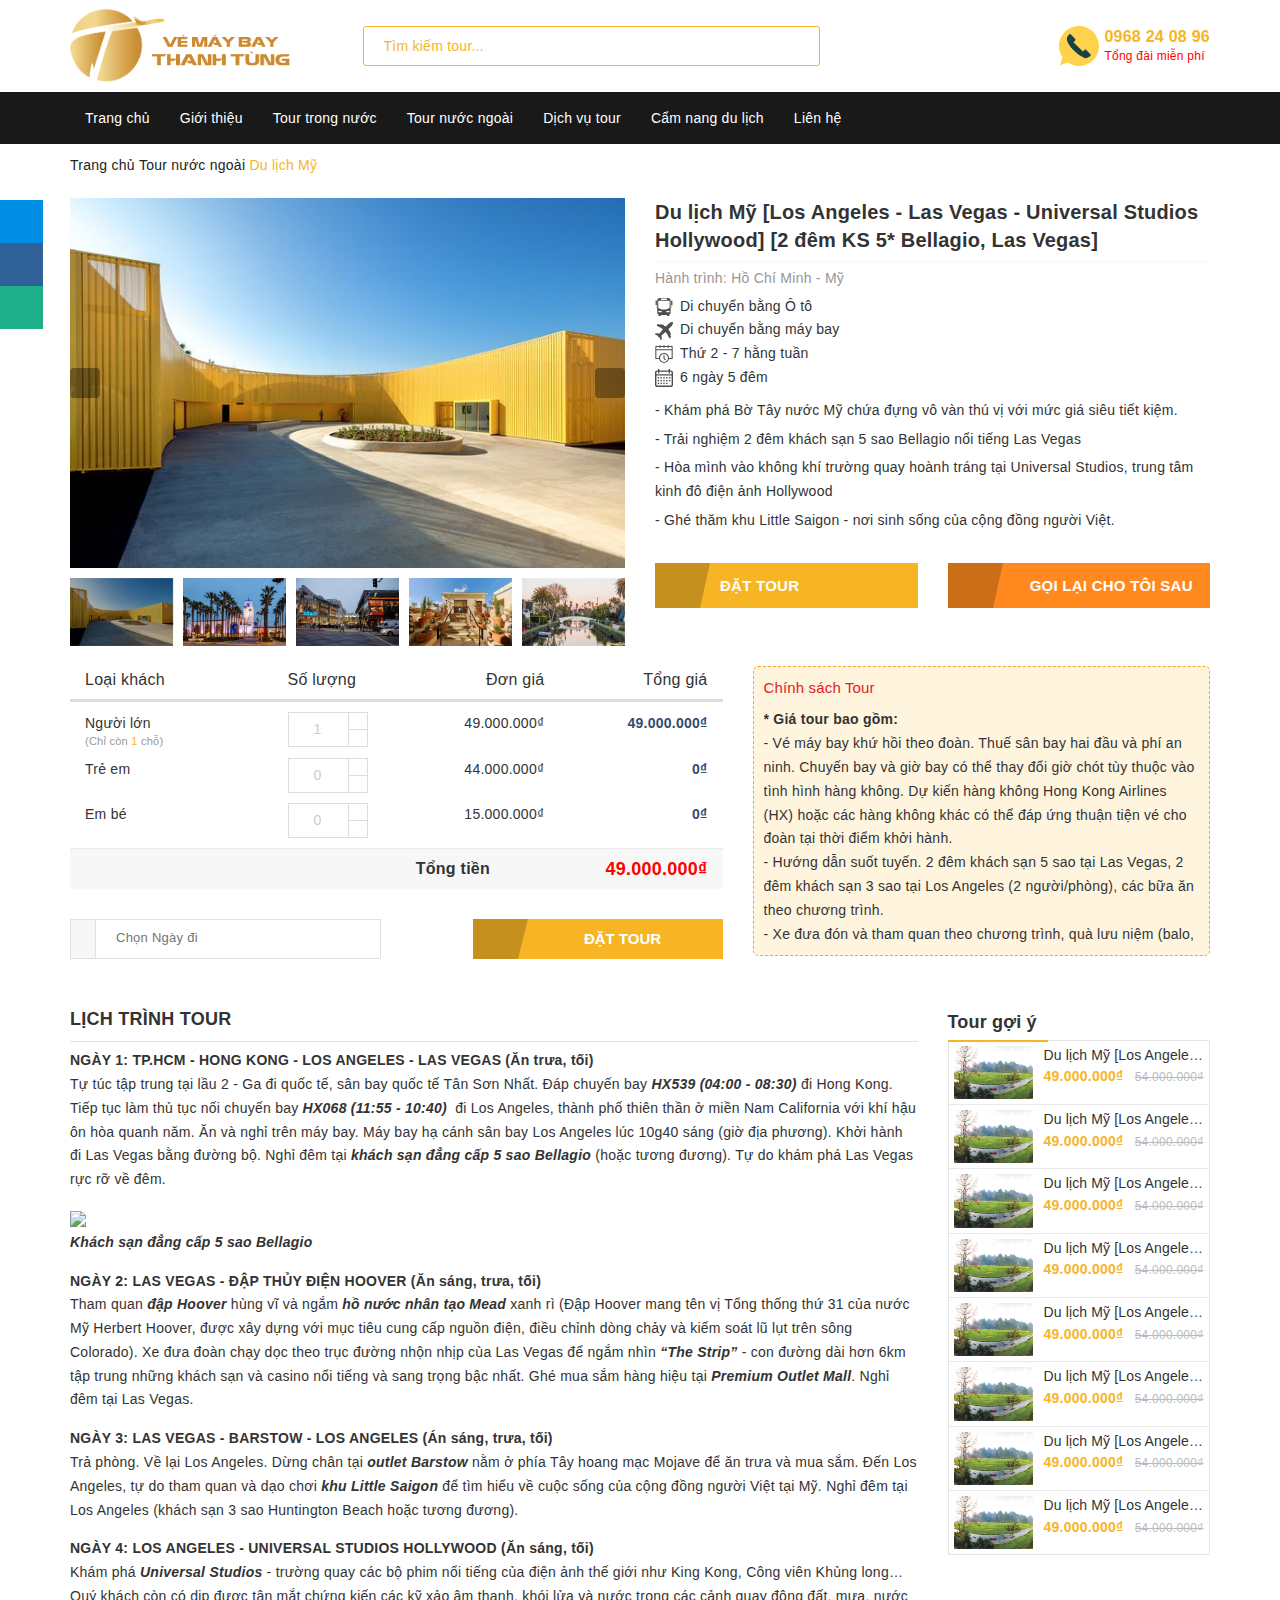
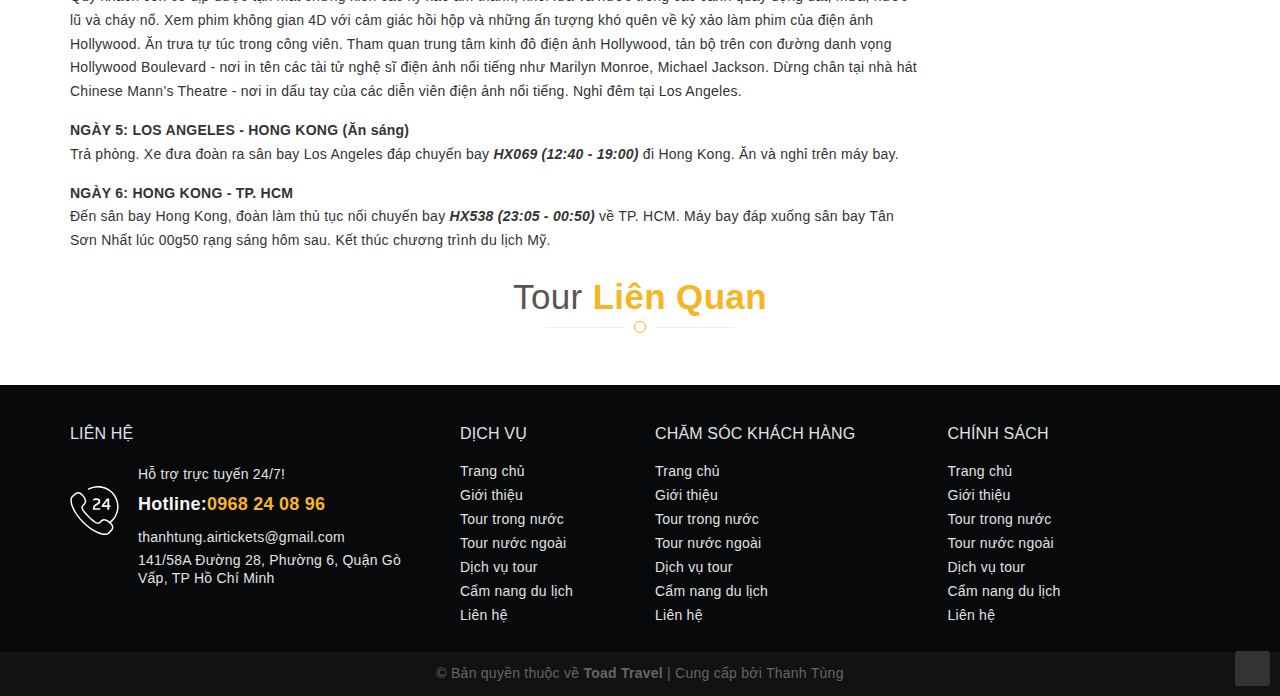
==== commit 841f5af2: "chi tiet" ====
--- a/chi-tiet-tour.html
+++ b/chi-tiet-tour.html
@@ -32,12 +32,15 @@
   <!-- Build Main CSS -->
   <link href="templates/css/base.css" rel="stylesheet" type="text/css" />
   <link href="templates/css/settings.css" rel="stylesheet" type="text/css" />
+  <link href="templates/css/date.css" rel="stylesheet" type="text/css" />
   <link href="templates/css/style.css" rel="stylesheet" type="text/css" />
   <link href="templates/css/main.css" rel="stylesheet" type="text/css" />
 
+ 
+
 </head>
 
-<body>
+<body class="product-tours-details" >
   <!-- Main content -->
   <header class="header">
     <div class="container">
@@ -381,41 +384,6 @@
   </section>
 
   <section class="product p-multiple" itemscope="" itemtype="http://schema.org/Product">
-    <meta itemprop="mpn" content="10149290">
-    <meta itemprop="image"
-      content="https://bizweb.dktcdn.net/thumb/grande/100/299/077/products/83864b64404979-5ad0e1bdba9b2.jpg">
-    <meta itemprop="description"
-      content="  NGÀY 1: TP.HCM - HONG KONG - LOS ANGELES - LAS VEGAS (Ăn trưa, tối)  
-  Tự túc tập trung tại lầu 2 - Ga đi quốc tế, sân bay quốc tế Tân Sơn Nhất. Đáp chuyến bay   HX539 (04:00 - 08:30)   đi Hong Kong. Tiếp tục làm thủ tục nối chuyến bay   HX068 (11:55 - 10:40)    đi Los Angeles, thành phố thiên t...">
-    <meta itemprop="name"
-      content="Du lịch Mỹ [Los Angeles - Las Vegas - Universal Studios Hollywood] [2 đêm KS 5* Bellagio, Las Vegas]">
-    <div class="hidden" itemscope="" itemtype="http://schema.org/Offer">
-      <link itemprop="url"
-        href="https://ant-du-lich.mysapo.net/du-lich-my-los-angeles-las-vegas-universal-studios-hollywood-2-dem-ks">
-      <meta itemprop="priceValidUntil" content="2030-11-05">
-      <div class="price-box clearfix">
-
-        <span class="special-price">
-          <span class="price product-price">49.000.000₫</span>
-          <meta itemprop="price" content="49000000">
-          <meta itemprop="priceCurrency" content="VND">
-        </span> <!-- Giá Khuyến mại -->
-        <span class="old-price" itemprop="priceSpecification" itemscope=""
-          itemtype="http://schema.org/priceSpecification">
-          <del class="price product-price-old">
-            54.000.000₫
-          </del>
-          <meta itemprop="price" content="54000000">
-          <meta itemprop="priceCurrency" content="VND">
-        </span> <!-- Giá gốc -->
-
-      </div>
-      <div class="inventory_quantity">
-        <span class="stock-brand-title"><strong>Tình trạng:</strong></span>
-        <span class="a-stock a2">
-          <link itemprop="availability" href="http://schema.org/OutOfStock">Hết hàng</span>
-      </div>
-    </div>
     <div class="container">
       <div class="row">
         <div class="col-lg-12 details-product">
@@ -638,24 +606,21 @@
                       <div class="line-item-property__field">
                         <div class="input-group">
                           <span class="input-group-addon"><i class="fa fa-calendar" aria-hidden="true"></i></span>
-                          <input required="" class="required tourmaster-datepicker hasDatepicker" id="datesss"
-                            name="properties[Ngày đi]" type="text" placeholder="Chọn Ngày đi"
-                            data-date-format="dd MM yyyy" readonly="readonly">
+                          <input required class="required tourmaster-datepicker" id="datesss" name="properties[Ngày đi]" type="text"  placeholder="Chọn Ngày đi" data-date-format="dd MM yyyy" readonly="readonly" />
                         </div>
                       </div>
                     </div>
                     <div class="col-md-6 col-sm-5 add-to-cart col-xs-6 col-100">
-                      <button type="submit" id="submit-table"
-                        class="pull-right btn btn-default buynow add-to-cart button nomargin">
+                      <button type="submit" id="submit-table" class="pull-right btn btn-default buynow add-to-cart button nomargin">
                         <i class="fa fa-paper-plane" aria-hidden="true"></i> Đặt tour
                       </button>
                     </div>
                   </div>
-                  <div class="alert alert-warning alert-dismissible margin-top-20 hidden" role="alert">
-                    <button type="button" class="close" data-dismiss="alert" aria-label="Close"><span
-                        aria-hidden="true">×</span></button>
+                  <div class="alert alert-warning alert-dismissible margin-top-20" role="alert">
+                    <button type="button" class="close" data-dismiss="alert" aria-label="Close"><span aria-hidden="true">×</span></button>
                     Vui lòng liên hệ <strong><a href="tel:0982362509">0982 362 509</a></strong> để đặt Tour.
                   </div>
+                  
                 </form>
               </div>
             </div>
@@ -1844,6 +1809,7 @@
 
   <!-- Plugin JS -->
   <script src="templates/js/jquery-2.2.3.min.js" type="text/javascript"></script>
+  <script src="templates/js/datepicker.js" type="text/javascript"></script>
   <script src="templates/js/owl.carousel.min.js" type="text/javascript"></script>
   <script src="https://maxcdn.bootstrapcdn.com/bootstrap/3.3.7/js/bootstrap.min.js"
     integrity="sha384-Tc5IQib027qvyjSMfHjOMaLkfuWVxZxUPnCJA7l2mCWNIpG9mGCD8wGNIcPD7Txa"
@@ -1868,6 +1834,158 @@
       s.parentNode.insertBefore(wf, s);
     })();
   </script>
+
+<script>
+  if($('.pd_tour_variants .pd_variants_content ul').length == '0' ){
+    $('.pd_tour_variants').addClass('hidden');
+    $('.contact_btn_group').addClass('hidden');
+    $('.alert-warning').removeClass('hidden');
+  }else{
+    $('.alert-warning').addClass('hidden');
+    $.each($('.quantity'), function() {
+      var $qty = $(this).find('input.qty')
+      var quantity = parseInt($qty.val());
+      var $minus = $(this).find('.minus');
+      var $plus = $(this).find('.plus');
+      $minus.on('click', function() {
+        if (quantity > 0) {
+          if (quantity == 1) {
+          }
+          quantity -= 1;
+        }
+        else {
+          quantity = 0;
+        }
+        $qty.val(quantity);
+        updatePrice()
+      })
+      $plus.on('click', function() {
+        if (quantity < 100) {
+          quantity += 1;
+        }
+        else {
+          quantity = 100;
+        }  
+        $qty.val(quantity);
+        var max = parseInt(jQuery($qty).attr('max'), 10) || 10000;
+        var value = parseInt(jQuery($qty).val(), 10) || 0;
+        if (value > max) { 
+          alert('Chúng tôi chỉ còn ' + max + ' mặt hàng này trong kho');
+          jQuery($qty).val(max); 
+        };
+        updatePrice();
+      });
+    })
+
+
+    }
+</script>
+
+<script>
+	
+	var length = 3;
+
+	$(document).ready(function () {
+		$("#quantity-0").focus();
+		$("#submit-table").click(function(e) {   
+			e.preventDefault();
+			var toAdd = new Array();
+			var qty ;
+			for(i=0; i < length; i++){
+				var q = $("#quantity-"+i).val();
+				if (q > 0){
+					toAdd.push({
+						variant_id: $("#variant-"+i).val(),  
+						variant_date: $("#datesss").val(),
+						variant_dates: $("#datesss").val(),
+						quantity_id: $("#quantity-"+i).val() || 0
+					});
+				};
+			}
+			function moveAlong(){
+				if (toAdd.length) {
+					var request = toAdd.shift();
+					var tempId= request.variant_id;
+					var tempQty = request.quantity_id;
+					var tempDate = request.variant_date;
+					data = {
+						"quantity": tempQty,
+						"variantId": tempId,
+						"properties[Ngày đi]": tempDate
+					}
+					console.log(data.variantId);
+					debugger;
+					var params = {
+						type: 'POST',
+						url: '/cart/add.js',                  
+						data: data,
+						dataType: 'json',
+						success: function(line_item) { 
+							moveAlong();
+							jQuery.getJSON('/cart.js', function(cart) {
+								var item_count =  cart.item_count;
+							});
+						},                  
+						error: function() {
+							moveAlong();
+
+						}
+					};
+					$.ajax(params);
+				}
+				else {				
+					document.location.href = '/checkout';
+				}  
+			};
+			moveAlong();
+		});
+		var dates = $("#date-khoi-hanh").text();
+		var n = dates.search("Chủ nhật");
+		var cn = dates.substring(n, 8);
+		var numb = dates.match(/\d/g);
+		if(n > -1 ){
+			if(numb && numb.length){
+				numb.push('1');
+			}else{
+				numb = ['1'];
+			}
+		}
+		var dateToday = new Date();
+		function DisableMonday(date) {
+			var day = date.getDay();
+			var i;
+			if(numb && numb.length){
+				for (i = 0; i < numb.length; i++){
+					var m = numb[i] - 1;
+					var m1 = numb[i+1] - 1;
+					var m2 = numb[i+2] - 1;
+					var m3 = numb[i+3] - 1;
+					var m4 = numb[i+4] - 1;
+					var m5 = numb[i+5] - 1;
+					var m6 = numb[i+6] - 1;
+					if (day == m || day == m1 || day == m2 || day == m3 || day == m4 || day == m5 || day == m6) {
+						return [true] ; 
+					} else { 
+						return [false] ;
+					}
+				}
+			}else{
+				return [true];
+			}
+		}
+		$(".tourmaster-datepicker").datepicker({
+			defaultDate: "",
+			changeMonth: true,
+			changeYear: true,
+			numberOfMonths: 1,
+			minDate: dateToday,
+			beforeShowDay: DisableMonday
+		});
+	});
+</script>
+
+
+
 </body>
 
 </html>--- a/templates/css/date.css
+++ b/templates/css/date.css
@@ -0,0 +1,5883 @@
+.col-xs-15,
+.col-sm-15,
+.col-md-15,
+.col-lg-15 {
+    position: relative;
+    min-height: 1px;
+    padding-right: 10px;
+    padding-left: 10px
+}
+
+.col-xs-15 {
+    width: 20%;
+    float: left
+}
+
+@media (min-width: 768px) {
+    .col-sm-15 {
+        width: 20%;
+        float: left
+    }
+}
+
+@media (min-width: 992px) {
+    .col-md-15 {
+        width: 20%;
+        float: left
+    }
+}
+
+@media (min-width: 1200px) {
+    .col-lg-15 {
+        width: 20%;
+        float: left
+    }
+}
+
+body {
+    overflow-x: hidden
+}
+
+input[type="text"],
+input[type="email"],
+input[type="tel"],
+input[type="password"],
+textarea.form-control,
+select.form-control {
+    border-radius: 10px;
+    outline: none;
+    box-shadow: none;
+    -webkit-appearance: none;
+    -moz-appearance: none;
+    border: 1px solid #e1e1e1
+}
+
+input[type=number]::-webkit-outer-spin-button,
+input[type=number]::-webkit-inner-spin-button {
+    -webkit-appearance: none;
+    margin: 0
+}
+
+input[type=number] {
+    -moz-appearance: textfield
+}
+
+a:hover,
+a:focus {
+    text-decoration: none
+}
+
+.btn-blues {
+    color: #fff;
+    background-color: rgb(247, 181, 38);
+    border-color: rgb(247, 181, 38);
+    border-radius: 10px !important;
+    text-transform: uppercase
+}
+
+.btn-blues:hover,
+.btn-blues:focus {
+    color: #fff !important;
+    background-color: #1890cb;
+    border-color: #1890cb
+}
+
+.required {
+    color: red;
+    font-size: 13px
+}
+
+header {
+    background-color: rgba(0, 0, 0, 0.45);
+    background-image: url(//bizweb.dktcdn.net/100/299/077/themes/642224/assets/breadcrumb.png?1564023740099);
+    background-repeat: no-repeat;
+    background-size: cover;
+    position: relative
+}
+
+@media (max-width: 480px) {
+    header:before {
+        content: "";
+        background-color: rgba(0, 0, 0, 0.4);
+        position: absolute;
+        width: 100%;
+        height: 100%;
+        top: 0;
+        left: 0
+    }
+}
+
+header.header-index {
+    position: absolute;
+    top: 0;
+    width: 100%;
+    z-index: 999;
+    background-image: none
+}
+
+header.header-index:before {
+    display: none
+}
+
+header .topbar {
+    padding: 10px 0;
+    background-color: transparent;
+    color: #e2e2e2;
+    border-bottom: 1px solid rgba(0, 0, 0, 0.2)
+}
+
+header .topbar a {
+    color: #e2e2e2
+}
+
+header .topbar a:hover,
+header .topbar a:focus {
+    color: rgb(247, 181, 38)
+}
+
+header .topbar .top-info li {
+    display: inline-block
+}
+
+header .topbar .top-info li+li {
+    margin-left: 10px
+}
+
+header .topbar .ul-acccount li {
+    display: inline-block;
+    padding: 0
+}
+
+header .topbar .ul-acccount li+li {
+    margin-left: 10px
+}
+
+header .topbar .top-cart-contain {
+    margin-left: 10px
+}
+
+header .topbar .top-cart-contain .mini-cart {
+    position: relative
+}
+
+header .topbar .top-cart-contain .mini-cart:before {
+    content: "";
+    position: absolute;
+    right: 0;
+    bottom: -16px;
+    width: 100px;
+    height: 20px;
+    background: 0 0;
+    display: inline-block
+}
+
+header .topbar .top-cart-contain .mini-cart .top-cart-content {
+    border: 1px solid #eee;
+    background: #fff;
+    border-radius: 0 0 3px 3px;
+    box-shadow: 0 6px 12px 0 rgba(0, 0, 0, 0.18);
+    z-index: 15
+}
+
+header .topbar .top-cart-contain .mini-cart .top-cart-content:before {
+    border: 9px solid transparent;
+    border-bottom: 9px solid #eee;
+    margin-left: -9px;
+    bottom: 100%;
+    right: 20px;
+    content: " ";
+    height: 0;
+    width: 0;
+    position: absolute;
+    pointer-events: none
+}
+
+header .topbar .top-cart-contain .mini-cart .top-cart-content #cart-sidebar {
+    padding: 10px
+}
+
+header .topbar .top-cart-contain .mini-cart .top-cart-content #cart-sidebar .list-item-cart {
+    max-height: 280px;
+    overflow-y: auto
+}
+
+header .topbar .top-cart-contain .mini-cart .top-cart-content #cart-sidebar .list-item-cart::-webkit-scrollbar-track {
+    -webkit-box-shadow: inset 0 0 2px rgba(0, 0, 0, 0.3);
+    -moz-box-shadow: inset 0 0 2px rgba(0, 0, 0, 0.3);
+    border-radius: 5px;
+    background-color: #F5F5F5
+}
+
+header .topbar .top-cart-contain .mini-cart .top-cart-content #cart-sidebar .list-item-cart::-webkit-scrollbar {
+    width: 5px;
+    background-color: #F5F5F5
+}
+
+header .topbar .top-cart-contain .mini-cart .top-cart-content #cart-sidebar .list-item-cart::-webkit-scrollbar-thumb {
+    border-radius: 5px;
+    -webkit-box-shadow: inset 0 0 2px rgba(0, 0, 0, 0.3);
+    -moz-box-shadow: inset 0 0 2px rgba(0, 0, 0, 0.3);
+    background-color: #e5e5e5
+}
+
+header .topbar .top-cart-contain .mini-cart .top-cart-content #cart-sidebar .list-item-cart li.item {
+    padding: 10px 0;
+    border-bottom: 1px solid #f7f7f7;
+    border-top: none;
+    position: relative
+}
+
+header .topbar .top-cart-contain .mini-cart .top-cart-content #cart-sidebar .list-item-cart li.item:first-child {
+    padding-top: 0
+}
+
+header .topbar .top-cart-contain .mini-cart .top-cart-content #cart-sidebar .list-item-cart li.item:last-child {
+    border-bottom: none
+}
+
+header .topbar .top-cart-contain .mini-cart .top-cart-content #cart-sidebar .list-item-cart li.item .detail-item .fa {
+    right: 10px
+}
+
+header .topbar .top-cart-contain .mini-cart .top-cart-content #cart-sidebar .list-item-cart .quantity-select button {
+    height: 30px;
+    width: 30px;
+    background-color: #fff;
+    border: 1px solid #e5e5e5;
+    color: #333;
+    outline: none;
+    box-shadow: none
+}
+
+header .topbar .top-cart-contain .mini-cart .top-cart-content #cart-sidebar .list-item-cart .quantity-select .number-sidebar {
+    height: 30px;
+    line-height: 1.1;
+    border-radius: 0;
+    min-height: 30px;
+    vertical-align: top;
+    border-left: none;
+    border-right: none;
+    margin-bottom: 0
+}
+
+header .topbar .top-cart-contain .mini-cart .top-cart-content #cart-sidebar .top-subtotal {
+    padding: 10px 0;
+    border-top: 1px solid #e7e7e7
+}
+
+header .topbar .top-cart-contain .mini-cart .top-cart-content #cart-sidebar .actions a {
+    min-width: 135px;
+    outline: none;
+    box-shadow: none
+}
+
+header .topbar .top-cart-contain .mini-cart .top-cart-content #cart-sidebar .actions a.btn-checkout {
+    color: #fff;
+    background-color: rgb(247, 181, 38);
+    border: 1px solid rgb(247, 181, 38)
+}
+
+header .topbar .top-cart-contain .mini-cart .top-cart-content #cart-sidebar .actions a.btn-checkout:hover,
+header .topbar .top-cart-contain .mini-cart .top-cart-content #cart-sidebar .actions a.btn-checkout:focus {
+    color: #fff;
+    background-color: #1680b4;
+    border-color: #1680b4
+}
+
+header .topbar .top-cart-contain .mini-cart .top-cart-content #cart-sidebar .actions a.view-cart {
+    color: rgb(247, 181, 38);
+    background-color: #fff;
+    border: 1px solid rgb(247, 181, 38);
+    float: right
+}
+
+header .topbar .top-cart-contain .mini-cart .top-cart-content #cart-sidebar .actions a.view-cart:hover,
+header .topbar .top-cart-contain .mini-cart .top-cart-content #cart-sidebar .actions a.view-cart:focus {
+    color: #fff;
+    background-color: #1680b4;
+    border-color: #1680b4
+}
+
+header .topbar .top-cart-contain .mini-cart .top-cart-content #cart-sidebar .no-item p {
+    margin-bottom: 0
+}
+
+header .header-main {
+    padding: 5px 0
+}
+
+@media (max-width: 991px) {
+    header .header-main .col-md-3 {
+        height: 68px
+    }
+}
+
+header .header-main .col-md-3 .logo {
+    padding: 0
+}
+
+@media (max-width: 991px) {
+    header .header-main .col-md-3 .logo {
+        position: absolute;
+        margin: 0 auto;
+        left: 0;
+        right: 0;
+        max-width: 150px
+    }
+}
+
+header .header-main .col-md-3 .logo .logo-wrapper img {
+    max-width: 200px
+}
+
+@media (max-width: 991px) {
+    header .header-main .col-md-3 .logo .logo-wrapper img {
+        max-width: 150px
+    }
+}
+
+header .header-main .col-md-3 .nav-line-group {
+    float: left;
+    position: relative;
+    border-radius: 0;
+    padding: 10px;
+    margin: 0;
+    background: transparent;
+    border: none;
+    margin-top: 16px
+}
+
+header .header-main .col-md-3 .nav-line-group span.icon-bar {
+    background-color: #e2e2e2;
+    height: 2px;
+    display: block;
+    width: 22px;
+    border-radius: 1px
+}
+
+header .header-main .col-md-3 .nav-line-group span.icon-bar+.icon-bar {
+    margin-top: 4px
+}
+
+header .header-main .col-md-3 .icon-option-cart {
+    display: block;
+    width: 30px;
+    height: 30px;
+    position: absolute;
+    top: 20px;
+    right: 10px;
+    padding: 1px;
+    background-image: url(shopping-cart.svg);
+    background-repeat: no-repeat;
+    background-size: 30px;
+    image-rendering: -webkit-optimize-contrast;
+    z-index: 5
+}
+
+header .header-main .col-md-3 .icon-option-cart span {
+    position: absolute;
+    top: -2px;
+    right: -7px;
+    border-radius: 20px;
+    -webkit-border-radius: 20px;
+    -moz-border-radius: 20px;
+    padding: 2px 6px;
+    background: rgb(247, 181, 38);
+    color: #FFF;
+    box-shadow: 1px 1px 1px 0px #eee;
+    font-size: 12px;
+    height: 20px;
+    line-height: 17px
+}
+
+header .header-main .search .header_search {
+    padding: 21px 0
+}
+
+@media (max-width: 991px) {
+    header .header-main .search .header_search {
+        padding: 5px 0
+    }
+}
+
+header .header-main .search .header_search input {
+    background-color: transparent;
+    color: #e2e2e2;
+    border-radius: 3px
+}
+
+header .header-main .search .header_search input::-webkit-input-placeholder {
+    color: #e2e2e2
+}
+
+header .header-main .search .header_search input::-moz-placeholder {
+    color: #e2e2e2
+}
+
+header .header-main .search .header_search input:-ms-input-placeholder {
+    color: #e2e2e2
+}
+
+header .header-main .search .header_search input:-moz-placeholder {
+    color: #e2e2e2
+}
+
+header .header-main .search .header_search button {
+    color: #e2e2e2
+}
+
+header .header-main .top-fun {
+    float: right;
+    padding: 21px 0
+}
+
+header .header-main .top-fun .hotline img {
+    max-width: 40px;
+    margin-right: 5px;
+    float: left
+}
+
+header .header-main .top-fun .hotline .hotline-text {
+    padding-left: 45px
+}
+
+header .header-main .top-fun .hotline a {
+    font-size: 14px;
+    color: #fff;
+    line-height: 1.1;
+    font-weight: 600
+}
+
+header .header-main .top-fun .hotline span {
+    display: block;
+    font-size: 12px;
+    font-weight: 500;
+    color: #d0efff;
+    line-height: 1.1
+}
+
+header nav {
+    background-color: rgba(0, 0, 0, 0.2)
+}
+
+header nav #nav>li>a {
+    color: #fff
+}
+
+header nav #nav>li>a:hover,
+header nav #nav>li>a:focus {
+    color: rgb(247, 181, 38);
+    background-color: transparent
+}
+
+header nav #nav>li.nav-item {
+    margin-right: 0
+}
+
+header nav #nav .dropdown-menu {
+    background: #fff none repeat scroll 0 0;
+    border-radius: 0;
+    border: none;
+    box-shadow: 5px 10px 20px rgba(0, 0, 0, 0.15);
+    margin: 0;
+    min-width: 200px;
+    padding: 0
+}
+
+header nav #nav .dropdown-menu .nav-item-lv2 {
+    padding: 0 10px;
+    border-bottom: 1px solid #f7f7f7
+}
+
+header nav #nav .dropdown-menu .nav-item-lv2:last-child {
+    border-bottom: none
+}
+
+header nav #nav .dropdown-menu .nav-item-lv2 a {
+    font-weight: normal !important;
+    text-transform: none !important;
+    padding: 10px 0
+}
+
+header nav #nav .dropdown-menu .nav-item-lv2 a i {
+    position: absolute;
+    right: 10px;
+    top: 50%;
+    transform: translate(0, -50%)
+}
+
+header nav #nav .dropdown-menu .nav-item-lv2 a:hover,
+header nav #nav .dropdown-menu .nav-item-lv2 a:focus {
+    background-color: transparent;
+    color: rgb(247, 181, 38)
+}
+
+header nav #nav .dropdown-menu .nav-item-lv2 .nav-item-lv3 {
+    border-bottom: 1px solid #f7f7f7
+}
+
+header nav #nav .dropdown-menu .nav-item-lv2 .nav-item-lv3:last-child {
+    border-bottom: none
+}
+
+footer .site-footer {
+    background-color: #292F32;
+    background-image: url(//bizweb.dktcdn.net/100/299/077/themes/642224/assets/footer.png?1564023740099);
+    background-repeat: no-repeat;
+    background-attachment: fixed;
+    background-position: center center;
+    background-size: cover;
+    position: relative;
+    color: #e2e2e2
+}
+
+@media (max-width: 1024px) {
+    footer .site-footer {
+        background-attachment: inherit
+    }
+}
+
+footer .site-footer:before {
+    content: "";
+    height: 100%;
+    width: 100%;
+    top: 0;
+    position: absolute;
+    background-color: rgba(0, 0, 0, 0.8)
+}
+
+footer .site-footer h3 {
+    font-size: 16px;
+    color: #e2e2e2;
+    text-transform: uppercase
+}
+
+footer .site-footer .footer-widget-content .icon {
+    float: left;
+    margin-right: 16px;
+    margin-top: 27px
+}
+
+footer .site-footer .footer-widget-content .icon img {
+    max-width: 49px
+}
+
+footer .site-footer .footer-widget-content .info {
+    margin-left: 68px
+}
+
+footer .site-footer .footer-widget-content .info p {
+    margin-bottom: 0
+}
+
+footer .site-footer .footer-widget-content .info .questions {
+    font-size: 14px;
+    line-height: 30px
+}
+
+footer .site-footer .footer-widget-content .info .phone {
+    font-size: 18px;
+    font-weight: 700;
+    color: #f7f7f7;
+    margin-right: -30px;
+    margin-bottom: 9px
+}
+
+footer .site-footer .footer-widget-content .info .phone a {
+    color: #f7f7f7
+}
+
+footer .site-footer .footer-widget-content .info .address {
+    line-height: 18px
+}
+
+footer .site-footer .list-menu li a {
+    color: #e2e2e2
+}
+
+footer .site-footer .list-menu li a:hover,
+footer .site-footer .list-menu li a:focus {
+    color: rgb(247, 181, 38)
+}
+
+.contact-info-page li {
+    display: table;
+    margin-bottom: 10px
+}
+
+.contact-info-page li i {
+    display: table-cell;
+    width: 20px;
+    text-align: center
+}
+
+.contact-info-page li a {
+    color: rgb(247, 181, 38)
+}
+
+.wishlist-page-body .wishlist-title {
+    font-size: 25px;
+    font-weight: 600;
+    font-style: normal;
+    margin-bottom: 20px;
+    margin-top: 0;
+    padding: 15px 0;
+    text-transform: uppercase;
+    position: relative
+}
+
+.wishlist-page-body .wishlist-title:before {
+    content: "";
+    height: 2px;
+    width: 100px;
+    background-color: rgb(247, 181, 38);
+    position: absolute;
+    left: 0;
+    bottom: 10px
+}
+
+.wishlist-page-body .wishlist-search .wishlist-input {
+    border: 1px solid #e5e5e5 !important;
+    border-radius: 5px !important
+}
+
+.wishlist-page-body .wishlist-display-style>a {
+    padding: 0;
+    margin: 0;
+    font-size: 16px;
+    box-shadow: none !important;
+    color: #fff;
+    width: 35px;
+    height: 35px;
+    line-height: 35px;
+    background: #e1e1e1;
+    border-radius: 3px;
+    display: inline-block;
+    text-align: center
+}
+
+.wishlist-page-body .wishlist-display-style>a.active,
+.wishlist-page-body .wishlist-display-style>a:hover,
+.wishlist-page-body .wishlist-display-style>a:focus {
+    background-color: rgb(247, 181, 38);
+    color: #fff
+}
+
+.wishlist-page-body .wishlist-view-page .wishlist-product-content .wishlist-product-name {
+    color: #333
+}
+
+.wishlist-page-body .wishlist-view-page .wishlist-product-content .wishlist-product-name p {
+    margin-bottom: 5px;
+    font-size: 14px !important;
+    line-height: 1.1
+}
+
+.wishlist-page-body .wishlist-view-page .wishlist-product-content .wishlist-product-name:hover,
+.wishlist-page-body .wishlist-view-page .wishlist-product-content .wishlist-product-name:focus {
+    color: rgb(247, 181, 38);
+    text-decoration: none
+}
+
+.wishlist-page-body .wishlist-view-page .wishlist-product-content .wishlist-product-name:hover p,
+.wishlist-page-body .wishlist-view-page .wishlist-product-content .wishlist-product-name:focus p {
+    color: rgb(247, 181, 38) !important
+}
+
+.wishlist-page-body .wishlist-view-page .wishlist-product-content .wishlist-product-price {
+    color: #67bd45;
+    font-weight: 600;
+    font-size: 14px
+}
+
+.wishlist-page-body .wishlist-view-page .wishlist-product-content .wishlist-product-oldprice {
+    color: #bbb;
+    font-size: 12px;
+    margin-left: 5px
+}
+
+.wishlist-page-body .wishlist-view-page .wishlist-product-action .wishlist-product-btn {
+    color: rgb(247, 181, 38);
+    border-color: rgb(247, 181, 38)
+}
+
+.wishlist-page-body .wishlist-view-page .wishlist-product-action .wishlist-product-btn:hover,
+.wishlist-page-body .wishlist-view-page .wishlist-product-action .wishlist-product-btn:focus {
+    background-color: rgb(247, 181, 38);
+    color: #fff;
+    border: 1px solid rgb(247, 181, 38)
+}
+
+.wishlist-page-body .wishlist-view-page .wishlist-product-action form {
+    margin-bottom: 0
+}
+
+@media (max-width: 992px) {
+    .wishlist-page-body .wishlist-grid-view .wishlist-product {
+        width: calc(100% / 4)
+    }
+}
+
+.page-404 h1 {
+    font-size: 25px;
+    text-transform: uppercase;
+    font-weight: 500
+}
+
+.page-404 .btn {
+    font-size: 14px;
+    background-color: rgb(247, 181, 38);
+    border: 1px solid rgb(247, 181, 38);
+    color: #fff;
+    text-transform: uppercase
+}
+
+.page-404 .btn:hover,
+.page-404 .btn:focus {
+    background-color: #1680b4;
+    border-color: #1680b4
+}
+
+.bizweb-product-reviews-form #dvRating i {
+    font-size: 14px;
+    color: #f0ca6c !important
+}
+
+.bizweb-product-reviews-form input[type="text"],
+.bizweb-product-reviews-form input[type="email"],
+.bizweb-product-reviews-form input[type="tel"],
+.bizweb-product-reviews-form input[type="password"],
+.bizweb-product-reviews-form textarea.form-control,
+.bizweb-product-reviews-form select.form-control {
+    border-radius: 0px;
+    outline: none;
+    box-shadow: none !important;
+    -webkit-appearance: none !important;
+    -moz-appearance: none !important
+}
+
+.bizweb-product-reviews-form .bpr-form-actions .bpr-button-submit {
+    width: 100%;
+    background-color: rgb(247, 181, 38);
+    border-color: rgb(247, 181, 38);
+    box-shadow: none;
+    outline: none
+}
+
+.bizweb-product-reviews-form .bpr-form-actions .bpr-button-submit:hover,
+.bizweb-product-reviews-form .bpr-form-actions .bpr-button-submit:focus {
+    background-color: #1680b4;
+    border-color: #1680b4
+}
+
+#bizweb-product-reviews #bizweb-product-reviews-sub #bizweb-product-reviews-summary .bpr-summary-average {
+    font-size: 20px
+}
+
+#bizweb-product-reviews #bizweb-product-reviews-sub #bizweb-product-reviews-summary #bizweb-prv-summary-star i {
+    font-size: 12px;
+    color: #f0ca6c !important
+}
+
+#bizweb-product-reviews #bizweb-product-reviews-sub .product-reviews-summary-actions #btnnewreview {
+    background-color: rgb(247, 181, 38);
+    border-radius: 3px
+}
+
+@media (min-width: 992px) {
+    #order_details .thead-default {
+        border-top: 1px solid #e5e5e5
+    }
+}
+
+.cart_desktop_page form {
+    margin-bottom: 0
+}
+
+.cart-mobile {
+    padding: 10px 0px 0px 0px
+}
+
+.cart-mobile .header-cart {
+    border-bottom: solid 1px #ebebeb;
+    margin-top: -10px
+}
+
+.cart-mobile .title-cart {
+    line-height: 10px
+}
+
+.cart-mobile .title-cart h3 {
+    font-size: 14px;
+    font-weight: 500;
+    text-transform: uppercase
+}
+
+.cart-mobile .title-cart a {
+    margin-top: -30px !important
+}
+
+.cart-mobile .header-cart-content {
+    margin-top: 10px
+}
+
+.cart-mobile .header-cart-content .content-product-list {
+    min-height: 110px
+}
+
+.cart-mobile .header-cart-content .content-product-list .item-product {
+    min-height: 110px;
+    border-bottom: solid 1px #ebebeb;
+    overflow: hidden;
+    display: table;
+    width: 100%;
+    margin-bottom: 10px
+}
+
+.item-product-cart-mobile {
+    width: 100px;
+    margin-right: 10px
+}
+
+.item-product-cart-mobile img {
+    max-width: 100px;
+    margin-right: 10px
+}
+
+.title-product-cart-mobile h3 {
+    line-height: 1.4;
+    margin: 0;
+    font-weight: normal;
+    font-size: 14px
+}
+
+.title-product-cart-mobile a {
+    word-break: break-word;
+    font-size: 14px;
+    color: #363636
+}
+
+.title-product-cart-mobile p {
+    line-height: 2;
+    font-size: 14px;
+    color: #898989
+}
+
+.title-product-cart-mobile span {
+    color: rgb(247, 181, 38)
+}
+
+.title-product-cart-mobile .date-tour {
+    font-size: 13px;
+    color: #999;
+    margin-bottom: 0px
+}
+
+.item-product-cart-mobile,
+.title-product-cart-mobile {
+    display: table-cell;
+    vertical-align: top;
+    padding-right: 5px;
+}
+
+.select-item-qty-mobile {
+    float: right;
+    text-align: center;
+    margin-top: 10px
+}
+
+.select-item-qty-mobile .txt_center input {
+    height: 25px;
+    width: 24px;
+    text-align: center;
+    margin: 0px;
+    padding: 0;
+    position: absolute;
+    left: 22px;
+    min-height: 0;
+    border: solid thin #ddd;
+    border-radius: 0
+}
+
+.select-item-qty-mobile>div {
+    position: relative;
+    width: 68px;
+    height: 25px
+}
+
+.cart-mobile .select-item-qty-mobile .txt_center button.reduced.items-count.btn-minus {
+    position: absolute;
+    left: 0;
+    top: 0;
+    margin: 0;
+    line-height: 1;
+    height: 25px;
+    border-style: hidden;
+    background: none !important;
+    color: #000;
+    border: solid thin #ddd
+}
+
+.cart-mobile .select-item-qty-mobile .txt_center button.increase.items-count.btn-plus {
+    position: absolute;
+    right: 0;
+    top: 0;
+    margin: 0;
+    height: 25px;
+    display: inline-block;
+    line-height: 1;
+    border-style: hidden;
+    color: #fff;
+    background: none !important;
+    color: #000;
+    border: solid thin #ddd
+}
+
+.select-item-qty-mobile a {
+    line-height: 3;
+    color: #363636
+}
+
+.cart-mobile .header-cart-price {
+    padding: 18px 0px;
+    padding-bottom: 0
+}
+
+.cart-mobile .title-cart h3 {
+    font-size: 14px;
+    font-weight: 500;
+    text-transform: uppercase;
+    margin-top: 0
+}
+
+.cart-mobile .title-cart a {
+    float: right;
+    margin-top: -28px;
+    color: rgb(247, 181, 38);
+    font-size: 16px;
+    line-height: 27px
+}
+
+.btn-proceed-checkout-mobile {
+    width: 100%;
+    line-height: 27px;
+    color: #fff;
+    height: 40px;
+    font-size: 14px;
+    border: none;
+    background: rgb(247, 181, 38);
+    text-transform: uppercase;
+    border-radius: 5px
+}
+
+.btn-proceed-continues-mobile {
+    background-color: #105f87 !important;
+    color: #fff !important;
+    width: 100%;
+    height: 40px;
+    margin-top: 10px;
+    text-transform: uppercase
+}
+
+.shopping-cart-item {
+    background-color: transparent;
+    padding: 15px 0;
+    margin: 0
+}
+
+.shopping-cart-item+.shopping-cart-item {
+    border-top: 1px solid #e5e5e5
+}
+
+.shopping-cart-item .col-xs-3 {
+    padding-left: 0
+}
+
+.shopping-cart-item .col-xs-3 p {
+    margin: 0
+}
+
+.shopping-cart-item .col-right {
+    padding-left: 0
+}
+
+.shopping-cart-item .col-right .box-info-product {
+    width: 350px;
+    padding-right: 10px;
+    padding-left: 10px;
+    float: left
+}
+
+@media (max-width: 1024px) {
+    .shopping-cart-item .col-right .box-info-product {
+        width: 270px
+    }
+}
+
+.shopping-cart-item .col-right .box-info-product .name {
+    font-size: 14px;
+    margin-bottom: 5px;
+    line-height: 20px;
+    font-weight: 500;
+    padding-top: 0
+}
+
+.shopping-cart-item .col-right .box-info-product .name a {
+    color: #242424;
+    font-weight: 500
+}
+
+.shopping-cart-item .col-right .box-info-product .name a:hover,
+.shopping-cart-item .col-right .box-info-product .name a:focus {
+    color: rgb(247, 181, 38);
+    text-decoration: none
+}
+
+.shopping-cart-item .col-right .box-info-product .date-tour {
+    font-size: 13px;
+    color: #999;
+    margin-bottom: 3px
+}
+
+.shopping-cart-item .col-right .box-info-product .seller-by {
+    font-size: 13px;
+    margin-bottom: 12px
+}
+
+.shopping-cart-item .col-right .box-info-product .action {
+    position: relative;
+    padding: 0 !important;
+    margin-bottom: 0;
+    margin-top: 0
+}
+
+.shopping-cart-item .col-right .box-info-product .action .btn-link {
+    border: 0;
+    color: rgb(247, 181, 38);
+    font-size: 13px;
+    position: static;
+    padding: 0;
+    line-height: 1.1
+}
+
+.shopping-cart-item .col-right .box-price {
+    float: left;
+    width: 110px;
+    padding-right: 10px
+}
+
+.shopping-cart-item .col-right .box-price .price {
+    font-size: 16px;
+    margin-bottom: 5px;
+    font-weight: 500;
+    padding-top: 0
+}
+
+.shopping-cart-item .col-right .quantity-block {
+    width: 120px;
+    float: right
+}
+
+.shopping-cart-item .col-right .quantity-block .input-group-btn button {
+    height: 28px
+}
+
+.shopping-cart-item .col-right .quantity-block .input-group-btn button.bootstrap-touchspin-down {
+    border-radius: 3px 0 0 3px;
+    border: 1px solid #e5e5e5;
+    border-right: 0;
+    border-color: #e5e5e5;
+    color: #999;
+    line-height: 20px;
+    padding: 3px 9px;
+    margin: 0;
+    width: 28px;
+    background-color: #fff;
+    float: right
+}
+
+.shopping-cart-item .col-right .quantity-block .input-group-btn button.bootstrap-touchspin-up {
+    border-radius: 0 3px 3px 0;
+    border: 1px solid #e5e5e5;
+    border-color: #e5e5e5;
+    border-left: 0;
+    color: #999;
+    line-height: 20px;
+    padding: 3px 9px;
+    margin: 0;
+    width: 28px;
+    background-color: #fff;
+    float: right
+}
+
+.shopping-cart-item .col-right .quantity-block .input-group-btn button:focus,
+.shopping-cart-item .col-right .quantity-block .input-group-btn button:hover {
+    outline: none;
+    box-shadow: none;
+    -webkit-appearance: none;
+    -moz-appearance: none
+}
+
+.shopping-cart-item .col-right .quantity-block .input-group-btn .js-quantity-product {
+    display: inline-block;
+    height: 28px;
+    padding: 0 5px;
+    text-align: center;
+    border-radius: 0;
+    width: 35px;
+    float: right;
+    min-height: 28px;
+    border: 1px solid #e5e5e5
+}
+
+#right-affix .each-row {
+    width: 100%;
+    clear: both
+}
+
+#right-affix .each-row .box-style {
+    background-color: transparent;
+    padding: 17px 0 21px 0
+}
+
+#right-affix .each-row .box-style.fee .list-info-price {
+    margin: 0
+}
+
+#right-affix .each-row .box-style.fee .list-info-price span {
+    font-weight: 500
+}
+
+#right-affix .each-row .box-style.fee .list-info-price strong {
+    float: right;
+    font-weight: 700
+}
+
+#right-affix .each-row .box-style.fee .total2 {
+    font-weight: 500
+}
+
+#right-affix .each-row .box-style.fee .total2 .text-label {
+    margin-top: 5px;
+    display: inline-block
+}
+
+#right-affix .each-row .box-style.fee .total2 .amount {
+    float: right
+}
+
+#right-affix .each-row .box-style.fee .total2 .amount p {
+    margin: 0;
+    text-align: right;
+    line-height: 1.1
+}
+
+#right-affix .each-row .box-style.fee .total2 .amount p strong {
+    color: rgb(247, 181, 38);
+    font-size: 22px;
+    font-weight: 700
+}
+
+#right-affix .each-row .box-style.fee .total2 .amount p small {
+    font-weight: 500
+}
+
+#right-affix .each-row .box-style+.box-style {
+    border-top: 1px solid #f4f4f4
+}
+
+#right-affix .btn-checkout {
+    margin-top: 10px;
+    padding: 10px;
+    margin-bottom: 0;
+    font-weight: 400;
+    text-align: center;
+    vertical-align: middle;
+    touch-action: manipulation;
+    cursor: pointer;
+    border: 1px solid transparent;
+    white-space: nowrap;
+    font-size: 14px;
+    line-height: 1.42857;
+    border-radius: 4px;
+    user-select: none;
+    color: #fff;
+    background-color: rgb(247, 181, 38);
+    border-color: rgb(247, 181, 38);
+    height: 40px
+}
+
+#right-affix .btn-checkout:hover,
+#right-affix .btn-checkout:focus {
+    background-color: #1680b4;
+    border-color: #1680b4
+}
+
+#right-affix .btn-checkouts {
+    margin-top: 10px;
+    padding: 10px;
+    margin-bottom: 0;
+    font-weight: 400;
+    text-align: center;
+    vertical-align: middle;
+    touch-action: manipulation;
+    cursor: pointer;
+    border: 1px solid transparent;
+    white-space: nowrap;
+    font-size: 14px;
+    line-height: 1.42857;
+    border-radius: 4px;
+    user-select: none;
+    color: rgb(247, 181, 38);
+    background-color: #fff;
+    border-color: rgb(247, 181, 38);
+    height: 40px
+}
+
+#right-affix .btn-checkouts:hover,
+#right-affix .btn-checkouts:focus {
+    outline: none;
+    box-shadow: none;
+    background-color: #fff;
+    border-color: #1680b4;
+    color: #1680b4
+}
+
+.lbl-shopping-cart-gio-hang {
+    margin-top: 20px
+}
+
+.lbl-shopping-cart-gio-hang.lbl-shopping-cart {
+    color: #333;
+    font-size: 18px;
+    text-transform: uppercase;
+    font-weight: 500;
+    margin-bottom: 12px
+}
+
+.lbl-shopping-cart-gio-hang.lbl-shopping-cart span {
+    font-size: 14px;
+    text-transform: none;
+    font-weight: 400
+}
+
+.shopping-cart .shopping-cart-table table tbody tr .cart-product-name-info h4 a:hover,
+.shopping-cart .shopping-cart-table table tbody tr .cart-product-name-info h4 a:focus {
+    color: #12cca7
+}
+
+.shopping-cart .shopping-cart-table table tbody tr .cart-product-name-info .cart-product-info span span {
+    color: #0b816a
+}
+
+.shopping-cart .shopping-cart-table table tbody tr .cart-product-edit a:hover,
+.shopping-cart .shopping-cart-table table tbody tr .cart-product-edit a:focus {
+    color: #12cca7
+}
+
+.shopping-cart .cart-shopping-total table thead tr th .cart-grand-total {
+    color: #0b816a;
+    margin-top: 15px
+}
+
+.shopping-cart-table table tbody tr td .quant-input .arrows .arrow:hover,
+.shopping-cart-table table tbody tr td .quant-input .arrows .arrow:focus {
+    color: #12cca7
+}
+
+.shopping-cart .estimate-ship-tax table tbody .unicase-form-control .dropdown-menu.open ul li a:hover,
+.shopping-cart .estimate-ship-tax table tbody .unicase-form-control .dropdown-menu.open ul li a:focus {
+    color: #12cca7
+}
+
+.shopping-cart .shopping-cart-table {
+    margin-bottom: 10px
+}
+
+.shopping-cart .shopping-cart-table table {
+    margin-bottom: 0px !important
+}
+
+.shopping-cart .shopping-cart-table table tbody tr td {
+    vertical-align: middle
+}
+
+.shopping-cart .cart-image img {
+    width: 150px
+}
+
+.cart-shopping-total {
+    background: #f8f8f8
+}
+
+.shopping-cart .shopping-cart-table table tbody tr .romove-item a {
+    font-size: 18px;
+    color: #666666
+}
+
+.shopping-cart .shopping-cart-table table tbody tr .romove-item a:hover,
+.shopping-cart .shopping-cart-table table tbody tr .romove-item a:focus {
+    color: #fff000 !important
+}
+
+.shopping-cart .shopping-cart-table table tbody tr .cart-image .entry-thumbnail {
+    display: block;
+    text-align: center
+}
+
+.shopping-cart .shopping-cart-table table tbody tr .cart-product-name-info {
+    vertical-align: middle !important
+}
+
+.shopping-cart .shopping-cart-table table tbody tr .cart-product-name-info h4 {
+    margin-top: 0px;
+    font-size: 16px
+}
+
+.shopping-cart .shopping-cart-table table tbody tr .cart-product-name-info h4 a {
+    color: #555
+}
+
+.shopping-cart .shopping-cart-table table tbody tr .cart-product-name-info .reviews {
+    font-size: 11px;
+    color: #aaa
+}
+
+.shopping-cart .shopping-cart-table table tbody tr .cart-product-name-info .cart-product-info {
+    margin-top: 10px
+}
+
+.shopping-cart .shopping-cart-table table tbody tr .cart-product-name-info .cart-product-info span {
+    font-size: 12px;
+    color: #666666;
+    text-transform: uppercase
+}
+
+.shopping-cart .shopping-cart-table table tbody tr .cart-product-name-info .cart-product-info span span {
+    font-size: 12px;
+    text-transform: lowercase;
+    margin-left: 14px
+}
+
+.shopping-cart .shopping-cart-table table tbody tr .cart-product-edit a {
+    color: #666666;
+    text-decoration: underline
+}
+
+.shopping-cart .shopping-cart-table .table>thead>tr>th {
+    text-align: center;
+    padding: 16px;
+    font-size: 15px
+}
+
+.shopping-cart .shopping-cart-table .shopping-cart-btn span {
+    padding: 20px 0px;
+    display: block
+}
+
+.shopping-cart .estimate-ship-tax table thead tr th .estimate-title {
+    font-size: 14px;
+    color: #555;
+    margin-bottom: 2px;
+    margin-top: 0px;
+    display: block
+}
+
+.shopping-cart .estimate-ship-tax table thead tr th p {
+    font-size: 13px;
+    color: #666666;
+    font-weight: normal;
+    margin-bottom: 0px
+}
+
+.shopping-cart .estimate-ship-tax table thead tr>th {
+    padding: 24px 10px 20px 10px
+}
+
+.shopping-cart .estimate-ship-tax table tbody tr>td {
+    padding: 24px 10px !important
+}
+
+.shopping-cart .estimate-ship-tax table tbody .unicase-form-control .selectpicker {
+    background: #fff;
+    color: #999;
+    -moz-box-shadow: none;
+    -webkit-box-shadow: none;
+    box-shadow: none;
+    border: 1px solid #eee
+}
+
+.shopping-cart .estimate-ship-tax table tbody .unicase-form-control .dropdown-menu.open ul li a:hover,
+.shopping-cart .estimate-ship-tax table tbody .unicase-form-control .dropdown-menu.open ul li a:focus {
+    background: transparent
+}
+
+.shopping-cart .cart-shopping-total table thead tr th {
+    background-color: #fafafa;
+    text-align: right;
+    padding: 10px 15px;
+    border: none
+}
+
+.shopping-cart .cart-shopping-total table thead tr th .cart-sub-total {
+    color: #555;
+    margin-bottom: 7px
+}
+
+.shopping-cart .cart-shopping-total table tbody tr td {
+    padding: 10px 15px
+}
+
+.shopping-cart .cart-shopping-total table tbody tr td .cart-checkout-btn button {
+    float: right !important;
+    margin-bottom: 8px
+}
+
+.shopping-cart .cart-shopping-total table tbody tr td .cart-checkout-btn span {
+    display: block;
+    font-weight: normal;
+    color: #666666
+}
+
+.shopping-cart .shopping-cart-table table tbody tr .romove-item,
+.shopping-cart .shopping-cart-table table tbody tr .cart-product-edit,
+.shopping-cart .shopping-cart-table table tbody tr .cart-product-sub-total,
+.shopping-cart .shopping-cart-table table tbody tr .cart-product-grand-total,
+.shopping-cart .shopping-cart-table table tbody tr .cart-product-quantity {
+    text-align: center
+}
+
+.shopping-cart .shopping-cart-table table tbody tr .cart-product-sub-total span,
+.shopping-cart .shopping-cart-table table tbody tr .cart-product-grand-total span {
+    display: block;
+    font-size: 16px;
+    color: #555;
+    text-transform: uppercase
+}
+
+.shopping-cart .estimate-ship-tax table tbody tr td .form-group label,
+.shopping-cart .estimate-ship-tax table tbody tr td .form-group input,
+.blog-page .blog-write-comment .form-group label,
+.blog-page .blog-write-comment .form-group input,
+.contact-page .contact-form form label,
+.contact-page .contact-form form input {
+    font-size: 13px;
+    font-weight: normal;
+    color: #999
+}
+
+.contact-page .contact-form form label {
+    font-weight: 600
+}
+
+.shopping-cart .estimate-ship-tax table tbody tr td .form-group label span,
+.blog-page .blog-write-comment label span,
+.contact-page .contact-form form label span,
+.checkout-box .checkout-steps .checkout-step-01 .already-registered-login form .form-group label span {
+    color: red
+}
+
+.shopping-cart .cart-shopping-total table thead tr th .cart-sub-total,
+.shopping-cart .cart-shopping-total table thead tr th .cart-grand-total {
+    font-size: 16px
+}
+
+.shopping-cart-table table tbody tr td .quant-input {
+    display: inline-block;
+    height: 35px;
+    position: relative;
+    width: 70px
+}
+
+.shopping-cart-table table tbody tr td .quant-input .arrows {
+    height: 100%;
+    position: absolute;
+    right: 0;
+    top: 0;
+    z-index: 2
+}
+
+.shopping-cart-table table tbody tr td .quant-input .arrows .arrow {
+    box-sizing: border-box;
+    cursor: pointer;
+    display: block;
+    text-align: center;
+    width: 40px
+}
+
+.shopping-cart-table table tbody tr td .quant-input .arrows .arrow .ir .icon.fa-sort-asc {
+    top: 5px
+}
+
+.shopping-cart-table table tbody tr td .quant-input .arrows .arrow .ir .icon.fa-sort-desc {
+    top: -7px
+}
+
+.shopping-cart-table table tbody tr td .quant-input .arrows .arrow .ir .icon {
+    position: relative
+}
+
+.shopping-cart-table table tbody tr td .quant-input input {
+    background: none repeat scroll 0 0 #FFFFFF;
+    border: 1px solid #F2F2F2;
+    box-sizing: border-box;
+    font-size: 15px;
+    height: 35px;
+    left: 0;
+    padding: 0 20px 0 18px;
+    position: absolute;
+    top: 0;
+    width: 70px;
+    z-index: 1
+}
+
+.shopping-cart .col-main .cart .bg-scroll {
+    border-top: none;
+    margin-top: 20px;
+    overflow: hidden;
+    border-top: none;
+    border-bottom: none;
+    border-right: none
+}
+
+.shopping-cart .col-main .cart .cart-thead {
+    background: #fbfbfb;
+    font-weight: bold;
+    font-size: 13px;
+    clear: both;
+    width: 100%;
+    border-bottom: 1px solid #ebebeb;
+    border-right: none;
+    border-left: none;
+    float: left;
+    min-width: 600px
+}
+
+.shopping-cart .col-main .cart .cart-thead div {
+    float: left;
+    padding: 10px 0px;
+    color: #333;
+    text-align: center;
+    font-size: 13px
+}
+
+.shopping-cart .col-main .cart .cart-tbody {
+    width: 100%;
+    float: left
+}
+
+.shopping-cart .col-main .cart .cart-tbody .item-cart {
+    border-bottom: 1px solid #ebebeb;
+    width: 100%;
+    float: left
+}
+
+.shopping-cart .col-main .cart .cart-tbody .item-cart div {
+    float: left;
+    padding: 20px 10px 6px;
+    line-height: 20px;
+    vertical-align: top;
+    height: 135px;
+    overflow: hidden
+}
+
+.shopping-cart .col-main .cart .cart-tbody .item-cart .product-image {
+    min-height: 75px;
+    display: block;
+    height: auto;
+    width: 100%;
+    padding: 0 20px
+}
+
+.shopping-cart .col-main .cart .item-cart .image .product-image img {
+    max-width: 100%;
+    height: auto;
+    max-height: 98px;
+    width: auto;
+    display: inherit;
+    margin: 0 auto
+}
+
+.shopping-cart .col-main .cart .cart-tbody .item-cart div .product-name {
+    margin: 0px;
+    padding-bottom: 0px;
+    font-size: 15px;
+    font-weight: normal;
+    line-height: 24px;
+    margin-top: 10%
+}
+
+.shopping-cart .col-main .cart .variant-title {
+    color: #686868
+}
+
+.shopping-cart .col-main .cart .cart-tbody .item-cart div .price {
+    font-size: 16px;
+    font-weight: bold;
+    line-height: 6;
+    color: rgb(247, 181, 38)
+}
+
+.shopping-cart .col-main .cart .cart-tbody .item-cart div .input_qty_pr {
+    height: auto;
+    border-right: none;
+    width: 100%;
+    margin-top: 15px;
+    padding: 20px 0px 0px 0px
+}
+
+.shopping-cart .col-main .cart .cart-tbody .item-cart .input_qty_pr .items-count {
+    border: 1px solid #ddd;
+    outline: none;
+    background: #fff;
+    height: 24px;
+    width: 24px;
+    vertical-align: baseline;
+    text-align: center;
+    padding: 0;
+    display: inline-block;
+    margin: 0
+}
+
+.shopping-cart .col-main .cart .cart-tbody .item-cart .number-sidebar {
+    min-height: 0;
+    position: static;
+    display: inline-block;
+    float: none;
+    margin-bottom: 0;
+    border: 1px solid #ddd;
+    height: 24px;
+    margin-left: -1px;
+    text-align: center;
+    width: 23px;
+    margin-right: -1px;
+    padding: 0;
+    line-height: 15px
+}
+
+.shopping-cart .col-main .cart .cart-tbody .item-cart div:nth-child(6) {
+    padding: 10px 0 6px;
+    position: relative
+}
+
+.shopping-cart .col-main .cart .cart-tbody .item-cart div a.remove-item span {
+    display: none
+}
+
+.shopping-cart .col-main .cart .bg-scroll .cart-tbody .item-cart div a.remove-item {
+    background-color: #fff;
+    background-image: url(//bizweb.dktcdn.net/100/177/134/themes/235073/assets/bin.png?1487919147709);
+    width: 22px;
+    height: 26px;
+    display: block;
+    position: absolute;
+    left: 50%;
+    top: 50%;
+    transform: translate(-50%, -50%)
+}
+
+.shopping-cart .col-main .cart .totals .inner {
+    padding: 0px 0 15px;
+    margin-top: 0;
+    margin-right: 1px
+}
+
+.shopping-cart .col-main .cart #shopping-cart-totals-table {
+    width: 100%;
+    padding-bottom: 8px;
+    background: #fff
+}
+
+.shopping-cart .col-main .cart ul.checkout {
+    clear: left;
+    padding: 20px;
+    border: 1px solid #ebebeb;
+    margin-bottom: 30px
+}
+
+.shopping-cart .col-main .cart .btn-proceed-checkout {
+    background: rgb(247, 181, 38);
+    line-height: 20px;
+    color: #fff;
+    height: 40px;
+    font-size: 16px;
+    border: none;
+    text-transform: uppercase
+}
+
+.shopping-cart .col-main .cart #shopping-cart-totals-table tr td.a-right {
+    width: 231px;
+    border-left: 1px solid #ebebeb
+}
+
+.shopping-cart .col-main .cart #shopping-cart-totals-table tr td {
+    border: #ebebeb thin solid;
+    border-top: none;
+    border-bottom: none;
+    padding: 20px
+}
+
+.shopping-cart .col-main .cart span.totals_price.price {
+    color: rgb(247, 181, 38);
+    font-size: 16px
+}
+
+.shopping-cart .col-main .cart .btn.btn-white {
+    margin-right: 10px
+}
+
+.shopping-cart .col-main .cart .btn.btn-white:hover,
+.shopping-cart .col-main .cart .btn.btn-white:focus {
+    background-color: rgb(247, 181, 38);
+    border-color: rgb(247, 181, 38)
+}
+
+.cart-empty img {
+    max-width: 200px
+}
+
+.cart-empty .btn-cart-empty {
+    margin-top: 20px;
+    text-align: center
+}
+
+.cart-empty .btn-cart-empty a {
+    background-color: rgb(247, 181, 38);
+    display: inline-block;
+    padding: 15px 30px;
+    color: #fff;
+    height: auto;
+    line-height: 1.1
+}
+
+.cart-empty .btn-cart-empty a:hover,
+.cart-empty .btn-cart-empty a:focus {
+    background-color: #1680b4;
+    color: #fff
+}
+
+.account-page h2 {
+    margin-top: 0;
+    font-size: 16px
+}
+
+.aside-item.collection-category {
+    margin-bottom: 20px;
+    margin-top: 15px
+}
+
+.aside-item.collection-category .aside-title {
+    padding: 7px 10px;
+    border-bottom: 1px solid #47b3e9;
+    background-color: #47b3e9;
+    border-top-left-radius: 5px;
+    border-top-right-radius: 5px;
+    color: #333
+}
+
+.aside-item.collection-category .aside-title .title-head {
+    font-weight: 500;
+    margin: 0;
+    color: #fff;
+    font-size: 18px;
+    display: block;
+    text-transform: uppercase
+}
+
+.aside-item.collection-category .aside-content {
+    border: 1px solid #ebebeb;
+    border-top: none
+}
+
+.aside-item.collection-category .nav li a {
+    font-size: 14px;
+    padding-left: 10px;
+    padding-right: 20px;
+    color: #222
+}
+
+.aside-item.collection-category .nav li a:hover,
+.aside-item.collection-category .nav li a:focus {
+    color: rgb(247, 181, 38);
+    background-color: transparent
+}
+
+.aside-item.collection-category .nav>li>a {
+    border-bottom: 1px solid #f8f8f8
+}
+
+.aside-item.collection-category .nav>li:last-child>a {
+    border-bottom: none
+}
+
+.aside-item.collection-category .nav>li.nav-item .fa {
+    top: 10px
+}
+
+.aside-item.collection-category .nav>li.nav-item .dropdown-menu .nav-item .fa {
+    top: 5px
+}
+
+.aside-item.collection-category .heading h2 {
+    margin: 0;
+    text-transform: uppercase;
+    font-size: 17px;
+    font-weight: normal;
+    margin-bottom: 10px;
+    padding-bottom: 10px;
+    border-bottom: 1px solid #e5e5e5
+}
+
+.aside-item .heading .title-head {
+    margin: 0;
+    text-transform: uppercase;
+    font-size: 17px;
+    font-weight: normal;
+    margin-bottom: 10px;
+    padding-bottom: 10px;
+    border-bottom: 1px solid #e5e5e5
+}
+
+.aside-item .list-blogs .blog-item-name {
+    margin: 0;
+    font-size: 13px;
+    font-weight: normal
+}
+
+.aside-item .list-blogs .blog-item-name a {
+    color: #333
+}
+
+.aside-item .list-blogs .blog-item-name a:hover,
+.aside-item .list-blogs .blog-item-name a:focus {
+    color: rgb(247, 181, 38)
+}
+
+.aside-item .list-blogs .panel-box-media {
+    display: block;
+    float: left;
+    width: 70px;
+    margin-right: 10px
+}
+
+.aside-item .list-blogs .blogs-rights {
+    padding-left: 80px
+}
+
+.aside-item .list-blogs .post-time {
+    font-size: 11px;
+    font-style: italic
+}
+
+.aside-filter.aside-filter-css .aside-item {
+    border-bottom: 1px dashed #e7e7e7;
+    margin-bottom: 15px
+}
+
+.aside-filter.aside-filter-css .aside-item:last-child {
+    border-bottom: none
+}
+
+@media (max-width: 991px) {
+    .aside-filter.aside-filter-css .aside-item:last-child {
+        padding-bottom: 1px
+    }
+}
+
+.aside-filter.aside-filter-css .aside-item .aside-title .title-head {
+    font-size: 15px;
+    border-left: 2px solid rgb(247, 181, 38);
+    padding-left: 4px;
+    padding-top: 5px;
+    padding-bottom: 5px;
+    color: rgb(247, 181, 38)
+}
+
+.aside-filter.aside-filter-css .aside-item .filter-item--check-box .fa-star {
+    margin-right: 1px;
+    color: #FFC107;
+    font-size: 16px
+}
+
+.list-blogs.blog-main .blog-item-thumbnail {
+    position: relative;
+    height: 175px
+}
+
+@media (max-width: 1024px) {
+    .list-blogs.blog-main .blog-item-thumbnail {
+        height: 142px
+    }
+}
+
+@media (max-width: 991px) {
+    .list-blogs.blog-main .blog-item-thumbnail {
+        height: 230px
+    }
+}
+
+@media (max-width: 767px) {
+    .list-blogs.blog-main .blog-item-thumbnail {
+        height: 169px
+    }
+}
+
+@media (max-width: 480px) {
+    .list-blogs.blog-main .blog-item-thumbnail {
+        height: 204px
+    }
+}
+
+.list-blogs.blog-main .blog-item-thumbnail img {
+    border-radius: 5px;
+    width: auto;
+    max-height: 100%;
+    position: absolute;
+    top: 0;
+    bottom: 0;
+    left: 0;
+    right: 0;
+    margin: auto
+}
+
+.list-blogs.blog-main .blog-item-thumbnail .articles-date {
+    background: rgb(247, 181, 38);
+    padding: 8px 10px;
+    font-size: 16px;
+    color: #fff;
+    font-weight: 400;
+    line-height: 1;
+    text-transform: capitalize;
+    float: left;
+    text-align: center;
+    position: absolute;
+    top: 10px;
+    left: 10px;
+    border-radius: 3px
+}
+
+.list-blogs.blog-main .blog-item-thumbnail .articles-date span {
+    color: #fff;
+    font-weight: 400;
+    font-size: 13px;
+    display: block;
+    margin-top: 0
+}
+
+.list-blogs.blog-main .blog-item-thumbnail a.blog-bga {
+    display: block
+}
+
+.list-blogs.blog-main .blog-item-thumbnail a.blog-bga .blog-bg {
+    width: 100%;
+    height: 185px;
+    background-size: cover;
+    background-repeat: no-repeat;
+    background-position: center;
+    border-radius: 5px
+}
+
+@media (max-width: 767px) {
+    .list-blogs.blog-main .blog-item-thumbnail a.blog-bga .blog-bg {
+        background-size: cover
+    }
+}
+
+@media (max-width: 1024px) {
+    .list-blogs.blog-main .blog-item-thumbnail a.blog-bga .blog-bg {
+        height: 152px
+    }
+}
+
+@media (max-width: 991px) {
+    .list-blogs.blog-main .blog-item-thumbnail a.blog-bga .blog-bg {
+        height: 156px
+    }
+}
+
+@media (max-width: 767px) {
+    .list-blogs.blog-main .blog-item-thumbnail a.blog-bga .blog-bg {
+        height: 176px
+    }
+}
+
+@media (max-width: 480px) {
+    .list-blogs.blog-main .blog-item-thumbnail a.blog-bga .blog-bg {
+        height: 194px
+    }
+}
+
+.list-blogs.blog-main .blog-item-summary {
+    min-height: 70px
+}
+
+.list-blogs.blog-main .blog-item-name {
+    font-size: 14px;
+    margin-top: 5px;
+    margin-bottom: 10px;
+    font-weight: 600;
+    overflow: hidden;
+    text-overflow: ellipsis;
+    white-space: nowrap
+}
+
+.list-blogs.blog-main .blog-item-name a {
+    color: #333
+}
+
+.list-blogs.blog-main .blog-item-name a:hover,
+.list-blogs.blog-main .blog-item-name a:focus {
+    color: rgb(247, 181, 38)
+}
+
+.list-blogs.blog-main .post-time {
+    font-size: 13px;
+    color: #888;
+    margin-bottom: 10px
+}
+
+.list-blogs.blog-main .blog-item:hover .blog-item-name {
+    color: rgb(247, 181, 38)
+}
+
+.list-blogs.blog-main .blog-item:hover .blog-item-name a {
+    color: rgb(247, 181, 38)
+}
+
+.article-wraper .article-main .title-head {
+    font-weight: 500;
+    font-size: 22px;
+    padding: 0px 0 10px;
+    margin-bottom: 0
+}
+
+.article-wraper .article-main .postby {
+    font-size: 12px;
+    text-transform: uppercase;
+    color: #b2b2b2;
+    margin: 8px 0
+}
+
+.article-wraper .article-main .article-content img {
+    display: block;
+    margin-left: auto;
+    margin-right: auto;
+    max-width: 100% !important;
+    height: auto !important
+}
+
+.article-wraper .article-main .article-content h2 {
+    font-size: 17px;
+    font-weight: 600
+}
+
+.article-wraper .article-main .blog_related {
+    background-color: #f8f8f8;
+    padding: 15px;
+    margin-bottom: 15px;
+    margin-top: 15px;
+    border-radius: 5px
+}
+
+.article-wraper .article-main .blog_related h2 {
+    color: #222;
+    margin: 0;
+    font-size: 18px;
+    margin-bottom: 5px;
+    font-weight: 500;
+    text-transform: uppercase
+}
+
+.article-wraper .article-main .blog_related .blog_entry h3 {
+    margin: 5px 0;
+    font-size: 14px;
+    font-weight: normal
+}
+
+.article-wraper .article-main .blog_related .blog_entry h3 a {
+    font-size: 14px;
+    color: #222;
+    display: table
+}
+
+.article-wraper .article-main .blog_related .blog_entry h3 a:hover,
+.article-wraper .article-main .blog_related .blog_entry h3 a:focus {
+    color: rgb(247, 181, 38);
+    text-decoration: none
+}
+
+.article-wraper .article-main .blog_related .blog_entry h3 a i {
+    display: table-cell;
+    width: 15px
+}
+
+@media (max-width: 767px) {
+    .article-wraper .article-main .blog_related .pagination .page-item.active .page-link {
+        background-color: #f8f8f8
+    }
+}
+
+.article-wraper .article-main #RelatedProducts .feature_category_title .title-head {
+    padding-bottom: 0
+}
+
+.article-wraper .article-main #RelatedProducts .products {
+    border-top: 1px solid #f3f3f3;
+    border-left: 1px solid #f3f3f3;
+    overflow: hidden
+}
+
+.article-wraper .article-main #RelatedProducts .products .product-box {
+    border-bottom: 1px solid #f3f3f3;
+    border-right: 1px solid #f3f3f3;
+    padding: 3px;
+    margin-bottom: 0
+}
+
+.section_tour-new {
+    padding: 60px 0
+}
+
+.section_tour-new .section_tour-new_title {
+    text-align: center;
+    position: relative;
+    overflow: hidden;
+    margin-bottom: 50px
+}
+
+@media (max-width: 767px) {
+    .section_tour-new .section_tour-new_title {
+        margin-bottom: 20px
+    }
+}
+
+.section_tour-new .section_tour-new_title h2 {
+    margin-bottom: 0px;
+    padding-bottom: 5px;
+    margin-top: 0px;
+    text-transform: capitalize;
+    font-size: 35px;
+    color: #253d52;
+    line-height: 1.1
+}
+
+@media (max-width: 480px) {
+    .section_tour-new .section_tour-new_title h2 {
+        font-size: 25px
+    }
+}
+
+.section_tour-new .section_tour-new_title h2 span {
+    color: rgb(247, 181, 38);
+    font-size: 35px;
+    font-weight: 600
+}
+
+@media (max-width: 480px) {
+    .section_tour-new .section_tour-new_title h2 span {
+        font-size: 25px
+    }
+}
+
+.section_tour-new .section_tour-new_title .title-line {
+    margin-top: -10px
+}
+
+.section_tour-new .section_tour-new_title .title-line .tl-1 {
+    width: 80px;
+    height: 1px;
+    display: inline-block;
+    background: #eee
+}
+
+.section_tour-new .section_tour-new_title .title-line .tl-2 {
+    display: inline-block;
+    height: 12px;
+    margin: 0 5px;
+    position: relative;
+    top: 5px;
+    width: 12px;
+    border: 1px solid rgb(247, 181, 38);
+    border-radius: 50px
+}
+
+.section_tour-new .section_tour-new_title .title-line .tl-3 {
+    width: 80px;
+    height: 1px;
+    display: inline-block;
+    background: #eee
+}
+
+.section_tour-new .section_tour-new_title .p {
+    margin-bottom: 0px;
+    font-size: 20px;
+    font-weight: 400;
+    padding-top: 12px;
+    color: #888
+}
+
+.section_tour-new .product-box {
+    border-bottom-left-radius: 7px;
+    border-bottom-right-radius: 7px;
+    box-shadow: 0px 4px 7px rgba(0, 0, 0, 0.09)
+}
+
+@media (max-width: 767px) {
+    .section_tour-new .product-box {
+        margin-bottom: 15px
+    }
+}
+
+.section_tour-new .product-box .product-thumbnail {
+    position: relative;
+    overflow: hidden;
+    height: 240px
+}
+
+@media (max-width: 1024px) {
+    .section_tour-new .product-box .product-thumbnail {
+        height: 195px
+    }
+}
+
+@media (max-width: 991px) {
+    .section_tour-new .product-box .product-thumbnail {
+        height: 230px
+    }
+}
+
+@media (max-width: 767px) {
+    .section_tour-new .product-box .product-thumbnail {
+        height: 231px
+    }
+}
+
+@media (max-width: 668px) {
+    .section_tour-new .product-box .product-thumbnail {
+        height: 208px
+    }
+}
+
+@media (max-width: 569px) {
+    .section_tour-new .product-box .product-thumbnail {
+        height: 175px
+    }
+}
+
+@media (max-width: 480px) {
+    .section_tour-new .product-box .product-thumbnail {
+        height: 267px
+    }
+}
+
+@media (max-width: 376px) {
+    .section_tour-new .product-box .product-thumbnail {
+        height: 241px
+    }
+}
+
+@media (max-width: 321px) {
+    .section_tour-new .product-box .product-thumbnail {
+        height: 204px
+    }
+}
+
+.section_tour-new .product-box .product-thumbnail img {
+    width: auto !important;
+    max-height: 100%;
+    position: absolute;
+    top: 0;
+    bottom: 0;
+    left: 0;
+    right: 0;
+    margin: auto
+}
+
+.section_tour-new .product-box .product-thumbnail .sale-off {
+    position: absolute;
+    top: 14px;
+    right: 0;
+    padding: 3px 12px;
+    color: #fff;
+    text-align: center;
+    font-size: 12px;
+    font-weight: 700;
+    border-radius: 3px 0 0 3px;
+    text-transform: uppercase;
+    margin: 0;
+    min-height: inherit;
+    line-height: 26px;
+    display: inline-block;
+    background-color: #f4364f
+}
+
+.section_tour-new .product-box .product-info {
+    position: relative;
+    background: #ffffff;
+    border-top: none;
+    o-transition: all 0.3s ease-out;
+    -ms-transition: all 0.3s ease-out;
+    -moz-transition: all 0.3s ease-out;
+    -webkit-transition: all 0.3s ease-out;
+    padding-left: 10px;
+    padding-right: 10px;
+    min-height: 148px
+}
+
+.section_tour-new .product-box .product-info .product-name {
+    margin-top: 0;
+    padding-top: 5px
+}
+
+.section_tour-new .product-box .box-prices {
+    float: left
+}
+
+.section_tour-new .product-box .box-prices .price-box {
+    line-height: 1.1
+}
+
+.section_tour-new .product-box .box-prices .price-box .special-price {
+    line-height: 1.1;
+    width: auto
+}
+
+.section_tour-new .product-box .box-prices .price-box .special-price .product-price {
+    font-size: 18px;
+    color: rgb(247, 181, 38);
+    line-height: 1.1
+}
+
+.section_tour-new .product-box .box-prices .price-box .old-price {
+    display: block
+}
+
+.section_tour-new .product-box .box-prices .price-box .old-price .product-price-old {
+    color: #888;
+    font-size: 14px;
+    margin-top: 4px
+}
+
+.section_tour-new .product-box .box-tag {
+    display: inline-block;
+    float: right;
+    max-width: 85px
+}
+
+.section_tour-new .product-box .box-tag .ct_course_list li {
+    display: inline-block
+}
+
+.section_tour-new .product-box .box-tag .ct_course_list li img {
+    max-width: 18px
+}
+
+.section_tour-new .product-box .box-date-tour {
+    width: 100%
+}
+
+.section_tour-new .product-box .box-date-tour ul li {
+    padding: 3px 0;
+    line-height: 20px;
+    display: table
+}
+
+.section_tour-new .product-box .box-date-tour ul li .ulimg {
+    width: 25px;
+    display: table-cell
+}
+
+.section_tour-new .product-box .box-date-tour ul li img {
+    max-width: 20px;
+    display: inline-block
+}
+
+.section_tour-new .product-box .box-date-tour ul li span {
+    float: left;
+    font-size: 13px
+}
+
+@media (max-width: 767px) {
+    .section_tour-new .row .col-md-4:nth-child(2n+1) {
+        padding-right: 7px
+    }
+
+    .section_tour-new .row .col-md-4:nth-child(2n+2) {
+        padding-left: 7px
+    }
+}
+
+.section_tour-inbound {
+    padding-bottom: 60px;
+    background-image: url(//bizweb.dktcdn.net/100/299/077/themes/642224/assets/sec_inbound_tour_bg.png?1564023740099);
+    background-size: cover;
+    background-position: center center;
+    transform: translate(0px, -12.1167px)
+}
+
+@media (max-width: 480px) {
+    .section_tour-inbound {
+        padding-bottom: 20px
+    }
+}
+
+.section_tour-inbound .section_tour-new_title {
+    text-align: center;
+    position: relative;
+    overflow: hidden;
+    margin-bottom: 10px
+}
+
+@media (max-width: 767px) {
+    .section_tour-inbound .section_tour-new_title {
+        margin-bottom: 20px
+    }
+}
+
+.section_tour-inbound .section_tour-new_title h2 {
+    margin-bottom: 0px;
+    padding-bottom: 5px;
+    margin-top: 0px;
+    text-transform: capitalize;
+    font-size: 35px;
+    color: #253d52;
+    line-height: 1.1
+}
+
+@media (max-width: 480px) {
+    .section_tour-inbound .section_tour-new_title h2 {
+        font-size: 25px
+    }
+}
+
+.section_tour-inbound .section_tour-new_title h2 span {
+    color: rgb(247, 181, 38);
+    font-size: 35px;
+    font-weight: 600
+}
+
+@media (max-width: 480px) {
+    .section_tour-inbound .section_tour-new_title h2 span {
+        font-size: 25px
+    }
+}
+
+.section_tour-inbound .section_tour-new_title .title-line {
+    margin-top: -10px
+}
+
+.section_tour-inbound .section_tour-new_title .title-line .tl-1 {
+    width: 80px;
+    height: 1px;
+    display: inline-block;
+    background: #eee
+}
+
+.section_tour-inbound .section_tour-new_title .title-line .tl-2 {
+    display: inline-block;
+    height: 12px;
+    margin: 0 5px;
+    position: relative;
+    top: 5px;
+    width: 12px;
+    border: 1px solid rgb(247, 181, 38);
+    border-radius: 50px
+}
+
+.section_tour-inbound .section_tour-new_title .title-line .tl-3 {
+    width: 80px;
+    height: 1px;
+    display: inline-block;
+    background: #eee
+}
+
+.section_tour-inbound .section_tour-new_title .p {
+    margin-bottom: 0px;
+    font-size: 20px;
+    font-weight: 400;
+    padding-top: 12px;
+    color: #888
+}
+
+.section_tour-inbound .tour-travel-item .e-tabs .content ul.tabs-title {
+    text-align: center;
+    margin-bottom: 15px
+}
+
+.section_tour-inbound .tour-travel-item .e-tabs .content ul.tabs-title li {
+    display: inline-block;
+    float: none;
+    padding: 5px 10px;
+    font-weight: 600
+}
+
+.section_tour-inbound .tour-travel-item .e-tabs .content ul.tabs-title li.current,
+.section_tour-inbound .tour-travel-item .e-tabs .content ul.tabs-title li:hover {
+    color: rgb(247, 181, 38)
+}
+
+.section_tour-inbound .product-box .product-thumbnail {
+    position: relative;
+    overflow: hidden;
+    height: 245px
+}
+
+@media (max-width: 1024px) {
+    .section_tour-inbound .product-box .product-thumbnail {
+        height: 200px
+    }
+}
+
+@media (max-width: 991px) {
+    .section_tour-inbound .product-box .product-thumbnail {
+        height: 233px
+    }
+}
+
+@media (max-width: 767px) {
+    .section_tour-inbound .product-box .product-thumbnail {
+        height: 229px
+    }
+}
+
+@media (max-width: 668px) {
+    .section_tour-inbound .product-box .product-thumbnail {
+        height: 206px
+    }
+}
+
+@media (max-width: 569px) {
+    .section_tour-inbound .product-box .product-thumbnail {
+        height: 173px
+    }
+}
+
+@media (max-width: 480px) {
+    .section_tour-inbound .product-box .product-thumbnail {
+        height: 267px
+    }
+}
+
+@media (max-width: 376px) {
+    .section_tour-inbound .product-box .product-thumbnail {
+        height: 241px
+    }
+}
+
+@media (max-width: 321px) {
+    .section_tour-inbound .product-box .product-thumbnail {
+        height: 204px
+    }
+}
+
+.section_tour-inbound .product-box .product-thumbnail img {
+    width: auto !important;
+    max-height: 100%;
+    position: absolute;
+    top: 0;
+    bottom: 0;
+    left: 0;
+    right: 0;
+    margin: auto
+}
+
+.section_tour-inbound .product-box .product-thumbnail .sale-off {
+    position: absolute;
+    top: 14px;
+    right: 0;
+    padding: 3px 12px;
+    color: #fff;
+    text-align: center;
+    font-size: 12px;
+    font-weight: 700;
+    border-radius: 3px 0 0 3px;
+    text-transform: uppercase;
+    margin: 0;
+    min-height: inherit;
+    line-height: 26px;
+    display: inline-block;
+    background-color: #f4364f
+}
+
+.section_tour-inbound .product-box .product-info {
+    position: relative;
+    background: #ffffff;
+    border-top: none;
+    o-transition: all 0.3s ease-out;
+    -ms-transition: all 0.3s ease-out;
+    -moz-transition: all 0.3s ease-out;
+    -webkit-transition: all 0.3s ease-out;
+    padding-left: 10px;
+    padding-right: 10px;
+    min-height: 148px
+}
+
+.section_tour-inbound .product-box .product-info .product-name {
+    margin-top: 0;
+    padding-top: 5px
+}
+
+.section_tour-inbound .product-box .box-prices {
+    float: left
+}
+
+.section_tour-inbound .product-box .box-prices .price-box {
+    line-height: 1.1
+}
+
+.section_tour-inbound .product-box .box-prices .price-box .special-price {
+    line-height: 1.1;
+    width: auto
+}
+
+.section_tour-inbound .product-box .box-prices .price-box .special-price .product-price {
+    font-size: 18px;
+    color: rgb(247, 181, 38);
+    line-height: 1.1
+}
+
+.section_tour-inbound .product-box .box-prices .price-box .old-price {
+    display: block
+}
+
+.section_tour-inbound .product-box .box-prices .price-box .old-price .product-price-old {
+    color: #888;
+    font-size: 14px;
+    margin-top: 4px
+}
+
+.section_tour-inbound .product-box .box-tag {
+    display: inline-block;
+    float: right;
+    max-width: 85px
+}
+
+.section_tour-inbound .product-box .box-tag .ct_course_list li {
+    display: inline-block
+}
+
+.section_tour-inbound .product-box .box-tag .ct_course_list li img {
+    max-width: 18px
+}
+
+.section_tour-inbound .product-box .box-date-tour {
+    width: 100%
+}
+
+.section_tour-inbound .product-box .box-date-tour ul li {
+    padding: 3px 0;
+    line-height: 20px;
+    display: table
+}
+
+.section_tour-inbound .product-box .box-date-tour ul li .ulimg {
+    width: 25px;
+    display: table-cell
+}
+
+.section_tour-inbound .product-box .box-date-tour ul li img {
+    max-width: 20px;
+    display: inline-block
+}
+
+.section_tour-inbound .product-box .box-date-tour ul li span {
+    float: left;
+    font-size: 13px
+}
+
+.section_tour-inbound .section-tour-owl .owl-nav {
+    display: none
+}
+
+.section_tour-inbound .section-tour-owl .owl-nav>div:before {
+    padding: 16px 12px;
+    border-style: solid;
+    border-width: 0px;
+    border-radius: 0%;
+    -moz-border-radius: 0%;
+    -webkit-border-radius: 0%;
+    color: #fff;
+    background-color: rgb(247, 181, 38)
+}
+
+.section_tour-inbound .section-tour-owl .owl-nav>div.owl-prev:before {
+    left: -30px
+}
+
+.section_tour-inbound .section-tour-owl .owl-nav>div.owl-next:before {
+    right: -31px;
+    left: auto
+}
+
+.section_tour-inbound .section-tour-owl .owl-dots {
+    display: block;
+    position: relative;
+    margin-top: 0
+}
+
+.section_tour-inbound .section-tour-owl .owl-dots .owl-dot {
+    border: 1px solid #b7babb;
+    background: transparent
+}
+
+.section_tour-inbound .section-tour-owl .owl-dots .owl-dot.active {
+    background-color: rgb(247, 181, 38);
+    border-color: rgb(247, 181, 38)
+}
+
+.section_tour-inbound .section-tour-owl .owl-dots .owl-dot span {
+    display: none
+}
+
+.section_tour-inbound .tour-more a {
+    color: rgb(247, 181, 38);
+    background-color: rgba(255, 255, 255, 0.9);
+    padding: 6px 10px;
+    border-radius: 3px;
+    border: 1px solid rgb(247, 181, 38)
+}
+
+.section_tour-inbound.section_tour-outbound {
+    background-image: none;
+    padding-top: 60px;
+    padding-bottom: 40px
+}
+
+@media (max-width: 480px) {
+    .section_tour-inbound.section_tour-outbound {
+        padding-top: 30px;
+        padding-bottom: 0
+    }
+}
+
+.section_tour-inbound.section_tour-outbound .product-box {
+    border-bottom-left-radius: 7px;
+    border-bottom-right-radius: 7px;
+    box-shadow: 0px 4px 7px rgba(0, 0, 0, 0.09)
+}
+
+.section_tour-inbound.section_tour-outbound .tour-more a {
+    color: rgb(247, 181, 38);
+    background-color: rgba(255, 255, 255, 0.9);
+    padding: 6px 10px;
+    border-radius: 3px;
+    border: 1px solid rgb(247, 181, 38)
+}
+
+.p-multiple .details-product #sync1.owl-carousel .owl-nav div:before {
+    width: 30px;
+    height: 30px;
+    line-height: 30px;
+    -webkit-border-radius: 4px;
+    -moz-border-radius: 4px;
+    border-radius: 4px;
+    background-color: rgba(0, 0, 0, 0.35)
+}
+
+.p-multiple .details-product #sync2.owl-carousel .owl-item.current .item,
+.p-multiple .details-product #sync2.owl-carousel .owl-item:hover .item {
+    position: relative
+}
+
+.p-multiple .details-product #sync2.owl-carousel .owl-item.current .item:before,
+.p-multiple .details-product #sync2.owl-carousel .owl-item:hover .item:before {
+    content: "";
+    background-color: rgba(0, 0, 0, 0.35);
+    position: absolute;
+    left: 0;
+    top: 0;
+    width: 100%;
+    height: 100%;
+    z-index: 2
+}
+
+@media (max-width: 991px) {
+    .p-multiple .details-product .details-pro {
+        margin-top: 15px
+    }
+}
+
+.p-multiple .details-product .details-pro h1.title-head {
+    margin-top: 0;
+    font-weight: 600;
+    margin-bottom: 5px;
+    border-bottom: 1px solid #f7f7f7;
+    padding-bottom: 7px
+}
+
+.p-multiple .details-product .details-pro .journey {
+    color: #969696;
+    font-size: 14px
+}
+
+.p-multiple .details-product .details-pro .ct_course_list {
+    padding: 4px 0
+}
+
+.p-multiple .details-product .details-pro .ct_course_list li {
+    display: table
+}
+
+.p-multiple .details-product .details-pro .ct_course_list li .ulimg {
+    width: 25px;
+    display: table-cell
+}
+
+.p-multiple .details-product .details-pro .ct_course_list li img {
+    max-width: 18px
+}
+
+.p-multiple .details-product .details-pro .product-summary .rte p {
+    margin-bottom: 5px
+}
+
+.p-multiple .details-product .details-pro .product-summary .rte img {
+    display: none
+}
+
+.p-multiple .details-product .details-pro .call-me-back {
+    margin-top: 30px
+}
+
+@media (max-width: 480px) {
+    .p-multiple .details-product .details-pro .call-me-back {
+        margin-top: 10px
+    }
+}
+
+.p-multiple .details-product .details-pro .call-me-back ul li a,
+.p-multiple .details-product .details-pro .call-me-back ul li button {
+    padding-right: 15px;
+    height: 45px;
+    line-height: 45px;
+    background-color: rgb(247, 181, 38);
+    color: #fff;
+    font-size: 15px;
+    font-weight: 600;
+    display: block;
+    text-transform: uppercase
+}
+
+.p-multiple .details-product .details-pro .call-me-back ul li a i,
+.p-multiple .details-product .details-pro .call-me-back ul li button i {
+    width: 45px;
+    font-size: 20px;
+    top: 0px;
+    left: 0px;
+    display: block;
+    background: rgba(0, 0, 0, 0.2);
+    height: 100%;
+    line-height: 45px;
+    float: left;
+    text-align: center;
+    margin-right: 20px;
+    position: relative
+}
+
+.p-multiple .details-product .details-pro .call-me-back ul li a i:after,
+.p-multiple .details-product .details-pro .call-me-back ul li button i:after {
+    content: '';
+    position: absolute;
+    display: block;
+    right: -10px;
+    border-top: 45px solid rgba(0, 0, 0, 0.2);
+    top: 0px;
+    transition: all .2s ease-in-out;
+    border-right: 10px solid rgb(247, 181, 38)
+}
+
+.p-multiple .details-product .details-pro .call-me-back ul li a.btn-callmeback,
+.p-multiple .details-product .details-pro .call-me-back ul li button.btn-callmeback {
+    background-color: #ff891e
+}
+
+.p-multiple .details-product .details-pro .call-me-back ul li a.btn-callmeback i:after,
+.p-multiple .details-product .details-pro .call-me-back ul li button.btn-callmeback i:after {
+    border-right: 10px solid #ff891e
+}
+
+@media (max-width: 480px) {
+
+    .p-multiple .details-product .details-pro .call-me-back ul li a.btn-callmeback,
+    .p-multiple .details-product .details-pro .call-me-back ul li button.btn-callmeback {
+        margin-top: 10px;
+        text-align: left
+    }
+}
+
+.p-multiple .details-product .details-pro .call-me-back ul li a:hover,
+.p-multiple .details-product .details-pro .call-me-back ul li button:hover {
+    opacity: 0.8;
+    cursor: pointer
+}
+
+.p-multiple .details-product .details-pro .call-me-back ul li button {
+    width: 100%;
+    outline: none;
+    box-shadow: none;
+    border: none;
+    padding: 0
+}
+
+.p-multiple .details-product .tour-policy .tour-policy-content {
+    background-color: #fff4de;
+    border: 1px dashed #f6a623;
+    border-radius: 5px;
+    padding: 10px;
+    margin-bottom: 20px
+}
+
+.p-multiple .details-product .tour-policy .tour-policy-content .product-promotions-list-title {
+    margin-top: 0;
+    font-size: 15px;
+    color: #e52025
+}
+
+.p-multiple .details-product .tour-policy .tour-policy-content .product-promotions-list-content {
+    max-height: 237px;
+    overflow-y: scroll
+}
+
+.p-multiple .details-product .tour-policy .tour-policy-content .product-promotions-list-content::-webkit-scrollbar-track {
+    -webkit-box-shadow: inset 0 0 2px rgba(0, 0, 0, 0.3);
+    -moz-box-shadow: inset 0 0 2px rgba(0, 0, 0, 0.3);
+    border-radius: 5px;
+    background-color: #fff
+}
+
+.p-multiple .details-product .tour-policy .tour-policy-content .product-promotions-list-content::-webkit-scrollbar {
+    width: 5px;
+    background-color: #fff
+}
+
+.p-multiple .details-product .tour-policy .tour-policy-content .product-promotions-list-content::-webkit-scrollbar-thumb {
+    border-radius: 5px;
+    -webkit-box-shadow: inset 0 0 2px rgba(0, 0, 0, 0.3);
+    -moz-box-shadow: inset 0 0 2px rgba(0, 0, 0, 0.3);
+    background-color: #e5e5e5
+}
+
+.p-multiple .details-product .tour-policy .tour-policy-content .product-promotions-list-content p {
+    margin-bottom: 5px
+}
+
+.p-multiple .details-product .tour-tab-title {
+    text-transform: uppercase;
+    font-size: 18px;
+    font-weight: 600;
+    margin-bottom: 7px;
+    padding-bottom: 7px;
+    border-bottom: 1px solid #e5e5e5
+}
+
+.p-multiple .details-product .product-tab img {
+    max-width: 100% !important;
+    height: auto !important
+}
+
+@media (max-width: 991px) {
+    .p-multiple .details-product .similar-product {
+        margin-bottom: 25px
+    }
+}
+
+.p-multiple .details-product .similar-product .right-bestsell {
+    margin-top: 21px
+}
+
+@media (max-width: 991px) {
+    .p-multiple .details-product .similar-product .right-bestsell {
+        margin-top: 15px
+    }
+}
+
+.p-multiple .details-product .similar-product .right-bestsell h2 {
+    margin: 0;
+    color: #333;
+    font-size: 18px;
+    font-weight: 600;
+    position: relative;
+    margin-bottom: 5px
+}
+
+.p-multiple .details-product .similar-product .right-bestsell h2:after {
+    content: "";
+    width: 100px;
+    border-top: 2px solid rgb(247, 181, 38);
+    height: 3px;
+    position: absolute;
+    top: 30px;
+    left: 0px;
+    z-index: 999
+}
+
+.p-multiple .details-product .similar-product .right-bestsell .list-bestsell {
+    border: 1px solid #e5e5e5
+}
+
+.p-multiple .details-product .similar-product .right-bestsell .list-bestsell .list-bestsell-item {
+    border-bottom: 1px solid #e9e9e9
+}
+
+.p-multiple .details-product .similar-product .right-bestsell .list-bestsell .list-bestsell-item:last-child {
+    border-bottom: none
+}
+
+@media (min-width: 565px) and (max-width: 991px) {
+    .p-multiple .details-product .similar-product .right-bestsell .list-bestsell .list-bestsell-item:last-child {
+        border-bottom: 1px solid #e9e9e9
+    }
+}
+
+.p-multiple .details-product .similar-product .right-bestsell .list-bestsell .list-bestsell-item .thumbnail-container {
+    padding: 5px
+}
+
+.p-multiple .details-product .similar-product .right-bestsell .list-bestsell .list-bestsell-item .thumbnail-container .product-image {
+    width: 80px;
+    margin-right: 10px;
+    float: left
+}
+
+.p-multiple .details-product .similar-product .right-bestsell .list-bestsell .list-bestsell-item .thumbnail-container .product-meta {
+    padding-left: 90px
+}
+
+.p-multiple .details-product .similar-product .right-bestsell .list-bestsell .list-bestsell-item .thumbnail-container .product-meta h3 {
+    margin-top: 0px;
+    font-size: 14px;
+    margin-bottom: 0;
+    overflow: hidden;
+    text-overflow: ellipsis;
+    white-space: nowrap;
+    font-weight: 400
+}
+
+.p-multiple .details-product .similar-product .right-bestsell .list-bestsell .list-bestsell-item .thumbnail-container .product-meta h3 a {
+    color: #333
+}
+
+.p-multiple .details-product .similar-product .right-bestsell .list-bestsell .list-bestsell-item .thumbnail-container .product-meta h3 a:hover,
+.p-multiple .details-product .similar-product .right-bestsell .list-bestsell .list-bestsell-item .thumbnail-container .product-meta h3 a:focus {
+    color: rgb(247, 181, 38);
+    text-decoration: none
+}
+
+.p-multiple .details-product .similar-product .right-bestsell .list-bestsell .list-bestsell-item .thumbnail-container .product-meta .product-price-and-shipping .price {
+    color: rgb(247, 181, 38);
+    font-weight: 600;
+    font-size: 14px
+}
+
+.p-multiple .details-product .similar-product .right-bestsell .list-bestsell .list-bestsell-item .thumbnail-container .product-meta .product-price-and-shipping .regular-price {
+    margin-left: 7px;
+    color: #bbb;
+    text-decoration: line-through;
+    font-size: 12px
+}
+
+.p-multiple .details-product .similar-product .right-bestsell .list-bestsell .list-bestsell-item:hover .thumbnail-container .product-meta h3 a {
+    color: rgb(247, 181, 38)
+}
+
+@media (max-width: 991px) {
+    .p-multiple .details-product .similar-product .right-bestsell .list-bestsell .list-bestsell-item {
+        width: 50%;
+        float: left
+    }
+}
+
+@media (max-width: 480px) {
+    .p-multiple .details-product .similar-product .right-bestsell .list-bestsell .list-bestsell-item {
+        width: 100%;
+        float: none
+    }
+}
+
+.p-multiple .related-product .section_tour-new_title {
+    text-align: center;
+    position: relative;
+    overflow: hidden;
+    margin-bottom: 50px
+}
+
+@media (max-width: 767px) {
+    .p-multiple .related-product .section_tour-new_title {
+        margin-bottom: 20px
+    }
+}
+
+.p-multiple .related-product .section_tour-new_title h2 {
+    margin-bottom: 0px;
+    padding-bottom: 5px;
+    margin-top: 0px;
+    text-transform: capitalize;
+    font-size: 35px;
+    color: #253d52;
+    line-height: 1.1
+}
+
+@media (max-width: 480px) {
+    .p-multiple .related-product .section_tour-new_title h2 {
+        font-size: 25px
+    }
+}
+
+.p-multiple .related-product .section_tour-new_title h2 span {
+    color: rgb(247, 181, 38);
+    font-size: 35px;
+    font-weight: 600
+}
+
+@media (max-width: 480px) {
+    .p-multiple .related-product .section_tour-new_title h2 span {
+        font-size: 25px
+    }
+}
+
+.p-multiple .related-product .section_tour-new_title .title-line {
+    margin-top: -10px
+}
+
+.p-multiple .related-product .section_tour-new_title .title-line .tl-1 {
+    width: 80px;
+    height: 1px;
+    display: inline-block;
+    background: #eee
+}
+
+.p-multiple .related-product .section_tour-new_title .title-line .tl-2 {
+    display: inline-block;
+    height: 12px;
+    margin: 0 5px;
+    position: relative;
+    top: 5px;
+    width: 12px;
+    border: 1px solid rgb(247, 181, 38);
+    border-radius: 50px
+}
+
+.p-multiple .related-product .section_tour-new_title .title-line .tl-3 {
+    width: 80px;
+    height: 1px;
+    display: inline-block;
+    background: #eee
+}
+
+.p-multiple .related-product .section_tour-new_title .p {
+    margin-bottom: 0px;
+    font-size: 20px;
+    font-weight: 400;
+    padding-top: 12px;
+    color: #888
+}
+
+.p-multiple .related-product .product-box {
+    border-bottom-left-radius: 7px;
+    border-bottom-right-radius: 7px;
+    box-shadow: 0px 4px 7px rgba(0, 0, 0, 0.09);
+    margin-bottom: 10px
+}
+
+.p-multiple .related-product .product-box .product-thumbnail {
+    position: relative;
+    overflow: hidden;
+    height: 183px
+}
+
+@media (max-width: 1024px) {
+    .p-multiple .related-product .product-box .product-thumbnail {
+        height: 149px
+    }
+}
+
+@media (max-width: 991px) {
+    .p-multiple .related-product .product-box .product-thumbnail {
+        height: 235px
+    }
+}
+
+@media (max-width: 767px) {
+    .p-multiple .related-product .product-box .product-thumbnail {
+        height: 230px
+    }
+}
+
+@media (max-width: 668px) {
+    .p-multiple .related-product .product-box .product-thumbnail {
+        height: 207px
+    }
+}
+
+@media (max-width: 569px) {
+    .p-multiple .related-product .product-box .product-thumbnail {
+        height: 174px
+    }
+}
+
+@media (max-width: 480px) {
+    .p-multiple .related-product .product-box .product-thumbnail {
+        height: 267px
+    }
+}
+
+@media (max-width: 376px) {
+    .p-multiple .related-product .product-box .product-thumbnail {
+        height: 240px
+    }
+}
+
+@media (max-width: 321px) {
+    .p-multiple .related-product .product-box .product-thumbnail {
+        height: 204px
+    }
+}
+
+.p-multiple .related-product .product-box .product-thumbnail img {
+    width: auto !important;
+    max-height: 100%;
+    position: absolute;
+    top: 0;
+    bottom: 0;
+    left: 0;
+    right: 0;
+    margin: auto
+}
+
+.p-multiple .related-product .product-box .product-thumbnail .sale-off {
+    position: absolute;
+    top: 14px;
+    right: 0;
+    padding: 3px 12px;
+    color: #fff;
+    text-align: center;
+    font-size: 12px;
+    font-weight: 700;
+    border-radius: 3px 0 0 3px;
+    text-transform: uppercase;
+    margin: 0;
+    min-height: inherit;
+    line-height: 26px;
+    display: inline-block;
+    background-color: #f4364f
+}
+
+.p-multiple .related-product .product-box .product-info {
+    position: relative;
+    background: #ffffff;
+    border-top: none;
+    o-transition: all 0.3s ease-out;
+    -ms-transition: all 0.3s ease-out;
+    -moz-transition: all 0.3s ease-out;
+    -webkit-transition: all 0.3s ease-out;
+    padding-left: 10px;
+    padding-right: 10px;
+    min-height: 148px
+}
+
+.p-multiple .related-product .product-box .product-info .product-name {
+    margin-top: 0;
+    padding-top: 5px
+}
+
+.p-multiple .related-product .product-box .box-prices {
+    float: left
+}
+
+.p-multiple .related-product .product-box .box-prices .price-box {
+    line-height: 1.1
+}
+
+.p-multiple .related-product .product-box .box-prices .price-box .special-price {
+    line-height: 1.1;
+    width: auto
+}
+
+.p-multiple .related-product .product-box .box-prices .price-box .special-price .product-price {
+    font-size: 18px;
+    color: rgb(247, 181, 38);
+    line-height: 1.1
+}
+
+.p-multiple .related-product .product-box .box-prices .price-box .old-price {
+    display: block
+}
+
+.p-multiple .related-product .product-box .box-prices .price-box .old-price .product-price-old {
+    color: #888;
+    font-size: 14px;
+    margin-top: 4px
+}
+
+.p-multiple .related-product .product-box .box-tag {
+    display: inline-block;
+    float: right;
+    max-width: 85px
+}
+
+.p-multiple .related-product .product-box .box-tag .ct_course_list li {
+    display: inline-block
+}
+
+.p-multiple .related-product .product-box .box-tag .ct_course_list li img {
+    max-width: 18px
+}
+
+.p-multiple .related-product .product-box .box-date-tour {
+    width: 100%
+}
+
+.p-multiple .related-product .product-box .box-date-tour ul li {
+    padding: 3px 0;
+    line-height: 20px;
+    display: table
+}
+
+.p-multiple .related-product .product-box .box-date-tour ul li .ulimg {
+    width: 25px;
+    display: table-cell
+}
+
+.p-multiple .related-product .product-box .box-date-tour ul li img {
+    max-width: 20px;
+    display: inline-block
+}
+
+.p-multiple .related-product .product-box .box-date-tour ul li span {
+    float: left;
+    font-size: 13px
+}
+
+.p-multiple .related-product .owl-nav {
+    display: none;
+    margin-top: 0
+}
+
+.p-multiple .related-product .owl-nav>div:before {
+    padding: 16px 12px;
+    border-style: solid;
+    border-width: 0px;
+    border-radius: 0%;
+    -moz-border-radius: 0%;
+    -webkit-border-radius: 0%;
+    color: #fff;
+    background-color: rgb(247, 181, 38)
+}
+
+.p-multiple .related-product .owl-nav>div.owl-prev:before {
+    left: -30px
+}
+
+.p-multiple .related-product .owl-nav>div.owl-next:before {
+    right: -31px;
+    left: auto
+}
+
+.p-multiple .related-product .owl-nav [class*='owl-'] {
+    top: 50%;
+    transform: translate(0, -50%);
+    margin-top: -25px
+}
+
+.p-multiple .related-product .owl-dots {
+    display: block;
+    position: relative;
+    margin-top: 20px !important
+}
+
+.p-multiple .related-product .owl-dots .owl-dot {
+    border: 1px solid #b7babb;
+    background: transparent
+}
+
+.p-multiple .related-product .owl-dots .owl-dot.active {
+    background-color: rgb(247, 181, 38);
+    border-color: rgb(247, 181, 38)
+}
+
+.p-multiple .related-product .owl-dots .owl-dot span {
+    display: none
+}
+
+.p-multiple .pd_variants_title {
+    border-bottom: 3px solid #DDD;
+    padding-bottom: 5px;
+    margin-bottom: 10px;
+    font-size: 16px;
+    font-weight: 500
+}
+
+@media (max-width: 480px) {
+    .p-multiple .pd_variants_title {
+        font-size: 14px
+    }
+}
+
+.p-multiple .pd_variants_content ul {
+    clear: both;
+    margin-bottom: 10px;
+    overflow: hidden
+}
+
+.p-multiple .norightpadding {
+    padding-right: 0 !important
+}
+
+.p-multiple .noleftpadding {
+    padding-left: 0 !important
+}
+
+.p-multiple .quantity {
+    width: 80px;
+    position: relative;
+    float: left;
+    height: 35px
+}
+
+.p-multiple .pd_variants_content .quantity .plus,
+.p-multiple .pd_variants_content .quantity .minus {
+    width: 20px;
+    height: 18px;
+    right: 0;
+    position: absolute;
+    line-height: 18px
+}
+
+.p-multiple .pd_variants_content .quantity .minus {
+    bottom: 0
+}
+
+.p-multiple .quantity .plus,
+.p-multiple .quantity .minus {
+    color: #ccc;
+    display: block;
+    float: left;
+    cursor: pointer;
+    border: 1px #ddd solid;
+    padding: 0;
+    text-align: center;
+    background-color: transparent;
+    font-size: 16px;
+    font-weight: bold;
+    transition: background-color .2s linear;
+    -webkit-transition: background-color .2s linear;
+    -o-transition: background-color .2s linear
+}
+
+.p-multiple .pd_variants_content .quantity .qty {
+    height: 35px;
+    line-height: 35px;
+    width: 100%;
+    padding-right: 20px;
+    border: 1px solid #ddd;
+    border-radius: 0;
+    min-height: 10px;
+    padding-left: 0
+}
+
+.p-multiple .quantity .qty {
+    float: left;
+    width: 50px;
+    background-color: transparent;
+    text-align: center;
+    margin-bottom: 0;
+    color: #ccc;
+    border-radius: 0;
+    min-height: 10px;
+    -webkit-text-fill-color: #ccc;
+    -webkit-opacity: 1;
+    color: #ccc
+}
+
+.p-multiple .pd_variants_content .quantity .plus {
+    top: 0
+}
+
+.p-multiple .pd_variants_content li.subtotal {
+    font-weight: 600;
+    color: #344a71
+}
+
+.p-multiple .totalPrice {
+    border-top: 1px solid #e9e9e9;
+    padding: 5px 0;
+    font-size: 16px;
+    font-weight: 600;
+    line-height: 30px;
+    background-color: #f7f7f7
+}
+
+.p-multiple .totalPrice strong {
+    color: #ff0000;
+    font-size: 18px
+}
+
+.p-multiple #submit-table {
+    margin-top: 30px;
+    min-width: 250px;
+    padding-right: 15px;
+    height: 40px;
+    line-height: 40px;
+    background-color: rgb(247, 181, 38);
+    color: #fff;
+    font-size: 15px;
+    font-weight: 600;
+    display: block;
+    text-transform: uppercase;
+    padding-left: 0;
+    border-radius: 0
+}
+
+.p-multiple #submit-table i {
+    width: 45px;
+    font-size: 20px;
+    top: 0px;
+    left: 0px;
+    display: block;
+    background: rgba(0, 0, 0, 0.2);
+    height: 100%;
+    line-height: 40px;
+    float: left;
+    text-align: center;
+    margin-right: 20px;
+    position: relative
+}
+
+.p-multiple #submit-table i:after {
+    content: '';
+    position: absolute;
+    display: block;
+    right: -10px;
+    border-top: 40px solid rgba(0, 0, 0, 0.2);
+    top: 0px;
+    transition: all .2s ease-in-out;
+    border-right: 10px solid rgb(247, 181, 38)
+}
+
+@media (max-width: 480px) {
+    .p-multiple #submit-table {
+        margin-top: 5px;
+        width: 100%
+    }
+}
+
+.p-multiple input[type=number]::-webkit-inner-spin-button,
+.p-multiple input[type=number]::-webkit-outer-spin-button {
+    -webkit-appearance: none;
+    -moz-appearance: none;
+    appearance: none;
+    margin: 0
+}
+
+.p-multiple .stock-multiple {
+    font-size: 11px;
+    color: #999;
+    line-height: 1.1
+}
+
+.p-multiple .stock-multiple strong {
+    font-weight: 500;
+    color: rgb(247, 181, 38)
+}
+
+.p-multiple .variant_mutiple {
+    overflow: hidden;
+    text-overflow: ellipsis;
+    white-space: nowrap
+}
+
+@media (max-width: 480px) {
+    .p-multiple .variant_mutiple {
+        font-size: 13px
+    }
+}
+
+@media (max-width: 480px) {
+    .p-multiple .col-xss-4 {
+        width: 33.33333333%
+    }
+
+    .p-multiple .hidden-xss {
+        display: none
+    }
+
+    .p-multiple .variant_price {
+        line-height: 35px
+    }
+}
+
+.p-multiple .line-item-property__field {
+    margin-top: 30px
+}
+
+@media (max-width: 480px) {
+    .p-multiple .line-item-property__field {
+        margin-top: 15px;
+        margin-bottom: 10px
+    }
+}
+
+.p-multiple .line-item-property__field input {
+    border-radius: 0;
+    margin-bottom: 0
+}
+
+.p-multiple .line-item-property__field .input-group-addon {
+    border-color: #e1e1e1;
+    border-radius: 0;
+    background-color: #f7f7f7
+}
+
+.callmeback-form .modal-header {
+    background-color: rgb(247, 181, 38)
+}
+
+.callmeback-form .modal-header .modal-title {
+    padding-left: 0;
+    min-height: 1px;
+    text-align: center;
+    color: #fff
+}
+
+.callmeback-form .modal-header button {
+    position: absolute;
+    right: 10px;
+    z-index: 99
+}
+
+.callmeback-form .modal-body .cta-name-pro {
+    font-size: 14px;
+    color: #333;
+    margin-top: 5px;
+    margin-bottom: 5px
+}
+
+.callmeback-form .modal-body .col-md-7 {
+    padding-left: 0
+}
+
+.callmeback-form .modal-body .col-md-7 input {
+    border-radius: 5px
+}
+
+.callmeback-form .modal-body .col-md-7 input:focus {
+    outline: none;
+    box-shadow: none
+}
+
+.callmeback-form .modal-body .col-md-7 .bizweb-challenge__message {
+    display: none
+}
+
+.section_tour_menu ul {
+    text-align: center
+}
+
+.section_tour_menu ul li {
+    float: none;
+    display: inline-block;
+    padding: 0 3px
+}
+
+.section_tour_menu ul li+li {
+    position: relative
+}
+
+.section_tour_menu ul li+li:before {
+    content: "\f111";
+    font: normal normal normal 14px/1 FontAwesome;
+    font-size: 7px;
+    padding-right: 7px;
+    color: #adadad
+}
+
+.section_tour_menu ul li a {
+    color: #333;
+    font-weight: 600
+}
+
+.section_tour_menu ul li a:hover,
+.section_tour_menu ul li a:focus {
+    color: rgb(247, 181, 38)
+}
+
+.section_tour-holiday {
+    position: relative;
+    background-repeat: repeat;
+    background-position: bottom;
+    background-size: cover;
+    -webkit-background-size: cover;
+    width: 100%;
+    color: #fff;
+    background-color: #2d3948;
+    background-image: url(//bizweb.dktcdn.net/100/299/077/themes/642224/assets/sec_video_tour_bg.png?1564023740099)
+}
+
+.section_tour-holiday .video-wrappers {
+    text-align: left;
+    padding-top: 100px;
+    padding-bottom: 100px
+}
+
+@media (max-width: 480px) {
+    .section_tour-holiday .video-wrappers {
+        text-align: center
+    }
+}
+
+@media (max-width: 767px) {
+    .section_tour-holiday .video-wrappers {
+        padding-top: 40px;
+        padding-bottom: 40px
+    }
+}
+
+.section_tour-holiday .video-wrappers .sub-title {
+    margin: 0 0 8px 0;
+    padding-bottom: 5px;
+    font-size: 18px;
+    display: inline-block;
+    text-transform: uppercase;
+    border-bottom: 1px solid #fff;
+    color: #fff
+}
+
+.section_tour-holiday .video-wrappers .sub-title strong {
+    font-size: 24px
+}
+
+.section_tour-holiday .video-wrappers .title {
+    margin: 0 0 10px 0;
+    display: block;
+    text-transform: uppercase;
+    font-weight: bold;
+    font-size: 45px;
+    color: #fff
+}
+
+@media (max-width: 480px) {
+    .section_tour-holiday .video-wrappers .title {
+        font-size: 32px
+    }
+}
+
+.section_tour-holiday .video-wrappers .text {
+    margin-bottom: 30px
+}
+
+.section_tour-holiday .btn-maincolor {
+    background-color: rgb(247, 181, 38);
+    border: 1px solid rgb(247, 181, 38);
+    color: #fff;
+    padding: 6px 40px;
+    text-transform: uppercase;
+    text-align: center;
+    border-radius: 50px;
+    transition: all 0.5s ease;
+    -webkit-transition: all 0.5s ease;
+    -moz-transition: all 0.5s ease;
+    -o-transition: all 0.5s ease
+}
+
+.section_tour-holiday .btn-maincolor:hover,
+.section_tour-holiday .btn-maincolor:focus {
+    color: #fff;
+    background-color: #1680b4;
+    border: 1px solid #1680b4
+}
+
+@media (max-width: 480px) {
+    .section_tour-holiday .btn-maincolor {
+        display: inline-block
+    }
+}
+
+.section_tour-holiday .video-thumbnail {
+    -webkit-box-shadow: 0 8px 15px rgba(0, 0, 0, 0.15);
+    box-shadow: 0 8px 15px rgba(0, 0, 0, 0.15);
+    bottom: -120px;
+    top: auto;
+    position: relative
+}
+
+@media (max-width: 991px) {
+    .section_tour-holiday .video-thumbnail {
+        bottom: 0;
+        margin-bottom: 25px
+    }
+}
+
+.section_tour-location {
+    padding: 60px 0;
+    padding-top: 90px
+}
+
+@media (max-width: 480px) {
+    .section_tour-location {
+        padding-top: 40px;
+        padding-bottom: 40px
+    }
+}
+
+.section_tour-location .section_tour-new_title {
+    text-align: center;
+    position: relative;
+    overflow: hidden;
+    margin-bottom: 50px
+}
+
+@media (max-width: 767px) {
+    .section_tour-location .section_tour-new_title {
+        margin-bottom: 20px
+    }
+}
+
+.section_tour-location .section_tour-new_title h2 {
+    margin-bottom: 0px;
+    padding-bottom: 5px;
+    margin-top: 0px;
+    text-transform: capitalize;
+    font-size: 35px;
+    color: #253d52;
+    line-height: 1.1
+}
+
+@media (max-width: 480px) {
+    .section_tour-location .section_tour-new_title h2 {
+        font-size: 25px
+    }
+}
+
+.section_tour-location .section_tour-new_title h2 span {
+    color: rgb(247, 181, 38);
+    font-size: 35px;
+    font-weight: 600
+}
+
+@media (max-width: 480px) {
+    .section_tour-location .section_tour-new_title h2 span {
+        font-size: 25px
+    }
+}
+
+.section_tour-location .section_tour-new_title .title-line {
+    margin-top: -10px
+}
+
+.section_tour-location .section_tour-new_title .title-line .tl-1 {
+    width: 80px;
+    height: 1px;
+    display: inline-block;
+    background: #eee
+}
+
+.section_tour-location .section_tour-new_title .title-line .tl-2 {
+    display: inline-block;
+    height: 12px;
+    margin: 0 5px;
+    position: relative;
+    top: 5px;
+    width: 12px;
+    border: 1px solid rgb(247, 181, 38);
+    border-radius: 50px
+}
+
+.section_tour-location .section_tour-new_title .title-line .tl-3 {
+    width: 80px;
+    height: 1px;
+    display: inline-block;
+    background: #eee
+}
+
+.section_tour-location .section_tour-new_title .p {
+    margin-bottom: 0px;
+    font-size: 20px;
+    font-weight: 400;
+    padding-top: 12px;
+    color: #888
+}
+
+.section_tour-location .section-location-owl .tourmaster-tour-category-item-wrap {
+    position: relative;
+    overflow: hidden
+}
+
+.section_tour-location .section-location-owl .tourmaster-tour-category-item-wrap .tourmaster-media-image {
+    line-height: 0;
+    position: relative
+}
+
+.section_tour-location .section-location-owl .tourmaster-tour-category-item-wrap .tourmaster-tour-category-overlay {
+    opacity: 0;
+    transition: opacity 300ms;
+    -moz-transition: opacity 300ms;
+    -o-transition: opacity 300ms;
+    -webkit-transition: opacity 300ms;
+    position: absolute;
+    top: 0px;
+    right: 0px;
+    bottom: 0px;
+    left: 0px;
+    background: #000
+}
+
+.section_tour-location .section-location-owl .tourmaster-tour-category-item-wrap .tourmaster-tour-category-overlay-front {
+    position: absolute;
+    top: 0px;
+    right: 0px;
+    bottom: 0px;
+    left: 0px;
+    background: url(//bizweb.dktcdn.net/100/299/077/themes/642224/assets/tour-category-item-gradient.png?1564023740099) bottom repeat-x
+}
+
+.section_tour-location .section-location-owl .tourmaster-tour-category-item-wrap .tourmaster-tour-category-head {
+    position: absolute;
+    bottom: 0px;
+    left: 0px;
+    right: 0px
+}
+
+.section_tour-location .section-location-owl .tourmaster-tour-category-item-wrap .tourmaster-tour-category-head .tourmaster-tour-category-head-display {
+    padding-bottom: 25px;
+    transition: padding 200ms ease-out;
+    -moz-transition: padding 200ms ease-out;
+    -o-transition: padding 200ms ease-out;
+    -webkit-transition: padding 200ms ease-out;
+    padding: 0px 25px 10px
+}
+
+.section_tour-location .section-location-owl .tourmaster-tour-category-item-wrap .tourmaster-tour-category-head .tourmaster-tour-category-head-display .tourmaster-tour-category-title {
+    font-size: 16px;
+    margin-bottom: 0px;
+    float: left;
+    color: #fff
+}
+
+.section_tour-location .section-location-owl .tourmaster-tour-category-item-wrap .tourmaster-tour-category-head .tourmaster-tour-category-head-display .tourmaster-tour-category-title i {
+    font-size: 18px;
+    margin-right: 9px
+}
+
+.section_tour-location .section-location-owl .tourmaster-tour-category-item-wrap .tourmaster-tour-category-head-animate {
+    margin-bottom: -49px;
+    transition: margin 200ms ease-out;
+    -moz-transition: margin 200ms ease-out;
+    -o-transition: margin 200ms ease-out;
+    -webkit-transition: margin 200ms ease-out;
+    padding: 0px 25px 27px;
+    position: relative
+}
+
+.section_tour-location .section-location-owl .tourmaster-tour-category-item-wrap .tourmaster-tour-category-head-animate .tourmaster-tour-category-head-link {
+    font-size: 12px;
+    text-transform: uppercase;
+    font-weight: 600;
+    color: rgb(247, 181, 38)
+}
+
+.section_tour-location .section-location-owl .tourmaster-tour-category-item-wrap .tourmaster-tour-category-head-animate .tourmaster-tour-category-head-divider {
+    position: absolute;
+    left: 0px;
+    right: 0px;
+    bottom: 0px;
+    border-bottom-width: 5px;
+    border-bottom-style: solid;
+    border-color: rgb(247, 181, 38)
+}
+
+.section_tour-location .section-location-owl .tourmaster-tour-category-item-wrap:hover .tourmaster-tour-category-overlay {
+    opacity: 0.65;
+    filter: alpha(opacity=65)
+}
+
+.section_tour-location .section-location-owl .tourmaster-tour-category-item-wrap:hover .tourmaster-tour-category-head-display {
+    padding-bottom: 10px
+}
+
+.section_tour-location .section-location-owl .tourmaster-tour-category-item-wrap:hover .tourmaster-tour-category-head-animate {
+    margin-bottom: 0px
+}
+
+.search-main {
+    background-color: #ecf0f5
+}
+
+.search-main .products-view-grid .product-box {
+    border-bottom-left-radius: 7px;
+    border-bottom-right-radius: 7px;
+    box-shadow: 0px 4px 7px rgba(0, 0, 0, 0.09)
+}
+
+@media (max-width: 767px) {
+    .search-main .products-view-grid .product-box {
+        margin-bottom: 15px
+    }
+}
+
+.search-main .products-view-grid .product-box .product-thumbnail {
+    position: relative;
+    overflow: hidden;
+    height: 175px
+}
+
+@media (max-width: 1024px) {
+    .search-main .products-view-grid .product-box .product-thumbnail {
+        height: 197px
+    }
+}
+
+@media (max-width: 991px) {
+    .search-main .products-view-grid .product-box .product-thumbnail {
+        height: 147px
+    }
+}
+
+@media (max-width: 767px) {
+    .search-main .products-view-grid .product-box .product-thumbnail {
+        height: 226px
+    }
+}
+
+@media (max-width: 668px) {
+    .search-main .products-view-grid .product-box .product-thumbnail {
+        height: 202px
+    }
+}
+
+@media (max-width: 569px) {
+    .search-main .products-view-grid .product-box .product-thumbnail {
+        height: 175px
+    }
+}
+
+@media (max-width: 480px) {
+    .search-main .products-view-grid .product-box .product-thumbnail {
+        height: 267px
+    }
+}
+
+@media (max-width: 376px) {
+    .search-main .products-view-grid .product-box .product-thumbnail {
+        height: 241px
+    }
+}
+
+@media (max-width: 321px) {
+    .search-main .products-view-grid .product-box .product-thumbnail {
+        height: 204px
+    }
+}
+
+.search-main .products-view-grid .product-box .product-thumbnail img {
+    width: auto !important;
+    max-height: 100%;
+    position: absolute;
+    top: 0;
+    bottom: 0;
+    left: 0;
+    right: 0;
+    margin: auto
+}
+
+.search-main .products-view-grid .product-box .product-thumbnail .sale-off {
+    position: absolute;
+    top: 14px;
+    right: 0;
+    padding: 3px 12px;
+    color: #fff;
+    text-align: center;
+    font-size: 12px;
+    font-weight: 700;
+    border-radius: 3px 0 0 3px;
+    text-transform: uppercase;
+    margin: 0;
+    min-height: inherit;
+    line-height: 26px;
+    display: inline-block;
+    background-color: #f4364f
+}
+
+.search-main .products-view-grid .product-box .product-info {
+    position: relative;
+    background: #ffffff;
+    border-top: none;
+    o-transition: all 0.3s ease-out;
+    -ms-transition: all 0.3s ease-out;
+    -moz-transition: all 0.3s ease-out;
+    -webkit-transition: all 0.3s ease-out;
+    padding-left: 10px;
+    padding-right: 10px;
+    min-height: 148px
+}
+
+.search-main .products-view-grid .product-box .product-info .product-name {
+    margin-top: 0;
+    padding-top: 5px
+}
+
+.search-main .products-view-grid .product-box .box-prices {
+    float: left
+}
+
+.search-main .products-view-grid .product-box .box-prices .price-box {
+    line-height: 1.1
+}
+
+.search-main .products-view-grid .product-box .box-prices .price-box .special-price {
+    line-height: 1.1;
+    width: auto
+}
+
+.search-main .products-view-grid .product-box .box-prices .price-box .special-price .product-price {
+    font-size: 18px;
+    color: rgb(247, 181, 38);
+    line-height: 1.1
+}
+
+.search-main .products-view-grid .product-box .box-prices .price-box .old-price {
+    display: block
+}
+
+.search-main .products-view-grid .product-box .box-prices .price-box .old-price .product-price-old {
+    color: #888;
+    font-size: 14px;
+    margin-top: 4px
+}
+
+.search-main .products-view-grid .product-box .box-tag {
+    display: inline-block;
+    float: right;
+    max-width: 85px
+}
+
+.search-main .products-view-grid .product-box .box-tag .ct_course_list li {
+    display: inline-block
+}
+
+.search-main .products-view-grid .product-box .box-tag .ct_course_list li img {
+    max-width: 18px
+}
+
+.search-main .products-view-grid .product-box .box-date-tour {
+    width: 100%
+}
+
+.search-main .products-view-grid .product-box .box-date-tour ul li {
+    padding: 3px 0;
+    line-height: 20px;
+    display: table
+}
+
+.search-main .products-view-grid .product-box .box-date-tour ul li .ulimg {
+    width: 25px;
+    display: table-cell
+}
+
+.search-main .products-view-grid .product-box .box-date-tour ul li img {
+    max-width: 20px;
+    display: inline-block
+}
+
+.search-main .products-view-grid .product-box .box-date-tour ul li span {
+    float: left;
+    font-size: 13px
+}
+
+@media (max-width: 767px) {
+    .search-main .products-view-grid .col-100:nth-child(2n+1) {
+        padding-right: 7px
+    }
+
+    .search-main .products-view-grid .col-100:nth-child(2n+2) {
+        padding-left: 7px
+    }
+}
+
+.section-news .section_tour-new_title {
+    text-align: center;
+    position: relative;
+    overflow: hidden;
+    margin-bottom: 50px
+}
+
+@media (max-width: 767px) {
+    .section-news .section_tour-new_title {
+        margin-bottom: 20px
+    }
+}
+
+.section-news .section_tour-new_title h2 {
+    margin-bottom: 0px;
+    padding-bottom: 5px;
+    margin-top: 0px;
+    text-transform: capitalize;
+    font-size: 35px;
+    color: #253d52;
+    line-height: 1.1
+}
+
+@media (max-width: 480px) {
+    .section-news .section_tour-new_title h2 {
+        font-size: 25px
+    }
+}
+
+.section-news .section_tour-new_title h2 span {
+    color: rgb(247, 181, 38);
+    font-size: 35px;
+    font-weight: 600
+}
+
+@media (max-width: 480px) {
+    .section-news .section_tour-new_title h2 span {
+        font-size: 25px
+    }
+}
+
+.section-news .section_tour-new_title .title-line {
+    margin-top: -10px
+}
+
+.section-news .section_tour-new_title .title-line .tl-1 {
+    width: 80px;
+    height: 1px;
+    display: inline-block;
+    background: #eee
+}
+
+.section-news .section_tour-new_title .title-line .tl-2 {
+    display: inline-block;
+    height: 12px;
+    margin: 0 5px;
+    position: relative;
+    top: 5px;
+    width: 12px;
+    border: 1px solid rgb(247, 181, 38);
+    border-radius: 50px
+}
+
+.section-news .section_tour-new_title .title-line .tl-3 {
+    width: 80px;
+    height: 1px;
+    display: inline-block;
+    background: #eee
+}
+
+.section-news .section_tour-new_title .p {
+    margin-bottom: 0px;
+    font-size: 20px;
+    font-weight: 400;
+    padding-top: 12px;
+    color: #888
+}
+
+.section-news .news_owl .item_blog_big .news_home_content_short_info {
+    font-size: 18px;
+    margin-top: 7px;
+    margin-bottom: 7px
+}
+
+.section-news .news_owl .item_blog_big .news_home_content_short_info a {
+    color: #333
+}
+
+.section-news .news_owl .item_blog_big .news_home_content_short_info a:hover,
+.section-news .news_owl .item_blog_big .news_home_content_short_info a:focus {
+    color: rgb(247, 181, 38)
+}
+
+.section-news .news_owl .item_blog_big .content_day_blog {
+    color: #888
+}
+
+.section-news .news_owl .item_blog_big .content_day_blog i {
+    margin-right: 4px
+}
+
+.section-news .news_owl .item_blog_big .content_day_blog .news_home_content_short_time {
+    margin-right: 10px
+}
+
+.section-news .news_owl .item_blog_big .img_thumb_blogs {
+    position: relative;
+    overflow: hidden
+}
+
+.section-news .news_owl .item_blog_big .img_thumb_blogs img {
+    -webkit-transition-property: background-image;
+    -webkit-transition-duration: 1.0s;
+    -webkit-transition-timing-function: ease-out;
+    transition-property: background-image;
+    transition-duration: 1.0s;
+    transition-timing-function: ease-out;
+    transition: all 700ms ease 0s
+}
+
+.section-news .news_owl .item_blog_big:hover .img_thumb_blogs img {
+    -webkit-transform: scale(1.1);
+    -khtml-transform: scale(1.1);
+    -moz-transform: scale(1.1);
+    -ms-transform: scale(1.1);
+    -o-transform: scale(1.1);
+    transform: scale(1.1)
+}
+
+@media (max-width: 767px) {
+    .section-news .content-blog-index {
+        margin-top: 20px
+    }
+}
+
+.section-news .content-blog-index .xxx+.xxx {
+    margin-top: 15px
+}
+
+.section-news .content-blog-index .xxx .myblog .item_blog_big {
+    display: inline-block;
+    float: left;
+    overflow: hidden;
+    width: 160px;
+    margin-right: 10px
+}
+
+@media (max-width: 991px) {
+    .section-news .content-blog-index .xxx .myblog .item_blog_big {
+        width: 140px
+    }
+}
+
+@media (max-width: 480px) {
+    .section-news .content-blog-index .xxx .myblog .item_blog_big {
+        width: 100px
+    }
+}
+
+.section-news .content-blog-index .xxx .myblog .item_blog_big .img_thumb_blogs {
+    position: relative;
+    overflow: hidden
+}
+
+.section-news .content-blog-index .xxx .myblog .item_blog_big .img_thumb_blogs a:after {
+    position: absolute;
+    content: '';
+    z-index: 2;
+    top: 0;
+    left: 0;
+    width: 100%;
+    height: 100%;
+    background-color: rgba(0, 0, 0, 0.5);
+    transform: scale(0);
+    -webkit-transform: scale(0);
+    -moz-transform: scale(0);
+    -ms-transform: scale(0);
+    -o-transform: scale(0);
+    transition: all 0.5s ease;
+    -webkit-transition: all 0.5s ease;
+    -moz-transition: all 0.5s ease;
+    -o-transition: all 0.5s ease
+}
+
+.section-news .content-blog-index .xxx .myblog:hover .item_blog_big .img_thumb_blogs a:after {
+    transform: scale(1);
+    -webkit-transform: scale(1);
+    -moz-transform: scale(1);
+    -ms-transform: scale(1);
+    -o-transform: scale(1)
+}
+
+.section-news .content-blog-index .xxx .myblog .content-right-blog {
+    padding-left: 170px
+}
+
+@media (max-width: 991px) {
+    .section-news .content-blog-index .xxx .myblog .content-right-blog {
+        padding-left: 150px
+    }
+}
+
+@media (max-width: 480px) {
+    .section-news .content-blog-index .xxx .myblog .content-right-blog {
+        padding-left: 110px
+    }
+}
+
+.section-news .content-blog-index .xxx .myblog .content-right-blog .title_blog_home h3 {
+    font-size: 15px;
+    margin: 0;
+    margin-bottom: 10px
+}
+
+@media (max-width: 480px) {
+    .section-news .content-blog-index .xxx .myblog .content-right-blog .title_blog_home h3 {
+        font-size: 14px;
+        margin-bottom: 5px
+    }
+}
+
+.section-news .content-blog-index .xxx .myblog .content-right-blog .content-sum {
+    display: block
+}
+
+@media (max-width: 991px) {
+    .section-news .content-blog-index .xxx .myblog .content-right-blog .content-sum {
+        display: none
+    }
+}
+
+.section-news .content-blog-index .xxx .myblog .content-right-blog .content_day_blog {
+    color: #888;
+    font-size: 13px
+}
+
+.section-news .content-blog-index .xxx .myblog .content-right-blog .content_day_blog i {
+    margin-right: 4px
+}
+
+.section-news .content-blog-index .xxx .myblog .content-right-blog .content_day_blog .news_home_content_short_time {
+    margin-right: 10px
+}
+
+@media (max-width: 991px) {
+    .section-news .content-blog-index .xxx .myblog .content-right-blog .content_day_blog .cmt_count_blog {
+        display: block
+    }
+}
+
+.category-products .products-view-grid .product-box {
+    border-bottom-left-radius: 7px;
+    border-bottom-right-radius: 7px;
+    box-shadow: 0px 4px 7px rgba(0, 0, 0, 0.09)
+}
+
+@media (max-width: 767px) {
+    .category-products .products-view-grid .product-box {
+        margin-bottom: 15px
+    }
+}
+
+.category-products .products-view-grid .product-box .product-thumbnail {
+    position: relative;
+    overflow: hidden;
+    height: 175px
+}
+
+@media (max-width: 1024px) {
+    .category-products .products-view-grid .product-box .product-thumbnail {
+        height: 197px
+    }
+}
+
+@media (max-width: 991px) {
+    .category-products .products-view-grid .product-box .product-thumbnail {
+        height: 147px
+    }
+}
+
+@media (max-width: 767px) {
+    .category-products .products-view-grid .product-box .product-thumbnail {
+        height: 226px
+    }
+}
+
+@media (max-width: 668px) {
+    .category-products .products-view-grid .product-box .product-thumbnail {
+        height: 202px
+    }
+}
+
+@media (max-width: 569px) {
+    .category-products .products-view-grid .product-box .product-thumbnail {
+        height: 175px
+    }
+}
+
+@media (max-width: 480px) {
+    .category-products .products-view-grid .product-box .product-thumbnail {
+        height: 267px
+    }
+}
+
+@media (max-width: 376px) {
+    .category-products .products-view-grid .product-box .product-thumbnail {
+        height: 241px
+    }
+}
+
+@media (max-width: 321px) {
+    .category-products .products-view-grid .product-box .product-thumbnail {
+        height: 204px
+    }
+}
+
+.category-products .products-view-grid .product-box .product-thumbnail img {
+    width: auto !important;
+    max-height: 100%;
+    position: absolute;
+    top: 0;
+    bottom: 0;
+    left: 0;
+    right: 0;
+    margin: auto
+}
+
+.category-products .products-view-grid .product-box .product-thumbnail .sale-off {
+    position: absolute;
+    top: 14px;
+    right: 0;
+    padding: 3px 12px;
+    color: #fff;
+    text-align: center;
+    font-size: 12px;
+    font-weight: 700;
+    border-radius: 3px 0 0 3px;
+    text-transform: uppercase;
+    margin: 0;
+    min-height: inherit;
+    line-height: 26px;
+    display: inline-block;
+    background-color: #f4364f
+}
+
+.category-products .products-view-grid .product-box .product-info {
+    position: relative;
+    background: #ffffff;
+    border-top: none;
+    o-transition: all 0.3s ease-out;
+    -ms-transition: all 0.3s ease-out;
+    -moz-transition: all 0.3s ease-out;
+    -webkit-transition: all 0.3s ease-out;
+    padding-left: 10px;
+    padding-right: 10px;
+    min-height: 148px
+}
+
+.category-products .products-view-grid .product-box .product-info .product-name {
+    margin-top: 0;
+    padding-top: 5px
+}
+
+.category-products .products-view-grid .product-box .box-prices {
+    float: left
+}
+
+.category-products .products-view-grid .product-box .box-prices .price-box {
+    line-height: 1.1
+}
+
+.category-products .products-view-grid .product-box .box-prices .price-box .special-price {
+    line-height: 1.1;
+    width: auto
+}
+
+.category-products .products-view-grid .product-box .box-prices .price-box .special-price .product-price {
+    font-size: 18px;
+    color: rgb(247, 181, 38);
+    line-height: 1.1
+}
+
+.category-products .products-view-grid .product-box .box-prices .price-box .old-price {
+    display: block
+}
+
+.category-products .products-view-grid .product-box .box-prices .price-box .old-price .product-price-old {
+    color: #888;
+    font-size: 14px;
+    margin-top: 4px
+}
+
+.category-products .products-view-grid .product-box .box-tag {
+    display: inline-block;
+    float: right;
+    max-width: 85px
+}
+
+.category-products .products-view-grid .product-box .box-tag .ct_course_list li {
+    display: inline-block
+}
+
+.category-products .products-view-grid .product-box .box-tag .ct_course_list li img {
+    max-width: 18px
+}
+
+.category-products .products-view-grid .product-box .box-date-tour {
+    width: 100%
+}
+
+.category-products .products-view-grid .product-box .box-date-tour ul li {
+    padding: 3px 0;
+    line-height: 20px;
+    display: table
+}
+
+.category-products .products-view-grid .product-box .box-date-tour ul li .ulimg {
+    width: 25px;
+    display: table-cell
+}
+
+.category-products .products-view-grid .product-box .box-date-tour ul li img {
+    max-width: 20px;
+    display: inline-block
+}
+
+.category-products .products-view-grid .product-box .box-date-tour ul li span {
+    float: left;
+    font-size: 13px
+}
+
+@media (max-width: 767px) {
+    .category-products .products-view-grid .col-100:nth-child(2n+1) {
+        padding-right: 7px
+    }
+
+    .category-products .products-view-grid .col-100:nth-child(2n+2) {
+        padding-left: 7px
+    }
+}
+
+.backdrop__body-backdrop___1rvky {
+    visibility: hidden;
+    position: fixed;
+    opacity: 0;
+    width: 100%;
+    left: 0;
+    top: 0;
+    right: 0;
+    bottom: 0;
+    background-color: rgba(0, 0, 0, 0.55);
+    z-index: 9999;
+    transition: opacity .5s ease
+}
+
+.backdrop__body-backdrop___1rvky.active {
+    transition: opacity .5s ease;
+    visibility: visible;
+    opacity: 1
+}
+
+.c-menu--slide-left {
+    height: 100%;
+    overflow-y: auto;
+    width: 300px;
+    position: fixed;
+    background-color: #f6f6f7;
+    -webkit-transition: -webkit-transform 0.5s;
+    transition: transform 0.5s;
+    z-index: 999999 !important;
+    top: 0;
+    left: 0;
+    -webkit-transform: translateX(-300px);
+    -ms-transform: translateX(-300px);
+    transform: translateX(-300px)
+}
+
+.c-menu--slide-left::-webkit-scrollbar-track {
+    -webkit-box-shadow: inset 0 0 0px transparent;
+    -moz-box-shadow: inset 0 0 0px transparent;
+    border-radius: 0px;
+    background-color: #fff
+}
+
+.c-menu--slide-left::-webkit-scrollbar {
+    width: 0px;
+    background-color: #fff
+}
+
+.c-menu--slide-left::-webkit-scrollbar-thumb {
+    border-radius: 0px;
+    -webkit-box-shadow: inset 0 0 0px transparent;
+    -moz-box-shadow: inset 0 0 0px transparent;
+    background-color: #e5e5e5
+}
+
+.c-menu--slide-left.active {
+    -webkit-transform: translateX(0);
+    -ms-transform: translateX(0);
+    transform: translateX(0)
+}
+
+.c-menu--slide-left #close-nav {
+    position: absolute;
+    top: 10px;
+    right: 10px;
+    width: 20px;
+    z-index: 5;
+    display: block
+}
+
+.c-menu--slide-left .la-nav-top-login {
+    padding: 30px 15px;
+    background: url(//bizweb.dktcdn.net/100/299/077/themes/642224/assets/br-nav-slide-left.jpg?1564023740099) no-repeat;
+    min-height: 180px;
+    background-size: cover;
+    box-shadow: 0px 1px 2px #999
+}
+
+.c-menu--slide-left .la-nav-top-login .la-avatar-nav>a {
+    display: inline-block;
+    margin: 0 auto;
+    position: relative
+}
+
+.c-menu--slide-left .la-nav-top-login .la-avatar-nav>a img {
+    height: auto;
+    display: block;
+    width: 50px;
+    height: 50px;
+    border-radius: 50%;
+    -webkit-border-radius: 50%;
+    -moz-border-radius: 50%
+}
+
+.c-menu--slide-left .la-nav-top-login .la-avatar-nav .la-hello-user-nav {
+    color: #FFF;
+    margin-top: 10px;
+    text-shadow: 1px 1px 1px #444;
+    white-space: nowrap;
+    text-overflow: ellipsis;
+    overflow: hidden
+}
+
+.c-menu--slide-left .la-action-link-nav {
+    margin-top: 15px
+}
+
+.c-menu--slide-left .la-action-link-nav>a {
+    text-transform: uppercase;
+    height: 35px;
+    line-height: 35px;
+    color: #FFF;
+    border: 1px solid rgba(255, 255, 255, 0.5);
+    margin-right: 5px;
+    display: inline-block;
+    width: 120px;
+    text-align: center
+}
+
+.c-menu--slide-left .la-action-link-nav>a:last-child {
+    margin-right: 0px
+}
+
+.c-menu--slide-left .la-scroll-fix-infor-user {
+    height: calc(100% - 189px);
+    height: -moz-calc(100% - 189px);
+    height: -webkit-calc(100% - 189px);
+    height: -o-calc(100% - 189px);
+    overflow: auto
+}
+
+.c-menu--slide-left .la-scroll-fix-infor-user .la-nav-menu-items .la-title-nav-items {
+    padding: 10px;
+    color: #888888;
+    font-size: 13px
+}
+
+.c-menu--slide-left .la-scroll-fix-infor-user .la-nav-menu-items .la-nav-list-items {
+    position: relative;
+    background: #FFF;
+    height: 250px;
+    overflow-y: auto
+}
+
+@media (min-width: 767px) and (max-width: 991px) {
+    .c-menu--slide-left .la-scroll-fix-infor-user .la-nav-menu-items .la-nav-list-items {
+        height: 60vh
+    }
+}
+
+.c-menu--slide-left .la-scroll-fix-infor-user .la-nav-menu-items .la-nav-list-items li {
+    width: 100%;
+    float: left;
+    padding: 0px;
+    border-bottom: 1px solid #ddd;
+    position: relative;
+    overflow: hidden
+}
+
+.c-menu--slide-left .la-scroll-fix-infor-user .la-nav-menu-items .la-nav-list-items li a {
+    display: block;
+    color: #444;
+    font-size: 14px;
+    width: 100%;
+    height: 100%;
+    padding: 10px 5px;
+    padding-right: 20px;
+    position: relative
+}
+
+.c-menu--slide-left .la-scroll-fix-infor-user .la-nav-menu-items .la-nav-list-items .ng-has-child1 a,
+.c-menu--slide-left .la-scroll-fix-infor-user .la-nav-menu-items .la-nav-list-items .ng-has-child2 a {
+    position: relative
+}
+
+.c-menu--slide-left .la-scroll-fix-infor-user .la-nav-menu-items .la-nav-list-items .ng-has-child1 a i,
+.c-menu--slide-left .la-scroll-fix-infor-user .la-nav-menu-items .la-nav-list-items .ng-has-child2 a i {
+    padding: 3px 0;
+    position: absolute;
+    right: 10px;
+    top: 50%;
+    transform: translate(0, -50%)
+}
+
+.c-menu--slide-left .la-scroll-fix-infor-user .la-nav-menu-items .la-nav-list-items .ng-has-child1 a i.active:before,
+.c-menu--slide-left .la-scroll-fix-infor-user .la-nav-menu-items .la-nav-list-items .ng-has-child2 a i.active:before {
+    content: "\f068"
+}
+
+.c-menu--slide-left .la-scroll-fix-infor-user .la-nav-menu-items .la-nav-list-items .ng-has-child1 .ul-has-child1 {
+    padding-left: 10px;
+    display: none
+}
+
+.c-menu--slide-left .la-scroll-fix-infor-user .la-nav-menu-items .la-nav-list-items .ng-has-child1 .ul-has-child1 li {
+    border: none
+}
+
+.c-menu--slide-left .la-scroll-fix-infor-user .la-nav-menu-items .la-nav-list-items .ng-has-child1 .ul-has-child1 .ul-has-child2 {
+    padding-left: 20px;
+    display: none
+}
+
+.c-menu--slide-left .la-scroll-fix-infor-user .la-nav-slide-banner {
+    margin-top: 5px;
+    padding: 0px 5px 0px 5px
+}
+
+.c-menu--slide-left .la-scroll-fix-infor-user .la-nav-slide-banner img {
+    width: 100%;
+    display: block;
+    height: auto;
+    margin-bottom: 5px
+}
+
+.tour-grid h1.title-head {
+    color: rgb(247, 181, 38);
+    font-size: 24px;
+    font-weight: 500;
+    position: relative
+}
+
+.tour-grid h1.title-head:before {
+    content: "";
+    height: 2px;
+    width: 80px;
+    position: absolute;
+    bottom: -5px;
+    left: 0;
+    right: 0;
+    margin-left: auto;
+    margin-right: auto;
+    background-color: rgb(247, 181, 38)
+}
+
+.tour-grid .sortPagiBar {
+    border-bottom: 1px solid #e7e7e7;
+    padding-bottom: 0
+}
+
+.tour-grid .sortPagiBar.tour-sortby {
+    margin-top: 20px;
+    margin-bottom: 10px;
+    padding-bottom: 10px;
+    border-bottom: none
+}
+
+.tour-grid .sortPagiBar.tour-sortby .aside-item {
+    position: relative
+}
+
+.tour-grid .sortPagiBar.tour-sortby .aside-item .aside-title {
+    border: 1px solid #ebebeb;
+    padding: 5px 15px;
+    border-radius: 3px
+}
+
+.tour-grid .sortPagiBar.tour-sortby .aside-item .aside-title:hover,
+.tour-grid .sortPagiBar.tour-sortby .aside-item .aside-title:focus {
+    border-color: #75c6ee
+}
+
+.tour-grid .sortPagiBar.tour-sortby .aside-item .aside-title h2 {
+    margin: 0 2px;
+    display: block;
+    font-size: 14px;
+    color: #333;
+    font-weight: normal;
+    position: relative
+}
+
+.tour-grid .sortPagiBar.tour-sortby .aside-item .aside-title h2:before {
+    position: absolute;
+    content: '\f107';
+    font-family: FontAwesome;
+    right: 0;
+    top: 0px
+}
+
+.tour-grid .sortPagiBar.tour-sortby .aside-item .aside-title h2 span {
+    overflow: hidden;
+    text-overflow: ellipsis;
+    white-space: nowrap;
+    display: block;
+    padding-right: 10px
+}
+
+.tour-grid .sortPagiBar.tour-sortby .aside-item .aside-content {
+    padding: 7px;
+    min-width: 100%;
+    display: none;
+    position: absolute;
+    background: #fff;
+    z-index: 9;
+    border: 1px solid #ebebeb;
+    padding-bottom: 1px;
+    border-top: none;
+    border-radius: 3px
+}
+
+.tour-grid .sortPagiBar.tour-sortby .aside-item .aside-content ul {
+    max-height: 185px
+}
+
+.tour-grid .sortPagiBar.tour-sortby .aside-item .aside-content.active {
+    display: block
+}
+
+.tour-grid .sortPagiBar.tour-sortby .aside-item .aside-content .filter-item--check-box .fa-star {
+    margin-right: 1px;
+    color: #FFC107;
+    font-size: 16px
+}
+
+.tour-grid .sortPagiBar.tour-sortby #sort-by .aside-title h2 {
+    margin: 0 2px;
+    display: block;
+    border-bottom: 3px solid #fff;
+    font-size: 14px;
+    color: rgb(247, 181, 38);
+    font-weight: 600;
+    text-align: center
+}
+
+@media (max-width: 991px) {
+    .tour-grid .sortPagiBar.tour-sortby .col-md-3 {
+        margin-bottom: 10px
+    }
+}
+
+.tour-list h1.title-head {
+    color: rgb(247, 181, 38);
+    font-size: 24px;
+    font-weight: 500;
+    position: relative;
+    margin-bottom: 20px
+}
+
+@media (max-width: 480px) {
+    .tour-list h1.title-head {
+        font-size: 20px;
+        text-align: center
+    }
+}
+
+.tour-list h1.title-head:before {
+    content: "";
+    height: 2px;
+    width: 80px;
+    position: absolute;
+    bottom: -5px;
+    background-color: rgb(247, 181, 38)
+}
+
+@media (max-width: 480px) {
+    .tour-list h1.title-head:before {
+        margin-left: auto;
+        margin-right: auto;
+        left: 0;
+        right: 0
+    }
+}
+
+.tour-list .products-view-list .product-box {
+    -webkit-box-shadow: 0px 0px 38px 0px rgba(66, 66, 66, 0.15);
+    -moz-box-shadow: 0px 0px 38px 0px rgba(66, 66, 66, 0.15);
+    box-shadow: 0px 0px 38px 0px rgba(66, 66, 66, 0.15)
+}
+
+@media (max-width: 991px) {
+    .tour-list .products-view-list .product-box {
+        margin-bottom: 20px
+    }
+}
+
+@media (max-width: 767px) {
+    .tour-list .products-view-list .product-box {
+        margin-bottom: 10px
+    }
+}
+
+.tour-list .products-view-list .product-box .sale-flash {
+    position: absolute;
+    top: 14px;
+    right: 0;
+    padding: 3px 12px;
+    color: #fff;
+    text-align: center;
+    font-size: 12px;
+    font-weight: 700;
+    border-radius: 3px 0 0 3px;
+    text-transform: uppercase;
+    margin: 0;
+    min-height: inherit;
+    line-height: 26px;
+    display: inline-block;
+    background-color: #f4364f;
+    z-index: 9
+}
+
+@media (max-width: 480px) {
+    .tour-list .products-view-list .product-box .sale-flash {
+        right: 5px
+    }
+}
+
+.tour-list .products-view-list .product-box .product-info .product-info-lefts {
+    width: calc(100% - 150px);
+    float: left;
+    padding-right: 10px
+}
+
+@media (max-width: 767px) {
+    .tour-list .products-view-list .product-box .product-info .product-info-lefts {
+        width: 100%;
+        float: none;
+        padding-right: 0;
+        margin-bottom: 10px
+    }
+}
+
+.tour-list .products-view-list .product-box .product-info .product-info-lefts .product-name {
+    margin-top: 0;
+    padding-bottom: 0;
+    margin-bottom: 0;
+    height: auto;
+    line-height: 24px
+}
+
+.tour-list .products-view-list .product-box .product-info .product-info-lefts .journey {
+    color: #969696;
+    font-size: 13px
+}
+
+.tour-list .products-view-list .product-box .product-info .product-info-lefts .ct_course_list {
+    padding: 4px 0
+}
+
+.tour-list .products-view-list .product-box .product-info .product-info-lefts .ct_course_list li {
+    display: table
+}
+
+.tour-list .products-view-list .product-box .product-info .product-info-lefts .ct_course_list li .ulimg {
+    width: 25px;
+    display: table-cell
+}
+
+.tour-list .products-view-list .product-box .product-info .product-info-lefts .ct_course_list li img {
+    max-width: 18px
+}
+
+.tour-list .products-view-list .product-box .product-info .product-info-rights {
+    width: 150px;
+    float: left
+}
+
+@media (max-width: 767px) {
+    .tour-list .products-view-list .product-box .product-info .product-info-rights {
+        width: 100%;
+        float: none
+    }
+}
+
+.tour-list .products-view-list .product-box .product-info .product-info-rights .bookingDetails {
+    background-color: rgb(247, 181, 38);
+    padding: 15px;
+    color: #fff;
+    text-align: center;
+    border-radius: 5px;
+    margin-top: 13px
+}
+
+@media (max-width: 1024px) {
+    .tour-list .products-view-list .product-box .product-info .product-info-rights .bookingDetails {
+        margin-top: 0
+    }
+}
+
+.tour-list .products-view-list .product-box .product-info .product-info-rights .bookingDetails p {
+    margin-bottom: 0;
+    font-size: 16px
+}
+
+.tour-list .products-view-list .product-box .product-info .product-info-rights .bookingDetails .price-box {
+    min-height: 1px
+}
+
+.tour-list .products-view-list .product-box .product-info .product-info-rights .bookingDetails .price-box .special-price {
+    line-height: 1.1
+}
+
+.tour-list .products-view-list .product-box .product-info .product-info-rights .bookingDetails .price-box .special-price .product-price {
+    font-size: 20px;
+    color: #fff;
+    font-weight: 600;
+    line-height: 1.1
+}
+
+.tour-list .products-view-list .product-box .product-info .product-info-rights .bookingDetails .price-box .old-price {
+    line-height: 1.1
+}
+
+.tour-list .products-view-list .product-box .product-info .product-info-rights .bookingDetails .price-box .old-price .product-price-old {
+    color: #e5e5e5;
+    line-height: 1.1
+}
+
+.tour-list .products-view-list .product-box .product-info .product-info-rights .bookingDetails a {
+    margin-top: 5px;
+    width: 100%;
+    display: block;
+    color: #fff;
+    border: 1px solid #fff;
+    padding: 0 15px;
+    height: 35px;
+    line-height: 35px;
+    border-radius: 4px;
+    text-transform: uppercase
+}
+
+.collection-list-bg {
+    background: #f5f5f5
+}
+
+@media (max-width: 767px) {
+    .collection-list-bg {
+        background: #fff
+    }
+}
+
+.collection-list-bg .aside-filter {
+    background-color: #fff;
+    padding: 8px;
+    border-radius: 5px;
+    margin-top: 30px
+}
+
+.collection-list-bg .aside-item.collection-category .aside-content {
+    background-color: #fff
+}
+
+.product-tours-details .ui-datepicker-header {
+    position: relative
+}
+
+.product-tours-details .ui-datepicker table tr td a.ui-state-active,
+.product-tours-details .ui-datepicker table tr td a:hover,
+.product-tours-details .ui-datepicker table tr td.tourmaster-highlight a,
+.product-tours-details .ui-datepicker table tr td.tourmaster-highlight span {
+    background: #1680b4;
+    color: #fff
+}
+
+.product-tours-details .ui-datepicker select {
+    color: #485da1
+}
+
+.product-tours-details .ui-datepicker {
+    background-color: #f5f5f5
+}
+
+.product-tours-details .ui-datepicker {
+    border-color: #ebebeb
+}
+
+.product-tours-details .ui-datepicker table tr th {
+    color: #808080
+}
+
+.product-tours-details .ui-datepicker table tr td a,
+.product-tours-details .ui-datepicker-prev,
+.product-tours-details .ui-datepicker-next {
+    background-color: #ffffff
+}
+
+.product-tours-details .ui-datepicker table tr td a,
+.product-tours-details .ui-datepicker-prev,
+.product-tours-details .ui-datepicker-next {
+    color: #5b5b5b
+}
+
+.product-tours-details .ui-datepicker table tr td a.ui-state-disable {
+    color: #c0c0c0
+}
+
+.product-tours-details .ui-datepicker-prev.ui-state-disabled,
+.product-tours-details .ui-datepicker-next.ui-state-disabled,
+.product-tours-details .ui-datepicker table tr td {
+    color: #c0c0c0
+}
+
+.product-tours-details .ui-datepicker-prev,
+.product-tours-details .ui-datepicker-next {
+    position: absolute;
+    top: 0px;
+    width: 36px;
+    height: 36px;
+    line-height: 36px;
+    text-align: center;
+    cursor: pointer
+}
+
+.product-tours-details .ui-datepicker-prev span,
+.product-tours-details .ui-datepicker-next span {
+    display: none
+}
+
+.product-tours-details .ui-datepicker-next {
+    right: 0px
+}
+
+.product-tours-details .ui-datepicker-prev:after {
+    content: "\f104";
+    font-family: fontAwesome
+}
+
+.product-tours-details .ui-datepicker-next:after {
+    content: "\f105";
+    font-family: fontAwesome
+}
+
+.product-tours-details .ui-datepicker {
+    width: 272px;
+    border-width: 2px;
+    border-style: solid;
+    padding: 8px;
+    display: none
+}
+
+.product-tours-details .ui-datepicker .ui-datepicker-title {
+    padding-left: 38px;
+    padding-right: 38px
+}
+
+.product-tours-details .ui-datepicker .ui-datepicker-month,
+.product-tours-details .ui-datepicker .ui-datepicker-year,
+.product-tours-details .ui-datepicker-year {
+    width: 48%;
+    margin: 0px 1%;
+    border: none;
+    height: 36px;
+    padding: 0px 8px;
+    font-weight: 500;
+    color: rgb(247, 181, 38);
+    background: #fff;
+    float: left;
+    background-image: url(ico-select.png) !important;
+    background-repeat: no-repeat;
+    background-position: right 10px center
+}
+
+.product-tours-details .ui-datepicker table {
+    border-collapse: separate;
+    border-spacing: 0px;
+    margin-bottom: 10px
+}
+
+.product-tours-details .ui-datepicker table tr {
+    background: transparent;
+    color: #949494;
+    padding: 0
+}
+
+.product-tours-details .ui-datepicker table tr th {
+    color: #808080;
+    background: transparent;
+    font-size: 13px;
+    padding: 16px 0px 10px;
+    text-align: center;
+    font-weight: normal;
+    border: none
+}
+
+.product-tours-details .ui-datepicker table td {
+    padding: 0px 0px 5px;
+    line-height: 1;
+    text-align: center;
+    color: #c0c0c0;
+    border: none
+}
+
+.product-tours-details .ui-datepicker table td a,
+.product-tours-details .ui-datepicker table td .ui-state-default {
+    color: #5b5b5b;
+    background-color: #ffffff;
+    width: 32px;
+    height: 32px;
+    font-size: 13px;
+    line-height: 32px;
+    text-align: center;
+    display: inline-block;
+    border-radius: 50%;
+    -moz-border-radius: 50%;
+    -webkit-border-radius: 50%
+}
+
+.product-tours-details .ui-datepicker table td.ui-state-disabled .ui-state-default {
+    background-color: #e9e9e9
+}
+
+.product-tours-details .ui-datepicker table td.ui-datepicker-today a {
+    color: #fff;
+    background-color: rgb(247, 181, 38) !important
+}
+
+.product-tours-details .ui-datepicker table td a:hover,
+.product-tours-details .ui-datepicker table td a:focus {
+    color: #fff;
+    background-color: rgb(247, 181, 38) !important
+}
+
+.the-article-tools {
+    top: 200px;
+    z-index: 1000;
+    position: fixed;
+    margin-left: 0px;
+    width: 43px;
+    left: 0
+}
+
+@media (max-width: 991px) {
+    .the-article-tools {
+        display: none
+    }
+}
+
+.the-article-tools li {
+    width: 43px;
+    height: 43px;
+    display: block;
+    cursor: pointer;
+    font-size: 16px;
+    line-height: 46px;
+    text-align: center;
+    -webkit-font-smoothing: antialiased;
+    -moz-osx-font-smoothing: grayscale;
+    position: relative
+}
+
+.the-article-tools li a,
+.the-article-tools li button {
+    color: #FFF;
+    display: block;
+    width: 100%;
+    height: 100%;
+    border: none;
+    outline: none;
+    box-shadow: none
+}
+
+.the-article-tools li span.label {
+    display: none;
+    height: 30px;
+    line-height: 30px;
+    border-top-right-radius: 15px;
+    border-bottom-right-radius: 15px;
+    position: absolute;
+    left: 60px;
+    top: 7px;
+    white-space: nowrap;
+    padding: 0 15px 0 6px;
+    background: #555;
+    color: #FFF
+}
+
+.the-article-tools li span.label:before {
+    content: "";
+    top: 0;
+    left: -14px;
+    position: absolute;
+    display: block;
+    width: 0;
+    height: 0;
+    border-top: 15px solid transparent;
+    border-right: 15px solid #555;
+    border-bottom: 15px solid transparent
+}
+
+.the-article-tools li:hover span.label {
+    display: block
+}
+
+.the-article-tools li.btnZalo {
+    background: #018fe5
+}
+
+.the-article-tools li.btnZalo .ti-zalo {
+    background: url(//bizweb.dktcdn.net/100/299/077/themes/642224/assets/icon_zalomessage.png?1564023740099) no-repeat 50% 50%;
+    width: 20px;
+    height: 20px;
+    display: inline-block;
+    background-size: 20px;
+    vertical-align: middle;
+    margin-right: 2px;
+    position: relative;
+    top: -2px
+}
+
+.the-article-tools li.btnZalo span.label {
+    background: #018fe5;
+    color: #FFF
+}
+
+.the-article-tools li.btnZalo span.label:before {
+    border-right-color: #018fe5
+}
+
+.the-article-tools li.btnFacebook {
+    background: #306199
+}
+
+.the-article-tools li.btnFacebook .ti-facebook {
+    background: url(//bizweb.dktcdn.net/100/299/077/themes/642224/assets/messenger.svg?1564023740099) no-repeat 50% 50%;
+    width: 20px;
+    height: 20px;
+    display: inline-block;
+    background-size: 20px;
+    vertical-align: middle;
+    margin-right: 2px;
+    position: relative;
+    top: -2px
+}
+
+.the-article-tools li.btnFacebook span.label {
+    background: #306199;
+    color: #FFF
+}
+
+.the-article-tools li.btnFacebook span.label:before {
+    border-right-color: #306199
+}
+
+.the-article-tools li.btnphone {
+    background: #1eaf8b
+}
+
+.the-article-tools li.btnphone button {
+    background: #1eaf8b
+}
+
+.the-article-tools li.btnphone span.label {
+    background: #1eaf8b;
+    color: #FFF
+}
+
+.the-article-tools li.btnphone span.label:before {
+    border-right-color: #1eaf8b
+}
+
+.back-hotline {
+    position: fixed;
+    right: 10px;
+    bottom: 55px;
+    z-index: 999;
+    cursor: pointer;
+    height: 35px;
+    width: 35px;
+    line-height: 35px;
+    border-radius: 3px;
+    background-color: #1eaf8b;
+    color: #fff;
+    display: none
+}
+
+@media (max-width: 991px) {
+    .back-hotline {
+        display: block
+    }
+}
+
+.back-hotline button {
+    color: #fff !important;
+    display: block;
+    width: 100%;
+    height: 100%;
+    font-size: 20px;
+    border: none;
+    outline: none;
+    box-shadow: none;
+    background-color: #1eaf8b;
+    border-radius: 3px;
+    padding: 0;
+    margin: 0
+}
+
+.back-zalo {
+    position: fixed;
+    right: 10px;
+    bottom: 100px;
+    z-index: 999;
+    cursor: pointer;
+    height: 35px;
+    width: 35px;
+    line-height: 35px;
+    border-radius: 3px;
+    background-color: #018fe5;
+    color: #fff;
+    display: none
+}
+
+@media (max-width: 991px) {
+    .back-zalo {
+        display: block
+    }
+}
+
+.back-zalo a {
+    color: #fff;
+    display: block;
+    width: 100%;
+    height: 100%;
+    font-size: 20px
+}
+
+.back-zalo a .ti-zalo {
+    background: url(//bizweb.dktcdn.net/100/299/077/themes/642224/assets/icon_zalomessage.png?1564023740099) no-repeat 50% 50%;
+    width: 20px;
+    height: 20px;
+    display: inline-block;
+    background-size: 20px;
+    vertical-align: middle;
+    margin-right: 0px;
+    position: relative;
+    top: -2px
+}
+
+#hotlineModal .modal-content {
+    border-radius: 0
+}
+
+#hotlineModal .modal-content .modal-header {
+    background-color: rgb(247, 181, 38)
+}
+
+#hotlineModal .modal-content .modal-header .modal-title {
+    padding-left: 0;
+    min-height: 1px;
+    text-align: center;
+    color: #fff
+}
+
+#hotlineModal .modal-content .modal-header button {
+    position: absolute;
+    right: 10px;
+    z-index: 99
+}
+
+#hotlineModal .modal-content .on-content {
+    margin-bottom: 5px;
+    padding-bottom: 5px;
+    border-bottom: 1px solid #f7f7f7
+}
+
+#hotlineModal .modal-content .on-sup-info ul {
+    margin-bottom: 10px
+}
+
+#hotlineModal .modal-content .on-sup-info ul li {
+    display: table
+}
+
+#hotlineModal .modal-content .on-sup-info ul li i {
+    display: table-cell;
+    width: 20px
+}
+
+#hotlineModal .modal-content .on-sup-info ul:last-child {
+    margin-bottom: 0
+}
+
+@media (max-width: 991px) {
+
+    .cart-mobile .select-item-qty-mobile .txt_center button.reduced.items-count.btn-minus,
+    .cart-mobile .select-item-qty-mobile .txt_center button.increase.items-count.btn-plus {
+        width: 25px !important;
+        padding: 1px 0
+    }
+
+    .select-item-qty-mobile .txt_center input {
+        border-left: none;
+        border-right: none;
+        left: 25px
+    }
+
+    .select-item-qty-mobile>div {
+        width: 74px
+    }
+
+    .main_container.collection .title-head {
+        position: relative;
+        top: 0
+    }
+
+    .left-content .aside-filter {
+        padding-top: 0;
+        padding-bottom: 0
+    }
+
+    .left-content .aside-filter .fiter-title {
+        text-align: left;
+        padding: 7px;
+        font-size: 14px;
+        position: relative;
+        color: rgb(247, 181, 38);
+        text-transform: uppercase
+    }
+}
+
+@media (max-width: 991px) and (max-width: 767px) {
+    .left-content .aside-filter .fiter-title {
+        background-color: #f7f7f7
+    }
+}
+
+@media (max-width: 991px) {
+    .left-content .aside-filter .fiter-title:after {
+        content: "\f107";
+        font-family: FontAwesome;
+        font-size: 15px;
+        position: absolute;
+        right: 10px;
+        line-height: 21px;
+        transition: all 0.55s 0.25s;
+        transform: rotate(0)
+    }
+
+    .left-content .aside-filter .fiter-title.active:after {
+        transform: rotate(180deg)
+    }
+
+    .aside-hidden-mobile {
+        display: none
+    }
+
+    .large-image {
+        position: relative
+    }
+
+    .large-image:before {
+        content: "";
+        height: 100%;
+        width: 100%;
+        background-color: rgba(255, 255, 255, 0);
+        position: absolute;
+        left: 0;
+        top: 0;
+        z-index: 9999
+    }
+
+    .foote-contact-box {
+        margin-bottom: 15px
+    }
+}
+
+@media (max-width: 767px) {
+    .site-footer .footer-inner .col-sm-4 .footer-widget ul {
+        display: none
+    }
+
+    .site-footer .footer-inner .col-sm-4 .footer-widget h3 {
+        padding: 7px 0;
+        position: relative
+    }
+
+    .site-footer .footer-inner .col-sm-4 .footer-widget h3:before {
+        content: "\f107";
+        font: normal normal normal 14px/1 FontAwesome;
+        position: absolute;
+        right: 10px;
+        top: 50%;
+        transform: translate(0, -50%);
+        color: #fff
+    }
+
+    .site-footer .footer-inner .col-sm-4 .footer-widget h3.active:before {
+        content: "\f106"
+    }
+
+    .aside-filter-css {
+        padding-left: 0 !important;
+        padding-right: 0 !important;
+        margin-top: 5px !important
+    }
+
+    .aside-filter-css .fiter-title {
+        margin-top: 0
+    }
+}
+
+@media (max-width: 480px) {
+    .recent-orders.table-responsive-block td:before {
+        position: relative;
+        top: 0px;
+        left: 0px;
+        width: 100%;
+        padding-right: 10px;
+        text-align: left;
+        white-space: nowrap;
+        font-weight: 400;
+        display: block
+    }
+
+    #order_details tr td:first-child:before {
+        display: none
+    }
+
+    .col-100 {
+        width: 100%
+    }
+
+    .container {
+        padding-right: 7px;
+        padding-left: 7px
+    }
+
+    .row {
+        margin-right: -7px;
+        margin-left: -7px
+    }
+
+    .col-lg-1,
+    .col-lg-10,
+    .col-lg-11,
+    .col-lg-12,
+    .col-lg-2,
+    .col-lg-3,
+    .col-lg-4,
+    .col-lg-5,
+    .col-lg-6,
+    .col-lg-7,
+    .col-lg-8,
+    .col-lg-9,
+    .col-md-1,
+    .col-md-10,
+    .col-md-11,
+    .col-md-12,
+    .col-md-2,
+    .col-md-3,
+    .col-md-4,
+    .col-md-5,
+    .col-md-6,
+    .col-md-7,
+    .col-md-8,
+    .col-md-9,
+    .col-sm-1,
+    .col-sm-10,
+    .col-sm-11,
+    .col-sm-12,
+    .col-sm-2,
+    .col-sm-3,
+    .col-sm-4,
+    .col-sm-5,
+    .col-sm-6,
+    .col-sm-7,
+    .col-sm-8,
+    .col-sm-9,
+    .col-xs-1,
+    .col-xs-10,
+    .col-xs-11,
+    .col-xs-12,
+    .col-xs-2,
+    .col-xs-3,
+    .col-xs-4,
+    .col-xs-5,
+    .col-xs-6,
+    .col-xs-7,
+    .col-xs-8,
+    .col-xs-9 {
+        padding-right: 7px;
+        padding-left: 7px
+    }
+
+    .bizweb-product-reviews-form {
+        min-width: 240px !important
+    }
+
+    .s480-f {
+        display: block;
+        font-size: 0;
+        clear: both
+    }
+
+    #article_comments .form-coment .col-xs-12 {
+        padding-left: 0;
+        padding-right: 0
+    }
+
+    .fix-address-mobile small {
+        display: block;
+        clear: both
+    }
+}
+
+.line-clamp {
+    position: relative;
+    height: 34px;
+    overflow: hidden;
+    display: block
+}
+
+.line-clamp:after {
+    content: "";
+    text-align: right;
+    position: absolute;
+    bottom: 0;
+    right: 0;
+    width: 20%;
+    height: 16px;
+    background: linear-gradient(to right, rgba(255, 255, 255, 0), #fff 50%)
+}
+
+@supports (-webkit-line-clamp: 2) {
+    .line-clamp {
+        display: -webkit-box;
+        -webkit-line-clamp: 2;
+        -webkit-box-orient: vertical;
+        max-height: 34px;
+        height: auto;
+        min-height: 34px
+    }
+
+    .line-clamp:after {
+        display: none
+    }
+}
+
+.grecaptcha-badge {
+    display: none !important
+}
+
+.owl-carousel .owl-nav .owl-prev,
+.owl-carousel .owl-nav .owl-next {
+    font-size: 0
+}
+
+.social-login a {
+    display: inline-block
+}
+
+.social-login a.social-login--google {
+    margin-left: 10px
+}
+
+.social-login a:hover,
+.social-login a:focus {
+    opacity: 0.8
+}--- a/templates/css/style.css
+++ b/templates/css/style.css
@@ -2983,4 +2983,8 @@
   .quick-view {
     display: none !important
   }
-}+}
+
+
+
+
